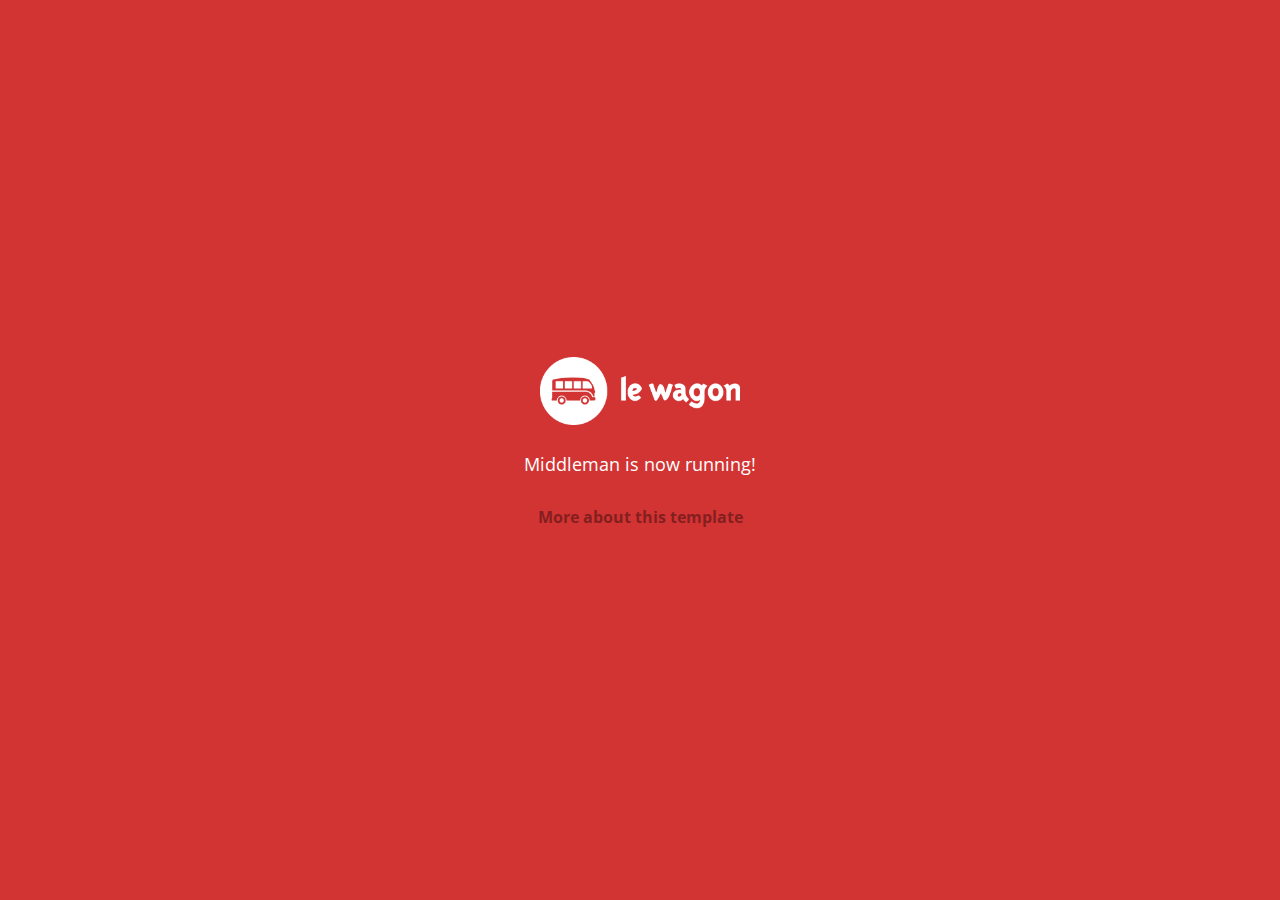
==== index.html @ a3bcbc63 "Automated commit at 2018-03-19 00:17:13 UTC by middleman-deploy 2.0.0-alpha" ====
<!doctype html>
<html>
  <head>
    <meta charset="utf-8">
    <meta http-equiv="x-ua-compatible" content="ie=edge">
    <meta name="viewport"
          content="width=device-width, initial-scale=1, shrink-to-fit=no">
    <!-- Use the title from a page's frontmatter if it has one -->
    <title>Le Wagon - Middleman</title>
    <link href="stylesheets/application-3c48b980.css" rel="stylesheet" />
    <script src="javascripts/application-93de88c9.js"></script>
    <link href="images/favicon-f15af148.png" rel="icon" type="image/png" />
  </head>
  <body>
    <div id="home">
  <div class="home-content">
    <img src="images/logo-acc9c0ec.png" width="200" alt="Logo" />
    <p>
      Middleman is now running!
    </p>
    <p class="about">
      <a href="about.html">More about this template</a>
    </p>
  </div>
</div>

  </body>
</html>
---- stylesheets/application-3c48b980.css ----
@import url("https://fonts.googleapis.com/css?family=Open+Sans:400,300,700|Raleway:400,100,300,700,500");/*!
 * Bootstrap v3.3.7 (http://getbootstrap.com)
 * Copyright 2011-2016 Twitter, Inc.
 * Licensed under MIT (https://github.com/twbs/bootstrap/blob/master/LICENSE)
 *//*! normalize.css v3.0.3 | MIT License | github.com/necolas/normalize.css */html{font-family:sans-serif;-ms-text-size-adjust:100%;-webkit-text-size-adjust:100%}body{margin:0}article,aside,details,figcaption,figure,footer,header,hgroup,main,menu,nav,section,summary{display:block}audio,canvas,progress,video{display:inline-block;vertical-align:baseline}audio:not([controls]){display:none;height:0}[hidden],template{display:none}a{background-color:transparent}a:active,a:hover{outline:0}abbr[title]{border-bottom:1px dotted}b,strong{font-weight:bold}dfn{font-style:italic}h1{font-size:2em;margin:0.67em 0}mark{background:#ff0;color:#000}small{font-size:80%}sub,sup{font-size:75%;line-height:0;position:relative;vertical-align:baseline}sup{top:-0.5em}sub{bottom:-0.25em}img{border:0}svg:not(:root){overflow:hidden}figure{margin:1em 40px}hr{-webkit-box-sizing:content-box;box-sizing:content-box;height:0}pre{overflow:auto}code,kbd,pre,samp{font-family:monospace, monospace;font-size:1em}button,input,optgroup,select,textarea{color:inherit;font:inherit;margin:0}button{overflow:visible}button,select{text-transform:none}button,html input[type="button"],input[type="reset"],input[type="submit"]{-webkit-appearance:button;cursor:pointer}button[disabled],html input[disabled]{cursor:default}button::-moz-focus-inner,input::-moz-focus-inner{border:0;padding:0}input{line-height:normal}input[type="checkbox"],input[type="radio"]{-webkit-box-sizing:border-box;box-sizing:border-box;padding:0}input[type="number"]::-webkit-inner-spin-button,input[type="number"]::-webkit-outer-spin-button{height:auto}input[type="search"]{-webkit-appearance:textfield;-webkit-box-sizing:content-box;box-sizing:content-box}input[type="search"]::-webkit-search-cancel-button,input[type="search"]::-webkit-search-decoration{-webkit-appearance:none}fieldset{border:1px solid #c0c0c0;margin:0 2px;padding:0.35em 0.625em 0.75em}legend{border:0;padding:0}textarea{overflow:auto}optgroup{font-weight:bold}table{border-collapse:collapse;border-spacing:0}td,th{padding:0}/*! Source: https://github.com/h5bp/html5-boilerplate/blob/master/src/css/main.css */@media print{*,*:before,*:after{background:transparent !important;color:#000 !important;-webkit-box-shadow:none !important;box-shadow:none !important;text-shadow:none !important}a,a:visited{text-decoration:underline}a[href]:after{content:" (" attr(href) ")"}abbr[title]:after{content:" (" attr(title) ")"}a[href^="#"]:after,a[href^="javascript:"]:after{content:""}pre,blockquote{border:1px solid #999;page-break-inside:avoid}thead{display:table-header-group}tr,img{page-break-inside:avoid}img{max-width:100% !important}p,h2,h3{orphans:3;widows:3}h2,h3{page-break-after:avoid}.navbar{display:none}.btn>.caret,.dropup>.btn>.caret{border-top-color:#000 !important}.label{border:1px solid #000}.table{border-collapse:collapse !important}.table td,.table th{background-color:#fff !important}.table-bordered th,.table-bordered td{border:1px solid #ddd !important}}@font-face{font-family:'Glyphicons Halflings';src:url("../assets/bootstrap/glyphicons-halflings-regular-86b6f62b.eot");src:url("../assets/bootstrap/glyphicons-halflings-regular-86b6f62b.eot?#iefix") format("embedded-opentype"),url("../assets/bootstrap/glyphicons-halflings-regular-ca35b697.woff2") format("woff2"),url("../assets/bootstrap/glyphicons-halflings-regular-278e49a8.woff") format("woff"),url("../assets/bootstrap/glyphicons-halflings-regular-44bc1850.ttf") format("truetype"),url("../assets/bootstrap/glyphicons-halflings-regular-de51a849.svg#glyphicons_halflingsregular") format("svg")}.glyphicon{position:relative;top:1px;display:inline-block;font-family:'Glyphicons Halflings';font-style:normal;font-weight:normal;line-height:1;-webkit-font-smoothing:antialiased;-moz-osx-font-smoothing:grayscale}.glyphicon-asterisk:before{content:"\002a"}.glyphicon-plus:before{content:"\002b"}.glyphicon-euro:before,.glyphicon-eur:before{content:"\20ac"}.glyphicon-minus:before{content:"\2212"}.glyphicon-cloud:before{content:"\2601"}.glyphicon-envelope:before{content:"\2709"}.glyphicon-pencil:before{content:"\270f"}.glyphicon-glass:before{content:"\e001"}.glyphicon-music:before{content:"\e002"}.glyphicon-search:before{content:"\e003"}.glyphicon-heart:before{content:"\e005"}.glyphicon-star:before{content:"\e006"}.glyphicon-star-empty:before{content:"\e007"}.glyphicon-user:before{content:"\e008"}.glyphicon-film:before{content:"\e009"}.glyphicon-th-large:before{content:"\e010"}.glyphicon-th:before{content:"\e011"}.glyphicon-th-list:before{content:"\e012"}.glyphicon-ok:before{content:"\e013"}.glyphicon-remove:before{content:"\e014"}.glyphicon-zoom-in:before{content:"\e015"}.glyphicon-zoom-out:before{content:"\e016"}.glyphicon-off:before{content:"\e017"}.glyphicon-signal:before{content:"\e018"}.glyphicon-cog:before{content:"\e019"}.glyphicon-trash:before{content:"\e020"}.glyphicon-home:before{content:"\e021"}.glyphicon-file:before{content:"\e022"}.glyphicon-time:before{content:"\e023"}.glyphicon-road:before{content:"\e024"}.glyphicon-download-alt:before{content:"\e025"}.glyphicon-download:before{content:"\e026"}.glyphicon-upload:before{content:"\e027"}.glyphicon-inbox:before{content:"\e028"}.glyphicon-play-circle:before{content:"\e029"}.glyphicon-repeat:before{content:"\e030"}.glyphicon-refresh:before{content:"\e031"}.glyphicon-list-alt:before{content:"\e032"}.glyphicon-lock:before{content:"\e033"}.glyphicon-flag:before{content:"\e034"}.glyphicon-headphones:before{content:"\e035"}.glyphicon-volume-off:before{content:"\e036"}.glyphicon-volume-down:before{content:"\e037"}.glyphicon-volume-up:before{content:"\e038"}.glyphicon-qrcode:before{content:"\e039"}.glyphicon-barcode:before{content:"\e040"}.glyphicon-tag:before{content:"\e041"}.glyphicon-tags:before{content:"\e042"}.glyphicon-book:before{content:"\e043"}.glyphicon-bookmark:before{content:"\e044"}.glyphicon-print:before{content:"\e045"}.glyphicon-camera:before{content:"\e046"}.glyphicon-font:before{content:"\e047"}.glyphicon-bold:before{content:"\e048"}.glyphicon-italic:before{content:"\e049"}.glyphicon-text-height:before{content:"\e050"}.glyphicon-text-width:before{content:"\e051"}.glyphicon-align-left:before{content:"\e052"}.glyphicon-align-center:before{content:"\e053"}.glyphicon-align-right:before{content:"\e054"}.glyphicon-align-justify:before{content:"\e055"}.glyphicon-list:before{content:"\e056"}.glyphicon-indent-left:before{content:"\e057"}.glyphicon-indent-right:before{content:"\e058"}.glyphicon-facetime-video:before{content:"\e059"}.glyphicon-picture:before{content:"\e060"}.glyphicon-map-marker:before{content:"\e062"}.glyphicon-adjust:before{content:"\e063"}.glyphicon-tint:before{content:"\e064"}.glyphicon-edit:before{content:"\e065"}.glyphicon-share:before{content:"\e066"}.glyphicon-check:before{content:"\e067"}.glyphicon-move:before{content:"\e068"}.glyphicon-step-backward:before{content:"\e069"}.glyphicon-fast-backward:before{content:"\e070"}.glyphicon-backward:before{content:"\e071"}.glyphicon-play:before{content:"\e072"}.glyphicon-pause:before{content:"\e073"}.glyphicon-stop:before{content:"\e074"}.glyphicon-forward:before{content:"\e075"}.glyphicon-fast-forward:before{content:"\e076"}.glyphicon-step-forward:before{content:"\e077"}.glyphicon-eject:before{content:"\e078"}.glyphicon-chevron-left:before{content:"\e079"}.glyphicon-chevron-right:before{content:"\e080"}.glyphicon-plus-sign:before{content:"\e081"}.glyphicon-minus-sign:before{content:"\e082"}.glyphicon-remove-sign:before{content:"\e083"}.glyphicon-ok-sign:before{content:"\e084"}.glyphicon-question-sign:before{content:"\e085"}.glyphicon-info-sign:before{content:"\e086"}.glyphicon-screenshot:before{content:"\e087"}.glyphicon-remove-circle:before{content:"\e088"}.glyphicon-ok-circle:before{content:"\e089"}.glyphicon-ban-circle:before{content:"\e090"}.glyphicon-arrow-left:before{content:"\e091"}.glyphicon-arrow-right:before{content:"\e092"}.glyphicon-arrow-up:before{content:"\e093"}.glyphicon-arrow-down:before{content:"\e094"}.glyphicon-share-alt:before{content:"\e095"}.glyphicon-resize-full:before{content:"\e096"}.glyphicon-resize-small:before{content:"\e097"}.glyphicon-exclamation-sign:before{content:"\e101"}.glyphicon-gift:before{content:"\e102"}.glyphicon-leaf:before{content:"\e103"}.glyphicon-fire:before{content:"\e104"}.glyphicon-eye-open:before{content:"\e105"}.glyphicon-eye-close:before{content:"\e106"}.glyphicon-warning-sign:before{content:"\e107"}.glyphicon-plane:before{content:"\e108"}.glyphicon-calendar:before{content:"\e109"}.glyphicon-random:before{content:"\e110"}.glyphicon-comment:before{content:"\e111"}.glyphicon-magnet:before{content:"\e112"}.glyphicon-chevron-up:before{content:"\e113"}.glyphicon-chevron-down:before{content:"\e114"}.glyphicon-retweet:before{content:"\e115"}.glyphicon-shopping-cart:before{content:"\e116"}.glyphicon-folder-close:before{content:"\e117"}.glyphicon-folder-open:before{content:"\e118"}.glyphicon-resize-vertical:before{content:"\e119"}.glyphicon-resize-horizontal:before{content:"\e120"}.glyphicon-hdd:before{content:"\e121"}.glyphicon-bullhorn:before{content:"\e122"}.glyphicon-bell:before{content:"\e123"}.glyphicon-certificate:before{content:"\e124"}.glyphicon-thumbs-up:before{content:"\e125"}.glyphicon-thumbs-down:before{content:"\e126"}.glyphicon-hand-right:before{content:"\e127"}.glyphicon-hand-left:before{content:"\e128"}.glyphicon-hand-up:before{content:"\e129"}.glyphicon-hand-down:before{content:"\e130"}.glyphicon-circle-arrow-right:before{content:"\e131"}.glyphicon-circle-arrow-left:before{content:"\e132"}.glyphicon-circle-arrow-up:before{content:"\e133"}.glyphicon-circle-arrow-down:before{content:"\e134"}.glyphicon-globe:before{content:"\e135"}.glyphicon-wrench:before{content:"\e136"}.glyphicon-tasks:before{content:"\e137"}.glyphicon-filter:before{content:"\e138"}.glyphicon-briefcase:before{content:"\e139"}.glyphicon-fullscreen:before{content:"\e140"}.glyphicon-dashboard:before{content:"\e141"}.glyphicon-paperclip:before{content:"\e142"}.glyphicon-heart-empty:before{content:"\e143"}.glyphicon-link:before{content:"\e144"}.glyphicon-phone:before{content:"\e145"}.glyphicon-pushpin:before{content:"\e146"}.glyphicon-usd:before{content:"\e148"}.glyphicon-gbp:before{content:"\e149"}.glyphicon-sort:before{content:"\e150"}.glyphicon-sort-by-alphabet:before{content:"\e151"}.glyphicon-sort-by-alphabet-alt:before{content:"\e152"}.glyphicon-sort-by-order:before{content:"\e153"}.glyphicon-sort-by-order-alt:before{content:"\e154"}.glyphicon-sort-by-attributes:before{content:"\e155"}.glyphicon-sort-by-attributes-alt:before{content:"\e156"}.glyphicon-unchecked:before{content:"\e157"}.glyphicon-expand:before{content:"\e158"}.glyphicon-collapse-down:before{content:"\e159"}.glyphicon-collapse-up:before{content:"\e160"}.glyphicon-log-in:before{content:"\e161"}.glyphicon-flash:before{content:"\e162"}.glyphicon-log-out:before{content:"\e163"}.glyphicon-new-window:before{content:"\e164"}.glyphicon-record:before{content:"\e165"}.glyphicon-save:before{content:"\e166"}.glyphicon-open:before{content:"\e167"}.glyphicon-saved:before{content:"\e168"}.glyphicon-import:before{content:"\e169"}.glyphicon-export:before{content:"\e170"}.glyphicon-send:before{content:"\e171"}.glyphicon-floppy-disk:before{content:"\e172"}.glyphicon-floppy-saved:before{content:"\e173"}.glyphicon-floppy-remove:before{content:"\e174"}.glyphicon-floppy-save:before{content:"\e175"}.glyphicon-floppy-open:before{content:"\e176"}.glyphicon-credit-card:before{content:"\e177"}.glyphicon-transfer:before{content:"\e178"}.glyphicon-cutlery:before{content:"\e179"}.glyphicon-header:before{content:"\e180"}.glyphicon-compressed:before{content:"\e181"}.glyphicon-earphone:before{content:"\e182"}.glyphicon-phone-alt:before{content:"\e183"}.glyphicon-tower:before{content:"\e184"}.glyphicon-stats:before{content:"\e185"}.glyphicon-sd-video:before{content:"\e186"}.glyphicon-hd-video:before{content:"\e187"}.glyphicon-subtitles:before{content:"\e188"}.glyphicon-sound-stereo:before{content:"\e189"}.glyphicon-sound-dolby:before{content:"\e190"}.glyphicon-sound-5-1:before{content:"\e191"}.glyphicon-sound-6-1:before{content:"\e192"}.glyphicon-sound-7-1:before{content:"\e193"}.glyphicon-copyright-mark:before{content:"\e194"}.glyphicon-registration-mark:before{content:"\e195"}.glyphicon-cloud-download:before{content:"\e197"}.glyphicon-cloud-upload:before{content:"\e198"}.glyphicon-tree-conifer:before{content:"\e199"}.glyphicon-tree-deciduous:before{content:"\e200"}.glyphicon-cd:before{content:"\e201"}.glyphicon-save-file:before{content:"\e202"}.glyphicon-open-file:before{content:"\e203"}.glyphicon-level-up:before{content:"\e204"}.glyphicon-copy:before{content:"\e205"}.glyphicon-paste:before{content:"\e206"}.glyphicon-alert:before{content:"\e209"}.glyphicon-equalizer:before{content:"\e210"}.glyphicon-king:before{content:"\e211"}.glyphicon-queen:before{content:"\e212"}.glyphicon-pawn:before{content:"\e213"}.glyphicon-bishop:before{content:"\e214"}.glyphicon-knight:before{content:"\e215"}.glyphicon-baby-formula:before{content:"\e216"}.glyphicon-tent:before{content:"\26fa"}.glyphicon-blackboard:before{content:"\e218"}.glyphicon-bed:before{content:"\e219"}.glyphicon-apple:before{content:"\f8ff"}.glyphicon-erase:before{content:"\e221"}.glyphicon-hourglass:before{content:"\231b"}.glyphicon-lamp:before{content:"\e223"}.glyphicon-duplicate:before{content:"\e224"}.glyphicon-piggy-bank:before{content:"\e225"}.glyphicon-scissors:before{content:"\e226"}.glyphicon-bitcoin:before{content:"\e227"}.glyphicon-btc:before{content:"\e227"}.glyphicon-xbt:before{content:"\e227"}.glyphicon-yen:before{content:"\00a5"}.glyphicon-jpy:before{content:"\00a5"}.glyphicon-ruble:before{content:"\20bd"}.glyphicon-rub:before{content:"\20bd"}.glyphicon-scale:before{content:"\e230"}.glyphicon-ice-lolly:before{content:"\e231"}.glyphicon-ice-lolly-tasted:before{content:"\e232"}.glyphicon-education:before{content:"\e233"}.glyphicon-option-horizontal:before{content:"\e234"}.glyphicon-option-vertical:before{content:"\e235"}.glyphicon-menu-hamburger:before{content:"\e236"}.glyphicon-modal-window:before{content:"\e237"}.glyphicon-oil:before{content:"\e238"}.glyphicon-grain:before{content:"\e239"}.glyphicon-sunglasses:before{content:"\e240"}.glyphicon-text-size:before{content:"\e241"}.glyphicon-text-color:before{content:"\e242"}.glyphicon-text-background:before{content:"\e243"}.glyphicon-object-align-top:before{content:"\e244"}.glyphicon-object-align-bottom:before{content:"\e245"}.glyphicon-object-align-horizontal:before{content:"\e246"}.glyphicon-object-align-left:before{content:"\e247"}.glyphicon-object-align-vertical:before{content:"\e248"}.glyphicon-object-align-right:before{content:"\e249"}.glyphicon-triangle-right:before{content:"\e250"}.glyphicon-triangle-left:before{content:"\e251"}.glyphicon-triangle-bottom:before{content:"\e252"}.glyphicon-triangle-top:before{content:"\e253"}.glyphicon-console:before{content:"\e254"}.glyphicon-superscript:before{content:"\e255"}.glyphicon-subscript:before{content:"\e256"}.glyphicon-menu-left:before{content:"\e257"}.glyphicon-menu-right:before{content:"\e258"}.glyphicon-menu-down:before{content:"\e259"}.glyphicon-menu-up:before{content:"\e260"}*{-webkit-box-sizing:border-box;box-sizing:border-box}*:before,*:after{-webkit-box-sizing:border-box;box-sizing:border-box}html{font-size:10px;-webkit-tap-highlight-color:transparent}body{font-family:"Open Sans", "Helvetica", "sans-serif";font-size:18px;line-height:1.42857143;color:#333333;background-color:#F4F4F4}input,button,select,textarea{font-family:inherit;font-size:inherit;line-height:inherit}a{color:#469AE0;text-decoration:none}a:hover,a:focus{color:#1f74ba;text-decoration:underline}a:focus{outline:5px auto -webkit-focus-ring-color;outline-offset:-2px}figure{margin:0}img{vertical-align:middle}.img-responsive{display:block;max-width:100%;height:auto}.img-rounded{border-radius:2px}.img-thumbnail{padding:4px;line-height:1.42857143;background-color:#F4F4F4;border:1px solid #ddd;border-radius:2px;-webkit-transition:all 0.2s ease-in-out;transition:all 0.2s ease-in-out;display:inline-block;max-width:100%;height:auto}.img-circle{border-radius:50%}hr{margin-top:25px;margin-bottom:25px;border:0;border-top:1px solid #eeeeee}.sr-only{position:absolute;width:1px;height:1px;margin:-1px;padding:0;overflow:hidden;clip:rect(0, 0, 0, 0);border:0}.sr-only-focusable:active,.sr-only-focusable:focus{position:static;width:auto;height:auto;margin:0;overflow:visible;clip:auto}[role="button"]{cursor:pointer}h1,h2,h3,h4,h5,h6,.h1,.h2,.h3,.h4,.h5,.h6{font-family:"Raleway", "Helvetica", "sans-serif";font-weight:500;line-height:1.1;color:inherit}h1 small,h1 .small,h2 small,h2 .small,h3 small,h3 .small,h4 small,h4 .small,h5 small,h5 .small,h6 small,h6 .small,.h1 small,.h1 .small,.h2 small,.h2 .small,.h3 small,.h3 .small,.h4 small,.h4 .small,.h5 small,.h5 .small,.h6 small,.h6 .small{font-weight:normal;line-height:1;color:#777777}h1,.h1,h2,.h2,h3,.h3{margin-top:25px;margin-bottom:12.5px}h1 small,h1 .small,.h1 small,.h1 .small,h2 small,h2 .small,.h2 small,.h2 .small,h3 small,h3 .small,.h3 small,.h3 .small{font-size:65%}h4,.h4,h5,.h5,h6,.h6{margin-top:12.5px;margin-bottom:12.5px}h4 small,h4 .small,.h4 small,.h4 .small,h5 small,h5 .small,.h5 small,.h5 .small,h6 small,h6 .small,.h6 small,.h6 .small{font-size:75%}h1,.h1{font-size:46px}h2,.h2{font-size:38px}h3,.h3{font-size:31px}h4,.h4{font-size:23px}h5,.h5{font-size:18px}h6,.h6{font-size:16px}p{margin:0 0 12.5px}.lead{margin-bottom:25px;font-size:20px;font-weight:300;line-height:1.4}@media (min-width: 768px){.lead{font-size:27px}}small,.small{font-size:88%}mark,.mark{background-color:#fcf8e3;padding:.2em}.text-left{text-align:left}.text-right{text-align:right}.text-center{text-align:center}.text-justify{text-align:justify}.text-nowrap{white-space:nowrap}.text-lowercase{text-transform:lowercase}.text-uppercase,.initialism{text-transform:uppercase}.text-capitalize{text-transform:capitalize}.text-muted{color:#777777}.text-primary{color:#469AE0}a.text-primary:hover,a.text-primary:focus{color:#2381d0}.text-success{color:#3c763d}a.text-success:hover,a.text-success:focus{color:#2b542c}.text-info{color:#31708f}a.text-info:hover,a.text-info:focus{color:#245269}.text-warning{color:#8a6d3b}a.text-warning:hover,a.text-warning:focus{color:#66512c}.text-danger{color:#a94442}a.text-danger:hover,a.text-danger:focus{color:#843534}.bg-primary{color:#fff}.bg-primary{background-color:#469AE0}a.bg-primary:hover,a.bg-primary:focus{background-color:#2381d0}.bg-success{background-color:#dff0d8}a.bg-success:hover,a.bg-success:focus{background-color:#c1e2b3}.bg-info{background-color:#d9edf7}a.bg-info:hover,a.bg-info:focus{background-color:#afd9ee}.bg-warning{background-color:#fcf8e3}a.bg-warning:hover,a.bg-warning:focus{background-color:#f7ecb5}.bg-danger{background-color:#f2dede}a.bg-danger:hover,a.bg-danger:focus{background-color:#e4b9b9}.page-header{padding-bottom:11.5px;margin:50px 0 25px;border-bottom:1px solid #eeeeee}ul,ol{margin-top:0;margin-bottom:12.5px}ul ul,ul ol,ol ul,ol ol{margin-bottom:0}.list-unstyled{padding-left:0;list-style:none}.list-inline{padding-left:0;list-style:none;margin-left:-5px}.list-inline>li{display:inline-block;padding-left:5px;padding-right:5px}dl{margin-top:0;margin-bottom:25px}dt,dd{line-height:1.42857143}dt{font-weight:bold}dd{margin-left:0}.dl-horizontal dd:before,.dl-horizontal dd:after{content:" ";display:table}.dl-horizontal dd:after{clear:both}@media (min-width: 768px){.dl-horizontal dt{float:left;width:160px;clear:left;text-align:right;overflow:hidden;text-overflow:ellipsis;white-space:nowrap}.dl-horizontal dd{margin-left:180px}}abbr[title],abbr[data-original-title]{cursor:help;border-bottom:1px dotted #777777}.initialism{font-size:90%}blockquote{padding:12.5px 25px;margin:0 0 25px;font-size:22.5px;border-left:5px solid #eeeeee}blockquote p:last-child,blockquote ul:last-child,blockquote ol:last-child{margin-bottom:0}blockquote footer,blockquote small,blockquote .small{display:block;font-size:80%;line-height:1.42857143;color:#777777}blockquote footer:before,blockquote small:before,blockquote .small:before{content:'\2014 \00A0'}.blockquote-reverse,blockquote.pull-right{padding-right:15px;padding-left:0;border-right:5px solid #eeeeee;border-left:0;text-align:right}.blockquote-reverse footer:before,.blockquote-reverse small:before,.blockquote-reverse .small:before,blockquote.pull-right footer:before,blockquote.pull-right small:before,blockquote.pull-right .small:before{content:''}.blockquote-reverse footer:after,.blockquote-reverse small:after,.blockquote-reverse .small:after,blockquote.pull-right footer:after,blockquote.pull-right small:after,blockquote.pull-right .small:after{content:'\00A0 \2014'}address{margin-bottom:25px;font-style:normal;line-height:1.42857143}code,kbd,pre,samp{font-family:Menlo, Monaco, Consolas, "Courier New", monospace}code{padding:2px 4px;font-size:90%;color:#c7254e;background-color:#f9f2f4;border-radius:2px}kbd{padding:2px 4px;font-size:90%;color:#fff;background-color:#333;border-radius:2px;-webkit-box-shadow:inset 0 -1px 0 rgba(0,0,0,0.25);box-shadow:inset 0 -1px 0 rgba(0,0,0,0.25)}kbd kbd{padding:0;font-size:100%;font-weight:bold;-webkit-box-shadow:none;box-shadow:none}pre{display:block;padding:12px;margin:0 0 12.5px;font-size:17px;line-height:1.42857143;word-break:break-all;word-wrap:break-word;color:#333333;background-color:#f5f5f5;border:1px solid #ccc;border-radius:2px}pre code{padding:0;font-size:inherit;color:inherit;white-space:pre-wrap;background-color:transparent;border-radius:0}.pre-scrollable{max-height:340px;overflow-y:scroll}.container{margin-right:auto;margin-left:auto;padding-left:15px;padding-right:15px}.container:before,.container:after{content:" ";display:table}.container:after{clear:both}@media (min-width: 768px){.container{width:750px}}@media (min-width: 992px){.container{width:970px}}@media (min-width: 1200px){.container{width:1170px}}.container-fluid{margin-right:auto;margin-left:auto;padding-left:15px;padding-right:15px}.container-fluid:before,.container-fluid:after{content:" ";display:table}.container-fluid:after{clear:both}.row{margin-left:-15px;margin-right:-15px}.row:before,.row:after{content:" ";display:table}.row:after{clear:both}.col-xs-1,.col-sm-1,.col-md-1,.col-lg-1,.col-xs-2,.col-sm-2,.col-md-2,.col-lg-2,.col-xs-3,.col-sm-3,.col-md-3,.col-lg-3,.col-xs-4,.col-sm-4,.col-md-4,.col-lg-4,.col-xs-5,.col-sm-5,.col-md-5,.col-lg-5,.col-xs-6,.col-sm-6,.col-md-6,.col-lg-6,.col-xs-7,.col-sm-7,.col-md-7,.col-lg-7,.col-xs-8,.col-sm-8,.col-md-8,.col-lg-8,.col-xs-9,.col-sm-9,.col-md-9,.col-lg-9,.col-xs-10,.col-sm-10,.col-md-10,.col-lg-10,.col-xs-11,.col-sm-11,.col-md-11,.col-lg-11,.col-xs-12,.col-sm-12,.col-md-12,.col-lg-12{position:relative;min-height:1px;padding-left:15px;padding-right:15px}.col-xs-1,.col-xs-2,.col-xs-3,.col-xs-4,.col-xs-5,.col-xs-6,.col-xs-7,.col-xs-8,.col-xs-9,.col-xs-10,.col-xs-11,.col-xs-12{float:left}.col-xs-1{width:8.33333333%}.col-xs-2{width:16.66666667%}.col-xs-3{width:25%}.col-xs-4{width:33.33333333%}.col-xs-5{width:41.66666667%}.col-xs-6{width:50%}.col-xs-7{width:58.33333333%}.col-xs-8{width:66.66666667%}.col-xs-9{width:75%}.col-xs-10{width:83.33333333%}.col-xs-11{width:91.66666667%}.col-xs-12{width:100%}.col-xs-pull-0{right:auto}.col-xs-pull-1{right:8.33333333%}.col-xs-pull-2{right:16.66666667%}.col-xs-pull-3{right:25%}.col-xs-pull-4{right:33.33333333%}.col-xs-pull-5{right:41.66666667%}.col-xs-pull-6{right:50%}.col-xs-pull-7{right:58.33333333%}.col-xs-pull-8{right:66.66666667%}.col-xs-pull-9{right:75%}.col-xs-pull-10{right:83.33333333%}.col-xs-pull-11{right:91.66666667%}.col-xs-pull-12{right:100%}.col-xs-push-0{left:auto}.col-xs-push-1{left:8.33333333%}.col-xs-push-2{left:16.66666667%}.col-xs-push-3{left:25%}.col-xs-push-4{left:33.33333333%}.col-xs-push-5{left:41.66666667%}.col-xs-push-6{left:50%}.col-xs-push-7{left:58.33333333%}.col-xs-push-8{left:66.66666667%}.col-xs-push-9{left:75%}.col-xs-push-10{left:83.33333333%}.col-xs-push-11{left:91.66666667%}.col-xs-push-12{left:100%}.col-xs-offset-0{margin-left:0%}.col-xs-offset-1{margin-left:8.33333333%}.col-xs-offset-2{margin-left:16.66666667%}.col-xs-offset-3{margin-left:25%}.col-xs-offset-4{margin-left:33.33333333%}.col-xs-offset-5{margin-left:41.66666667%}.col-xs-offset-6{margin-left:50%}.col-xs-offset-7{margin-left:58.33333333%}.col-xs-offset-8{margin-left:66.66666667%}.col-xs-offset-9{margin-left:75%}.col-xs-offset-10{margin-left:83.33333333%}.col-xs-offset-11{margin-left:91.66666667%}.col-xs-offset-12{margin-left:100%}@media (min-width: 768px){.col-sm-1,.col-sm-2,.col-sm-3,.col-sm-4,.col-sm-5,.col-sm-6,.col-sm-7,.col-sm-8,.col-sm-9,.col-sm-10,.col-sm-11,.col-sm-12{float:left}.col-sm-1{width:8.33333333%}.col-sm-2{width:16.66666667%}.col-sm-3{width:25%}.col-sm-4{width:33.33333333%}.col-sm-5{width:41.66666667%}.col-sm-6{width:50%}.col-sm-7{width:58.33333333%}.col-sm-8{width:66.66666667%}.col-sm-9{width:75%}.col-sm-10{width:83.33333333%}.col-sm-11{width:91.66666667%}.col-sm-12{width:100%}.col-sm-pull-0{right:auto}.col-sm-pull-1{right:8.33333333%}.col-sm-pull-2{right:16.66666667%}.col-sm-pull-3{right:25%}.col-sm-pull-4{right:33.33333333%}.col-sm-pull-5{right:41.66666667%}.col-sm-pull-6{right:50%}.col-sm-pull-7{right:58.33333333%}.col-sm-pull-8{right:66.66666667%}.col-sm-pull-9{right:75%}.col-sm-pull-10{right:83.33333333%}.col-sm-pull-11{right:91.66666667%}.col-sm-pull-12{right:100%}.col-sm-push-0{left:auto}.col-sm-push-1{left:8.33333333%}.col-sm-push-2{left:16.66666667%}.col-sm-push-3{left:25%}.col-sm-push-4{left:33.33333333%}.col-sm-push-5{left:41.66666667%}.col-sm-push-6{left:50%}.col-sm-push-7{left:58.33333333%}.col-sm-push-8{left:66.66666667%}.col-sm-push-9{left:75%}.col-sm-push-10{left:83.33333333%}.col-sm-push-11{left:91.66666667%}.col-sm-push-12{left:100%}.col-sm-offset-0{margin-left:0%}.col-sm-offset-1{margin-left:8.33333333%}.col-sm-offset-2{margin-left:16.66666667%}.col-sm-offset-3{margin-left:25%}.col-sm-offset-4{margin-left:33.33333333%}.col-sm-offset-5{margin-left:41.66666667%}.col-sm-offset-6{margin-left:50%}.col-sm-offset-7{margin-left:58.33333333%}.col-sm-offset-8{margin-left:66.66666667%}.col-sm-offset-9{margin-left:75%}.col-sm-offset-10{margin-left:83.33333333%}.col-sm-offset-11{margin-left:91.66666667%}.col-sm-offset-12{margin-left:100%}}@media (min-width: 992px){.col-md-1,.col-md-2,.col-md-3,.col-md-4,.col-md-5,.col-md-6,.col-md-7,.col-md-8,.col-md-9,.col-md-10,.col-md-11,.col-md-12{float:left}.col-md-1{width:8.33333333%}.col-md-2{width:16.66666667%}.col-md-3{width:25%}.col-md-4{width:33.33333333%}.col-md-5{width:41.66666667%}.col-md-6{width:50%}.col-md-7{width:58.33333333%}.col-md-8{width:66.66666667%}.col-md-9{width:75%}.col-md-10{width:83.33333333%}.col-md-11{width:91.66666667%}.col-md-12{width:100%}.col-md-pull-0{right:auto}.col-md-pull-1{right:8.33333333%}.col-md-pull-2{right:16.66666667%}.col-md-pull-3{right:25%}.col-md-pull-4{right:33.33333333%}.col-md-pull-5{right:41.66666667%}.col-md-pull-6{right:50%}.col-md-pull-7{right:58.33333333%}.col-md-pull-8{right:66.66666667%}.col-md-pull-9{right:75%}.col-md-pull-10{right:83.33333333%}.col-md-pull-11{right:91.66666667%}.col-md-pull-12{right:100%}.col-md-push-0{left:auto}.col-md-push-1{left:8.33333333%}.col-md-push-2{left:16.66666667%}.col-md-push-3{left:25%}.col-md-push-4{left:33.33333333%}.col-md-push-5{left:41.66666667%}.col-md-push-6{left:50%}.col-md-push-7{left:58.33333333%}.col-md-push-8{left:66.66666667%}.col-md-push-9{left:75%}.col-md-push-10{left:83.33333333%}.col-md-push-11{left:91.66666667%}.col-md-push-12{left:100%}.col-md-offset-0{margin-left:0%}.col-md-offset-1{margin-left:8.33333333%}.col-md-offset-2{margin-left:16.66666667%}.col-md-offset-3{margin-left:25%}.col-md-offset-4{margin-left:33.33333333%}.col-md-offset-5{margin-left:41.66666667%}.col-md-offset-6{margin-left:50%}.col-md-offset-7{margin-left:58.33333333%}.col-md-offset-8{margin-left:66.66666667%}.col-md-offset-9{margin-left:75%}.col-md-offset-10{margin-left:83.33333333%}.col-md-offset-11{margin-left:91.66666667%}.col-md-offset-12{margin-left:100%}}@media (min-width: 1200px){.col-lg-1,.col-lg-2,.col-lg-3,.col-lg-4,.col-lg-5,.col-lg-6,.col-lg-7,.col-lg-8,.col-lg-9,.col-lg-10,.col-lg-11,.col-lg-12{float:left}.col-lg-1{width:8.33333333%}.col-lg-2{width:16.66666667%}.col-lg-3{width:25%}.col-lg-4{width:33.33333333%}.col-lg-5{width:41.66666667%}.col-lg-6{width:50%}.col-lg-7{width:58.33333333%}.col-lg-8{width:66.66666667%}.col-lg-9{width:75%}.col-lg-10{width:83.33333333%}.col-lg-11{width:91.66666667%}.col-lg-12{width:100%}.col-lg-pull-0{right:auto}.col-lg-pull-1{right:8.33333333%}.col-lg-pull-2{right:16.66666667%}.col-lg-pull-3{right:25%}.col-lg-pull-4{right:33.33333333%}.col-lg-pull-5{right:41.66666667%}.col-lg-pull-6{right:50%}.col-lg-pull-7{right:58.33333333%}.col-lg-pull-8{right:66.66666667%}.col-lg-pull-9{right:75%}.col-lg-pull-10{right:83.33333333%}.col-lg-pull-11{right:91.66666667%}.col-lg-pull-12{right:100%}.col-lg-push-0{left:auto}.col-lg-push-1{left:8.33333333%}.col-lg-push-2{left:16.66666667%}.col-lg-push-3{left:25%}.col-lg-push-4{left:33.33333333%}.col-lg-push-5{left:41.66666667%}.col-lg-push-6{left:50%}.col-lg-push-7{left:58.33333333%}.col-lg-push-8{left:66.66666667%}.col-lg-push-9{left:75%}.col-lg-push-10{left:83.33333333%}.col-lg-push-11{left:91.66666667%}.col-lg-push-12{left:100%}.col-lg-offset-0{margin-left:0%}.col-lg-offset-1{margin-left:8.33333333%}.col-lg-offset-2{margin-left:16.66666667%}.col-lg-offset-3{margin-left:25%}.col-lg-offset-4{margin-left:33.33333333%}.col-lg-offset-5{margin-left:41.66666667%}.col-lg-offset-6{margin-left:50%}.col-lg-offset-7{margin-left:58.33333333%}.col-lg-offset-8{margin-left:66.66666667%}.col-lg-offset-9{margin-left:75%}.col-lg-offset-10{margin-left:83.33333333%}.col-lg-offset-11{margin-left:91.66666667%}.col-lg-offset-12{margin-left:100%}}table{background-color:transparent}caption{padding-top:8px;padding-bottom:8px;color:#777777;text-align:left}th{text-align:left}.table{width:100%;max-width:100%;margin-bottom:25px}.table>thead>tr>th,.table>thead>tr>td,.table>tbody>tr>th,.table>tbody>tr>td,.table>tfoot>tr>th,.table>tfoot>tr>td{padding:8px;line-height:1.42857143;vertical-align:top;border-top:1px solid #ddd}.table>thead>tr>th{vertical-align:bottom;border-bottom:2px solid #ddd}.table>caption+thead>tr:first-child>th,.table>caption+thead>tr:first-child>td,.table>colgroup+thead>tr:first-child>th,.table>colgroup+thead>tr:first-child>td,.table>thead:first-child>tr:first-child>th,.table>thead:first-child>tr:first-child>td{border-top:0}.table>tbody+tbody{border-top:2px solid #ddd}.table .table{background-color:#F4F4F4}.table-condensed>thead>tr>th,.table-condensed>thead>tr>td,.table-condensed>tbody>tr>th,.table-condensed>tbody>tr>td,.table-condensed>tfoot>tr>th,.table-condensed>tfoot>tr>td{padding:5px}.table-bordered{border:1px solid #ddd}.table-bordered>thead>tr>th,.table-bordered>thead>tr>td,.table-bordered>tbody>tr>th,.table-bordered>tbody>tr>td,.table-bordered>tfoot>tr>th,.table-bordered>tfoot>tr>td{border:1px solid #ddd}.table-bordered>thead>tr>th,.table-bordered>thead>tr>td{border-bottom-width:2px}.table-striped>tbody>tr:nth-of-type(odd){background-color:#f9f9f9}.table-hover>tbody>tr:hover{background-color:#f5f5f5}table col[class*="col-"]{position:static;float:none;display:table-column}table td[class*="col-"],table th[class*="col-"]{position:static;float:none;display:table-cell}.table>thead>tr>td.active,.table>thead>tr>th.active,.table>thead>tr.active>td,.table>thead>tr.active>th,.table>tbody>tr>td.active,.table>tbody>tr>th.active,.table>tbody>tr.active>td,.table>tbody>tr.active>th,.table>tfoot>tr>td.active,.table>tfoot>tr>th.active,.table>tfoot>tr.active>td,.table>tfoot>tr.active>th{background-color:#f5f5f5}.table-hover>tbody>tr>td.active:hover,.table-hover>tbody>tr>th.active:hover,.table-hover>tbody>tr.active:hover>td,.table-hover>tbody>tr:hover>.active,.table-hover>tbody>tr.active:hover>th{background-color:#e8e8e8}.table>thead>tr>td.success,.table>thead>tr>th.success,.table>thead>tr.success>td,.table>thead>tr.success>th,.table>tbody>tr>td.success,.table>tbody>tr>th.success,.table>tbody>tr.success>td,.table>tbody>tr.success>th,.table>tfoot>tr>td.success,.table>tfoot>tr>th.success,.table>tfoot>tr.success>td,.table>tfoot>tr.success>th{background-color:#dff0d8}.table-hover>tbody>tr>td.success:hover,.table-hover>tbody>tr>th.success:hover,.table-hover>tbody>tr.success:hover>td,.table-hover>tbody>tr:hover>.success,.table-hover>tbody>tr.success:hover>th{background-color:#d0e9c6}.table>thead>tr>td.info,.table>thead>tr>th.info,.table>thead>tr.info>td,.table>thead>tr.info>th,.table>tbody>tr>td.info,.table>tbody>tr>th.info,.table>tbody>tr.info>td,.table>tbody>tr.info>th,.table>tfoot>tr>td.info,.table>tfoot>tr>th.info,.table>tfoot>tr.info>td,.table>tfoot>tr.info>th{background-color:#d9edf7}.table-hover>tbody>tr>td.info:hover,.table-hover>tbody>tr>th.info:hover,.table-hover>tbody>tr.info:hover>td,.table-hover>tbody>tr:hover>.info,.table-hover>tbody>tr.info:hover>th{background-color:#c4e3f3}.table>thead>tr>td.warning,.table>thead>tr>th.warning,.table>thead>tr.warning>td,.table>thead>tr.warning>th,.table>tbody>tr>td.warning,.table>tbody>tr>th.warning,.table>tbody>tr.warning>td,.table>tbody>tr.warning>th,.table>tfoot>tr>td.warning,.table>tfoot>tr>th.warning,.table>tfoot>tr.warning>td,.table>tfoot>tr.warning>th{background-color:#fcf8e3}.table-hover>tbody>tr>td.warning:hover,.table-hover>tbody>tr>th.warning:hover,.table-hover>tbody>tr.warning:hover>td,.table-hover>tbody>tr:hover>.warning,.table-hover>tbody>tr.warning:hover>th{background-color:#faf2cc}.table>thead>tr>td.danger,.table>thead>tr>th.danger,.table>thead>tr.danger>td,.table>thead>tr.danger>th,.table>tbody>tr>td.danger,.table>tbody>tr>th.danger,.table>tbody>tr.danger>td,.table>tbody>tr.danger>th,.table>tfoot>tr>td.danger,.table>tfoot>tr>th.danger,.table>tfoot>tr.danger>td,.table>tfoot>tr.danger>th{background-color:#f2dede}.table-hover>tbody>tr>td.danger:hover,.table-hover>tbody>tr>th.danger:hover,.table-hover>tbody>tr.danger:hover>td,.table-hover>tbody>tr:hover>.danger,.table-hover>tbody>tr.danger:hover>th{background-color:#ebcccc}.table-responsive{overflow-x:auto;min-height:0.01%}@media screen and (max-width: 767px){.table-responsive{width:100%;margin-bottom:18.75px;overflow-y:hidden;-ms-overflow-style:-ms-autohiding-scrollbar;border:1px solid #ddd}.table-responsive>.table{margin-bottom:0}.table-responsive>.table>thead>tr>th,.table-responsive>.table>thead>tr>td,.table-responsive>.table>tbody>tr>th,.table-responsive>.table>tbody>tr>td,.table-responsive>.table>tfoot>tr>th,.table-responsive>.table>tfoot>tr>td{white-space:nowrap}.table-responsive>.table-bordered{border:0}.table-responsive>.table-bordered>thead>tr>th:first-child,.table-responsive>.table-bordered>thead>tr>td:first-child,.table-responsive>.table-bordered>tbody>tr>th:first-child,.table-responsive>.table-bordered>tbody>tr>td:first-child,.table-responsive>.table-bordered>tfoot>tr>th:first-child,.table-responsive>.table-bordered>tfoot>tr>td:first-child{border-left:0}.table-responsive>.table-bordered>thead>tr>th:last-child,.table-responsive>.table-bordered>thead>tr>td:last-child,.table-responsive>.table-bordered>tbody>tr>th:last-child,.table-responsive>.table-bordered>tbody>tr>td:last-child,.table-responsive>.table-bordered>tfoot>tr>th:last-child,.table-responsive>.table-bordered>tfoot>tr>td:last-child{border-right:0}.table-responsive>.table-bordered>tbody>tr:last-child>th,.table-responsive>.table-bordered>tbody>tr:last-child>td,.table-responsive>.table-bordered>tfoot>tr:last-child>th,.table-responsive>.table-bordered>tfoot>tr:last-child>td{border-bottom:0}}fieldset{padding:0;margin:0;border:0;min-width:0}legend{display:block;width:100%;padding:0;margin-bottom:25px;font-size:27px;line-height:inherit;color:#333333;border:0;border-bottom:1px solid #e5e5e5}label{display:inline-block;max-width:100%;margin-bottom:5px;font-weight:bold}input[type="search"]{-webkit-box-sizing:border-box;box-sizing:border-box}input[type="radio"],input[type="checkbox"]{margin:4px 0 0;margin-top:1px \9;line-height:normal}input[type="file"]{display:block}input[type="range"]{display:block;width:100%}select[multiple],select[size]{height:auto}input[type="file"]:focus,input[type="radio"]:focus,input[type="checkbox"]:focus{outline:5px auto -webkit-focus-ring-color;outline-offset:-2px}output{display:block;padding-top:7px;font-size:18px;line-height:1.42857143;color:#000000}.form-control{display:block;width:100%;height:39px;padding:6px 12px;font-size:18px;line-height:1.42857143;color:#000000;background-color:#fff;background-image:none;border:1px solid #ccc;border-radius:2px;-webkit-box-shadow:inset 0 1px 1px rgba(0,0,0,0.075);box-shadow:inset 0 1px 1px rgba(0,0,0,0.075);-webkit-transition:border-color ease-in-out 0.15s, box-shadow ease-in-out 0.15s;-webkit-transition:border-color ease-in-out 0.15s, -webkit-box-shadow ease-in-out 0.15s;transition:border-color ease-in-out 0.15s, -webkit-box-shadow ease-in-out 0.15s;transition:border-color ease-in-out 0.15s, box-shadow ease-in-out 0.15s;transition:border-color ease-in-out 0.15s, box-shadow ease-in-out 0.15s, -webkit-box-shadow ease-in-out 0.15s}.form-control:focus{border-color:#66afe9;outline:0;-webkit-box-shadow:inset 0 1px 1px rgba(0,0,0,0.075),0 0 8px rgba(102,175,233,0.6);box-shadow:inset 0 1px 1px rgba(0,0,0,0.075),0 0 8px rgba(102,175,233,0.6)}.form-control::-moz-placeholder{color:#999;opacity:1}.form-control:-ms-input-placeholder{color:#999}.form-control::-webkit-input-placeholder{color:#999}.form-control::-ms-expand{border:0;background-color:transparent}.form-control[disabled],.form-control[readonly],fieldset[disabled] .form-control{background-color:#eeeeee;opacity:1}.form-control[disabled],fieldset[disabled] .form-control{cursor:not-allowed}textarea.form-control{height:auto}input[type="search"]{-webkit-appearance:none}@media screen and (-webkit-min-device-pixel-ratio: 0){input[type="date"].form-control,input[type="time"].form-control,input[type="datetime-local"].form-control,input[type="month"].form-control{line-height:39px}input[type="date"].input-sm,.input-group-sm>input[type="date"].form-control,.input-group-sm>input[type="date"].input-group-addon,.input-group-sm>.input-group-btn>input[type="date"].btn,.input-group-sm input[type="date"],input[type="time"].input-sm,.input-group-sm>input[type="time"].form-control,.input-group-sm>input[type="time"].input-group-addon,.input-group-sm>.input-group-btn>input[type="time"].btn,.input-group-sm input[type="time"],input[type="datetime-local"].input-sm,.input-group-sm>input[type="datetime-local"].form-control,.input-group-sm>input[type="datetime-local"].input-group-addon,.input-group-sm>.input-group-btn>input[type="datetime-local"].btn,.input-group-sm input[type="datetime-local"],input[type="month"].input-sm,.input-group-sm>input[type="month"].form-control,.input-group-sm>input[type="month"].input-group-addon,.input-group-sm>.input-group-btn>input[type="month"].btn,.input-group-sm input[type="month"]{line-height:36px}input[type="date"].input-lg,.input-group-lg>input[type="date"].form-control,.input-group-lg>input[type="date"].input-group-addon,.input-group-lg>.input-group-btn>input[type="date"].btn,.input-group-lg input[type="date"],input[type="time"].input-lg,.input-group-lg>input[type="time"].form-control,.input-group-lg>input[type="time"].input-group-addon,.input-group-lg>.input-group-btn>input[type="time"].btn,.input-group-lg input[type="time"],input[type="datetime-local"].input-lg,.input-group-lg>input[type="datetime-local"].form-control,.input-group-lg>input[type="datetime-local"].input-group-addon,.input-group-lg>.input-group-btn>input[type="datetime-local"].btn,.input-group-lg input[type="datetime-local"],input[type="month"].input-lg,.input-group-lg>input[type="month"].form-control,.input-group-lg>input[type="month"].input-group-addon,.input-group-lg>.input-group-btn>input[type="month"].btn,.input-group-lg input[type="month"]{line-height:53px}}.form-group{margin-bottom:15px}.radio,.checkbox{position:relative;display:block;margin-top:10px;margin-bottom:10px}.radio label,.checkbox label{min-height:25px;padding-left:20px;margin-bottom:0;font-weight:normal;cursor:pointer}.radio input[type="radio"],.radio-inline input[type="radio"],.checkbox input[type="checkbox"],.checkbox-inline input[type="checkbox"]{position:absolute;margin-left:-20px;margin-top:4px \9}.radio+.radio,.checkbox+.checkbox{margin-top:-5px}.radio-inline,.checkbox-inline{position:relative;display:inline-block;padding-left:20px;margin-bottom:0;vertical-align:middle;font-weight:normal;cursor:pointer}.radio-inline+.radio-inline,.checkbox-inline+.checkbox-inline{margin-top:0;margin-left:10px}input[type="radio"][disabled],input[type="radio"].disabled,fieldset[disabled] input[type="radio"],input[type="checkbox"][disabled],input[type="checkbox"].disabled,fieldset[disabled] input[type="checkbox"]{cursor:not-allowed}.radio-inline.disabled,fieldset[disabled] .radio-inline,.checkbox-inline.disabled,fieldset[disabled] .checkbox-inline{cursor:not-allowed}.radio.disabled label,fieldset[disabled] .radio label,.checkbox.disabled label,fieldset[disabled] .checkbox label{cursor:not-allowed}.form-control-static{padding-top:7px;padding-bottom:7px;margin-bottom:0;min-height:43px}.form-control-static.input-lg,.input-group-lg>.form-control-static.form-control,.input-group-lg>.form-control-static.input-group-addon,.input-group-lg>.input-group-btn>.form-control-static.btn,.form-control-static.input-sm,.input-group-sm>.form-control-static.form-control,.input-group-sm>.form-control-static.input-group-addon,.input-group-sm>.input-group-btn>.form-control-static.btn{padding-left:0;padding-right:0}.input-sm,.input-group-sm>.form-control,.input-group-sm>.input-group-addon,.input-group-sm>.input-group-btn>.btn{height:36px;padding:5px 10px;font-size:16px;line-height:1.5;border-radius:2px}select.input-sm,.input-group-sm>select.form-control,.input-group-sm>select.input-group-addon,.input-group-sm>.input-group-btn>select.btn{height:36px;line-height:36px}textarea.input-sm,.input-group-sm>textarea.form-control,.input-group-sm>textarea.input-group-addon,.input-group-sm>.input-group-btn>textarea.btn,select[multiple].input-sm,.input-group-sm>select[multiple].form-control,.input-group-sm>select[multiple].input-group-addon,.input-group-sm>.input-group-btn>select[multiple].btn{height:auto}.form-group-sm .form-control{height:36px;padding:5px 10px;font-size:16px;line-height:1.5;border-radius:2px}.form-group-sm select.form-control{height:36px;line-height:36px}.form-group-sm textarea.form-control,.form-group-sm select[multiple].form-control{height:auto}.form-group-sm .form-control-static{height:36px;min-height:41px;padding:6px 10px;font-size:16px;line-height:1.5}.input-lg,.input-group-lg>.form-control,.input-group-lg>.input-group-addon,.input-group-lg>.input-group-btn>.btn{height:53px;padding:10px 16px;font-size:23px;line-height:1.3333333;border-radius:2px}select.input-lg,.input-group-lg>select.form-control,.input-group-lg>select.input-group-addon,.input-group-lg>.input-group-btn>select.btn{height:53px;line-height:53px}textarea.input-lg,.input-group-lg>textarea.form-control,.input-group-lg>textarea.input-group-addon,.input-group-lg>.input-group-btn>textarea.btn,select[multiple].input-lg,.input-group-lg>select[multiple].form-control,.input-group-lg>select[multiple].input-group-addon,.input-group-lg>.input-group-btn>select[multiple].btn{height:auto}.form-group-lg .form-control{height:53px;padding:10px 16px;font-size:23px;line-height:1.3333333;border-radius:2px}.form-group-lg select.form-control{height:53px;line-height:53px}.form-group-lg textarea.form-control,.form-group-lg select[multiple].form-control{height:auto}.form-group-lg .form-control-static{height:53px;min-height:48px;padding:11px 16px;font-size:23px;line-height:1.3333333}.has-feedback{position:relative}.has-feedback .form-control{padding-right:48.75px}.form-control-feedback{position:absolute;top:0;right:0;z-index:2;display:block;width:39px;height:39px;line-height:39px;text-align:center;pointer-events:none}.input-lg+.form-control-feedback,.input-group-lg>.form-control+.form-control-feedback,.input-group-lg>.input-group-addon+.form-control-feedback,.input-group-lg>.input-group-btn>.btn+.form-control-feedback,.input-group-lg+.form-control-feedback,.form-group-lg .form-control+.form-control-feedback{width:53px;height:53px;line-height:53px}.input-sm+.form-control-feedback,.input-group-sm>.form-control+.form-control-feedback,.input-group-sm>.input-group-addon+.form-control-feedback,.input-group-sm>.input-group-btn>.btn+.form-control-feedback,.input-group-sm+.form-control-feedback,.form-group-sm .form-control+.form-control-feedback{width:36px;height:36px;line-height:36px}.has-success .help-block,.has-success .control-label,.has-success .radio,.has-success .checkbox,.has-success .radio-inline,.has-success .checkbox-inline,.has-success.radio label,.has-success.checkbox label,.has-success.radio-inline label,.has-success.checkbox-inline label{color:#3c763d}.has-success .form-control{border-color:#3c763d;-webkit-box-shadow:inset 0 1px 1px rgba(0,0,0,0.075);box-shadow:inset 0 1px 1px rgba(0,0,0,0.075)}.has-success .form-control:focus{border-color:#2b542c;-webkit-box-shadow:inset 0 1px 1px rgba(0,0,0,0.075),0 0 6px #67b168;box-shadow:inset 0 1px 1px rgba(0,0,0,0.075),0 0 6px #67b168}.has-success .input-group-addon{color:#3c763d;border-color:#3c763d;background-color:#dff0d8}.has-success .form-control-feedback{color:#3c763d}.has-warning .help-block,.has-warning .control-label,.has-warning .radio,.has-warning .checkbox,.has-warning .radio-inline,.has-warning .checkbox-inline,.has-warning.radio label,.has-warning.checkbox label,.has-warning.radio-inline label,.has-warning.checkbox-inline label{color:#8a6d3b}.has-warning .form-control{border-color:#8a6d3b;-webkit-box-shadow:inset 0 1px 1px rgba(0,0,0,0.075);box-shadow:inset 0 1px 1px rgba(0,0,0,0.075)}.has-warning .form-control:focus{border-color:#66512c;-webkit-box-shadow:inset 0 1px 1px rgba(0,0,0,0.075),0 0 6px #c0a16b;box-shadow:inset 0 1px 1px rgba(0,0,0,0.075),0 0 6px #c0a16b}.has-warning .input-group-addon{color:#8a6d3b;border-color:#8a6d3b;background-color:#fcf8e3}.has-warning .form-control-feedback{color:#8a6d3b}.has-error .help-block,.has-error .control-label,.has-error .radio,.has-error .checkbox,.has-error .radio-inline,.has-error .checkbox-inline,.has-error.radio label,.has-error.checkbox label,.has-error.radio-inline label,.has-error.checkbox-inline label{color:#a94442}.has-error .form-control{border-color:#a94442;-webkit-box-shadow:inset 0 1px 1px rgba(0,0,0,0.075);box-shadow:inset 0 1px 1px rgba(0,0,0,0.075)}.has-error .form-control:focus{border-color:#843534;-webkit-box-shadow:inset 0 1px 1px rgba(0,0,0,0.075),0 0 6px #ce8483;box-shadow:inset 0 1px 1px rgba(0,0,0,0.075),0 0 6px #ce8483}.has-error .input-group-addon{color:#a94442;border-color:#a94442;background-color:#f2dede}.has-error .form-control-feedback{color:#a94442}.has-feedback label ~ .form-control-feedback{top:30px}.has-feedback label.sr-only ~ .form-control-feedback{top:0}.help-block{display:block;margin-top:5px;margin-bottom:10px;color:#737373}@media (min-width: 768px){.form-inline .form-group{display:inline-block;margin-bottom:0;vertical-align:middle}.form-inline .form-control{display:inline-block;width:auto;vertical-align:middle}.form-inline .form-control-static{display:inline-block}.form-inline .input-group{display:inline-table;vertical-align:middle}.form-inline .input-group .input-group-addon,.form-inline .input-group .input-group-btn,.form-inline .input-group .form-control{width:auto}.form-inline .input-group>.form-control{width:100%}.form-inline .control-label{margin-bottom:0;vertical-align:middle}.form-inline .radio,.form-inline .checkbox{display:inline-block;margin-top:0;margin-bottom:0;vertical-align:middle}.form-inline .radio label,.form-inline .checkbox label{padding-left:0}.form-inline .radio input[type="radio"],.form-inline .checkbox input[type="checkbox"]{position:relative;margin-left:0}.form-inline .has-feedback .form-control-feedback{top:0}}.form-horizontal .radio,.form-horizontal .checkbox,.form-horizontal .radio-inline,.form-horizontal .checkbox-inline{margin-top:0;margin-bottom:0;padding-top:7px}.form-horizontal .radio,.form-horizontal .checkbox{min-height:32px}.form-horizontal .form-group{margin-left:-15px;margin-right:-15px}.form-horizontal .form-group:before,.form-horizontal .form-group:after{content:" ";display:table}.form-horizontal .form-group:after{clear:both}@media (min-width: 768px){.form-horizontal .control-label{text-align:right;margin-bottom:0;padding-top:7px}}.form-horizontal .has-feedback .form-control-feedback{right:15px}@media (min-width: 768px){.form-horizontal .form-group-lg .control-label{padding-top:11px;font-size:23px}}@media (min-width: 768px){.form-horizontal .form-group-sm .control-label{padding-top:6px;font-size:16px}}.btn{display:inline-block;margin-bottom:0;font-weight:normal;text-align:center;vertical-align:middle;-ms-touch-action:manipulation;touch-action:manipulation;cursor:pointer;background-image:none;border:1px solid transparent;white-space:nowrap;padding:6px 12px;font-size:18px;line-height:1.42857143;border-radius:2px;-webkit-user-select:none;-moz-user-select:none;-ms-user-select:none;user-select:none}.btn:focus,.btn.focus,.btn:active:focus,.btn:active.focus,.btn.active:focus,.btn.active.focus{outline:5px auto -webkit-focus-ring-color;outline-offset:-2px}.btn:hover,.btn:focus,.btn.focus{color:#333;text-decoration:none}.btn:active,.btn.active{outline:0;background-image:none;-webkit-box-shadow:inset 0 3px 5px rgba(0,0,0,0.125);box-shadow:inset 0 3px 5px rgba(0,0,0,0.125)}.btn.disabled,.btn[disabled],fieldset[disabled] .btn{cursor:not-allowed;opacity:0.65;filter:alpha(opacity=65);-webkit-box-shadow:none;box-shadow:none}a.btn.disabled,fieldset[disabled] a.btn{pointer-events:none}.btn-default{color:#333;background-color:#fff;border-color:#ccc}.btn-default:focus,.btn-default.focus{color:#333;background-color:#e6e6e6;border-color:#8c8c8c}.btn-default:hover{color:#333;background-color:#e6e6e6;border-color:#adadad}.btn-default:active,.btn-default.active,.open>.btn-default.dropdown-toggle{color:#333;background-color:#e6e6e6;border-color:#adadad}.btn-default:active:hover,.btn-default:active:focus,.btn-default:active.focus,.btn-default.active:hover,.btn-default.active:focus,.btn-default.active.focus,.open>.btn-default.dropdown-toggle:hover,.open>.btn-default.dropdown-toggle:focus,.open>.btn-default.dropdown-toggle.focus{color:#333;background-color:#d4d4d4;border-color:#8c8c8c}.btn-default:active,.btn-default.active,.open>.btn-default.dropdown-toggle{background-image:none}.btn-default.disabled:hover,.btn-default.disabled:focus,.btn-default.disabled.focus,.btn-default[disabled]:hover,.btn-default[disabled]:focus,.btn-default[disabled].focus,fieldset[disabled] .btn-default:hover,fieldset[disabled] .btn-default:focus,fieldset[disabled] .btn-default.focus{background-color:#fff;border-color:#ccc}.btn-default .badge{color:#fff;background-color:#333}.btn-primary{color:#fff;background-color:#469AE0;border-color:#308edc}.btn-primary:focus,.btn-primary.focus{color:#fff;background-color:#2381d0;border-color:#144b79}.btn-primary:hover{color:#fff;background-color:#2381d0;border-color:#1e6eb2}.btn-primary:active,.btn-primary.active,.open>.btn-primary.dropdown-toggle{color:#fff;background-color:#2381d0;border-color:#1e6eb2}.btn-primary:active:hover,.btn-primary:active:focus,.btn-primary:active.focus,.btn-primary.active:hover,.btn-primary.active:focus,.btn-primary.active.focus,.open>.btn-primary.dropdown-toggle:hover,.open>.btn-primary.dropdown-toggle:focus,.open>.btn-primary.dropdown-toggle.focus{color:#fff;background-color:#1e6eb2;border-color:#144b79}.btn-primary:active,.btn-primary.active,.open>.btn-primary.dropdown-toggle{background-image:none}.btn-primary.disabled:hover,.btn-primary.disabled:focus,.btn-primary.disabled.focus,.btn-primary[disabled]:hover,.btn-primary[disabled]:focus,.btn-primary[disabled].focus,fieldset[disabled] .btn-primary:hover,fieldset[disabled] .btn-primary:focus,fieldset[disabled] .btn-primary.focus{background-color:#469AE0;border-color:#308edc}.btn-primary .badge{color:#469AE0;background-color:#fff}.btn-success{color:#fff;background-color:#32B796;border-color:#2da386}.btn-success:focus,.btn-success.focus{color:#fff;background-color:#278f75;border-color:#113f34}.btn-success:hover{color:#fff;background-color:#278f75;border-color:#1f735e}.btn-success:active,.btn-success.active,.open>.btn-success.dropdown-toggle{color:#fff;background-color:#278f75;border-color:#1f735e}.btn-success:active:hover,.btn-success:active:focus,.btn-success:active.focus,.btn-success.active:hover,.btn-success.active:focus,.btn-success.active.focus,.open>.btn-success.dropdown-toggle:hover,.open>.btn-success.dropdown-toggle:focus,.open>.btn-success.dropdown-toggle.focus{color:#fff;background-color:#1f735e;border-color:#113f34}.btn-success:active,.btn-success.active,.open>.btn-success.dropdown-toggle{background-image:none}.btn-success.disabled:hover,.btn-success.disabled:focus,.btn-success.disabled.focus,.btn-success[disabled]:hover,.btn-success[disabled]:focus,.btn-success[disabled].focus,fieldset[disabled] .btn-success:hover,fieldset[disabled] .btn-success:focus,fieldset[disabled] .btn-success.focus{background-color:#32B796;border-color:#2da386}.btn-success .badge{color:#32B796;background-color:#fff}.btn-info{color:#fff;background-color:#FDB631;border-color:#fdad18}.btn-info:focus,.btn-info.focus{color:#fff;background-color:#f9a302;border-color:#946101}.btn-info:hover{color:#fff;background-color:#f9a302;border-color:#d58c02}.btn-info:active,.btn-info.active,.open>.btn-info.dropdown-toggle{color:#fff;background-color:#f9a302;border-color:#d58c02}.btn-info:active:hover,.btn-info:active:focus,.btn-info:active.focus,.btn-info.active:hover,.btn-info.active:focus,.btn-info.active.focus,.open>.btn-info.dropdown-toggle:hover,.open>.btn-info.dropdown-toggle:focus,.open>.btn-info.dropdown-toggle.focus{color:#fff;background-color:#d58c02;border-color:#946101}.btn-info:active,.btn-info.active,.open>.btn-info.dropdown-toggle{background-image:none}.btn-info.disabled:hover,.btn-info.disabled:focus,.btn-info.disabled.focus,.btn-info[disabled]:hover,.btn-info[disabled]:focus,.btn-info[disabled].focus,fieldset[disabled] .btn-info:hover,fieldset[disabled] .btn-info:focus,fieldset[disabled] .btn-info.focus{background-color:#FDB631;border-color:#fdad18}.btn-info .badge{color:#FDB631;background-color:#fff}.btn-warning{color:#fff;background-color:#E67E22;border-color:#d67118}.btn-warning:focus,.btn-warning.focus{color:#fff;background-color:#bf6516;border-color:#64350b}.btn-warning:hover{color:#fff;background-color:#bf6516;border-color:#9f5412}.btn-warning:active,.btn-warning.active,.open>.btn-warning.dropdown-toggle{color:#fff;background-color:#bf6516;border-color:#9f5412}.btn-warning:active:hover,.btn-warning:active:focus,.btn-warning:active.focus,.btn-warning.active:hover,.btn-warning.active:focus,.btn-warning.active.focus,.open>.btn-warning.dropdown-toggle:hover,.open>.btn-warning.dropdown-toggle:focus,.open>.btn-warning.dropdown-toggle.focus{color:#fff;background-color:#9f5412;border-color:#64350b}.btn-warning:active,.btn-warning.active,.open>.btn-warning.dropdown-toggle{background-image:none}.btn-warning.disabled:hover,.btn-warning.disabled:focus,.btn-warning.disabled.focus,.btn-warning[disabled]:hover,.btn-warning[disabled]:focus,.btn-warning[disabled].focus,fieldset[disabled] .btn-warning:hover,fieldset[disabled] .btn-warning:focus,fieldset[disabled] .btn-warning.focus{background-color:#E67E22;border-color:#d67118}.btn-warning .badge{color:#E67E22;background-color:#fff}.btn-danger{color:#fff;background-color:#EE5F5B;border-color:#ec4844}.btn-danger:focus,.btn-danger.focus{color:#fff;background-color:#e9322d;border-color:#9f1411}.btn-danger:hover{color:#fff;background-color:#e9322d;border-color:#dc1c17}.btn-danger:active,.btn-danger.active,.open>.btn-danger.dropdown-toggle{color:#fff;background-color:#e9322d;border-color:#dc1c17}.btn-danger:active:hover,.btn-danger:active:focus,.btn-danger:active.focus,.btn-danger.active:hover,.btn-danger.active:focus,.btn-danger.active.focus,.open>.btn-danger.dropdown-toggle:hover,.open>.btn-danger.dropdown-toggle:focus,.open>.btn-danger.dropdown-toggle.focus{color:#fff;background-color:#dc1c17;border-color:#9f1411}.btn-danger:active,.btn-danger.active,.open>.btn-danger.dropdown-toggle{background-image:none}.btn-danger.disabled:hover,.btn-danger.disabled:focus,.btn-danger.disabled.focus,.btn-danger[disabled]:hover,.btn-danger[disabled]:focus,.btn-danger[disabled].focus,fieldset[disabled] .btn-danger:hover,fieldset[disabled] .btn-danger:focus,fieldset[disabled] .btn-danger.focus{background-color:#EE5F5B;border-color:#ec4844}.btn-danger .badge{color:#EE5F5B;background-color:#fff}.btn-link{color:#469AE0;font-weight:normal;border-radius:0}.btn-link,.btn-link:active,.btn-link.active,.btn-link[disabled],fieldset[disabled] .btn-link{background-color:transparent;-webkit-box-shadow:none;box-shadow:none}.btn-link,.btn-link:hover,.btn-link:focus,.btn-link:active{border-color:transparent}.btn-link:hover,.btn-link:focus{color:#1f74ba;text-decoration:underline;background-color:transparent}.btn-link[disabled]:hover,.btn-link[disabled]:focus,fieldset[disabled] .btn-link:hover,fieldset[disabled] .btn-link:focus{color:#777777;text-decoration:none}.btn-lg,.btn-group-lg>.btn{padding:10px 16px;font-size:23px;line-height:1.3333333;border-radius:2px}.btn-sm,.btn-group-sm>.btn{padding:5px 10px;font-size:16px;line-height:1.5;border-radius:2px}.btn-xs,.btn-group-xs>.btn{padding:1px 5px;font-size:16px;line-height:1.5;border-radius:2px}.btn-block{display:block;width:100%}.btn-block+.btn-block{margin-top:5px}input[type="submit"].btn-block,input[type="reset"].btn-block,input[type="button"].btn-block{width:100%}.fade{opacity:0;-webkit-transition:opacity 0.15s linear;transition:opacity 0.15s linear}.fade.in{opacity:1}.collapse{display:none}.collapse.in{display:block}tr.collapse.in{display:table-row}tbody.collapse.in{display:table-row-group}.collapsing{position:relative;height:0;overflow:hidden;-webkit-transition-property:height, visibility;transition-property:height, visibility;-webkit-transition-duration:0.35s;transition-duration:0.35s;-webkit-transition-timing-function:ease;transition-timing-function:ease}.caret{display:inline-block;width:0;height:0;margin-left:2px;vertical-align:middle;border-top:4px dashed;border-top:4px solid \9;border-right:4px solid transparent;border-left:4px solid transparent}.dropup,.dropdown{position:relative}.dropdown-toggle:focus{outline:0}.dropdown-menu{position:absolute;top:100%;left:0;z-index:1000;display:none;float:left;min-width:160px;padding:5px 0;margin:2px 0 0;list-style:none;font-size:18px;text-align:left;background-color:#fff;border:1px solid #ccc;border:1px solid rgba(0,0,0,0.15);border-radius:2px;-webkit-box-shadow:0 6px 12px rgba(0,0,0,0.175);box-shadow:0 6px 12px rgba(0,0,0,0.175);background-clip:padding-box}.dropdown-menu.pull-right{right:0;left:auto}.dropdown-menu .divider{height:1px;margin:11.5px 0;overflow:hidden;background-color:#e5e5e5}.dropdown-menu>li>a{display:block;padding:3px 20px;clear:both;font-weight:normal;line-height:1.42857143;color:#333333;white-space:nowrap}.dropdown-menu>li>a:hover,.dropdown-menu>li>a:focus{text-decoration:none;color:#262626;background-color:#f5f5f5}.dropdown-menu>.active>a,.dropdown-menu>.active>a:hover,.dropdown-menu>.active>a:focus{color:#fff;text-decoration:none;outline:0;background-color:#469AE0}.dropdown-menu>.disabled>a,.dropdown-menu>.disabled>a:hover,.dropdown-menu>.disabled>a:focus{color:#777777}.dropdown-menu>.disabled>a:hover,.dropdown-menu>.disabled>a:focus{text-decoration:none;background-color:transparent;background-image:none;filter:progid:DXImageTransform.Microsoft.gradient(enabled = false);cursor:not-allowed}.open>.dropdown-menu{display:block}.open>a{outline:0}.dropdown-menu-right{left:auto;right:0}.dropdown-menu-left{left:0;right:auto}.dropdown-header{display:block;padding:3px 20px;font-size:16px;line-height:1.42857143;color:#777777;white-space:nowrap}.dropdown-backdrop{position:fixed;left:0;right:0;bottom:0;top:0;z-index:990}.pull-right>.dropdown-menu{right:0;left:auto}.dropup .caret,.navbar-fixed-bottom .dropdown .caret{border-top:0;border-bottom:4px dashed;border-bottom:4px solid \9;content:""}.dropup .dropdown-menu,.navbar-fixed-bottom .dropdown .dropdown-menu{top:auto;bottom:100%;margin-bottom:2px}@media (min-width: 768px){.navbar-right .dropdown-menu{right:0;left:auto}.navbar-right .dropdown-menu-left{left:0;right:auto}}.btn-group,.btn-group-vertical{position:relative;display:inline-block;vertical-align:middle}.btn-group>.btn,.btn-group-vertical>.btn{position:relative;float:left}.btn-group>.btn:hover,.btn-group>.btn:focus,.btn-group>.btn:active,.btn-group>.btn.active,.btn-group-vertical>.btn:hover,.btn-group-vertical>.btn:focus,.btn-group-vertical>.btn:active,.btn-group-vertical>.btn.active{z-index:2}.btn-group .btn+.btn,.btn-group .btn+.btn-group,.btn-group .btn-group+.btn,.btn-group .btn-group+.btn-group{margin-left:-1px}.btn-toolbar{margin-left:-5px}.btn-toolbar:before,.btn-toolbar:after{content:" ";display:table}.btn-toolbar:after{clear:both}.btn-toolbar .btn,.btn-toolbar .btn-group,.btn-toolbar .input-group{float:left}.btn-toolbar>.btn,.btn-toolbar>.btn-group,.btn-toolbar>.input-group{margin-left:5px}.btn-group>.btn:not(:first-child):not(:last-child):not(.dropdown-toggle){border-radius:0}.btn-group>.btn:first-child{margin-left:0}.btn-group>.btn:first-child:not(:last-child):not(.dropdown-toggle){border-bottom-right-radius:0;border-top-right-radius:0}.btn-group>.btn:last-child:not(:first-child),.btn-group>.dropdown-toggle:not(:first-child){border-bottom-left-radius:0;border-top-left-radius:0}.btn-group>.btn-group{float:left}.btn-group>.btn-group:not(:first-child):not(:last-child)>.btn{border-radius:0}.btn-group>.btn-group:first-child:not(:last-child)>.btn:last-child,.btn-group>.btn-group:first-child:not(:last-child)>.dropdown-toggle{border-bottom-right-radius:0;border-top-right-radius:0}.btn-group>.btn-group:last-child:not(:first-child)>.btn:first-child{border-bottom-left-radius:0;border-top-left-radius:0}.btn-group .dropdown-toggle:active,.btn-group.open .dropdown-toggle{outline:0}.btn-group>.btn+.dropdown-toggle{padding-left:8px;padding-right:8px}.btn-group>.btn-lg+.dropdown-toggle,.btn-group-lg.btn-group>.btn+.dropdown-toggle{padding-left:12px;padding-right:12px}.btn-group.open .dropdown-toggle{-webkit-box-shadow:inset 0 3px 5px rgba(0,0,0,0.125);box-shadow:inset 0 3px 5px rgba(0,0,0,0.125)}.btn-group.open .dropdown-toggle.btn-link{-webkit-box-shadow:none;box-shadow:none}.btn .caret{margin-left:0}.btn-lg .caret,.btn-group-lg>.btn .caret{border-width:5px 5px 0;border-bottom-width:0}.dropup .btn-lg .caret,.dropup .btn-group-lg>.btn .caret{border-width:0 5px 5px}.btn-group-vertical>.btn,.btn-group-vertical>.btn-group,.btn-group-vertical>.btn-group>.btn{display:block;float:none;width:100%;max-width:100%}.btn-group-vertical>.btn-group:before,.btn-group-vertical>.btn-group:after{content:" ";display:table}.btn-group-vertical>.btn-group:after{clear:both}.btn-group-vertical>.btn-group>.btn{float:none}.btn-group-vertical>.btn+.btn,.btn-group-vertical>.btn+.btn-group,.btn-group-vertical>.btn-group+.btn,.btn-group-vertical>.btn-group+.btn-group{margin-top:-1px;margin-left:0}.btn-group-vertical>.btn:not(:first-child):not(:last-child){border-radius:0}.btn-group-vertical>.btn:first-child:not(:last-child){border-top-right-radius:2px;border-top-left-radius:2px;border-bottom-right-radius:0;border-bottom-left-radius:0}.btn-group-vertical>.btn:last-child:not(:first-child){border-top-right-radius:0;border-top-left-radius:0;border-bottom-right-radius:2px;border-bottom-left-radius:2px}.btn-group-vertical>.btn-group:not(:first-child):not(:last-child)>.btn{border-radius:0}.btn-group-vertical>.btn-group:first-child:not(:last-child)>.btn:last-child,.btn-group-vertical>.btn-group:first-child:not(:last-child)>.dropdown-toggle{border-bottom-right-radius:0;border-bottom-left-radius:0}.btn-group-vertical>.btn-group:last-child:not(:first-child)>.btn:first-child{border-top-right-radius:0;border-top-left-radius:0}.btn-group-justified{display:table;width:100%;table-layout:fixed;border-collapse:separate}.btn-group-justified>.btn,.btn-group-justified>.btn-group{float:none;display:table-cell;width:1%}.btn-group-justified>.btn-group .btn{width:100%}.btn-group-justified>.btn-group .dropdown-menu{left:auto}[data-toggle="buttons"]>.btn input[type="radio"],[data-toggle="buttons"]>.btn input[type="checkbox"],[data-toggle="buttons"]>.btn-group>.btn input[type="radio"],[data-toggle="buttons"]>.btn-group>.btn input[type="checkbox"]{position:absolute;clip:rect(0, 0, 0, 0);pointer-events:none}.input-group{position:relative;display:table;border-collapse:separate}.input-group[class*="col-"]{float:none;padding-left:0;padding-right:0}.input-group .form-control{position:relative;z-index:2;float:left;width:100%;margin-bottom:0}.input-group .form-control:focus{z-index:3}.input-group-addon,.input-group-btn,.input-group .form-control{display:table-cell}.input-group-addon:not(:first-child):not(:last-child),.input-group-btn:not(:first-child):not(:last-child),.input-group .form-control:not(:first-child):not(:last-child){border-radius:0}.input-group-addon,.input-group-btn{width:1%;white-space:nowrap;vertical-align:middle}.input-group-addon{padding:6px 12px;font-size:18px;font-weight:normal;line-height:1;color:#000000;text-align:center;background-color:#eeeeee;border:1px solid #ccc;border-radius:2px}.input-group-addon.input-sm,.input-group-sm>.input-group-addon,.input-group-sm>.input-group-btn>.input-group-addon.btn{padding:5px 10px;font-size:16px;border-radius:2px}.input-group-addon.input-lg,.input-group-lg>.input-group-addon,.input-group-lg>.input-group-btn>.input-group-addon.btn{padding:10px 16px;font-size:23px;border-radius:2px}.input-group-addon input[type="radio"],.input-group-addon input[type="checkbox"]{margin-top:0}.input-group .form-control:first-child,.input-group-addon:first-child,.input-group-btn:first-child>.btn,.input-group-btn:first-child>.btn-group>.btn,.input-group-btn:first-child>.dropdown-toggle,.input-group-btn:last-child>.btn:not(:last-child):not(.dropdown-toggle),.input-group-btn:last-child>.btn-group:not(:last-child)>.btn{border-bottom-right-radius:0;border-top-right-radius:0}.input-group-addon:first-child{border-right:0}.input-group .form-control:last-child,.input-group-addon:last-child,.input-group-btn:last-child>.btn,.input-group-btn:last-child>.btn-group>.btn,.input-group-btn:last-child>.dropdown-toggle,.input-group-btn:first-child>.btn:not(:first-child),.input-group-btn:first-child>.btn-group:not(:first-child)>.btn{border-bottom-left-radius:0;border-top-left-radius:0}.input-group-addon:last-child{border-left:0}.input-group-btn{position:relative;font-size:0;white-space:nowrap}.input-group-btn>.btn{position:relative}.input-group-btn>.btn+.btn{margin-left:-1px}.input-group-btn>.btn:hover,.input-group-btn>.btn:focus,.input-group-btn>.btn:active{z-index:2}.input-group-btn:first-child>.btn,.input-group-btn:first-child>.btn-group{margin-right:-1px}.input-group-btn:last-child>.btn,.input-group-btn:last-child>.btn-group{z-index:2;margin-left:-1px}.nav{margin-bottom:0;padding-left:0;list-style:none}.nav:before,.nav:after{content:" ";display:table}.nav:after{clear:both}.nav>li{position:relative;display:block}.nav>li>a{position:relative;display:block;padding:10px 15px}.nav>li>a:hover,.nav>li>a:focus{text-decoration:none;background-color:#eeeeee}.nav>li.disabled>a{color:#777777}.nav>li.disabled>a:hover,.nav>li.disabled>a:focus{color:#777777;text-decoration:none;background-color:transparent;cursor:not-allowed}.nav .open>a,.nav .open>a:hover,.nav .open>a:focus{background-color:#eeeeee;border-color:#469AE0}.nav .nav-divider{height:1px;margin:11.5px 0;overflow:hidden;background-color:#e5e5e5}.nav>li>a>img{max-width:none}.nav-tabs{border-bottom:1px solid #ddd}.nav-tabs>li{float:left;margin-bottom:-1px}.nav-tabs>li>a{margin-right:2px;line-height:1.42857143;border:1px solid transparent;border-radius:2px 2px 0 0}.nav-tabs>li>a:hover{border-color:#eeeeee #eeeeee #ddd}.nav-tabs>li.active>a,.nav-tabs>li.active>a:hover,.nav-tabs>li.active>a:focus{color:#000000;background-color:#F4F4F4;border:1px solid #ddd;border-bottom-color:transparent;cursor:default}.nav-pills>li{float:left}.nav-pills>li>a{border-radius:2px}.nav-pills>li+li{margin-left:2px}.nav-pills>li.active>a,.nav-pills>li.active>a:hover,.nav-pills>li.active>a:focus{color:#fff;background-color:#469AE0}.nav-stacked>li{float:none}.nav-stacked>li+li{margin-top:2px;margin-left:0}.nav-justified,.nav-tabs.nav-justified{width:100%}.nav-justified>li,.nav-tabs.nav-justified>li{float:none}.nav-justified>li>a,.nav-tabs.nav-justified>li>a{text-align:center;margin-bottom:5px}.nav-justified>.dropdown .dropdown-menu{top:auto;left:auto}@media (min-width: 768px){.nav-justified>li,.nav-tabs.nav-justified>li{display:table-cell;width:1%}.nav-justified>li>a,.nav-tabs.nav-justified>li>a{margin-bottom:0}}.nav-tabs-justified,.nav-tabs.nav-justified{border-bottom:0}.nav-tabs-justified>li>a,.nav-tabs.nav-justified>li>a{margin-right:0;border-radius:2px}.nav-tabs-justified>.active>a,.nav-tabs.nav-justified>.active>a,.nav-tabs-justified>.active>a:hover,.nav-tabs.nav-justified>.active>a:hover,.nav-tabs-justified>.active>a:focus,.nav-tabs.nav-justified>.active>a:focus{border:1px solid #ddd}@media (min-width: 768px){.nav-tabs-justified>li>a,.nav-tabs.nav-justified>li>a{border-bottom:1px solid #ddd;border-radius:2px 2px 0 0}.nav-tabs-justified>.active>a,.nav-tabs.nav-justified>.active>a,.nav-tabs-justified>.active>a:hover,.nav-tabs.nav-justified>.active>a:hover,.nav-tabs-justified>.active>a:focus,.nav-tabs.nav-justified>.active>a:focus{border-bottom-color:#F4F4F4}}.tab-content>.tab-pane{display:none}.tab-content>.active{display:block}.nav-tabs .dropdown-menu{margin-top:-1px;border-top-right-radius:0;border-top-left-radius:0}.navbar{position:relative;min-height:50px;margin-bottom:25px;border:1px solid transparent}.navbar:before,.navbar:after{content:" ";display:table}.navbar:after{clear:both}@media (min-width: 768px){.navbar{border-radius:2px}}.navbar-header:before,.navbar-header:after{content:" ";display:table}.navbar-header:after{clear:both}@media (min-width: 768px){.navbar-header{float:left}}.navbar-collapse{overflow-x:visible;padding-right:15px;padding-left:15px;border-top:1px solid transparent;-webkit-box-shadow:inset 0 1px 0 rgba(255,255,255,0.1);box-shadow:inset 0 1px 0 rgba(255,255,255,0.1);-webkit-overflow-scrolling:touch}.navbar-collapse:before,.navbar-collapse:after{content:" ";display:table}.navbar-collapse:after{clear:both}.navbar-collapse.in{overflow-y:auto}@media (min-width: 768px){.navbar-collapse{width:auto;border-top:0;-webkit-box-shadow:none;box-shadow:none}.navbar-collapse.collapse{display:block !important;height:auto !important;padding-bottom:0;overflow:visible !important}.navbar-collapse.in{overflow-y:visible}.navbar-fixed-top .navbar-collapse,.navbar-static-top .navbar-collapse,.navbar-fixed-bottom .navbar-collapse{padding-left:0;padding-right:0}}.navbar-fixed-top .navbar-collapse,.navbar-fixed-bottom .navbar-collapse{max-height:340px}@media (max-device-width: 480px) and (orientation: landscape){.navbar-fixed-top .navbar-collapse,.navbar-fixed-bottom .navbar-collapse{max-height:200px}}.container>.navbar-header,.container>.navbar-collapse,.container-fluid>.navbar-header,.container-fluid>.navbar-collapse{margin-right:-15px;margin-left:-15px}@media (min-width: 768px){.container>.navbar-header,.container>.navbar-collapse,.container-fluid>.navbar-header,.container-fluid>.navbar-collapse{margin-right:0;margin-left:0}}.navbar-static-top{z-index:1000;border-width:0 0 1px}@media (min-width: 768px){.navbar-static-top{border-radius:0}}.navbar-fixed-top,.navbar-fixed-bottom{position:fixed;right:0;left:0;z-index:1030}@media (min-width: 768px){.navbar-fixed-top,.navbar-fixed-bottom{border-radius:0}}.navbar-fixed-top{top:0;border-width:0 0 1px}.navbar-fixed-bottom{bottom:0;margin-bottom:0;border-width:1px 0 0}.navbar-brand{float:left;padding:12.5px 15px;font-size:23px;line-height:25px;height:50px}.navbar-brand:hover,.navbar-brand:focus{text-decoration:none}.navbar-brand>img{display:block}@media (min-width: 768px){.navbar>.container .navbar-brand,.navbar>.container-fluid .navbar-brand{margin-left:-15px}}.navbar-toggle{position:relative;float:right;margin-right:15px;padding:9px 10px;margin-top:8px;margin-bottom:8px;background-color:transparent;background-image:none;border:1px solid transparent;border-radius:2px}.navbar-toggle:focus{outline:0}.navbar-toggle .icon-bar{display:block;width:22px;height:2px;border-radius:1px}.navbar-toggle .icon-bar+.icon-bar{margin-top:4px}@media (min-width: 768px){.navbar-toggle{display:none}}.navbar-nav{margin:6.25px -15px}.navbar-nav>li>a{padding-top:10px;padding-bottom:10px;line-height:25px}@media (max-width: 767px){.navbar-nav .open .dropdown-menu{position:static;float:none;width:auto;margin-top:0;background-color:transparent;border:0;-webkit-box-shadow:none;box-shadow:none}.navbar-nav .open .dropdown-menu>li>a,.navbar-nav .open .dropdown-menu .dropdown-header{padding:5px 15px 5px 25px}.navbar-nav .open .dropdown-menu>li>a{line-height:25px}.navbar-nav .open .dropdown-menu>li>a:hover,.navbar-nav .open .dropdown-menu>li>a:focus{background-image:none}}@media (min-width: 768px){.navbar-nav{float:left;margin:0}.navbar-nav>li{float:left}.navbar-nav>li>a{padding-top:12.5px;padding-bottom:12.5px}}.navbar-form{margin-left:-15px;margin-right:-15px;padding:10px 15px;border-top:1px solid transparent;border-bottom:1px solid transparent;-webkit-box-shadow:inset 0 1px 0 rgba(255,255,255,0.1),0 1px 0 rgba(255,255,255,0.1);box-shadow:inset 0 1px 0 rgba(255,255,255,0.1),0 1px 0 rgba(255,255,255,0.1);margin-top:5.5px;margin-bottom:5.5px}@media (min-width: 768px){.navbar-form .form-group{display:inline-block;margin-bottom:0;vertical-align:middle}.navbar-form .form-control{display:inline-block;width:auto;vertical-align:middle}.navbar-form .form-control-static{display:inline-block}.navbar-form .input-group{display:inline-table;vertical-align:middle}.navbar-form .input-group .input-group-addon,.navbar-form .input-group .input-group-btn,.navbar-form .input-group .form-control{width:auto}.navbar-form .input-group>.form-control{width:100%}.navbar-form .control-label{margin-bottom:0;vertical-align:middle}.navbar-form .radio,.navbar-form .checkbox{display:inline-block;margin-top:0;margin-bottom:0;vertical-align:middle}.navbar-form .radio label,.navbar-form .checkbox label{padding-left:0}.navbar-form .radio input[type="radio"],.navbar-form .checkbox input[type="checkbox"]{position:relative;margin-left:0}.navbar-form .has-feedback .form-control-feedback{top:0}}@media (max-width: 767px){.navbar-form .form-group{margin-bottom:5px}.navbar-form .form-group:last-child{margin-bottom:0}}@media (min-width: 768px){.navbar-form{width:auto;border:0;margin-left:0;margin-right:0;padding-top:0;padding-bottom:0;-webkit-box-shadow:none;box-shadow:none}}.navbar-nav>li>.dropdown-menu{margin-top:0;border-top-right-radius:0;border-top-left-radius:0}.navbar-fixed-bottom .navbar-nav>li>.dropdown-menu{margin-bottom:0;border-top-right-radius:2px;border-top-left-radius:2px;border-bottom-right-radius:0;border-bottom-left-radius:0}.navbar-btn{margin-top:5.5px;margin-bottom:5.5px}.navbar-btn.btn-sm,.btn-group-sm>.navbar-btn.btn{margin-top:7px;margin-bottom:7px}.navbar-btn.btn-xs,.btn-group-xs>.navbar-btn.btn{margin-top:14px;margin-bottom:14px}.navbar-text{margin-top:12.5px;margin-bottom:12.5px}@media (min-width: 768px){.navbar-text{float:left;margin-left:15px;margin-right:15px}}@media (min-width: 768px){.navbar-left{float:left !important}.navbar-right{float:right !important;margin-right:-15px}.navbar-right ~ .navbar-right{margin-right:0}}.navbar-default{background-color:#f8f8f8;border-color:#e7e7e7}.navbar-default .navbar-brand{color:#777}.navbar-default .navbar-brand:hover,.navbar-default .navbar-brand:focus{color:#5e5e5e;background-color:transparent}.navbar-default .navbar-text{color:#777}.navbar-default .navbar-nav>li>a{color:#777}.navbar-default .navbar-nav>li>a:hover,.navbar-default .navbar-nav>li>a:focus{color:#333;background-color:transparent}.navbar-default .navbar-nav>.active>a,.navbar-default .navbar-nav>.active>a:hover,.navbar-default .navbar-nav>.active>a:focus{color:#555;background-color:#e7e7e7}.navbar-default .navbar-nav>.disabled>a,.navbar-default .navbar-nav>.disabled>a:hover,.navbar-default .navbar-nav>.disabled>a:focus{color:#ccc;background-color:transparent}.navbar-default .navbar-toggle{border-color:#ddd}.navbar-default .navbar-toggle:hover,.navbar-default .navbar-toggle:focus{background-color:#ddd}.navbar-default .navbar-toggle .icon-bar{background-color:#888}.navbar-default .navbar-collapse,.navbar-default .navbar-form{border-color:#e7e7e7}.navbar-default .navbar-nav>.open>a,.navbar-default .navbar-nav>.open>a:hover,.navbar-default .navbar-nav>.open>a:focus{background-color:#e7e7e7;color:#555}@media (max-width: 767px){.navbar-default .navbar-nav .open .dropdown-menu>li>a{color:#777}.navbar-default .navbar-nav .open .dropdown-menu>li>a:hover,.navbar-default .navbar-nav .open .dropdown-menu>li>a:focus{color:#333;background-color:transparent}.navbar-default .navbar-nav .open .dropdown-menu>.active>a,.navbar-default .navbar-nav .open .dropdown-menu>.active>a:hover,.navbar-default .navbar-nav .open .dropdown-menu>.active>a:focus{color:#555;background-color:#e7e7e7}.navbar-default .navbar-nav .open .dropdown-menu>.disabled>a,.navbar-default .navbar-nav .open .dropdown-menu>.disabled>a:hover,.navbar-default .navbar-nav .open .dropdown-menu>.disabled>a:focus{color:#ccc;background-color:transparent}}.navbar-default .navbar-link{color:#777}.navbar-default .navbar-link:hover{color:#333}.navbar-default .btn-link{color:#777}.navbar-default .btn-link:hover,.navbar-default .btn-link:focus{color:#333}.navbar-default .btn-link[disabled]:hover,.navbar-default .btn-link[disabled]:focus,fieldset[disabled] .navbar-default .btn-link:hover,fieldset[disabled] .navbar-default .btn-link:focus{color:#ccc}.navbar-inverse{background-color:#222;border-color:#090909}.navbar-inverse .navbar-brand{color:#9d9d9d}.navbar-inverse .navbar-brand:hover,.navbar-inverse .navbar-brand:focus{color:#fff;background-color:transparent}.navbar-inverse .navbar-text{color:#9d9d9d}.navbar-inverse .navbar-nav>li>a{color:#9d9d9d}.navbar-inverse .navbar-nav>li>a:hover,.navbar-inverse .navbar-nav>li>a:focus{color:#fff;background-color:transparent}.navbar-inverse .navbar-nav>.active>a,.navbar-inverse .navbar-nav>.active>a:hover,.navbar-inverse .navbar-nav>.active>a:focus{color:#fff;background-color:#090909}.navbar-inverse .navbar-nav>.disabled>a,.navbar-inverse .navbar-nav>.disabled>a:hover,.navbar-inverse .navbar-nav>.disabled>a:focus{color:#444;background-color:transparent}.navbar-inverse .navbar-toggle{border-color:#333}.navbar-inverse .navbar-toggle:hover,.navbar-inverse .navbar-toggle:focus{background-color:#333}.navbar-inverse .navbar-toggle .icon-bar{background-color:#fff}.navbar-inverse .navbar-collapse,.navbar-inverse .navbar-form{border-color:#101010}.navbar-inverse .navbar-nav>.open>a,.navbar-inverse .navbar-nav>.open>a:hover,.navbar-inverse .navbar-nav>.open>a:focus{background-color:#090909;color:#fff}@media (max-width: 767px){.navbar-inverse .navbar-nav .open .dropdown-menu>.dropdown-header{border-color:#090909}.navbar-inverse .navbar-nav .open .dropdown-menu .divider{background-color:#090909}.navbar-inverse .navbar-nav .open .dropdown-menu>li>a{color:#9d9d9d}.navbar-inverse .navbar-nav .open .dropdown-menu>li>a:hover,.navbar-inverse .navbar-nav .open .dropdown-menu>li>a:focus{color:#fff;background-color:transparent}.navbar-inverse .navbar-nav .open .dropdown-menu>.active>a,.navbar-inverse .navbar-nav .open .dropdown-menu>.active>a:hover,.navbar-inverse .navbar-nav .open .dropdown-menu>.active>a:focus{color:#fff;background-color:#090909}.navbar-inverse .navbar-nav .open .dropdown-menu>.disabled>a,.navbar-inverse .navbar-nav .open .dropdown-menu>.disabled>a:hover,.navbar-inverse .navbar-nav .open .dropdown-menu>.disabled>a:focus{color:#444;background-color:transparent}}.navbar-inverse .navbar-link{color:#9d9d9d}.navbar-inverse .navbar-link:hover{color:#fff}.navbar-inverse .btn-link{color:#9d9d9d}.navbar-inverse .btn-link:hover,.navbar-inverse .btn-link:focus{color:#fff}.navbar-inverse .btn-link[disabled]:hover,.navbar-inverse .btn-link[disabled]:focus,fieldset[disabled] .navbar-inverse .btn-link:hover,fieldset[disabled] .navbar-inverse .btn-link:focus{color:#444}.breadcrumb{padding:8px 15px;margin-bottom:25px;list-style:none;background-color:#f5f5f5;border-radius:2px}.breadcrumb>li{display:inline-block}.breadcrumb>li+li:before{content:"/ ";padding:0 5px;color:#ccc}.breadcrumb>.active{color:#777777}.pagination{display:inline-block;padding-left:0;margin:25px 0;border-radius:2px}.pagination>li{display:inline}.pagination>li>a,.pagination>li>span{position:relative;float:left;padding:6px 12px;line-height:1.42857143;text-decoration:none;color:#469AE0;background-color:#fff;border:1px solid #ddd;margin-left:-1px}.pagination>li:first-child>a,.pagination>li:first-child>span{margin-left:0;border-bottom-left-radius:2px;border-top-left-radius:2px}.pagination>li:last-child>a,.pagination>li:last-child>span{border-bottom-right-radius:2px;border-top-right-radius:2px}.pagination>li>a:hover,.pagination>li>a:focus,.pagination>li>span:hover,.pagination>li>span:focus{z-index:2;color:#1f74ba;background-color:#eeeeee;border-color:#ddd}.pagination>.active>a,.pagination>.active>a:hover,.pagination>.active>a:focus,.pagination>.active>span,.pagination>.active>span:hover,.pagination>.active>span:focus{z-index:3;color:#fff;background-color:#469AE0;border-color:#469AE0;cursor:default}.pagination>.disabled>span,.pagination>.disabled>span:hover,.pagination>.disabled>span:focus,.pagination>.disabled>a,.pagination>.disabled>a:hover,.pagination>.disabled>a:focus{color:#777777;background-color:#fff;border-color:#ddd;cursor:not-allowed}.pagination-lg>li>a,.pagination-lg>li>span{padding:10px 16px;font-size:23px;line-height:1.3333333}.pagination-lg>li:first-child>a,.pagination-lg>li:first-child>span{border-bottom-left-radius:2px;border-top-left-radius:2px}.pagination-lg>li:last-child>a,.pagination-lg>li:last-child>span{border-bottom-right-radius:2px;border-top-right-radius:2px}.pagination-sm>li>a,.pagination-sm>li>span{padding:5px 10px;font-size:16px;line-height:1.5}.pagination-sm>li:first-child>a,.pagination-sm>li:first-child>span{border-bottom-left-radius:2px;border-top-left-radius:2px}.pagination-sm>li:last-child>a,.pagination-sm>li:last-child>span{border-bottom-right-radius:2px;border-top-right-radius:2px}.pager{padding-left:0;margin:25px 0;list-style:none;text-align:center}.pager:before,.pager:after{content:" ";display:table}.pager:after{clear:both}.pager li{display:inline}.pager li>a,.pager li>span{display:inline-block;padding:5px 14px;background-color:#fff;border:1px solid #ddd;border-radius:15px}.pager li>a:hover,.pager li>a:focus{text-decoration:none;background-color:#eeeeee}.pager .next>a,.pager .next>span{float:right}.pager .previous>a,.pager .previous>span{float:left}.pager .disabled>a,.pager .disabled>a:hover,.pager .disabled>a:focus,.pager .disabled>span{color:#777777;background-color:#fff;cursor:not-allowed}.label{display:inline;padding:.2em .6em .3em;font-size:75%;font-weight:bold;line-height:1;color:#fff;text-align:center;white-space:nowrap;vertical-align:baseline;border-radius:.25em}.label:empty{display:none}.btn .label{position:relative;top:-1px}a.label:hover,a.label:focus{color:#fff;text-decoration:none;cursor:pointer}.label-default{background-color:#777777}.label-default[href]:hover,.label-default[href]:focus{background-color:#5e5e5e}.label-primary{background-color:#469AE0}.label-primary[href]:hover,.label-primary[href]:focus{background-color:#2381d0}.label-success{background-color:#32B796}.label-success[href]:hover,.label-success[href]:focus{background-color:#278f75}.label-info{background-color:#FDB631}.label-info[href]:hover,.label-info[href]:focus{background-color:#f9a302}.label-warning{background-color:#E67E22}.label-warning[href]:hover,.label-warning[href]:focus{background-color:#bf6516}.label-danger{background-color:#EE5F5B}.label-danger[href]:hover,.label-danger[href]:focus{background-color:#e9322d}.badge{display:inline-block;min-width:10px;padding:3px 7px;font-size:16px;font-weight:bold;color:#fff;line-height:1;vertical-align:middle;white-space:nowrap;text-align:center;background-color:#777777;border-radius:10px}.badge:empty{display:none}.btn .badge{position:relative;top:-1px}.btn-xs .badge,.btn-group-xs>.btn .badge,.btn-group-xs>.btn .badge{top:0;padding:1px 5px}.list-group-item.active>.badge,.nav-pills>.active>a>.badge{color:#469AE0;background-color:#fff}.list-group-item>.badge{float:right}.list-group-item>.badge+.badge{margin-right:5px}.nav-pills>li>a>.badge{margin-left:3px}a.badge:hover,a.badge:focus{color:#fff;text-decoration:none;cursor:pointer}.jumbotron{padding-top:30px;padding-bottom:30px;margin-bottom:30px;color:inherit;background-color:#eeeeee}.jumbotron h1,.jumbotron .h1{color:inherit}.jumbotron p{margin-bottom:15px;font-size:27px;font-weight:200}.jumbotron>hr{border-top-color:#d5d5d5}.container .jumbotron,.container-fluid .jumbotron{border-radius:2px;padding-left:15px;padding-right:15px}.jumbotron .container{max-width:100%}@media screen and (min-width: 768px){.jumbotron{padding-top:48px;padding-bottom:48px}.container .jumbotron,.container-fluid .jumbotron{padding-left:60px;padding-right:60px}.jumbotron h1,.jumbotron .h1{font-size:81px}}.thumbnail{display:block;padding:4px;margin-bottom:25px;line-height:1.42857143;background-color:#F4F4F4;border:1px solid #ddd;border-radius:2px;-webkit-transition:border 0.2s ease-in-out;transition:border 0.2s ease-in-out}.thumbnail>img,.thumbnail a>img{display:block;max-width:100%;height:auto;margin-left:auto;margin-right:auto}.thumbnail .caption{padding:9px;color:#333333}a.thumbnail:hover,a.thumbnail:focus,a.thumbnail.active{border-color:#469AE0}.alert{padding:15px;margin-bottom:25px;border:1px solid transparent;border-radius:2px}.alert h4{margin-top:0;color:inherit}.alert .alert-link{font-weight:bold}.alert>p,.alert>ul{margin-bottom:0}.alert>p+p{margin-top:5px}.alert-dismissable,.alert-dismissible{padding-right:35px}.alert-dismissable .close,.alert-dismissible .close{position:relative;top:-2px;right:-21px;color:inherit}.alert-success{background-color:#dff0d8;border-color:#d6e9c6;color:#3c763d}.alert-success hr{border-top-color:#c9e2b3}.alert-success .alert-link{color:#2b542c}.alert-info{background-color:#d9edf7;border-color:#bce8f1;color:#31708f}.alert-info hr{border-top-color:#a6e1ec}.alert-info .alert-link{color:#245269}.alert-warning{background-color:#fcf8e3;border-color:#faebcc;color:#8a6d3b}.alert-warning hr{border-top-color:#f7e1b5}.alert-warning .alert-link{color:#66512c}.alert-danger{background-color:#f2dede;border-color:#ebccd1;color:#a94442}.alert-danger hr{border-top-color:#e4b9c0}.alert-danger .alert-link{color:#843534}@-webkit-keyframes progress-bar-stripes{from{background-position:40px 0}to{background-position:0 0}}@keyframes progress-bar-stripes{from{background-position:40px 0}to{background-position:0 0}}.progress{overflow:hidden;height:25px;margin-bottom:25px;background-color:#f5f5f5;border-radius:2px;-webkit-box-shadow:inset 0 1px 2px rgba(0,0,0,0.1);box-shadow:inset 0 1px 2px rgba(0,0,0,0.1)}.progress-bar{float:left;width:0%;height:100%;font-size:16px;line-height:25px;color:#fff;text-align:center;background-color:#469AE0;-webkit-box-shadow:inset 0 -1px 0 rgba(0,0,0,0.15);box-shadow:inset 0 -1px 0 rgba(0,0,0,0.15);-webkit-transition:width 0.6s ease;transition:width 0.6s ease}.progress-striped .progress-bar,.progress-bar-striped{background-image:linear-gradient(45deg, rgba(255,255,255,0.15) 25%, transparent 25%, transparent 50%, rgba(255,255,255,0.15) 50%, rgba(255,255,255,0.15) 75%, transparent 75%, transparent);background-size:40px 40px}.progress.active .progress-bar,.progress-bar.active{-webkit-animation:progress-bar-stripes 2s linear infinite;animation:progress-bar-stripes 2s linear infinite}.progress-bar-success{background-color:#32B796}.progress-striped .progress-bar-success{background-image:linear-gradient(45deg, rgba(255,255,255,0.15) 25%, transparent 25%, transparent 50%, rgba(255,255,255,0.15) 50%, rgba(255,255,255,0.15) 75%, transparent 75%, transparent)}.progress-bar-info{background-color:#FDB631}.progress-striped .progress-bar-info{background-image:linear-gradient(45deg, rgba(255,255,255,0.15) 25%, transparent 25%, transparent 50%, rgba(255,255,255,0.15) 50%, rgba(255,255,255,0.15) 75%, transparent 75%, transparent)}.progress-bar-warning{background-color:#E67E22}.progress-striped .progress-bar-warning{background-image:linear-gradient(45deg, rgba(255,255,255,0.15) 25%, transparent 25%, transparent 50%, rgba(255,255,255,0.15) 50%, rgba(255,255,255,0.15) 75%, transparent 75%, transparent)}.progress-bar-danger{background-color:#EE5F5B}.progress-striped .progress-bar-danger{background-image:linear-gradient(45deg, rgba(255,255,255,0.15) 25%, transparent 25%, transparent 50%, rgba(255,255,255,0.15) 50%, rgba(255,255,255,0.15) 75%, transparent 75%, transparent)}.media{margin-top:15px}.media:first-child{margin-top:0}.media,.media-body{zoom:1;overflow:hidden}.media-body{width:10000px}.media-object{display:block}.media-object.img-thumbnail{max-width:none}.media-right,.media>.pull-right{padding-left:10px}.media-left,.media>.pull-left{padding-right:10px}.media-left,.media-right,.media-body{display:table-cell;vertical-align:top}.media-middle{vertical-align:middle}.media-bottom{vertical-align:bottom}.media-heading{margin-top:0;margin-bottom:5px}.media-list{padding-left:0;list-style:none}.list-group{margin-bottom:20px;padding-left:0}.list-group-item{position:relative;display:block;padding:10px 15px;margin-bottom:-1px;background-color:#fff;border:1px solid #ddd}.list-group-item:first-child{border-top-right-radius:2px;border-top-left-radius:2px}.list-group-item:last-child{margin-bottom:0;border-bottom-right-radius:2px;border-bottom-left-radius:2px}a.list-group-item,button.list-group-item{color:#555}a.list-group-item .list-group-item-heading,button.list-group-item .list-group-item-heading{color:#333}a.list-group-item:hover,a.list-group-item:focus,button.list-group-item:hover,button.list-group-item:focus{text-decoration:none;color:#555;background-color:#f5f5f5}button.list-group-item{width:100%;text-align:left}.list-group-item.disabled,.list-group-item.disabled:hover,.list-group-item.disabled:focus{background-color:#eeeeee;color:#777777;cursor:not-allowed}.list-group-item.disabled .list-group-item-heading,.list-group-item.disabled:hover .list-group-item-heading,.list-group-item.disabled:focus .list-group-item-heading{color:inherit}.list-group-item.disabled .list-group-item-text,.list-group-item.disabled:hover .list-group-item-text,.list-group-item.disabled:focus .list-group-item-text{color:#777777}.list-group-item.active,.list-group-item.active:hover,.list-group-item.active:focus{z-index:2;color:#fff;background-color:#469AE0;border-color:#469AE0}.list-group-item.active .list-group-item-heading,.list-group-item.active .list-group-item-heading>small,.list-group-item.active .list-group-item-heading>.small,.list-group-item.active:hover .list-group-item-heading,.list-group-item.active:hover .list-group-item-heading>small,.list-group-item.active:hover .list-group-item-heading>.small,.list-group-item.active:focus .list-group-item-heading,.list-group-item.active:focus .list-group-item-heading>small,.list-group-item.active:focus .list-group-item-heading>.small{color:inherit}.list-group-item.active .list-group-item-text,.list-group-item.active:hover .list-group-item-text,.list-group-item.active:focus .list-group-item-text{color:#f5f9fd}.list-group-item-success{color:#3c763d;background-color:#dff0d8}a.list-group-item-success,button.list-group-item-success{color:#3c763d}a.list-group-item-success .list-group-item-heading,button.list-group-item-success .list-group-item-heading{color:inherit}a.list-group-item-success:hover,a.list-group-item-success:focus,button.list-group-item-success:hover,button.list-group-item-success:focus{color:#3c763d;background-color:#d0e9c6}a.list-group-item-success.active,a.list-group-item-success.active:hover,a.list-group-item-success.active:focus,button.list-group-item-success.active,button.list-group-item-success.active:hover,button.list-group-item-success.active:focus{color:#fff;background-color:#3c763d;border-color:#3c763d}.list-group-item-info{color:#31708f;background-color:#d9edf7}a.list-group-item-info,button.list-group-item-info{color:#31708f}a.list-group-item-info .list-group-item-heading,button.list-group-item-info .list-group-item-heading{color:inherit}a.list-group-item-info:hover,a.list-group-item-info:focus,button.list-group-item-info:hover,button.list-group-item-info:focus{color:#31708f;background-color:#c4e3f3}a.list-group-item-info.active,a.list-group-item-info.active:hover,a.list-group-item-info.active:focus,button.list-group-item-info.active,button.list-group-item-info.active:hover,button.list-group-item-info.active:focus{color:#fff;background-color:#31708f;border-color:#31708f}.list-group-item-warning{color:#8a6d3b;background-color:#fcf8e3}a.list-group-item-warning,button.list-group-item-warning{color:#8a6d3b}a.list-group-item-warning .list-group-item-heading,button.list-group-item-warning .list-group-item-heading{color:inherit}a.list-group-item-warning:hover,a.list-group-item-warning:focus,button.list-group-item-warning:hover,button.list-group-item-warning:focus{color:#8a6d3b;background-color:#faf2cc}a.list-group-item-warning.active,a.list-group-item-warning.active:hover,a.list-group-item-warning.active:focus,button.list-group-item-warning.active,button.list-group-item-warning.active:hover,button.list-group-item-warning.active:focus{color:#fff;background-color:#8a6d3b;border-color:#8a6d3b}.list-group-item-danger{color:#a94442;background-color:#f2dede}a.list-group-item-danger,button.list-group-item-danger{color:#a94442}a.list-group-item-danger .list-group-item-heading,button.list-group-item-danger .list-group-item-heading{color:inherit}a.list-group-item-danger:hover,a.list-group-item-danger:focus,button.list-group-item-danger:hover,button.list-group-item-danger:focus{color:#a94442;background-color:#ebcccc}a.list-group-item-danger.active,a.list-group-item-danger.active:hover,a.list-group-item-danger.active:focus,button.list-group-item-danger.active,button.list-group-item-danger.active:hover,button.list-group-item-danger.active:focus{color:#fff;background-color:#a94442;border-color:#a94442}.list-group-item-heading{margin-top:0;margin-bottom:5px}.list-group-item-text{margin-bottom:0;line-height:1.3}.panel{margin-bottom:25px;background-color:#fff;border:1px solid transparent;border-radius:2px;-webkit-box-shadow:0 1px 1px rgba(0,0,0,0.05);box-shadow:0 1px 1px rgba(0,0,0,0.05)}.panel-body{padding:15px}.panel-body:before,.panel-body:after{content:" ";display:table}.panel-body:after{clear:both}.panel-heading{padding:10px 15px;border-bottom:1px solid transparent;border-top-right-radius:1px;border-top-left-radius:1px}.panel-heading>.dropdown .dropdown-toggle{color:inherit}.panel-title{margin-top:0;margin-bottom:0;font-size:21px;color:inherit}.panel-title>a,.panel-title>small,.panel-title>.small,.panel-title>small>a,.panel-title>.small>a{color:inherit}.panel-footer{padding:10px 15px;background-color:#f5f5f5;border-top:1px solid #ddd;border-bottom-right-radius:1px;border-bottom-left-radius:1px}.panel>.list-group,.panel>.panel-collapse>.list-group{margin-bottom:0}.panel>.list-group .list-group-item,.panel>.panel-collapse>.list-group .list-group-item{border-width:1px 0;border-radius:0}.panel>.list-group:first-child .list-group-item:first-child,.panel>.panel-collapse>.list-group:first-child .list-group-item:first-child{border-top:0;border-top-right-radius:1px;border-top-left-radius:1px}.panel>.list-group:last-child .list-group-item:last-child,.panel>.panel-collapse>.list-group:last-child .list-group-item:last-child{border-bottom:0;border-bottom-right-radius:1px;border-bottom-left-radius:1px}.panel>.panel-heading+.panel-collapse>.list-group .list-group-item:first-child{border-top-right-radius:0;border-top-left-radius:0}.panel-heading+.list-group .list-group-item:first-child{border-top-width:0}.list-group+.panel-footer{border-top-width:0}.panel>.table,.panel>.table-responsive>.table,.panel>.panel-collapse>.table{margin-bottom:0}.panel>.table caption,.panel>.table-responsive>.table caption,.panel>.panel-collapse>.table caption{padding-left:15px;padding-right:15px}.panel>.table:first-child,.panel>.table-responsive:first-child>.table:first-child{border-top-right-radius:1px;border-top-left-radius:1px}.panel>.table:first-child>thead:first-child>tr:first-child,.panel>.table:first-child>tbody:first-child>tr:first-child,.panel>.table-responsive:first-child>.table:first-child>thead:first-child>tr:first-child,.panel>.table-responsive:first-child>.table:first-child>tbody:first-child>tr:first-child{border-top-left-radius:1px;border-top-right-radius:1px}.panel>.table:first-child>thead:first-child>tr:first-child td:first-child,.panel>.table:first-child>thead:first-child>tr:first-child th:first-child,.panel>.table:first-child>tbody:first-child>tr:first-child td:first-child,.panel>.table:first-child>tbody:first-child>tr:first-child th:first-child,.panel>.table-responsive:first-child>.table:first-child>thead:first-child>tr:first-child td:first-child,.panel>.table-responsive:first-child>.table:first-child>thead:first-child>tr:first-child th:first-child,.panel>.table-responsive:first-child>.table:first-child>tbody:first-child>tr:first-child td:first-child,.panel>.table-responsive:first-child>.table:first-child>tbody:first-child>tr:first-child th:first-child{border-top-left-radius:1px}.panel>.table:first-child>thead:first-child>tr:first-child td:last-child,.panel>.table:first-child>thead:first-child>tr:first-child th:last-child,.panel>.table:first-child>tbody:first-child>tr:first-child td:last-child,.panel>.table:first-child>tbody:first-child>tr:first-child th:last-child,.panel>.table-responsive:first-child>.table:first-child>thead:first-child>tr:first-child td:last-child,.panel>.table-responsive:first-child>.table:first-child>thead:first-child>tr:first-child th:last-child,.panel>.table-responsive:first-child>.table:first-child>tbody:first-child>tr:first-child td:last-child,.panel>.table-responsive:first-child>.table:first-child>tbody:first-child>tr:first-child th:last-child{border-top-right-radius:1px}.panel>.table:last-child,.panel>.table-responsive:last-child>.table:last-child{border-bottom-right-radius:1px;border-bottom-left-radius:1px}.panel>.table:last-child>tbody:last-child>tr:last-child,.panel>.table:last-child>tfoot:last-child>tr:last-child,.panel>.table-responsive:last-child>.table:last-child>tbody:last-child>tr:last-child,.panel>.table-responsive:last-child>.table:last-child>tfoot:last-child>tr:last-child{border-bottom-left-radius:1px;border-bottom-right-radius:1px}.panel>.table:last-child>tbody:last-child>tr:last-child td:first-child,.panel>.table:last-child>tbody:last-child>tr:last-child th:first-child,.panel>.table:last-child>tfoot:last-child>tr:last-child td:first-child,.panel>.table:last-child>tfoot:last-child>tr:last-child th:first-child,.panel>.table-responsive:last-child>.table:last-child>tbody:last-child>tr:last-child td:first-child,.panel>.table-responsive:last-child>.table:last-child>tbody:last-child>tr:last-child th:first-child,.panel>.table-responsive:last-child>.table:last-child>tfoot:last-child>tr:last-child td:first-child,.panel>.table-responsive:last-child>.table:last-child>tfoot:last-child>tr:last-child th:first-child{border-bottom-left-radius:1px}.panel>.table:last-child>tbody:last-child>tr:last-child td:last-child,.panel>.table:last-child>tbody:last-child>tr:last-child th:last-child,.panel>.table:last-child>tfoot:last-child>tr:last-child td:last-child,.panel>.table:last-child>tfoot:last-child>tr:last-child th:last-child,.panel>.table-responsive:last-child>.table:last-child>tbody:last-child>tr:last-child td:last-child,.panel>.table-responsive:last-child>.table:last-child>tbody:last-child>tr:last-child th:last-child,.panel>.table-responsive:last-child>.table:last-child>tfoot:last-child>tr:last-child td:last-child,.panel>.table-responsive:last-child>.table:last-child>tfoot:last-child>tr:last-child th:last-child{border-bottom-right-radius:1px}.panel>.panel-body+.table,.panel>.panel-body+.table-responsive,.panel>.table+.panel-body,.panel>.table-responsive+.panel-body{border-top:1px solid #ddd}.panel>.table>tbody:first-child>tr:first-child th,.panel>.table>tbody:first-child>tr:first-child td{border-top:0}.panel>.table-bordered,.panel>.table-responsive>.table-bordered{border:0}.panel>.table-bordered>thead>tr>th:first-child,.panel>.table-bordered>thead>tr>td:first-child,.panel>.table-bordered>tbody>tr>th:first-child,.panel>.table-bordered>tbody>tr>td:first-child,.panel>.table-bordered>tfoot>tr>th:first-child,.panel>.table-bordered>tfoot>tr>td:first-child,.panel>.table-responsive>.table-bordered>thead>tr>th:first-child,.panel>.table-responsive>.table-bordered>thead>tr>td:first-child,.panel>.table-responsive>.table-bordered>tbody>tr>th:first-child,.panel>.table-responsive>.table-bordered>tbody>tr>td:first-child,.panel>.table-responsive>.table-bordered>tfoot>tr>th:first-child,.panel>.table-responsive>.table-bordered>tfoot>tr>td:first-child{border-left:0}.panel>.table-bordered>thead>tr>th:last-child,.panel>.table-bordered>thead>tr>td:last-child,.panel>.table-bordered>tbody>tr>th:last-child,.panel>.table-bordered>tbody>tr>td:last-child,.panel>.table-bordered>tfoot>tr>th:last-child,.panel>.table-bordered>tfoot>tr>td:last-child,.panel>.table-responsive>.table-bordered>thead>tr>th:last-child,.panel>.table-responsive>.table-bordered>thead>tr>td:last-child,.panel>.table-responsive>.table-bordered>tbody>tr>th:last-child,.panel>.table-responsive>.table-bordered>tbody>tr>td:last-child,.panel>.table-responsive>.table-bordered>tfoot>tr>th:last-child,.panel>.table-responsive>.table-bordered>tfoot>tr>td:last-child{border-right:0}.panel>.table-bordered>thead>tr:first-child>td,.panel>.table-bordered>thead>tr:first-child>th,.panel>.table-bordered>tbody>tr:first-child>td,.panel>.table-bordered>tbody>tr:first-child>th,.panel>.table-responsive>.table-bordered>thead>tr:first-child>td,.panel>.table-responsive>.table-bordered>thead>tr:first-child>th,.panel>.table-responsive>.table-bordered>tbody>tr:first-child>td,.panel>.table-responsive>.table-bordered>tbody>tr:first-child>th{border-bottom:0}.panel>.table-bordered>tbody>tr:last-child>td,.panel>.table-bordered>tbody>tr:last-child>th,.panel>.table-bordered>tfoot>tr:last-child>td,.panel>.table-bordered>tfoot>tr:last-child>th,.panel>.table-responsive>.table-bordered>tbody>tr:last-child>td,.panel>.table-responsive>.table-bordered>tbody>tr:last-child>th,.panel>.table-responsive>.table-bordered>tfoot>tr:last-child>td,.panel>.table-responsive>.table-bordered>tfoot>tr:last-child>th{border-bottom:0}.panel>.table-responsive{border:0;margin-bottom:0}.panel-group{margin-bottom:25px}.panel-group .panel{margin-bottom:0;border-radius:2px}.panel-group .panel+.panel{margin-top:5px}.panel-group .panel-heading{border-bottom:0}.panel-group .panel-heading+.panel-collapse>.panel-body,.panel-group .panel-heading+.panel-collapse>.list-group{border-top:1px solid #ddd}.panel-group .panel-footer{border-top:0}.panel-group .panel-footer+.panel-collapse .panel-body{border-bottom:1px solid #ddd}.panel-default{border-color:#ddd}.panel-default>.panel-heading{color:#333333;background-color:#f5f5f5;border-color:#ddd}.panel-default>.panel-heading+.panel-collapse>.panel-body{border-top-color:#ddd}.panel-default>.panel-heading .badge{color:#f5f5f5;background-color:#333333}.panel-default>.panel-footer+.panel-collapse>.panel-body{border-bottom-color:#ddd}.panel-primary{border-color:#469AE0}.panel-primary>.panel-heading{color:#fff;background-color:#469AE0;border-color:#469AE0}.panel-primary>.panel-heading+.panel-collapse>.panel-body{border-top-color:#469AE0}.panel-primary>.panel-heading .badge{color:#469AE0;background-color:#fff}.panel-primary>.panel-footer+.panel-collapse>.panel-body{border-bottom-color:#469AE0}.panel-success{border-color:#d6e9c6}.panel-success>.panel-heading{color:#3c763d;background-color:#dff0d8;border-color:#d6e9c6}.panel-success>.panel-heading+.panel-collapse>.panel-body{border-top-color:#d6e9c6}.panel-success>.panel-heading .badge{color:#dff0d8;background-color:#3c763d}.panel-success>.panel-footer+.panel-collapse>.panel-body{border-bottom-color:#d6e9c6}.panel-info{border-color:#bce8f1}.panel-info>.panel-heading{color:#31708f;background-color:#d9edf7;border-color:#bce8f1}.panel-info>.panel-heading+.panel-collapse>.panel-body{border-top-color:#bce8f1}.panel-info>.panel-heading .badge{color:#d9edf7;background-color:#31708f}.panel-info>.panel-footer+.panel-collapse>.panel-body{border-bottom-color:#bce8f1}.panel-warning{border-color:#faebcc}.panel-warning>.panel-heading{color:#8a6d3b;background-color:#fcf8e3;border-color:#faebcc}.panel-warning>.panel-heading+.panel-collapse>.panel-body{border-top-color:#faebcc}.panel-warning>.panel-heading .badge{color:#fcf8e3;background-color:#8a6d3b}.panel-warning>.panel-footer+.panel-collapse>.panel-body{border-bottom-color:#faebcc}.panel-danger{border-color:#ebccd1}.panel-danger>.panel-heading{color:#a94442;background-color:#f2dede;border-color:#ebccd1}.panel-danger>.panel-heading+.panel-collapse>.panel-body{border-top-color:#ebccd1}.panel-danger>.panel-heading .badge{color:#f2dede;background-color:#a94442}.panel-danger>.panel-footer+.panel-collapse>.panel-body{border-bottom-color:#ebccd1}.embed-responsive{position:relative;display:block;height:0;padding:0;overflow:hidden}.embed-responsive .embed-responsive-item,.embed-responsive iframe,.embed-responsive embed,.embed-responsive object,.embed-responsive video{position:absolute;top:0;left:0;bottom:0;height:100%;width:100%;border:0}.embed-responsive-16by9{padding-bottom:56.25%}.embed-responsive-4by3{padding-bottom:75%}.well{min-height:20px;padding:19px;margin-bottom:20px;background-color:#f5f5f5;border:1px solid #e3e3e3;border-radius:2px;-webkit-box-shadow:inset 0 1px 1px rgba(0,0,0,0.05);box-shadow:inset 0 1px 1px rgba(0,0,0,0.05)}.well blockquote{border-color:#ddd;border-color:rgba(0,0,0,0.15)}.well-lg{padding:24px;border-radius:2px}.well-sm{padding:9px;border-radius:2px}.close{float:right;font-size:27px;font-weight:bold;line-height:1;color:#000;text-shadow:0 1px 0 #fff;opacity:0.2;filter:alpha(opacity=20)}.close:hover,.close:focus{color:#000;text-decoration:none;cursor:pointer;opacity:0.5;filter:alpha(opacity=50)}button.close{padding:0;cursor:pointer;background:transparent;border:0;-webkit-appearance:none}.modal-open{overflow:hidden}.modal{display:none;overflow:hidden;position:fixed;top:0;right:0;bottom:0;left:0;z-index:1050;-webkit-overflow-scrolling:touch;outline:0}.modal.fade .modal-dialog{-webkit-transform:translate(0, -25%);transform:translate(0, -25%);-webkit-transition:-webkit-transform 0.3s ease-out;transition:-webkit-transform 0.3s ease-out;transition:transform 0.3s ease-out;transition:transform 0.3s ease-out, -webkit-transform 0.3s ease-out}.modal.in .modal-dialog{-webkit-transform:translate(0, 0);transform:translate(0, 0)}.modal-open .modal{overflow-x:hidden;overflow-y:auto}.modal-dialog{position:relative;width:auto;margin:10px}.modal-content{position:relative;background-color:#fff;border:1px solid #999;border:1px solid rgba(0,0,0,0.2);border-radius:2px;-webkit-box-shadow:0 3px 9px rgba(0,0,0,0.5);box-shadow:0 3px 9px rgba(0,0,0,0.5);background-clip:padding-box;outline:0}.modal-backdrop{position:fixed;top:0;right:0;bottom:0;left:0;z-index:1040;background-color:#000}.modal-backdrop.fade{opacity:0;filter:alpha(opacity=0)}.modal-backdrop.in{opacity:0.5;filter:alpha(opacity=50)}.modal-header{padding:15px;border-bottom:1px solid #e5e5e5}.modal-header:before,.modal-header:after{content:" ";display:table}.modal-header:after{clear:both}.modal-header .close{margin-top:-2px}.modal-title{margin:0;line-height:1.42857143}.modal-body{position:relative;padding:15px}.modal-footer{padding:15px;text-align:right;border-top:1px solid #e5e5e5}.modal-footer:before,.modal-footer:after{content:" ";display:table}.modal-footer:after{clear:both}.modal-footer .btn+.btn{margin-left:5px;margin-bottom:0}.modal-footer .btn-group .btn+.btn{margin-left:-1px}.modal-footer .btn-block+.btn-block{margin-left:0}.modal-scrollbar-measure{position:absolute;top:-9999px;width:50px;height:50px;overflow:scroll}@media (min-width: 768px){.modal-dialog{width:600px;margin:30px auto}.modal-content{-webkit-box-shadow:0 5px 15px rgba(0,0,0,0.5);box-shadow:0 5px 15px rgba(0,0,0,0.5)}.modal-sm{width:300px}}@media (min-width: 992px){.modal-lg{width:900px}}.tooltip{position:absolute;z-index:1070;display:block;font-family:"Open Sans", "Helvetica", "sans-serif";font-style:normal;font-weight:normal;letter-spacing:normal;line-break:auto;line-height:1.42857143;text-align:left;text-align:start;text-decoration:none;text-shadow:none;text-transform:none;white-space:normal;word-break:normal;word-spacing:normal;word-wrap:normal;font-size:16px;opacity:0;filter:alpha(opacity=0)}.tooltip.in{opacity:0.9;filter:alpha(opacity=90)}.tooltip.top{margin-top:-3px;padding:5px 0}.tooltip.right{margin-left:3px;padding:0 5px}.tooltip.bottom{margin-top:3px;padding:5px 0}.tooltip.left{margin-left:-3px;padding:0 5px}.tooltip-inner{max-width:200px;padding:3px 8px;color:#fff;text-align:center;background-color:#000;border-radius:2px}.tooltip-arrow{position:absolute;width:0;height:0;border-color:transparent;border-style:solid}.tooltip.top .tooltip-arrow{bottom:0;left:50%;margin-left:-5px;border-width:5px 5px 0;border-top-color:#000}.tooltip.top-left .tooltip-arrow{bottom:0;right:5px;margin-bottom:-5px;border-width:5px 5px 0;border-top-color:#000}.tooltip.top-right .tooltip-arrow{bottom:0;left:5px;margin-bottom:-5px;border-width:5px 5px 0;border-top-color:#000}.tooltip.right .tooltip-arrow{top:50%;left:0;margin-top:-5px;border-width:5px 5px 5px 0;border-right-color:#000}.tooltip.left .tooltip-arrow{top:50%;right:0;margin-top:-5px;border-width:5px 0 5px 5px;border-left-color:#000}.tooltip.bottom .tooltip-arrow{top:0;left:50%;margin-left:-5px;border-width:0 5px 5px;border-bottom-color:#000}.tooltip.bottom-left .tooltip-arrow{top:0;right:5px;margin-top:-5px;border-width:0 5px 5px;border-bottom-color:#000}.tooltip.bottom-right .tooltip-arrow{top:0;left:5px;margin-top:-5px;border-width:0 5px 5px;border-bottom-color:#000}.popover{position:absolute;top:0;left:0;z-index:1060;display:none;max-width:276px;padding:1px;font-family:"Open Sans", "Helvetica", "sans-serif";font-style:normal;font-weight:normal;letter-spacing:normal;line-break:auto;line-height:1.42857143;text-align:left;text-align:start;text-decoration:none;text-shadow:none;text-transform:none;white-space:normal;word-break:normal;word-spacing:normal;word-wrap:normal;font-size:18px;background-color:#fff;background-clip:padding-box;border:1px solid #ccc;border:1px solid rgba(0,0,0,0.2);border-radius:2px;-webkit-box-shadow:0 5px 10px rgba(0,0,0,0.2);box-shadow:0 5px 10px rgba(0,0,0,0.2)}.popover.top{margin-top:-10px}.popover.right{margin-left:10px}.popover.bottom{margin-top:10px}.popover.left{margin-left:-10px}.popover-title{margin:0;padding:8px 14px;font-size:18px;background-color:#f7f7f7;border-bottom:1px solid #ebebeb;border-radius:1px 1px 0 0}.popover-content{padding:9px 14px}.popover>.arrow,.popover>.arrow:after{position:absolute;display:block;width:0;height:0;border-color:transparent;border-style:solid}.popover>.arrow{border-width:11px}.popover>.arrow:after{border-width:10px;content:""}.popover.top>.arrow{left:50%;margin-left:-11px;border-bottom-width:0;border-top-color:#999999;border-top-color:rgba(0,0,0,0.25);bottom:-11px}.popover.top>.arrow:after{content:" ";bottom:1px;margin-left:-10px;border-bottom-width:0;border-top-color:#fff}.popover.right>.arrow{top:50%;left:-11px;margin-top:-11px;border-left-width:0;border-right-color:#999999;border-right-color:rgba(0,0,0,0.25)}.popover.right>.arrow:after{content:" ";left:1px;bottom:-10px;border-left-width:0;border-right-color:#fff}.popover.bottom>.arrow{left:50%;margin-left:-11px;border-top-width:0;border-bottom-color:#999999;border-bottom-color:rgba(0,0,0,0.25);top:-11px}.popover.bottom>.arrow:after{content:" ";top:1px;margin-left:-10px;border-top-width:0;border-bottom-color:#fff}.popover.left>.arrow{top:50%;right:-11px;margin-top:-11px;border-right-width:0;border-left-color:#999999;border-left-color:rgba(0,0,0,0.25)}.popover.left>.arrow:after{content:" ";right:1px;border-right-width:0;border-left-color:#fff;bottom:-10px}.carousel{position:relative}.carousel-inner{position:relative;overflow:hidden;width:100%}.carousel-inner>.item{display:none;position:relative;-webkit-transition:0.6s ease-in-out left;transition:0.6s ease-in-out left}.carousel-inner>.item>img,.carousel-inner>.item>a>img{display:block;max-width:100%;height:auto;line-height:1}@media all and (transform-3d), (-webkit-transform-3d){.carousel-inner>.item{-webkit-transition:-webkit-transform 0.6s ease-in-out;transition:-webkit-transform 0.6s ease-in-out;transition:transform 0.6s ease-in-out;transition:transform 0.6s ease-in-out, -webkit-transform 0.6s ease-in-out;-webkit-backface-visibility:hidden;backface-visibility:hidden;-webkit-perspective:1000px;perspective:1000px}.carousel-inner>.item.next,.carousel-inner>.item.active.right{-webkit-transform:translate3d(100%, 0, 0);transform:translate3d(100%, 0, 0);left:0}.carousel-inner>.item.prev,.carousel-inner>.item.active.left{-webkit-transform:translate3d(-100%, 0, 0);transform:translate3d(-100%, 0, 0);left:0}.carousel-inner>.item.next.left,.carousel-inner>.item.prev.right,.carousel-inner>.item.active{-webkit-transform:translate3d(0, 0, 0);transform:translate3d(0, 0, 0);left:0}}.carousel-inner>.active,.carousel-inner>.next,.carousel-inner>.prev{display:block}.carousel-inner>.active{left:0}.carousel-inner>.next,.carousel-inner>.prev{position:absolute;top:0;width:100%}.carousel-inner>.next{left:100%}.carousel-inner>.prev{left:-100%}.carousel-inner>.next.left,.carousel-inner>.prev.right{left:0}.carousel-inner>.active.left{left:-100%}.carousel-inner>.active.right{left:100%}.carousel-control{position:absolute;top:0;left:0;bottom:0;width:15%;opacity:0.5;filter:alpha(opacity=50);font-size:20px;color:#fff;text-align:center;text-shadow:0 1px 2px rgba(0,0,0,0.6);background-color:transparent}.carousel-control.left{background-image:-webkit-gradient(linear, left top, right top, from(rgba(0,0,0,0.5)), to(rgba(0,0,0,0.0001)));background-image:linear-gradient(to right, rgba(0,0,0,0.5) 0%, rgba(0,0,0,0.0001) 100%);background-repeat:repeat-x;filter:progid:DXImageTransform.Microsoft.gradient(startColorstr='#80000000', endColorstr='#00000000', GradientType=1)}.carousel-control.right{left:auto;right:0;background-image:-webkit-gradient(linear, left top, right top, from(rgba(0,0,0,0.0001)), to(rgba(0,0,0,0.5)));background-image:linear-gradient(to right, rgba(0,0,0,0.0001) 0%, rgba(0,0,0,0.5) 100%);background-repeat:repeat-x;filter:progid:DXImageTransform.Microsoft.gradient(startColorstr='#00000000', endColorstr='#80000000', GradientType=1)}.carousel-control:hover,.carousel-control:focus{outline:0;color:#fff;text-decoration:none;opacity:0.9;filter:alpha(opacity=90)}.carousel-control .icon-prev,.carousel-control .icon-next,.carousel-control .glyphicon-chevron-left,.carousel-control .glyphicon-chevron-right{position:absolute;top:50%;margin-top:-10px;z-index:5;display:inline-block}.carousel-control .icon-prev,.carousel-control .glyphicon-chevron-left{left:50%;margin-left:-10px}.carousel-control .icon-next,.carousel-control .glyphicon-chevron-right{right:50%;margin-right:-10px}.carousel-control .icon-prev,.carousel-control .icon-next{width:20px;height:20px;line-height:1;font-family:serif}.carousel-control .icon-prev:before{content:'\2039'}.carousel-control .icon-next:before{content:'\203a'}.carousel-indicators{position:absolute;bottom:10px;left:50%;z-index:15;width:60%;margin-left:-30%;padding-left:0;list-style:none;text-align:center}.carousel-indicators li{display:inline-block;width:10px;height:10px;margin:1px;text-indent:-999px;border:1px solid #fff;border-radius:10px;cursor:pointer;background-color:#000 \9;background-color:transparent}.carousel-indicators .active{margin:0;width:12px;height:12px;background-color:#fff}.carousel-caption{position:absolute;left:15%;right:15%;bottom:20px;z-index:10;padding-top:20px;padding-bottom:20px;color:#fff;text-align:center;text-shadow:0 1px 2px rgba(0,0,0,0.6)}.carousel-caption .btn{text-shadow:none}@media screen and (min-width: 768px){.carousel-control .glyphicon-chevron-left,.carousel-control .glyphicon-chevron-right,.carousel-control .icon-prev,.carousel-control .icon-next{width:30px;height:30px;margin-top:-10px;font-size:30px}.carousel-control .glyphicon-chevron-left,.carousel-control .icon-prev{margin-left:-10px}.carousel-control .glyphicon-chevron-right,.carousel-control .icon-next{margin-right:-10px}.carousel-caption{left:20%;right:20%;padding-bottom:30px}.carousel-indicators{bottom:20px}}.clearfix:before,.clearfix:after{content:" ";display:table}.clearfix:after{clear:both}.center-block{display:block;margin-left:auto;margin-right:auto}.pull-right{float:right !important}.pull-left{float:left !important}.hide{display:none !important}.show{display:block !important}.invisible{visibility:hidden}.text-hide{font:0/0 a;color:transparent;text-shadow:none;background-color:transparent;border:0}.hidden{display:none !important}.affix{position:fixed}@-ms-viewport{width:device-width}.visible-xs{display:none !important}.visible-sm{display:none !important}.visible-md{display:none !important}.visible-lg{display:none !important}.visible-xs-block,.visible-xs-inline,.visible-xs-inline-block,.visible-sm-block,.visible-sm-inline,.visible-sm-inline-block,.visible-md-block,.visible-md-inline,.visible-md-inline-block,.visible-lg-block,.visible-lg-inline,.visible-lg-inline-block{display:none !important}@media (max-width: 767px){.visible-xs{display:block !important}table.visible-xs{display:table !important}tr.visible-xs{display:table-row !important}th.visible-xs,td.visible-xs{display:table-cell !important}}@media (max-width: 767px){.visible-xs-block{display:block !important}}@media (max-width: 767px){.visible-xs-inline{display:inline !important}}@media (max-width: 767px){.visible-xs-inline-block{display:inline-block !important}}@media (min-width: 768px) and (max-width: 991px){.visible-sm{display:block !important}table.visible-sm{display:table !important}tr.visible-sm{display:table-row !important}th.visible-sm,td.visible-sm{display:table-cell !important}}@media (min-width: 768px) and (max-width: 991px){.visible-sm-block{display:block !important}}@media (min-width: 768px) and (max-width: 991px){.visible-sm-inline{display:inline !important}}@media (min-width: 768px) and (max-width: 991px){.visible-sm-inline-block{display:inline-block !important}}@media (min-width: 992px) and (max-width: 1199px){.visible-md{display:block !important}table.visible-md{display:table !important}tr.visible-md{display:table-row !important}th.visible-md,td.visible-md{display:table-cell !important}}@media (min-width: 992px) and (max-width: 1199px){.visible-md-block{display:block !important}}@media (min-width: 992px) and (max-width: 1199px){.visible-md-inline{display:inline !important}}@media (min-width: 992px) and (max-width: 1199px){.visible-md-inline-block{display:inline-block !important}}@media (min-width: 1200px){.visible-lg{display:block !important}table.visible-lg{display:table !important}tr.visible-lg{display:table-row !important}th.visible-lg,td.visible-lg{display:table-cell !important}}@media (min-width: 1200px){.visible-lg-block{display:block !important}}@media (min-width: 1200px){.visible-lg-inline{display:inline !important}}@media (min-width: 1200px){.visible-lg-inline-block{display:inline-block !important}}@media (max-width: 767px){.hidden-xs{display:none !important}}@media (min-width: 768px) and (max-width: 991px){.hidden-sm{display:none !important}}@media (min-width: 992px) and (max-width: 1199px){.hidden-md{display:none !important}}@media (min-width: 1200px){.hidden-lg{display:none !important}}.visible-print{display:none !important}@media print{.visible-print{display:block !important}table.visible-print{display:table !important}tr.visible-print{display:table-row !important}th.visible-print,td.visible-print{display:table-cell !important}}.visible-print-block{display:none !important}@media print{.visible-print-block{display:block !important}}.visible-print-inline{display:none !important}@media print{.visible-print-inline{display:inline !important}}.visible-print-inline-block{display:none !important}@media print{.visible-print-inline-block{display:inline-block !important}}@media print{.hidden-print{display:none !important}}/*!
 *  Font Awesome 4.2.0 by @davegandy - http://fontawesome.io - @fontawesome
 *  License - http://fontawesome.io/license (Font: SIL OFL 1.1, CSS: MIT License)
 */@font-face{font-family:'FontAwesome';src:url(../assets/fontawesome-webfont-01839790.eot?v=4.2.0);src:url(../assets/fontawesome-webfont-01839790.eot?#iefix&v=4.2.0) format("embedded-opentype"),url(../assets/fontawesome-webfont-7d65e022.woff?v=4.2.0) format("woff"),url(../assets/fontawesome-webfont-6225ccc4.ttf?v=4.2.0) format("truetype"),url(../assets/fontawesome-webfont-cd980eab.svg?v=4.2.0#fontawesomeregular) format("svg");font-weight:normal;font-style:normal}.fa{display:inline-block;font:normal normal normal 14px/1 FontAwesome;font-size:inherit;text-rendering:auto;-webkit-font-smoothing:antialiased;-moz-osx-font-smoothing:grayscale}.fa-lg{font-size:1.33333333em;line-height:0.75em;vertical-align:-15%}.fa-2x{font-size:2em}.fa-3x{font-size:3em}.fa-4x{font-size:4em}.fa-5x{font-size:5em}.fa-fw{width:1.28571429em;text-align:center}.fa-ul{padding-left:0;margin-left:2.14285714em;list-style-type:none}.fa-ul>li{position:relative}.fa-li{position:absolute;left:-2.14285714em;width:2.14285714em;top:0.14285714em;text-align:center}.fa-li.fa-lg{left:-1.85714286em}.fa-border{padding:.2em .25em .15em;border:solid 0.08em #eee;border-radius:.1em}.pull-right{float:right}.pull-left{float:left}.fa.pull-left{margin-right:.3em}.fa.pull-right{margin-left:.3em}.fa-spin{-webkit-animation:fa-spin 2s infinite linear;animation:fa-spin 2s infinite linear}@-webkit-keyframes fa-spin{0%{-webkit-transform:rotate(0deg);transform:rotate(0deg)}100%{-webkit-transform:rotate(359deg);transform:rotate(359deg)}}@keyframes fa-spin{0%{-webkit-transform:rotate(0deg);transform:rotate(0deg)}100%{-webkit-transform:rotate(359deg);transform:rotate(359deg)}}.fa-rotate-90{filter:progid:DXImageTransform.Microsoft.BasicImage(rotation=1);-webkit-transform:rotate(90deg);transform:rotate(90deg)}.fa-rotate-180{filter:progid:DXImageTransform.Microsoft.BasicImage(rotation=2);-webkit-transform:rotate(180deg);transform:rotate(180deg)}.fa-rotate-270{filter:progid:DXImageTransform.Microsoft.BasicImage(rotation=3);-webkit-transform:rotate(270deg);transform:rotate(270deg)}.fa-flip-horizontal{filter:progid:DXImageTransform.Microsoft.BasicImage(rotation=0);-webkit-transform:scale(-1, 1);transform:scale(-1, 1)}.fa-flip-vertical{filter:progid:DXImageTransform.Microsoft.BasicImage(rotation=2);-webkit-transform:scale(1, -1);transform:scale(1, -1)}:root .fa-rotate-90,:root .fa-rotate-180,:root .fa-rotate-270,:root .fa-flip-horizontal,:root .fa-flip-vertical{-webkit-filter:none;filter:none}.fa-stack{position:relative;display:inline-block;width:2em;height:2em;line-height:2em;vertical-align:middle}.fa-stack-1x,.fa-stack-2x{position:absolute;left:0;width:100%;text-align:center}.fa-stack-1x{line-height:inherit}.fa-stack-2x{font-size:2em}.fa-inverse{color:#fff}.fa-glass:before{content:""}.fa-music:before{content:""}.fa-search:before{content:""}.fa-envelope-o:before{content:""}.fa-heart:before{content:""}.fa-star:before{content:""}.fa-star-o:before{content:""}.fa-user:before{content:""}.fa-film:before{content:""}.fa-th-large:before{content:""}.fa-th:before{content:""}.fa-th-list:before{content:""}.fa-check:before{content:""}.fa-remove:before,.fa-close:before,.fa-times:before{content:""}.fa-search-plus:before{content:""}.fa-search-minus:before{content:""}.fa-power-off:before{content:""}.fa-signal:before{content:""}.fa-gear:before,.fa-cog:before{content:""}.fa-trash-o:before{content:""}.fa-home:before{content:""}.fa-file-o:before{content:""}.fa-clock-o:before{content:""}.fa-road:before{content:""}.fa-download:before{content:""}.fa-arrow-circle-o-down:before{content:""}.fa-arrow-circle-o-up:before{content:""}.fa-inbox:before{content:""}.fa-play-circle-o:before{content:""}.fa-rotate-right:before,.fa-repeat:before{content:""}.fa-refresh:before{content:""}.fa-list-alt:before{content:""}.fa-lock:before{content:""}.fa-flag:before{content:""}.fa-headphones:before{content:""}.fa-volume-off:before{content:""}.fa-volume-down:before{content:""}.fa-volume-up:before{content:""}.fa-qrcode:before{content:""}.fa-barcode:before{content:""}.fa-tag:before{content:""}.fa-tags:before{content:""}.fa-book:before{content:""}.fa-bookmark:before{content:""}.fa-print:before{content:""}.fa-camera:before{content:""}.fa-font:before{content:""}.fa-bold:before{content:""}.fa-italic:before{content:""}.fa-text-height:before{content:""}.fa-text-width:before{content:""}.fa-align-left:before{content:""}.fa-align-center:before{content:""}.fa-align-right:before{content:""}.fa-align-justify:before{content:""}.fa-list:before{content:""}.fa-dedent:before,.fa-outdent:before{content:""}.fa-indent:before{content:""}.fa-video-camera:before{content:""}.fa-photo:before,.fa-image:before,.fa-picture-o:before{content:""}.fa-pencil:before{content:""}.fa-map-marker:before{content:""}.fa-adjust:before{content:""}.fa-tint:before{content:""}.fa-edit:before,.fa-pencil-square-o:before{content:""}.fa-share-square-o:before{content:""}.fa-check-square-o:before{content:""}.fa-arrows:before{content:""}.fa-step-backward:before{content:""}.fa-fast-backward:before{content:""}.fa-backward:before{content:""}.fa-play:before{content:""}.fa-pause:before{content:""}.fa-stop:before{content:""}.fa-forward:before{content:""}.fa-fast-forward:before{content:""}.fa-step-forward:before{content:""}.fa-eject:before{content:""}.fa-chevron-left:before{content:""}.fa-chevron-right:before{content:""}.fa-plus-circle:before{content:""}.fa-minus-circle:before{content:""}.fa-times-circle:before{content:""}.fa-check-circle:before{content:""}.fa-question-circle:before{content:""}.fa-info-circle:before{content:""}.fa-crosshairs:before{content:""}.fa-times-circle-o:before{content:""}.fa-check-circle-o:before{content:""}.fa-ban:before{content:""}.fa-arrow-left:before{content:""}.fa-arrow-right:before{content:""}.fa-arrow-up:before{content:""}.fa-arrow-down:before{content:""}.fa-mail-forward:before,.fa-share:before{content:""}.fa-expand:before{content:""}.fa-compress:before{content:""}.fa-plus:before{content:""}.fa-minus:before{content:""}.fa-asterisk:before{content:""}.fa-exclamation-circle:before{content:""}.fa-gift:before{content:""}.fa-leaf:before{content:""}.fa-fire:before{content:""}.fa-eye:before{content:""}.fa-eye-slash:before{content:""}.fa-warning:before,.fa-exclamation-triangle:before{content:""}.fa-plane:before{content:""}.fa-calendar:before{content:""}.fa-random:before{content:""}.fa-comment:before{content:""}.fa-magnet:before{content:""}.fa-chevron-up:before{content:""}.fa-chevron-down:before{content:""}.fa-retweet:before{content:""}.fa-shopping-cart:before{content:""}.fa-folder:before{content:""}.fa-folder-open:before{content:""}.fa-arrows-v:before{content:""}.fa-arrows-h:before{content:""}.fa-bar-chart-o:before,.fa-bar-chart:before{content:""}.fa-twitter-square:before{content:""}.fa-facebook-square:before{content:""}.fa-camera-retro:before{content:""}.fa-key:before{content:""}.fa-gears:before,.fa-cogs:before{content:""}.fa-comments:before{content:""}.fa-thumbs-o-up:before{content:""}.fa-thumbs-o-down:before{content:""}.fa-star-half:before{content:""}.fa-heart-o:before{content:""}.fa-sign-out:before{content:""}.fa-linkedin-square:before{content:""}.fa-thumb-tack:before{content:""}.fa-external-link:before{content:""}.fa-sign-in:before{content:""}.fa-trophy:before{content:""}.fa-github-square:before{content:""}.fa-upload:before{content:""}.fa-lemon-o:before{content:""}.fa-phone:before{content:""}.fa-square-o:before{content:""}.fa-bookmark-o:before{content:""}.fa-phone-square:before{content:""}.fa-twitter:before{content:""}.fa-facebook:before{content:""}.fa-github:before{content:""}.fa-unlock:before{content:""}.fa-credit-card:before{content:""}.fa-rss:before{content:""}.fa-hdd-o:before{content:""}.fa-bullhorn:before{content:""}.fa-bell:before{content:""}.fa-certificate:before{content:""}.fa-hand-o-right:before{content:""}.fa-hand-o-left:before{content:""}.fa-hand-o-up:before{content:""}.fa-hand-o-down:before{content:""}.fa-arrow-circle-left:before{content:""}.fa-arrow-circle-right:before{content:""}.fa-arrow-circle-up:before{content:""}.fa-arrow-circle-down:before{content:""}.fa-globe:before{content:""}.fa-wrench:before{content:""}.fa-tasks:before{content:""}.fa-filter:before{content:""}.fa-briefcase:before{content:""}.fa-arrows-alt:before{content:""}.fa-group:before,.fa-users:before{content:""}.fa-chain:before,.fa-link:before{content:""}.fa-cloud:before{content:""}.fa-flask:before{content:""}.fa-cut:before,.fa-scissors:before{content:""}.fa-copy:before,.fa-files-o:before{content:""}.fa-paperclip:before{content:""}.fa-save:before,.fa-floppy-o:before{content:""}.fa-square:before{content:""}.fa-navicon:before,.fa-reorder:before,.fa-bars:before{content:""}.fa-list-ul:before{content:""}.fa-list-ol:before{content:""}.fa-strikethrough:before{content:""}.fa-underline:before{content:""}.fa-table:before{content:""}.fa-magic:before{content:""}.fa-truck:before{content:""}.fa-pinterest:before{content:""}.fa-pinterest-square:before{content:""}.fa-google-plus-square:before{content:""}.fa-google-plus:before{content:""}.fa-money:before{content:""}.fa-caret-down:before{content:""}.fa-caret-up:before{content:""}.fa-caret-left:before{content:""}.fa-caret-right:before{content:""}.fa-columns:before{content:""}.fa-unsorted:before,.fa-sort:before{content:""}.fa-sort-down:before,.fa-sort-desc:before{content:""}.fa-sort-up:before,.fa-sort-asc:before{content:""}.fa-envelope:before{content:""}.fa-linkedin:before{content:""}.fa-rotate-left:before,.fa-undo:before{content:""}.fa-legal:before,.fa-gavel:before{content:""}.fa-dashboard:before,.fa-tachometer:before{content:""}.fa-comment-o:before{content:""}.fa-comments-o:before{content:""}.fa-flash:before,.fa-bolt:before{content:""}.fa-sitemap:before{content:""}.fa-umbrella:before{content:""}.fa-paste:before,.fa-clipboard:before{content:""}.fa-lightbulb-o:before{content:""}.fa-exchange:before{content:""}.fa-cloud-download:before{content:""}.fa-cloud-upload:before{content:""}.fa-user-md:before{content:""}.fa-stethoscope:before{content:""}.fa-suitcase:before{content:""}.fa-bell-o:before{content:""}.fa-coffee:before{content:""}.fa-cutlery:before{content:""}.fa-file-text-o:before{content:""}.fa-building-o:before{content:""}.fa-hospital-o:before{content:""}.fa-ambulance:before{content:""}.fa-medkit:before{content:""}.fa-fighter-jet:before{content:""}.fa-beer:before{content:""}.fa-h-square:before{content:""}.fa-plus-square:before{content:""}.fa-angle-double-left:before{content:""}.fa-angle-double-right:before{content:""}.fa-angle-double-up:before{content:""}.fa-angle-double-down:before{content:""}.fa-angle-left:before{content:""}.fa-angle-right:before{content:""}.fa-angle-up:before{content:""}.fa-angle-down:before{content:""}.fa-desktop:before{content:""}.fa-laptop:before{content:""}.fa-tablet:before{content:""}.fa-mobile-phone:before,.fa-mobile:before{content:""}.fa-circle-o:before{content:""}.fa-quote-left:before{content:""}.fa-quote-right:before{content:""}.fa-spinner:before{content:""}.fa-circle:before{content:""}.fa-mail-reply:before,.fa-reply:before{content:""}.fa-github-alt:before{content:""}.fa-folder-o:before{content:""}.fa-folder-open-o:before{content:""}.fa-smile-o:before{content:""}.fa-frown-o:before{content:""}.fa-meh-o:before{content:""}.fa-gamepad:before{content:""}.fa-keyboard-o:before{content:""}.fa-flag-o:before{content:""}.fa-flag-checkered:before{content:""}.fa-terminal:before{content:""}.fa-code:before{content:""}.fa-mail-reply-all:before,.fa-reply-all:before{content:""}.fa-star-half-empty:before,.fa-star-half-full:before,.fa-star-half-o:before{content:""}.fa-location-arrow:before{content:""}.fa-crop:before{content:""}.fa-code-fork:before{content:""}.fa-unlink:before,.fa-chain-broken:before{content:""}.fa-question:before{content:""}.fa-info:before{content:""}.fa-exclamation:before{content:""}.fa-superscript:before{content:""}.fa-subscript:before{content:""}.fa-eraser:before{content:""}.fa-puzzle-piece:before{content:""}.fa-microphone:before{content:""}.fa-microphone-slash:before{content:""}.fa-shield:before{content:""}.fa-calendar-o:before{content:""}.fa-fire-extinguisher:before{content:""}.fa-rocket:before{content:""}.fa-maxcdn:before{content:""}.fa-chevron-circle-left:before{content:""}.fa-chevron-circle-right:before{content:""}.fa-chevron-circle-up:before{content:""}.fa-chevron-circle-down:before{content:""}.fa-html5:before{content:""}.fa-css3:before{content:""}.fa-anchor:before{content:""}.fa-unlock-alt:before{content:""}.fa-bullseye:before{content:""}.fa-ellipsis-h:before{content:""}.fa-ellipsis-v:before{content:""}.fa-rss-square:before{content:""}.fa-play-circle:before{content:""}.fa-ticket:before{content:""}.fa-minus-square:before{content:""}.fa-minus-square-o:before{content:""}.fa-level-up:before{content:""}.fa-level-down:before{content:""}.fa-check-square:before{content:""}.fa-pencil-square:before{content:""}.fa-external-link-square:before{content:""}.fa-share-square:before{content:""}.fa-compass:before{content:""}.fa-toggle-down:before,.fa-caret-square-o-down:before{content:""}.fa-toggle-up:before,.fa-caret-square-o-up:before{content:""}.fa-toggle-right:before,.fa-caret-square-o-right:before{content:""}.fa-euro:before,.fa-eur:before{content:""}.fa-gbp:before{content:""}.fa-dollar:before,.fa-usd:before{content:""}.fa-rupee:before,.fa-inr:before{content:""}.fa-cny:before,.fa-rmb:before,.fa-yen:before,.fa-jpy:before{content:""}.fa-ruble:before,.fa-rouble:before,.fa-rub:before{content:""}.fa-won:before,.fa-krw:before{content:""}.fa-bitcoin:before,.fa-btc:before{content:""}.fa-file:before{content:""}.fa-file-text:before{content:""}.fa-sort-alpha-asc:before{content:""}.fa-sort-alpha-desc:before{content:""}.fa-sort-amount-asc:before{content:""}.fa-sort-amount-desc:before{content:""}.fa-sort-numeric-asc:before{content:""}.fa-sort-numeric-desc:before{content:""}.fa-thumbs-up:before{content:""}.fa-thumbs-down:before{content:""}.fa-youtube-square:before{content:""}.fa-youtube:before{content:""}.fa-xing:before{content:""}.fa-xing-square:before{content:""}.fa-youtube-play:before{content:""}.fa-dropbox:before{content:""}.fa-stack-overflow:before{content:""}.fa-instagram:before{content:""}.fa-flickr:before{content:""}.fa-adn:before{content:""}.fa-bitbucket:before{content:""}.fa-bitbucket-square:before{content:""}.fa-tumblr:before{content:""}.fa-tumblr-square:before{content:""}.fa-long-arrow-down:before{content:""}.fa-long-arrow-up:before{content:""}.fa-long-arrow-left:before{content:""}.fa-long-arrow-right:before{content:""}.fa-apple:before{content:""}.fa-windows:before{content:""}.fa-android:before{content:""}.fa-linux:before{content:""}.fa-dribbble:before{content:""}.fa-skype:before{content:""}.fa-foursquare:before{content:""}.fa-trello:before{content:""}.fa-female:before{content:""}.fa-male:before{content:""}.fa-gittip:before{content:""}.fa-sun-o:before{content:""}.fa-moon-o:before{content:""}.fa-archive:before{content:""}.fa-bug:before{content:""}.fa-vk:before{content:""}.fa-weibo:before{content:""}.fa-renren:before{content:""}.fa-pagelines:before{content:""}.fa-stack-exchange:before{content:""}.fa-arrow-circle-o-right:before{content:""}.fa-arrow-circle-o-left:before{content:""}.fa-toggle-left:before,.fa-caret-square-o-left:before{content:""}.fa-dot-circle-o:before{content:""}.fa-wheelchair:before{content:""}.fa-vimeo-square:before{content:""}.fa-turkish-lira:before,.fa-try:before{content:""}.fa-plus-square-o:before{content:""}.fa-space-shuttle:before{content:""}.fa-slack:before{content:""}.fa-envelope-square:before{content:""}.fa-wordpress:before{content:""}.fa-openid:before{content:""}.fa-institution:before,.fa-bank:before,.fa-university:before{content:""}.fa-mortar-board:before,.fa-graduation-cap:before{content:""}.fa-yahoo:before{content:""}.fa-google:before{content:""}.fa-reddit:before{content:""}.fa-reddit-square:before{content:""}.fa-stumbleupon-circle:before{content:""}.fa-stumbleupon:before{content:""}.fa-delicious:before{content:""}.fa-digg:before{content:""}.fa-pied-piper:before{content:""}.fa-pied-piper-alt:before{content:""}.fa-drupal:before{content:""}.fa-joomla:before{content:""}.fa-language:before{content:""}.fa-fax:before{content:""}.fa-building:before{content:""}.fa-child:before{content:""}.fa-paw:before{content:""}.fa-spoon:before{content:""}.fa-cube:before{content:""}.fa-cubes:before{content:""}.fa-behance:before{content:""}.fa-behance-square:before{content:""}.fa-steam:before{content:""}.fa-steam-square:before{content:""}.fa-recycle:before{content:""}.fa-automobile:before,.fa-car:before{content:""}.fa-cab:before,.fa-taxi:before{content:""}.fa-tree:before{content:""}.fa-spotify:before{content:""}.fa-deviantart:before{content:""}.fa-soundcloud:before{content:""}.fa-database:before{content:""}.fa-file-pdf-o:before{content:""}.fa-file-word-o:before{content:""}.fa-file-excel-o:before{content:""}.fa-file-powerpoint-o:before{content:""}.fa-file-photo-o:before,.fa-file-picture-o:before,.fa-file-image-o:before{content:""}.fa-file-zip-o:before,.fa-file-archive-o:before{content:""}.fa-file-sound-o:before,.fa-file-audio-o:before{content:""}.fa-file-movie-o:before,.fa-file-video-o:before{content:""}.fa-file-code-o:before{content:""}.fa-vine:before{content:""}.fa-codepen:before{content:""}.fa-jsfiddle:before{content:""}.fa-life-bouy:before,.fa-life-buoy:before,.fa-life-saver:before,.fa-support:before,.fa-life-ring:before{content:""}.fa-circle-o-notch:before{content:""}.fa-ra:before,.fa-rebel:before{content:""}.fa-ge:before,.fa-empire:before{content:""}.fa-git-square:before{content:""}.fa-git:before{content:""}.fa-hacker-news:before{content:""}.fa-tencent-weibo:before{content:""}.fa-qq:before{content:""}.fa-wechat:before,.fa-weixin:before{content:""}.fa-send:before,.fa-paper-plane:before{content:""}.fa-send-o:before,.fa-paper-plane-o:before{content:""}.fa-history:before{content:""}.fa-circle-thin:before{content:""}.fa-header:before{content:""}.fa-paragraph:before{content:""}.fa-sliders:before{content:""}.fa-share-alt:before{content:""}.fa-share-alt-square:before{content:""}.fa-bomb:before{content:""}.fa-soccer-ball-o:before,.fa-futbol-o:before{content:""}.fa-tty:before{content:""}.fa-binoculars:before{content:""}.fa-plug:before{content:""}.fa-slideshare:before{content:""}.fa-twitch:before{content:""}.fa-yelp:before{content:""}.fa-newspaper-o:before{content:""}.fa-wifi:before{content:""}.fa-calculator:before{content:""}.fa-paypal:before{content:""}.fa-google-wallet:before{content:""}.fa-cc-visa:before{content:""}.fa-cc-mastercard:before{content:""}.fa-cc-discover:before{content:""}.fa-cc-amex:before{content:""}.fa-cc-paypal:before{content:""}.fa-cc-stripe:before{content:""}.fa-bell-slash:before{content:""}.fa-bell-slash-o:before{content:""}.fa-trash:before{content:""}.fa-copyright:before{content:""}.fa-at:before{content:""}.fa-eyedropper:before{content:""}.fa-paint-brush:before{content:""}.fa-birthday-cake:before{content:""}.fa-area-chart:before{content:""}.fa-pie-chart:before{content:""}.fa-line-chart:before{content:""}.fa-lastfm:before{content:""}.fa-lastfm-square:before{content:""}.fa-toggle-off:before{content:""}.fa-toggle-on:before{content:""}.fa-bicycle:before{content:""}.fa-bus:before{content:""}.fa-ioxhost:before{content:""}.fa-angellist:before{content:""}.fa-cc:before{content:""}.fa-shekel:before,.fa-sheqel:before,.fa-ils:before{content:""}.fa-meanpath:before{content:""}.alert{margin:0;text-align:center;color:white}.alert-info{background:#32B796}.alert-warning{background:#EE5F5B}.navbar-wagon{-webkit-box-shadow:0 1px 5px 0 rgba(0,0,0,0.07),0 1px 0 0 rgba(0,0,0,0.03);box-shadow:0 1px 5px 0 rgba(0,0,0,0.07),0 1px 0 0 rgba(0,0,0,0.03);background:white;-webkit-transition:all 0.3s ease;transition:all 0.3s ease;height:70px;padding:0px 30px;display:-webkit-box;display:-ms-flexbox;display:flex;-webkit-box-align:center;-ms-flex-align:center;align-items:center;-webkit-box-pack:justify;-ms-flex-pack:justify;justify-content:space-between}.navbar-wagon-brand img{height:50px}.navbar-wagon .avatar{height:35px;width:35px;border-radius:50%}.navbar-wagon-right{display:-webkit-box;display:-ms-flexbox;display:flex;-webkit-box-align:center;-ms-flex-align:center;align-items:center;-webkit-box-pack:justify;-ms-flex-pack:justify;justify-content:space-between}.navbar-wagon-item{cursor:pointer;padding:0 20px}.navbar-wagon-link{color:#616668;font-size:14px}.navbar-wagon-link:hover{color:#da552f;text-decoration:none}.navbar-wagon-dropdown-menu{margin-top:15px;-webkit-box-shadow:1px 1px 4px #E6E6E6;box-shadow:1px 1px 4px #E6E6E6;border-color:#E6E6E6}.navbar-wagon-dropdown-menu li>a{-webkit-transition:color 0.3s ease;transition:color 0.3s ease;font-weight:lighter !important;color:#999999 !important;font-size:15px !important;line-height:22px !important;padding:10px 20px}.navbar-wagon-dropdown-menu li>a:hover{background:transparent !important;color:black !important}.navbar-wagon-dropdown-menu:before{content:' ';height:10px;width:10px;position:absolute;right:10px;top:-6px;background-color:white;-webkit-transform:rotate(45deg);transform:rotate(45deg);border-left:1px solid #E6E6E6;border-top:1px solid #E6E6E6}#home{background-color:#D23333;color:white;height:100vh;display:-webkit-box;display:-ms-flexbox;display:flex;-webkit-box-align:center;-ms-flex-align:center;align-items:center;-ms-flex-pack:distribute;justify-content:space-around;text-align:center}#home p{margin-top:1.5em}#home a{color:rgba(0,0,0,0.4);font-weight:bold;font-size:16px}#about{height:100vh;display:-webkit-box;display:-ms-flexbox;display:flex;-webkit-box-align:center;-ms-flex-align:center;align-items:center;-ms-flex-pack:distribute;justify-content:space-around;text-align:center;background-image:-webkit-gradient(linear, left bottom, left top, color-stop(50%, #fff), color-stop(50%, #F4F4F4));background-image:linear-gradient(0deg, #fff 50%, #F4F4F4 50%)}#about img{width:150px;-webkit-box-shadow:1px 1px 5px rgba(0,0,0,0.2);box-shadow:1px 1px 5px rgba(0,0,0,0.2)}#about h1{font-size:30px;font-weight:bolder;margin-bottom:30px;margin-top:0px;color:rgba(0,0,0,0.7)}#about h2{font-size:17px;font-weight:bold;color:rgba(0,0,0,0.6)}#about a{color:rgba(0,0,0,0.25);font-weight:bold;letter-spacing:-0.5px;font-size:15px}#about .fa-heart{color:#D23333}
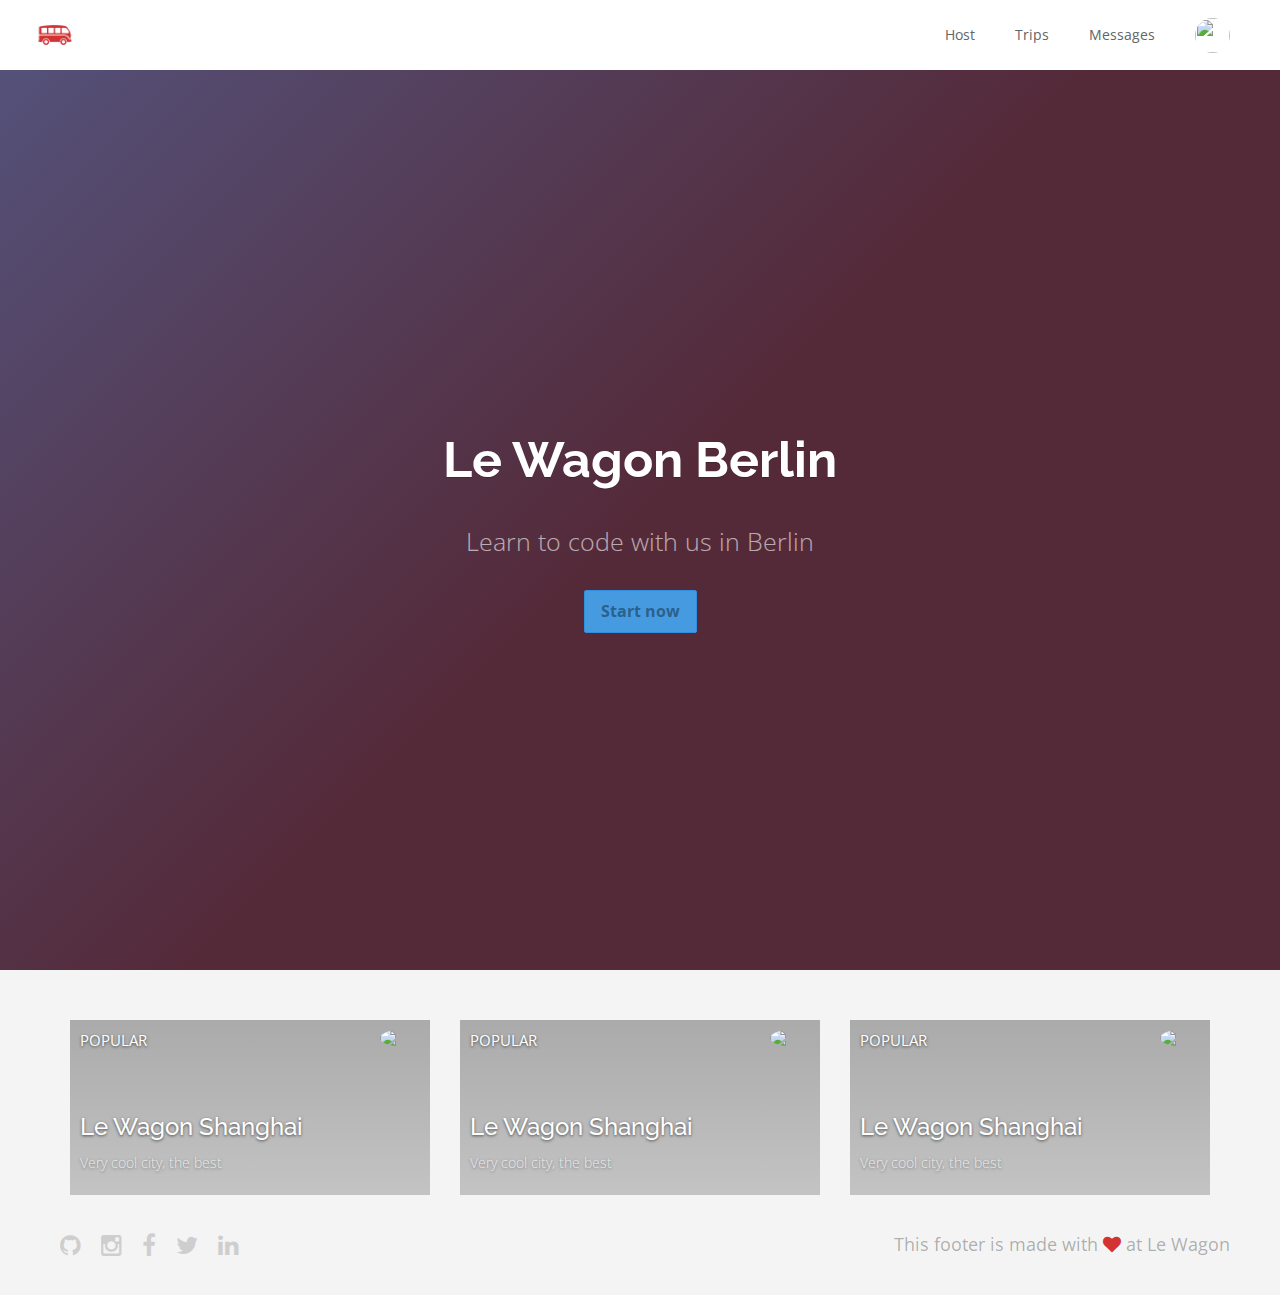
==== commit afafe3c9: "Automated commit at 2018-03-19 01:34:47 UTC by middleman-deploy 2.0.0-alpha" ====
--- a/index.html
+++ b/index.html
@@ -7,22 +7,114 @@
           content="width=device-width, initial-scale=1, shrink-to-fit=no">
     <!-- Use the title from a page's frontmatter if it has one -->
     <title>Le Wagon - Middleman</title>
-    <link href="stylesheets/application-3c48b980.css" rel="stylesheet" />
+    <link href="stylesheets/application-4ec6bd82.css" rel="stylesheet" />
     <script src="javascripts/application-93de88c9.js"></script>
     <link href="images/favicon-f15af148.png" rel="icon" type="image/png" />
   </head>
   <body>
+    <!-- layouts/layout.erb -->
+    <div class="navbar-wagon">
+  <!-- Logo -->
+  <a href="/" class="navbar-wagon-brand">
+    <!-- <img src="images/logo-acc9c0ec.png" alt="logo"> -->
+    <img src="images/logo-acc9c0ec.png" id="logo" alt="Logo" />
+  </a>
+
+  <!-- Right Navigation -->
+  <div class="navbar-wagon-right hidden-xs hidden-sm">
+
+    <a href="" class="navbar-wagon-item navbar-wagon-link">Host</a>
+    <a href="" class="navbar-wagon-item navbar-wagon-link">Trips</a>
+    <a href="" class="navbar-wagon-item navbar-wagon-link">Messages</a>
+
+    <!-- Profile picture with dropdown list -->
+    <div class="navbar-wagon-item">
+      <div class="dropdown">
+        <img src="https://kitt.lewagon.com/placeholder/users/ssaunier" class="avatar dropdown-toggle" id="navbar-wagon-menu" data-toggle="dropdown">
+        <ul class="dropdown-menu dropdown-menu-right navbar-wagon-dropdown-menu">
+          <li><a href="#">Profile</a></li>
+          <li><a href="#">Dashboard</a></li>
+          <li><a href="#">Log Out</a></li>
+        </ul>
+      </div>
+    </div>
+  </div>
+
+  <!-- Dropdown appearing on mobile only -->
+  <div class="navbar-wagon-item hidden-md hidden-lg">
+    <div class="dropdown">
+      <i class="fa fa-bars dropdown-toggle" data-toggle="dropdown"></i>
+      <ul class="dropdown-menu dropdown-menu-right navbar-wagon-dropdown-menu">
+        <li><a href="#">Host</a></li>
+        <li><a href="#">Trips</a></li>
+        <li><a href="#">Messagese</a></li>
+      </ul>
+    </div>
+  </div>
+</div>
+   <!-- inject layouts/_navbar.html.erb -->
     <div id="home">
   <div class="home-content">
-    <img src="images/logo-acc9c0ec.png" width="200" alt="Logo" />
-    <p>
-      Middleman is now running!
-    </p>
-    <p class="about">
-      <a href="about.html">More about this template</a>
-    </p>
+    <div class="banner" style="background-image: linear-gradient(-225deg, rgba(0,101,168,0.6) 0%, rgba(0,36,61,0.6) 50%), url('https://kitt.lewagon.com/placeholder/cities/berlin');">
+      <div class="banner-content">
+        <h1>Le Wagon Berlin</h1>
+        <p>Learn to code with us in Berlin</p>
+        <a class="btn btn-primary btn-lg">Start now</a>
+      </div>
+    </div>
   </div>
 </div>
 
+<div class="container">
+  <div class="row">
+    <div class="col-xs-12 col-md-4">
+      <div class="card" style="background-image: linear-gradient(rgba(0,0,0,0.3), rgba(0,0,0,0.2)), url('https://kitt.lewagon.com/placeholder/cities/shanghai');">
+        <div class="card-category">Popular</div>
+        <div class="card-description">
+          <h2>Le Wagon Shanghai</h2>
+          <p>Very cool city, the best</p>
+        </div>
+        <img class="card-user" src="https://kitt.lewagon.com/placeholder/users/tgenaitay">
+        <a class="card-link" href="#" ></a>
+      </div>
+    </div>
+    <div class="col-xs-12 col-md-4">
+      <div class="card" style="background-image: linear-gradient(rgba(0,0,0,0.3), rgba(0,0,0,0.2)), url('https://kitt.lewagon.com/placeholder/cities/shanghai');">
+        <div class="card-category">Popular</div>
+        <div class="card-description">
+          <h2>Le Wagon Shanghai</h2>
+          <p>Very cool city, the best</p>
+        </div>
+        <img class="card-user" src="https://kitt.lewagon.com/placeholder/users/tgenaitay">
+        <a class="card-link" href="#" ></a>
+      </div>
+    </div>
+    <div class="col-xs-12 col-md-4">
+      <div class="card" style="background-image: linear-gradient(rgba(0,0,0,0.3), rgba(0,0,0,0.2)), url('https://kitt.lewagon.com/placeholder/cities/shanghai');">
+        <div class="card-category">Popular</div>
+        <div class="card-description">
+          <h2>Le Wagon Shanghai</h2>
+          <p>Very cool city, the best</p>
+        </div>
+        <img class="card-user" src="https://kitt.lewagon.com/placeholder/users/tgenaitay">
+        <a class="card-link" href="#" ></a>
+      </div>
+    </div>
+  </div>
+</div>
+                      <!-- Page content is injected here -->
+    <div class="footer">
+  <div class="footer-links">
+    <a href="#"><i class="fa fa-github"></i></a>
+    <a href="#"><i class="fa fa-instagram"></i></a>
+    <a href="#"><i class="fa fa-facebook"></i></a>
+    <a href="#"><i class="fa fa-twitter"></i></a>
+    <a href="#"><i class="fa fa-linkedin"></i></a>
+  </div>
+  <div class="footer-copyright">
+    This footer is made with <i class="fa fa-heart"></i> at Le Wagon
+  </div>
+</div>
+   <!-- inject layouts/_footer.html.erb -->
   </body>
 </html>
--- a/stylesheets/application-4ec6bd82.css
+++ b/stylesheets/application-4ec6bd82.css
@@ -0,0 +1,8 @@
+@import url("https://fonts.googleapis.com/css?family=Open+Sans:400,300,700|Raleway:400,100,300,700,500");/*!
+ * Bootstrap v3.3.7 (http://getbootstrap.com)
+ * Copyright 2011-2016 Twitter, Inc.
+ * Licensed under MIT (https://github.com/twbs/bootstrap/blob/master/LICENSE)
+ *//*! normalize.css v3.0.3 | MIT License | github.com/necolas/normalize.css */html{font-family:sans-serif;-ms-text-size-adjust:100%;-webkit-text-size-adjust:100%}body{margin:0}article,aside,details,figcaption,figure,footer,header,hgroup,main,menu,nav,section,summary{display:block}audio,canvas,progress,video{display:inline-block;vertical-align:baseline}audio:not([controls]){display:none;height:0}[hidden],template{display:none}a{background-color:transparent}a:active,a:hover{outline:0}abbr[title]{border-bottom:1px dotted}b,strong{font-weight:bold}dfn{font-style:italic}h1{font-size:2em;margin:0.67em 0}mark{background:#ff0;color:#000}small{font-size:80%}sub,sup{font-size:75%;line-height:0;position:relative;vertical-align:baseline}sup{top:-0.5em}sub{bottom:-0.25em}img{border:0}svg:not(:root){overflow:hidden}figure{margin:1em 40px}hr{-webkit-box-sizing:content-box;box-sizing:content-box;height:0}pre{overflow:auto}code,kbd,pre,samp{font-family:monospace, monospace;font-size:1em}button,input,optgroup,select,textarea{color:inherit;font:inherit;margin:0}button{overflow:visible}button,select{text-transform:none}button,html input[type="button"],input[type="reset"],input[type="submit"]{-webkit-appearance:button;cursor:pointer}button[disabled],html input[disabled]{cursor:default}button::-moz-focus-inner,input::-moz-focus-inner{border:0;padding:0}input{line-height:normal}input[type="checkbox"],input[type="radio"]{-webkit-box-sizing:border-box;box-sizing:border-box;padding:0}input[type="number"]::-webkit-inner-spin-button,input[type="number"]::-webkit-outer-spin-button{height:auto}input[type="search"]{-webkit-appearance:textfield;-webkit-box-sizing:content-box;box-sizing:content-box}input[type="search"]::-webkit-search-cancel-button,input[type="search"]::-webkit-search-decoration{-webkit-appearance:none}fieldset{border:1px solid #c0c0c0;margin:0 2px;padding:0.35em 0.625em 0.75em}legend{border:0;padding:0}textarea{overflow:auto}optgroup{font-weight:bold}table{border-collapse:collapse;border-spacing:0}td,th{padding:0}/*! Source: https://github.com/h5bp/html5-boilerplate/blob/master/src/css/main.css */@media print{*,*:before,*:after{background:transparent !important;color:#000 !important;-webkit-box-shadow:none !important;box-shadow:none !important;text-shadow:none !important}a,a:visited{text-decoration:underline}a[href]:after{content:" (" attr(href) ")"}abbr[title]:after{content:" (" attr(title) ")"}a[href^="#"]:after,a[href^="javascript:"]:after{content:""}pre,blockquote{border:1px solid #999;page-break-inside:avoid}thead{display:table-header-group}tr,img{page-break-inside:avoid}img{max-width:100% !important}p,h2,h3{orphans:3;widows:3}h2,h3{page-break-after:avoid}.navbar{display:none}.btn>.caret,.dropup>.btn>.caret{border-top-color:#000 !important}.label{border:1px solid #000}.table{border-collapse:collapse !important}.table td,.table th{background-color:#fff !important}.table-bordered th,.table-bordered td{border:1px solid #ddd !important}}@font-face{font-family:'Glyphicons Halflings';src:url("../assets/bootstrap/glyphicons-halflings-regular-86b6f62b.eot");src:url("../assets/bootstrap/glyphicons-halflings-regular-86b6f62b.eot?#iefix") format("embedded-opentype"),url("../assets/bootstrap/glyphicons-halflings-regular-ca35b697.woff2") format("woff2"),url("../assets/bootstrap/glyphicons-halflings-regular-278e49a8.woff") format("woff"),url("../assets/bootstrap/glyphicons-halflings-regular-44bc1850.ttf") format("truetype"),url("../assets/bootstrap/glyphicons-halflings-regular-de51a849.svg#glyphicons_halflingsregular") format("svg")}.glyphicon{position:relative;top:1px;display:inline-block;font-family:'Glyphicons Halflings';font-style:normal;font-weight:normal;line-height:1;-webkit-font-smoothing:antialiased;-moz-osx-font-smoothing:grayscale}.glyphicon-asterisk:before{content:"\002a"}.glyphicon-plus:before{content:"\002b"}.glyphicon-euro:before,.glyphicon-eur:before{content:"\20ac"}.glyphicon-minus:before{content:"\2212"}.glyphicon-cloud:before{content:"\2601"}.glyphicon-envelope:before{content:"\2709"}.glyphicon-pencil:before{content:"\270f"}.glyphicon-glass:before{content:"\e001"}.glyphicon-music:before{content:"\e002"}.glyphicon-search:before{content:"\e003"}.glyphicon-heart:before{content:"\e005"}.glyphicon-star:before{content:"\e006"}.glyphicon-star-empty:before{content:"\e007"}.glyphicon-user:before{content:"\e008"}.glyphicon-film:before{content:"\e009"}.glyphicon-th-large:before{content:"\e010"}.glyphicon-th:before{content:"\e011"}.glyphicon-th-list:before{content:"\e012"}.glyphicon-ok:before{content:"\e013"}.glyphicon-remove:before{content:"\e014"}.glyphicon-zoom-in:before{content:"\e015"}.glyphicon-zoom-out:before{content:"\e016"}.glyphicon-off:before{content:"\e017"}.glyphicon-signal:before{content:"\e018"}.glyphicon-cog:before{content:"\e019"}.glyphicon-trash:before{content:"\e020"}.glyphicon-home:before{content:"\e021"}.glyphicon-file:before{content:"\e022"}.glyphicon-time:before{content:"\e023"}.glyphicon-road:before{content:"\e024"}.glyphicon-download-alt:before{content:"\e025"}.glyphicon-download:before{content:"\e026"}.glyphicon-upload:before{content:"\e027"}.glyphicon-inbox:before{content:"\e028"}.glyphicon-play-circle:before{content:"\e029"}.glyphicon-repeat:before{content:"\e030"}.glyphicon-refresh:before{content:"\e031"}.glyphicon-list-alt:before{content:"\e032"}.glyphicon-lock:before{content:"\e033"}.glyphicon-flag:before{content:"\e034"}.glyphicon-headphones:before{content:"\e035"}.glyphicon-volume-off:before{content:"\e036"}.glyphicon-volume-down:before{content:"\e037"}.glyphicon-volume-up:before{content:"\e038"}.glyphicon-qrcode:before{content:"\e039"}.glyphicon-barcode:before{content:"\e040"}.glyphicon-tag:before{content:"\e041"}.glyphicon-tags:before{content:"\e042"}.glyphicon-book:before{content:"\e043"}.glyphicon-bookmark:before{content:"\e044"}.glyphicon-print:before{content:"\e045"}.glyphicon-camera:before{content:"\e046"}.glyphicon-font:before{content:"\e047"}.glyphicon-bold:before{content:"\e048"}.glyphicon-italic:before{content:"\e049"}.glyphicon-text-height:before{content:"\e050"}.glyphicon-text-width:before{content:"\e051"}.glyphicon-align-left:before{content:"\e052"}.glyphicon-align-center:before{content:"\e053"}.glyphicon-align-right:before{content:"\e054"}.glyphicon-align-justify:before{content:"\e055"}.glyphicon-list:before{content:"\e056"}.glyphicon-indent-left:before{content:"\e057"}.glyphicon-indent-right:before{content:"\e058"}.glyphicon-facetime-video:before{content:"\e059"}.glyphicon-picture:before{content:"\e060"}.glyphicon-map-marker:before{content:"\e062"}.glyphicon-adjust:before{content:"\e063"}.glyphicon-tint:before{content:"\e064"}.glyphicon-edit:before{content:"\e065"}.glyphicon-share:before{content:"\e066"}.glyphicon-check:before{content:"\e067"}.glyphicon-move:before{content:"\e068"}.glyphicon-step-backward:before{content:"\e069"}.glyphicon-fast-backward:before{content:"\e070"}.glyphicon-backward:before{content:"\e071"}.glyphicon-play:before{content:"\e072"}.glyphicon-pause:before{content:"\e073"}.glyphicon-stop:before{content:"\e074"}.glyphicon-forward:before{content:"\e075"}.glyphicon-fast-forward:before{content:"\e076"}.glyphicon-step-forward:before{content:"\e077"}.glyphicon-eject:before{content:"\e078"}.glyphicon-chevron-left:before{content:"\e079"}.glyphicon-chevron-right:before{content:"\e080"}.glyphicon-plus-sign:before{content:"\e081"}.glyphicon-minus-sign:before{content:"\e082"}.glyphicon-remove-sign:before{content:"\e083"}.glyphicon-ok-sign:before{content:"\e084"}.glyphicon-question-sign:before{content:"\e085"}.glyphicon-info-sign:before{content:"\e086"}.glyphicon-screenshot:before{content:"\e087"}.glyphicon-remove-circle:before{content:"\e088"}.glyphicon-ok-circle:before{content:"\e089"}.glyphicon-ban-circle:before{content:"\e090"}.glyphicon-arrow-left:before{content:"\e091"}.glyphicon-arrow-right:before{content:"\e092"}.glyphicon-arrow-up:before{content:"\e093"}.glyphicon-arrow-down:before{content:"\e094"}.glyphicon-share-alt:before{content:"\e095"}.glyphicon-resize-full:before{content:"\e096"}.glyphicon-resize-small:before{content:"\e097"}.glyphicon-exclamation-sign:before{content:"\e101"}.glyphicon-gift:before{content:"\e102"}.glyphicon-leaf:before{content:"\e103"}.glyphicon-fire:before{content:"\e104"}.glyphicon-eye-open:before{content:"\e105"}.glyphicon-eye-close:before{content:"\e106"}.glyphicon-warning-sign:before{content:"\e107"}.glyphicon-plane:before{content:"\e108"}.glyphicon-calendar:before{content:"\e109"}.glyphicon-random:before{content:"\e110"}.glyphicon-comment:before{content:"\e111"}.glyphicon-magnet:before{content:"\e112"}.glyphicon-chevron-up:before{content:"\e113"}.glyphicon-chevron-down:before{content:"\e114"}.glyphicon-retweet:before{content:"\e115"}.glyphicon-shopping-cart:before{content:"\e116"}.glyphicon-folder-close:before{content:"\e117"}.glyphicon-folder-open:before{content:"\e118"}.glyphicon-resize-vertical:before{content:"\e119"}.glyphicon-resize-horizontal:before{content:"\e120"}.glyphicon-hdd:before{content:"\e121"}.glyphicon-bullhorn:before{content:"\e122"}.glyphicon-bell:before{content:"\e123"}.glyphicon-certificate:before{content:"\e124"}.glyphicon-thumbs-up:before{content:"\e125"}.glyphicon-thumbs-down:before{content:"\e126"}.glyphicon-hand-right:before{content:"\e127"}.glyphicon-hand-left:before{content:"\e128"}.glyphicon-hand-up:before{content:"\e129"}.glyphicon-hand-down:before{content:"\e130"}.glyphicon-circle-arrow-right:before{content:"\e131"}.glyphicon-circle-arrow-left:before{content:"\e132"}.glyphicon-circle-arrow-up:before{content:"\e133"}.glyphicon-circle-arrow-down:before{content:"\e134"}.glyphicon-globe:before{content:"\e135"}.glyphicon-wrench:before{content:"\e136"}.glyphicon-tasks:before{content:"\e137"}.glyphicon-filter:before{content:"\e138"}.glyphicon-briefcase:before{content:"\e139"}.glyphicon-fullscreen:before{content:"\e140"}.glyphicon-dashboard:before{content:"\e141"}.glyphicon-paperclip:before{content:"\e142"}.glyphicon-heart-empty:before{content:"\e143"}.glyphicon-link:before{content:"\e144"}.glyphicon-phone:before{content:"\e145"}.glyphicon-pushpin:before{content:"\e146"}.glyphicon-usd:before{content:"\e148"}.glyphicon-gbp:before{content:"\e149"}.glyphicon-sort:before{content:"\e150"}.glyphicon-sort-by-alphabet:before{content:"\e151"}.glyphicon-sort-by-alphabet-alt:before{content:"\e152"}.glyphicon-sort-by-order:before{content:"\e153"}.glyphicon-sort-by-order-alt:before{content:"\e154"}.glyphicon-sort-by-attributes:before{content:"\e155"}.glyphicon-sort-by-attributes-alt:before{content:"\e156"}.glyphicon-unchecked:before{content:"\e157"}.glyphicon-expand:before{content:"\e158"}.glyphicon-collapse-down:before{content:"\e159"}.glyphicon-collapse-up:before{content:"\e160"}.glyphicon-log-in:before{content:"\e161"}.glyphicon-flash:before{content:"\e162"}.glyphicon-log-out:before{content:"\e163"}.glyphicon-new-window:before{content:"\e164"}.glyphicon-record:before{content:"\e165"}.glyphicon-save:before{content:"\e166"}.glyphicon-open:before{content:"\e167"}.glyphicon-saved:before{content:"\e168"}.glyphicon-import:before{content:"\e169"}.glyphicon-export:before{content:"\e170"}.glyphicon-send:before{content:"\e171"}.glyphicon-floppy-disk:before{content:"\e172"}.glyphicon-floppy-saved:before{content:"\e173"}.glyphicon-floppy-remove:before{content:"\e174"}.glyphicon-floppy-save:before{content:"\e175"}.glyphicon-floppy-open:before{content:"\e176"}.glyphicon-credit-card:before{content:"\e177"}.glyphicon-transfer:before{content:"\e178"}.glyphicon-cutlery:before{content:"\e179"}.glyphicon-header:before{content:"\e180"}.glyphicon-compressed:before{content:"\e181"}.glyphicon-earphone:before{content:"\e182"}.glyphicon-phone-alt:before{content:"\e183"}.glyphicon-tower:before{content:"\e184"}.glyphicon-stats:before{content:"\e185"}.glyphicon-sd-video:before{content:"\e186"}.glyphicon-hd-video:before{content:"\e187"}.glyphicon-subtitles:before{content:"\e188"}.glyphicon-sound-stereo:before{content:"\e189"}.glyphicon-sound-dolby:before{content:"\e190"}.glyphicon-sound-5-1:before{content:"\e191"}.glyphicon-sound-6-1:before{content:"\e192"}.glyphicon-sound-7-1:before{content:"\e193"}.glyphicon-copyright-mark:before{content:"\e194"}.glyphicon-registration-mark:before{content:"\e195"}.glyphicon-cloud-download:before{content:"\e197"}.glyphicon-cloud-upload:before{content:"\e198"}.glyphicon-tree-conifer:before{content:"\e199"}.glyphicon-tree-deciduous:before{content:"\e200"}.glyphicon-cd:before{content:"\e201"}.glyphicon-save-file:before{content:"\e202"}.glyphicon-open-file:before{content:"\e203"}.glyphicon-level-up:before{content:"\e204"}.glyphicon-copy:before{content:"\e205"}.glyphicon-paste:before{content:"\e206"}.glyphicon-alert:before{content:"\e209"}.glyphicon-equalizer:before{content:"\e210"}.glyphicon-king:before{content:"\e211"}.glyphicon-queen:before{content:"\e212"}.glyphicon-pawn:before{content:"\e213"}.glyphicon-bishop:before{content:"\e214"}.glyphicon-knight:before{content:"\e215"}.glyphicon-baby-formula:before{content:"\e216"}.glyphicon-tent:before{content:"\26fa"}.glyphicon-blackboard:before{content:"\e218"}.glyphicon-bed:before{content:"\e219"}.glyphicon-apple:before{content:"\f8ff"}.glyphicon-erase:before{content:"\e221"}.glyphicon-hourglass:before{content:"\231b"}.glyphicon-lamp:before{content:"\e223"}.glyphicon-duplicate:before{content:"\e224"}.glyphicon-piggy-bank:before{content:"\e225"}.glyphicon-scissors:before{content:"\e226"}.glyphicon-bitcoin:before{content:"\e227"}.glyphicon-btc:before{content:"\e227"}.glyphicon-xbt:before{content:"\e227"}.glyphicon-yen:before{content:"\00a5"}.glyphicon-jpy:before{content:"\00a5"}.glyphicon-ruble:before{content:"\20bd"}.glyphicon-rub:before{content:"\20bd"}.glyphicon-scale:before{content:"\e230"}.glyphicon-ice-lolly:before{content:"\e231"}.glyphicon-ice-lolly-tasted:before{content:"\e232"}.glyphicon-education:before{content:"\e233"}.glyphicon-option-horizontal:before{content:"\e234"}.glyphicon-option-vertical:before{content:"\e235"}.glyphicon-menu-hamburger:before{content:"\e236"}.glyphicon-modal-window:before{content:"\e237"}.glyphicon-oil:before{content:"\e238"}.glyphicon-grain:before{content:"\e239"}.glyphicon-sunglasses:before{content:"\e240"}.glyphicon-text-size:before{content:"\e241"}.glyphicon-text-color:before{content:"\e242"}.glyphicon-text-background:before{content:"\e243"}.glyphicon-object-align-top:before{content:"\e244"}.glyphicon-object-align-bottom:before{content:"\e245"}.glyphicon-object-align-horizontal:before{content:"\e246"}.glyphicon-object-align-left:before{content:"\e247"}.glyphicon-object-align-vertical:before{content:"\e248"}.glyphicon-object-align-right:before{content:"\e249"}.glyphicon-triangle-right:before{content:"\e250"}.glyphicon-triangle-left:before{content:"\e251"}.glyphicon-triangle-bottom:before{content:"\e252"}.glyphicon-triangle-top:before{content:"\e253"}.glyphicon-console:before{content:"\e254"}.glyphicon-superscript:before{content:"\e255"}.glyphicon-subscript:before{content:"\e256"}.glyphicon-menu-left:before{content:"\e257"}.glyphicon-menu-right:before{content:"\e258"}.glyphicon-menu-down:before{content:"\e259"}.glyphicon-menu-up:before{content:"\e260"}*{-webkit-box-sizing:border-box;box-sizing:border-box}*:before,*:after{-webkit-box-sizing:border-box;box-sizing:border-box}html{font-size:10px;-webkit-tap-highlight-color:transparent}body{font-family:"Open Sans", "Helvetica", "sans-serif";font-size:18px;line-height:1.42857143;color:rgba(51,51,51,0.8);background-color:#F4F4F4}input,button,select,textarea{font-family:inherit;font-size:inherit;line-height:inherit}a{color:#469AE0;text-decoration:none}a:hover,a:focus{color:#1f74ba;text-decoration:underline}a:focus{outline:5px auto -webkit-focus-ring-color;outline-offset:-2px}figure{margin:0}img{vertical-align:middle}.img-responsive{display:block;max-width:100%;height:auto}.img-rounded{border-radius:2px}.img-thumbnail{padding:4px;line-height:1.42857143;background-color:#F4F4F4;border:1px solid #ddd;border-radius:2px;-webkit-transition:all 0.2s ease-in-out;transition:all 0.2s ease-in-out;display:inline-block;max-width:100%;height:auto}.img-circle{border-radius:50%}hr{margin-top:25px;margin-bottom:25px;border:0;border-top:1px solid rgba(238,238,238,0.8)}.sr-only{position:absolute;width:1px;height:1px;margin:-1px;padding:0;overflow:hidden;clip:rect(0, 0, 0, 0);border:0}.sr-only-focusable:active,.sr-only-focusable:focus{position:static;width:auto;height:auto;margin:0;overflow:visible;clip:auto}[role="button"]{cursor:pointer}h1,h2,h3,h4,h5,h6,.h1,.h2,.h3,.h4,.h5,.h6{font-family:"Raleway", "Helvetica", "sans-serif";font-weight:500;line-height:1.1;color:inherit}h1 small,h1 .small,h2 small,h2 .small,h3 small,h3 .small,h4 small,h4 .small,h5 small,h5 .small,h6 small,h6 .small,.h1 small,.h1 .small,.h2 small,.h2 .small,.h3 small,.h3 .small,.h4 small,.h4 .small,.h5 small,.h5 .small,.h6 small,.h6 .small{font-weight:normal;line-height:1;color:rgba(119,119,119,0.8)}h1,.h1,h2,.h2,h3,.h3{margin-top:25px;margin-bottom:12.5px}h1 small,h1 .small,.h1 small,.h1 .small,h2 small,h2 .small,.h2 small,.h2 .small,h3 small,h3 .small,.h3 small,.h3 .small{font-size:65%}h4,.h4,h5,.h5,h6,.h6{margin-top:12.5px;margin-bottom:12.5px}h4 small,h4 .small,.h4 small,.h4 .small,h5 small,h5 .small,.h5 small,.h5 .small,h6 small,h6 .small,.h6 small,.h6 .small{font-size:75%}h1,.h1{font-size:46px}h2,.h2{font-size:38px}h3,.h3{font-size:31px}h4,.h4{font-size:23px}h5,.h5{font-size:18px}h6,.h6{font-size:16px}p{margin:0 0 12.5px}.lead{margin-bottom:25px;font-size:20px;font-weight:300;line-height:1.4}@media (min-width: 768px){.lead{font-size:27px}}small,.small{font-size:88%}mark,.mark{background-color:#fcf8e3;padding:.2em}.text-left{text-align:left}.text-right{text-align:right}.text-center{text-align:center}.text-justify{text-align:justify}.text-nowrap{white-space:nowrap}.text-lowercase{text-transform:lowercase}.text-uppercase,.initialism{text-transform:uppercase}.text-capitalize{text-transform:capitalize}.text-muted{color:rgba(119,119,119,0.8)}.text-primary{color:#469AE0}a.text-primary:hover,a.text-primary:focus{color:#2381d0}.text-success{color:#3c763d}a.text-success:hover,a.text-success:focus{color:#2b542c}.text-info{color:#31708f}a.text-info:hover,a.text-info:focus{color:#245269}.text-warning{color:#8a6d3b}a.text-warning:hover,a.text-warning:focus{color:#66512c}.text-danger{color:#a94442}a.text-danger:hover,a.text-danger:focus{color:#843534}.bg-primary{color:#fff}.bg-primary{background-color:#469AE0}a.bg-primary:hover,a.bg-primary:focus{background-color:#2381d0}.bg-success{background-color:#dff0d8}a.bg-success:hover,a.bg-success:focus{background-color:#c1e2b3}.bg-info{background-color:#d9edf7}a.bg-info:hover,a.bg-info:focus{background-color:#afd9ee}.bg-warning{background-color:#fcf8e3}a.bg-warning:hover,a.bg-warning:focus{background-color:#f7ecb5}.bg-danger{background-color:#f2dede}a.bg-danger:hover,a.bg-danger:focus{background-color:#e4b9b9}.page-header{padding-bottom:11.5px;margin:50px 0 25px;border-bottom:1px solid rgba(238,238,238,0.8)}ul,ol{margin-top:0;margin-bottom:12.5px}ul ul,ul ol,ol ul,ol ol{margin-bottom:0}.list-unstyled{padding-left:0;list-style:none}.list-inline{padding-left:0;list-style:none;margin-left:-5px}.list-inline>li{display:inline-block;padding-left:5px;padding-right:5px}dl{margin-top:0;margin-bottom:25px}dt,dd{line-height:1.42857143}dt{font-weight:bold}dd{margin-left:0}.dl-horizontal dd:before,.dl-horizontal dd:after{content:" ";display:table}.dl-horizontal dd:after{clear:both}@media (min-width: 768px){.dl-horizontal dt{float:left;width:160px;clear:left;text-align:right;overflow:hidden;text-overflow:ellipsis;white-space:nowrap}.dl-horizontal dd{margin-left:180px}}abbr[title],abbr[data-original-title]{cursor:help;border-bottom:1px dotted rgba(119,119,119,0.8)}.initialism{font-size:90%}blockquote{padding:12.5px 25px;margin:0 0 25px;font-size:22.5px;border-left:5px solid rgba(238,238,238,0.8)}blockquote p:last-child,blockquote ul:last-child,blockquote ol:last-child{margin-bottom:0}blockquote footer,blockquote small,blockquote .small{display:block;font-size:80%;line-height:1.42857143;color:rgba(119,119,119,0.8)}blockquote footer:before,blockquote small:before,blockquote .small:before{content:'\2014 \00A0'}.blockquote-reverse,blockquote.pull-right{padding-right:15px;padding-left:0;border-right:5px solid rgba(238,238,238,0.8);border-left:0;text-align:right}.blockquote-reverse footer:before,.blockquote-reverse small:before,.blockquote-reverse .small:before,blockquote.pull-right footer:before,blockquote.pull-right small:before,blockquote.pull-right .small:before{content:''}.blockquote-reverse footer:after,.blockquote-reverse small:after,.blockquote-reverse .small:after,blockquote.pull-right footer:after,blockquote.pull-right small:after,blockquote.pull-right .small:after{content:'\00A0 \2014'}address{margin-bottom:25px;font-style:normal;line-height:1.42857143}code,kbd,pre,samp{font-family:Menlo, Monaco, Consolas, "Courier New", monospace}code{padding:2px 4px;font-size:90%;color:#c7254e;background-color:#f9f2f4;border-radius:2px}kbd{padding:2px 4px;font-size:90%;color:#fff;background-color:#333;border-radius:2px;-webkit-box-shadow:inset 0 -1px 0 rgba(0,0,0,0.25);box-shadow:inset 0 -1px 0 rgba(0,0,0,0.25)}kbd kbd{padding:0;font-size:100%;font-weight:bold;-webkit-box-shadow:none;box-shadow:none}pre{display:block;padding:12px;margin:0 0 12.5px;font-size:17px;line-height:1.42857143;word-break:break-all;word-wrap:break-word;color:rgba(51,51,51,0.8);background-color:#f5f5f5;border:1px solid #ccc;border-radius:2px}pre code{padding:0;font-size:inherit;color:inherit;white-space:pre-wrap;background-color:transparent;border-radius:0}.pre-scrollable{max-height:340px;overflow-y:scroll}.container{margin-right:auto;margin-left:auto;padding-left:15px;padding-right:15px}.container:before,.container:after{content:" ";display:table}.container:after{clear:both}@media (min-width: 768px){.container{width:750px}}@media (min-width: 992px){.container{width:970px}}@media (min-width: 1200px){.container{width:1170px}}.container-fluid{margin-right:auto;margin-left:auto;padding-left:15px;padding-right:15px}.container-fluid:before,.container-fluid:after{content:" ";display:table}.container-fluid:after{clear:both}.row{margin-left:-15px;margin-right:-15px}.row:before,.row:after{content:" ";display:table}.row:after{clear:both}.col-xs-1,.col-sm-1,.col-md-1,.col-lg-1,.col-xs-2,.col-sm-2,.col-md-2,.col-lg-2,.col-xs-3,.col-sm-3,.col-md-3,.col-lg-3,.col-xs-4,.col-sm-4,.col-md-4,.col-lg-4,.col-xs-5,.col-sm-5,.col-md-5,.col-lg-5,.col-xs-6,.col-sm-6,.col-md-6,.col-lg-6,.col-xs-7,.col-sm-7,.col-md-7,.col-lg-7,.col-xs-8,.col-sm-8,.col-md-8,.col-lg-8,.col-xs-9,.col-sm-9,.col-md-9,.col-lg-9,.col-xs-10,.col-sm-10,.col-md-10,.col-lg-10,.col-xs-11,.col-sm-11,.col-md-11,.col-lg-11,.col-xs-12,.col-sm-12,.col-md-12,.col-lg-12{position:relative;min-height:1px;padding-left:15px;padding-right:15px}.col-xs-1,.col-xs-2,.col-xs-3,.col-xs-4,.col-xs-5,.col-xs-6,.col-xs-7,.col-xs-8,.col-xs-9,.col-xs-10,.col-xs-11,.col-xs-12{float:left}.col-xs-1{width:8.33333333%}.col-xs-2{width:16.66666667%}.col-xs-3{width:25%}.col-xs-4{width:33.33333333%}.col-xs-5{width:41.66666667%}.col-xs-6{width:50%}.col-xs-7{width:58.33333333%}.col-xs-8{width:66.66666667%}.col-xs-9{width:75%}.col-xs-10{width:83.33333333%}.col-xs-11{width:91.66666667%}.col-xs-12{width:100%}.col-xs-pull-0{right:auto}.col-xs-pull-1{right:8.33333333%}.col-xs-pull-2{right:16.66666667%}.col-xs-pull-3{right:25%}.col-xs-pull-4{right:33.33333333%}.col-xs-pull-5{right:41.66666667%}.col-xs-pull-6{right:50%}.col-xs-pull-7{right:58.33333333%}.col-xs-pull-8{right:66.66666667%}.col-xs-pull-9{right:75%}.col-xs-pull-10{right:83.33333333%}.col-xs-pull-11{right:91.66666667%}.col-xs-pull-12{right:100%}.col-xs-push-0{left:auto}.col-xs-push-1{left:8.33333333%}.col-xs-push-2{left:16.66666667%}.col-xs-push-3{left:25%}.col-xs-push-4{left:33.33333333%}.col-xs-push-5{left:41.66666667%}.col-xs-push-6{left:50%}.col-xs-push-7{left:58.33333333%}.col-xs-push-8{left:66.66666667%}.col-xs-push-9{left:75%}.col-xs-push-10{left:83.33333333%}.col-xs-push-11{left:91.66666667%}.col-xs-push-12{left:100%}.col-xs-offset-0{margin-left:0%}.col-xs-offset-1{margin-left:8.33333333%}.col-xs-offset-2{margin-left:16.66666667%}.col-xs-offset-3{margin-left:25%}.col-xs-offset-4{margin-left:33.33333333%}.col-xs-offset-5{margin-left:41.66666667%}.col-xs-offset-6{margin-left:50%}.col-xs-offset-7{margin-left:58.33333333%}.col-xs-offset-8{margin-left:66.66666667%}.col-xs-offset-9{margin-left:75%}.col-xs-offset-10{margin-left:83.33333333%}.col-xs-offset-11{margin-left:91.66666667%}.col-xs-offset-12{margin-left:100%}@media (min-width: 768px){.col-sm-1,.col-sm-2,.col-sm-3,.col-sm-4,.col-sm-5,.col-sm-6,.col-sm-7,.col-sm-8,.col-sm-9,.col-sm-10,.col-sm-11,.col-sm-12{float:left}.col-sm-1{width:8.33333333%}.col-sm-2{width:16.66666667%}.col-sm-3{width:25%}.col-sm-4{width:33.33333333%}.col-sm-5{width:41.66666667%}.col-sm-6{width:50%}.col-sm-7{width:58.33333333%}.col-sm-8{width:66.66666667%}.col-sm-9{width:75%}.col-sm-10{width:83.33333333%}.col-sm-11{width:91.66666667%}.col-sm-12{width:100%}.col-sm-pull-0{right:auto}.col-sm-pull-1{right:8.33333333%}.col-sm-pull-2{right:16.66666667%}.col-sm-pull-3{right:25%}.col-sm-pull-4{right:33.33333333%}.col-sm-pull-5{right:41.66666667%}.col-sm-pull-6{right:50%}.col-sm-pull-7{right:58.33333333%}.col-sm-pull-8{right:66.66666667%}.col-sm-pull-9{right:75%}.col-sm-pull-10{right:83.33333333%}.col-sm-pull-11{right:91.66666667%}.col-sm-pull-12{right:100%}.col-sm-push-0{left:auto}.col-sm-push-1{left:8.33333333%}.col-sm-push-2{left:16.66666667%}.col-sm-push-3{left:25%}.col-sm-push-4{left:33.33333333%}.col-sm-push-5{left:41.66666667%}.col-sm-push-6{left:50%}.col-sm-push-7{left:58.33333333%}.col-sm-push-8{left:66.66666667%}.col-sm-push-9{left:75%}.col-sm-push-10{left:83.33333333%}.col-sm-push-11{left:91.66666667%}.col-sm-push-12{left:100%}.col-sm-offset-0{margin-left:0%}.col-sm-offset-1{margin-left:8.33333333%}.col-sm-offset-2{margin-left:16.66666667%}.col-sm-offset-3{margin-left:25%}.col-sm-offset-4{margin-left:33.33333333%}.col-sm-offset-5{margin-left:41.66666667%}.col-sm-offset-6{margin-left:50%}.col-sm-offset-7{margin-left:58.33333333%}.col-sm-offset-8{margin-left:66.66666667%}.col-sm-offset-9{margin-left:75%}.col-sm-offset-10{margin-left:83.33333333%}.col-sm-offset-11{margin-left:91.66666667%}.col-sm-offset-12{margin-left:100%}}@media (min-width: 992px){.col-md-1,.col-md-2,.col-md-3,.col-md-4,.col-md-5,.col-md-6,.col-md-7,.col-md-8,.col-md-9,.col-md-10,.col-md-11,.col-md-12{float:left}.col-md-1{width:8.33333333%}.col-md-2{width:16.66666667%}.col-md-3{width:25%}.col-md-4{width:33.33333333%}.col-md-5{width:41.66666667%}.col-md-6{width:50%}.col-md-7{width:58.33333333%}.col-md-8{width:66.66666667%}.col-md-9{width:75%}.col-md-10{width:83.33333333%}.col-md-11{width:91.66666667%}.col-md-12{width:100%}.col-md-pull-0{right:auto}.col-md-pull-1{right:8.33333333%}.col-md-pull-2{right:16.66666667%}.col-md-pull-3{right:25%}.col-md-pull-4{right:33.33333333%}.col-md-pull-5{right:41.66666667%}.col-md-pull-6{right:50%}.col-md-pull-7{right:58.33333333%}.col-md-pull-8{right:66.66666667%}.col-md-pull-9{right:75%}.col-md-pull-10{right:83.33333333%}.col-md-pull-11{right:91.66666667%}.col-md-pull-12{right:100%}.col-md-push-0{left:auto}.col-md-push-1{left:8.33333333%}.col-md-push-2{left:16.66666667%}.col-md-push-3{left:25%}.col-md-push-4{left:33.33333333%}.col-md-push-5{left:41.66666667%}.col-md-push-6{left:50%}.col-md-push-7{left:58.33333333%}.col-md-push-8{left:66.66666667%}.col-md-push-9{left:75%}.col-md-push-10{left:83.33333333%}.col-md-push-11{left:91.66666667%}.col-md-push-12{left:100%}.col-md-offset-0{margin-left:0%}.col-md-offset-1{margin-left:8.33333333%}.col-md-offset-2{margin-left:16.66666667%}.col-md-offset-3{margin-left:25%}.col-md-offset-4{margin-left:33.33333333%}.col-md-offset-5{margin-left:41.66666667%}.col-md-offset-6{margin-left:50%}.col-md-offset-7{margin-left:58.33333333%}.col-md-offset-8{margin-left:66.66666667%}.col-md-offset-9{margin-left:75%}.col-md-offset-10{margin-left:83.33333333%}.col-md-offset-11{margin-left:91.66666667%}.col-md-offset-12{margin-left:100%}}@media (min-width: 1200px){.col-lg-1,.col-lg-2,.col-lg-3,.col-lg-4,.col-lg-5,.col-lg-6,.col-lg-7,.col-lg-8,.col-lg-9,.col-lg-10,.col-lg-11,.col-lg-12{float:left}.col-lg-1{width:8.33333333%}.col-lg-2{width:16.66666667%}.col-lg-3{width:25%}.col-lg-4{width:33.33333333%}.col-lg-5{width:41.66666667%}.col-lg-6{width:50%}.col-lg-7{width:58.33333333%}.col-lg-8{width:66.66666667%}.col-lg-9{width:75%}.col-lg-10{width:83.33333333%}.col-lg-11{width:91.66666667%}.col-lg-12{width:100%}.col-lg-pull-0{right:auto}.col-lg-pull-1{right:8.33333333%}.col-lg-pull-2{right:16.66666667%}.col-lg-pull-3{right:25%}.col-lg-pull-4{right:33.33333333%}.col-lg-pull-5{right:41.66666667%}.col-lg-pull-6{right:50%}.col-lg-pull-7{right:58.33333333%}.col-lg-pull-8{right:66.66666667%}.col-lg-pull-9{right:75%}.col-lg-pull-10{right:83.33333333%}.col-lg-pull-11{right:91.66666667%}.col-lg-pull-12{right:100%}.col-lg-push-0{left:auto}.col-lg-push-1{left:8.33333333%}.col-lg-push-2{left:16.66666667%}.col-lg-push-3{left:25%}.col-lg-push-4{left:33.33333333%}.col-lg-push-5{left:41.66666667%}.col-lg-push-6{left:50%}.col-lg-push-7{left:58.33333333%}.col-lg-push-8{left:66.66666667%}.col-lg-push-9{left:75%}.col-lg-push-10{left:83.33333333%}.col-lg-push-11{left:91.66666667%}.col-lg-push-12{left:100%}.col-lg-offset-0{margin-left:0%}.col-lg-offset-1{margin-left:8.33333333%}.col-lg-offset-2{margin-left:16.66666667%}.col-lg-offset-3{margin-left:25%}.col-lg-offset-4{margin-left:33.33333333%}.col-lg-offset-5{margin-left:41.66666667%}.col-lg-offset-6{margin-left:50%}.col-lg-offset-7{margin-left:58.33333333%}.col-lg-offset-8{margin-left:66.66666667%}.col-lg-offset-9{margin-left:75%}.col-lg-offset-10{margin-left:83.33333333%}.col-lg-offset-11{margin-left:91.66666667%}.col-lg-offset-12{margin-left:100%}}table{background-color:transparent}caption{padding-top:8px;padding-bottom:8px;color:rgba(119,119,119,0.8);text-align:left}th{text-align:left}.table{width:100%;max-width:100%;margin-bottom:25px}.table>thead>tr>th,.table>thead>tr>td,.table>tbody>tr>th,.table>tbody>tr>td,.table>tfoot>tr>th,.table>tfoot>tr>td{padding:8px;line-height:1.42857143;vertical-align:top;border-top:1px solid #ddd}.table>thead>tr>th{vertical-align:bottom;border-bottom:2px solid #ddd}.table>caption+thead>tr:first-child>th,.table>caption+thead>tr:first-child>td,.table>colgroup+thead>tr:first-child>th,.table>colgroup+thead>tr:first-child>td,.table>thead:first-child>tr:first-child>th,.table>thead:first-child>tr:first-child>td{border-top:0}.table>tbody+tbody{border-top:2px solid #ddd}.table .table{background-color:#F4F4F4}.table-condensed>thead>tr>th,.table-condensed>thead>tr>td,.table-condensed>tbody>tr>th,.table-condensed>tbody>tr>td,.table-condensed>tfoot>tr>th,.table-condensed>tfoot>tr>td{padding:5px}.table-bordered{border:1px solid #ddd}.table-bordered>thead>tr>th,.table-bordered>thead>tr>td,.table-bordered>tbody>tr>th,.table-bordered>tbody>tr>td,.table-bordered>tfoot>tr>th,.table-bordered>tfoot>tr>td{border:1px solid #ddd}.table-bordered>thead>tr>th,.table-bordered>thead>tr>td{border-bottom-width:2px}.table-striped>tbody>tr:nth-of-type(odd){background-color:#f9f9f9}.table-hover>tbody>tr:hover{background-color:#f5f5f5}table col[class*="col-"]{position:static;float:none;display:table-column}table td[class*="col-"],table th[class*="col-"]{position:static;float:none;display:table-cell}.table>thead>tr>td.active,.table>thead>tr>th.active,.table>thead>tr.active>td,.table>thead>tr.active>th,.table>tbody>tr>td.active,.table>tbody>tr>th.active,.table>tbody>tr.active>td,.table>tbody>tr.active>th,.table>tfoot>tr>td.active,.table>tfoot>tr>th.active,.table>tfoot>tr.active>td,.table>tfoot>tr.active>th{background-color:#f5f5f5}.table-hover>tbody>tr>td.active:hover,.table-hover>tbody>tr>th.active:hover,.table-hover>tbody>tr.active:hover>td,.table-hover>tbody>tr:hover>.active,.table-hover>tbody>tr.active:hover>th{background-color:#e8e8e8}.table>thead>tr>td.success,.table>thead>tr>th.success,.table>thead>tr.success>td,.table>thead>tr.success>th,.table>tbody>tr>td.success,.table>tbody>tr>th.success,.table>tbody>tr.success>td,.table>tbody>tr.success>th,.table>tfoot>tr>td.success,.table>tfoot>tr>th.success,.table>tfoot>tr.success>td,.table>tfoot>tr.success>th{background-color:#dff0d8}.table-hover>tbody>tr>td.success:hover,.table-hover>tbody>tr>th.success:hover,.table-hover>tbody>tr.success:hover>td,.table-hover>tbody>tr:hover>.success,.table-hover>tbody>tr.success:hover>th{background-color:#d0e9c6}.table>thead>tr>td.info,.table>thead>tr>th.info,.table>thead>tr.info>td,.table>thead>tr.info>th,.table>tbody>tr>td.info,.table>tbody>tr>th.info,.table>tbody>tr.info>td,.table>tbody>tr.info>th,.table>tfoot>tr>td.info,.table>tfoot>tr>th.info,.table>tfoot>tr.info>td,.table>tfoot>tr.info>th{background-color:#d9edf7}.table-hover>tbody>tr>td.info:hover,.table-hover>tbody>tr>th.info:hover,.table-hover>tbody>tr.info:hover>td,.table-hover>tbody>tr:hover>.info,.table-hover>tbody>tr.info:hover>th{background-color:#c4e3f3}.table>thead>tr>td.warning,.table>thead>tr>th.warning,.table>thead>tr.warning>td,.table>thead>tr.warning>th,.table>tbody>tr>td.warning,.table>tbody>tr>th.warning,.table>tbody>tr.warning>td,.table>tbody>tr.warning>th,.table>tfoot>tr>td.warning,.table>tfoot>tr>th.warning,.table>tfoot>tr.warning>td,.table>tfoot>tr.warning>th{background-color:#fcf8e3}.table-hover>tbody>tr>td.warning:hover,.table-hover>tbody>tr>th.warning:hover,.table-hover>tbody>tr.warning:hover>td,.table-hover>tbody>tr:hover>.warning,.table-hover>tbody>tr.warning:hover>th{background-color:#faf2cc}.table>thead>tr>td.danger,.table>thead>tr>th.danger,.table>thead>tr.danger>td,.table>thead>tr.danger>th,.table>tbody>tr>td.danger,.table>tbody>tr>th.danger,.table>tbody>tr.danger>td,.table>tbody>tr.danger>th,.table>tfoot>tr>td.danger,.table>tfoot>tr>th.danger,.table>tfoot>tr.danger>td,.table>tfoot>tr.danger>th{background-color:#f2dede}.table-hover>tbody>tr>td.danger:hover,.table-hover>tbody>tr>th.danger:hover,.table-hover>tbody>tr.danger:hover>td,.table-hover>tbody>tr:hover>.danger,.table-hover>tbody>tr.danger:hover>th{background-color:#ebcccc}.table-responsive{overflow-x:auto;min-height:0.01%}@media screen and (max-width: 767px){.table-responsive{width:100%;margin-bottom:18.75px;overflow-y:hidden;-ms-overflow-style:-ms-autohiding-scrollbar;border:1px solid #ddd}.table-responsive>.table{margin-bottom:0}.table-responsive>.table>thead>tr>th,.table-responsive>.table>thead>tr>td,.table-responsive>.table>tbody>tr>th,.table-responsive>.table>tbody>tr>td,.table-responsive>.table>tfoot>tr>th,.table-responsive>.table>tfoot>tr>td{white-space:nowrap}.table-responsive>.table-bordered{border:0}.table-responsive>.table-bordered>thead>tr>th:first-child,.table-responsive>.table-bordered>thead>tr>td:first-child,.table-responsive>.table-bordered>tbody>tr>th:first-child,.table-responsive>.table-bordered>tbody>tr>td:first-child,.table-responsive>.table-bordered>tfoot>tr>th:first-child,.table-responsive>.table-bordered>tfoot>tr>td:first-child{border-left:0}.table-responsive>.table-bordered>thead>tr>th:last-child,.table-responsive>.table-bordered>thead>tr>td:last-child,.table-responsive>.table-bordered>tbody>tr>th:last-child,.table-responsive>.table-bordered>tbody>tr>td:last-child,.table-responsive>.table-bordered>tfoot>tr>th:last-child,.table-responsive>.table-bordered>tfoot>tr>td:last-child{border-right:0}.table-responsive>.table-bordered>tbody>tr:last-child>th,.table-responsive>.table-bordered>tbody>tr:last-child>td,.table-responsive>.table-bordered>tfoot>tr:last-child>th,.table-responsive>.table-bordered>tfoot>tr:last-child>td{border-bottom:0}}fieldset{padding:0;margin:0;border:0;min-width:0}legend{display:block;width:100%;padding:0;margin-bottom:25px;font-size:27px;line-height:inherit;color:rgba(51,51,51,0.8);border:0;border-bottom:1px solid #e5e5e5}label{display:inline-block;max-width:100%;margin-bottom:5px;font-weight:bold}input[type="search"]{-webkit-box-sizing:border-box;box-sizing:border-box}input[type="radio"],input[type="checkbox"]{margin:4px 0 0;margin-top:1px \9;line-height:normal}input[type="file"]{display:block}input[type="range"]{display:block;width:100%}select[multiple],select[size]{height:auto}input[type="file"]:focus,input[type="radio"]:focus,input[type="checkbox"]:focus{outline:5px auto -webkit-focus-ring-color;outline-offset:-2px}output{display:block;padding-top:7px;font-size:18px;line-height:1.42857143;color:rgba(0,0,0,0.8)}.form-control{display:block;width:100%;height:39px;padding:6px 12px;font-size:18px;line-height:1.42857143;color:rgba(0,0,0,0.8);background-color:#fff;background-image:none;border:1px solid #ccc;border-radius:2px;-webkit-box-shadow:inset 0 1px 1px rgba(0,0,0,0.075);box-shadow:inset 0 1px 1px rgba(0,0,0,0.075);-webkit-transition:border-color ease-in-out 0.15s, box-shadow ease-in-out 0.15s;-webkit-transition:border-color ease-in-out 0.15s, -webkit-box-shadow ease-in-out 0.15s;transition:border-color ease-in-out 0.15s, -webkit-box-shadow ease-in-out 0.15s;transition:border-color ease-in-out 0.15s, box-shadow ease-in-out 0.15s;transition:border-color ease-in-out 0.15s, box-shadow ease-in-out 0.15s, -webkit-box-shadow ease-in-out 0.15s}.form-control:focus{border-color:#66afe9;outline:0;-webkit-box-shadow:inset 0 1px 1px rgba(0,0,0,0.075),0 0 8px rgba(102,175,233,0.6);box-shadow:inset 0 1px 1px rgba(0,0,0,0.075),0 0 8px rgba(102,175,233,0.6)}.form-control::-moz-placeholder{color:#999;opacity:1}.form-control:-ms-input-placeholder{color:#999}.form-control::-webkit-input-placeholder{color:#999}.form-control::-ms-expand{border:0;background-color:transparent}.form-control[disabled],.form-control[readonly],fieldset[disabled] .form-control{background-color:rgba(238,238,238,0.8);opacity:1}.form-control[disabled],fieldset[disabled] .form-control{cursor:not-allowed}textarea.form-control{height:auto}input[type="search"]{-webkit-appearance:none}@media screen and (-webkit-min-device-pixel-ratio: 0){input[type="date"].form-control,input[type="time"].form-control,input[type="datetime-local"].form-control,input[type="month"].form-control{line-height:39px}input[type="date"].input-sm,.input-group-sm>input[type="date"].form-control,.input-group-sm>input[type="date"].input-group-addon,.input-group-sm>.input-group-btn>input[type="date"].btn,.input-group-sm input[type="date"],input[type="time"].input-sm,.input-group-sm>input[type="time"].form-control,.input-group-sm>input[type="time"].input-group-addon,.input-group-sm>.input-group-btn>input[type="time"].btn,.input-group-sm input[type="time"],input[type="datetime-local"].input-sm,.input-group-sm>input[type="datetime-local"].form-control,.input-group-sm>input[type="datetime-local"].input-group-addon,.input-group-sm>.input-group-btn>input[type="datetime-local"].btn,.input-group-sm input[type="datetime-local"],input[type="month"].input-sm,.input-group-sm>input[type="month"].form-control,.input-group-sm>input[type="month"].input-group-addon,.input-group-sm>.input-group-btn>input[type="month"].btn,.input-group-sm input[type="month"]{line-height:36px}input[type="date"].input-lg,.input-group-lg>input[type="date"].form-control,.input-group-lg>input[type="date"].input-group-addon,.input-group-lg>.input-group-btn>input[type="date"].btn,.input-group-lg input[type="date"],input[type="time"].input-lg,.input-group-lg>input[type="time"].form-control,.input-group-lg>input[type="time"].input-group-addon,.input-group-lg>.input-group-btn>input[type="time"].btn,.input-group-lg input[type="time"],input[type="datetime-local"].input-lg,.input-group-lg>input[type="datetime-local"].form-control,.input-group-lg>input[type="datetime-local"].input-group-addon,.input-group-lg>.input-group-btn>input[type="datetime-local"].btn,.input-group-lg input[type="datetime-local"],input[type="month"].input-lg,.input-group-lg>input[type="month"].form-control,.input-group-lg>input[type="month"].input-group-addon,.input-group-lg>.input-group-btn>input[type="month"].btn,.input-group-lg input[type="month"]{line-height:53px}}.form-group{margin-bottom:15px}.radio,.checkbox{position:relative;display:block;margin-top:10px;margin-bottom:10px}.radio label,.checkbox label{min-height:25px;padding-left:20px;margin-bottom:0;font-weight:normal;cursor:pointer}.radio input[type="radio"],.radio-inline input[type="radio"],.checkbox input[type="checkbox"],.checkbox-inline input[type="checkbox"]{position:absolute;margin-left:-20px;margin-top:4px \9}.radio+.radio,.checkbox+.checkbox{margin-top:-5px}.radio-inline,.checkbox-inline{position:relative;display:inline-block;padding-left:20px;margin-bottom:0;vertical-align:middle;font-weight:normal;cursor:pointer}.radio-inline+.radio-inline,.checkbox-inline+.checkbox-inline{margin-top:0;margin-left:10px}input[type="radio"][disabled],input[type="radio"].disabled,fieldset[disabled] input[type="radio"],input[type="checkbox"][disabled],input[type="checkbox"].disabled,fieldset[disabled] input[type="checkbox"]{cursor:not-allowed}.radio-inline.disabled,fieldset[disabled] .radio-inline,.checkbox-inline.disabled,fieldset[disabled] .checkbox-inline{cursor:not-allowed}.radio.disabled label,fieldset[disabled] .radio label,.checkbox.disabled label,fieldset[disabled] .checkbox label{cursor:not-allowed}.form-control-static{padding-top:7px;padding-bottom:7px;margin-bottom:0;min-height:43px}.form-control-static.input-lg,.input-group-lg>.form-control-static.form-control,.input-group-lg>.form-control-static.input-group-addon,.input-group-lg>.input-group-btn>.form-control-static.btn,.form-control-static.input-sm,.input-group-sm>.form-control-static.form-control,.input-group-sm>.form-control-static.input-group-addon,.input-group-sm>.input-group-btn>.form-control-static.btn{padding-left:0;padding-right:0}.input-sm,.input-group-sm>.form-control,.input-group-sm>.input-group-addon,.input-group-sm>.input-group-btn>.btn{height:36px;padding:5px 10px;font-size:16px;line-height:1.5;border-radius:2px}select.input-sm,.input-group-sm>select.form-control,.input-group-sm>select.input-group-addon,.input-group-sm>.input-group-btn>select.btn{height:36px;line-height:36px}textarea.input-sm,.input-group-sm>textarea.form-control,.input-group-sm>textarea.input-group-addon,.input-group-sm>.input-group-btn>textarea.btn,select[multiple].input-sm,.input-group-sm>select[multiple].form-control,.input-group-sm>select[multiple].input-group-addon,.input-group-sm>.input-group-btn>select[multiple].btn{height:auto}.form-group-sm .form-control{height:36px;padding:5px 10px;font-size:16px;line-height:1.5;border-radius:2px}.form-group-sm select.form-control{height:36px;line-height:36px}.form-group-sm textarea.form-control,.form-group-sm select[multiple].form-control{height:auto}.form-group-sm .form-control-static{height:36px;min-height:41px;padding:6px 10px;font-size:16px;line-height:1.5}.input-lg,.input-group-lg>.form-control,.input-group-lg>.input-group-addon,.input-group-lg>.input-group-btn>.btn{height:53px;padding:10px 16px;font-size:23px;line-height:1.3333333;border-radius:2px}select.input-lg,.input-group-lg>select.form-control,.input-group-lg>select.input-group-addon,.input-group-lg>.input-group-btn>select.btn{height:53px;line-height:53px}textarea.input-lg,.input-group-lg>textarea.form-control,.input-group-lg>textarea.input-group-addon,.input-group-lg>.input-group-btn>textarea.btn,select[multiple].input-lg,.input-group-lg>select[multiple].form-control,.input-group-lg>select[multiple].input-group-addon,.input-group-lg>.input-group-btn>select[multiple].btn{height:auto}.form-group-lg .form-control{height:53px;padding:10px 16px;font-size:23px;line-height:1.3333333;border-radius:2px}.form-group-lg select.form-control{height:53px;line-height:53px}.form-group-lg textarea.form-control,.form-group-lg select[multiple].form-control{height:auto}.form-group-lg .form-control-static{height:53px;min-height:48px;padding:11px 16px;font-size:23px;line-height:1.3333333}.has-feedback{position:relative}.has-feedback .form-control{padding-right:48.75px}.form-control-feedback{position:absolute;top:0;right:0;z-index:2;display:block;width:39px;height:39px;line-height:39px;text-align:center;pointer-events:none}.input-lg+.form-control-feedback,.input-group-lg>.form-control+.form-control-feedback,.input-group-lg>.input-group-addon+.form-control-feedback,.input-group-lg>.input-group-btn>.btn+.form-control-feedback,.input-group-lg+.form-control-feedback,.form-group-lg .form-control+.form-control-feedback{width:53px;height:53px;line-height:53px}.input-sm+.form-control-feedback,.input-group-sm>.form-control+.form-control-feedback,.input-group-sm>.input-group-addon+.form-control-feedback,.input-group-sm>.input-group-btn>.btn+.form-control-feedback,.input-group-sm+.form-control-feedback,.form-group-sm .form-control+.form-control-feedback{width:36px;height:36px;line-height:36px}.has-success .help-block,.has-success .control-label,.has-success .radio,.has-success .checkbox,.has-success .radio-inline,.has-success .checkbox-inline,.has-success.radio label,.has-success.checkbox label,.has-success.radio-inline label,.has-success.checkbox-inline label{color:#3c763d}.has-success .form-control{border-color:#3c763d;-webkit-box-shadow:inset 0 1px 1px rgba(0,0,0,0.075);box-shadow:inset 0 1px 1px rgba(0,0,0,0.075)}.has-success .form-control:focus{border-color:#2b542c;-webkit-box-shadow:inset 0 1px 1px rgba(0,0,0,0.075),0 0 6px #67b168;box-shadow:inset 0 1px 1px rgba(0,0,0,0.075),0 0 6px #67b168}.has-success .input-group-addon{color:#3c763d;border-color:#3c763d;background-color:#dff0d8}.has-success .form-control-feedback{color:#3c763d}.has-warning .help-block,.has-warning .control-label,.has-warning .radio,.has-warning .checkbox,.has-warning .radio-inline,.has-warning .checkbox-inline,.has-warning.radio label,.has-warning.checkbox label,.has-warning.radio-inline label,.has-warning.checkbox-inline label{color:#8a6d3b}.has-warning .form-control{border-color:#8a6d3b;-webkit-box-shadow:inset 0 1px 1px rgba(0,0,0,0.075);box-shadow:inset 0 1px 1px rgba(0,0,0,0.075)}.has-warning .form-control:focus{border-color:#66512c;-webkit-box-shadow:inset 0 1px 1px rgba(0,0,0,0.075),0 0 6px #c0a16b;box-shadow:inset 0 1px 1px rgba(0,0,0,0.075),0 0 6px #c0a16b}.has-warning .input-group-addon{color:#8a6d3b;border-color:#8a6d3b;background-color:#fcf8e3}.has-warning .form-control-feedback{color:#8a6d3b}.has-error .help-block,.has-error .control-label,.has-error .radio,.has-error .checkbox,.has-error .radio-inline,.has-error .checkbox-inline,.has-error.radio label,.has-error.checkbox label,.has-error.radio-inline label,.has-error.checkbox-inline label{color:#a94442}.has-error .form-control{border-color:#a94442;-webkit-box-shadow:inset 0 1px 1px rgba(0,0,0,0.075);box-shadow:inset 0 1px 1px rgba(0,0,0,0.075)}.has-error .form-control:focus{border-color:#843534;-webkit-box-shadow:inset 0 1px 1px rgba(0,0,0,0.075),0 0 6px #ce8483;box-shadow:inset 0 1px 1px rgba(0,0,0,0.075),0 0 6px #ce8483}.has-error .input-group-addon{color:#a94442;border-color:#a94442;background-color:#f2dede}.has-error .form-control-feedback{color:#a94442}.has-feedback label ~ .form-control-feedback{top:30px}.has-feedback label.sr-only ~ .form-control-feedback{top:0}.help-block{display:block;margin-top:5px;margin-bottom:10px;color:rgba(115,115,115,0.8)}@media (min-width: 768px){.form-inline .form-group{display:inline-block;margin-bottom:0;vertical-align:middle}.form-inline .form-control{display:inline-block;width:auto;vertical-align:middle}.form-inline .form-control-static{display:inline-block}.form-inline .input-group{display:inline-table;vertical-align:middle}.form-inline .input-group .input-group-addon,.form-inline .input-group .input-group-btn,.form-inline .input-group .form-control{width:auto}.form-inline .input-group>.form-control{width:100%}.form-inline .control-label{margin-bottom:0;vertical-align:middle}.form-inline .radio,.form-inline .checkbox{display:inline-block;margin-top:0;margin-bottom:0;vertical-align:middle}.form-inline .radio label,.form-inline .checkbox label{padding-left:0}.form-inline .radio input[type="radio"],.form-inline .checkbox input[type="checkbox"]{position:relative;margin-left:0}.form-inline .has-feedback .form-control-feedback{top:0}}.form-horizontal .radio,.form-horizontal .checkbox,.form-horizontal .radio-inline,.form-horizontal .checkbox-inline{margin-top:0;margin-bottom:0;padding-top:7px}.form-horizontal .radio,.form-horizontal .checkbox{min-height:32px}.form-horizontal .form-group{margin-left:-15px;margin-right:-15px}.form-horizontal .form-group:before,.form-horizontal .form-group:after{content:" ";display:table}.form-horizontal .form-group:after{clear:both}@media (min-width: 768px){.form-horizontal .control-label{text-align:right;margin-bottom:0;padding-top:7px}}.form-horizontal .has-feedback .form-control-feedback{right:15px}@media (min-width: 768px){.form-horizontal .form-group-lg .control-label{padding-top:11px;font-size:23px}}@media (min-width: 768px){.form-horizontal .form-group-sm .control-label{padding-top:6px;font-size:16px}}.btn{display:inline-block;margin-bottom:0;font-weight:normal;text-align:center;vertical-align:middle;-ms-touch-action:manipulation;touch-action:manipulation;cursor:pointer;background-image:none;border:1px solid transparent;white-space:nowrap;padding:6px 12px;font-size:18px;line-height:1.42857143;border-radius:2px;-webkit-user-select:none;-moz-user-select:none;-ms-user-select:none;user-select:none}.btn:focus,.btn.focus,.btn:active:focus,.btn:active.focus,.btn.active:focus,.btn.active.focus{outline:5px auto -webkit-focus-ring-color;outline-offset:-2px}.btn:hover,.btn:focus,.btn.focus{color:#333;text-decoration:none}.btn:active,.btn.active{outline:0;background-image:none;-webkit-box-shadow:inset 0 3px 5px rgba(0,0,0,0.125);box-shadow:inset 0 3px 5px rgba(0,0,0,0.125)}.btn.disabled,.btn[disabled],fieldset[disabled] .btn{cursor:not-allowed;opacity:0.65;filter:alpha(opacity=65);-webkit-box-shadow:none;box-shadow:none}a.btn.disabled,fieldset[disabled] a.btn{pointer-events:none}.btn-default{color:#333;background-color:#fff;border-color:#ccc}.btn-default:focus,.btn-default.focus{color:#333;background-color:#e6e6e6;border-color:#8c8c8c}.btn-default:hover{color:#333;background-color:#e6e6e6;border-color:#adadad}.btn-default:active,.btn-default.active,.open>.btn-default.dropdown-toggle{color:#333;background-color:#e6e6e6;border-color:#adadad}.btn-default:active:hover,.btn-default:active:focus,.btn-default:active.focus,.btn-default.active:hover,.btn-default.active:focus,.btn-default.active.focus,.open>.btn-default.dropdown-toggle:hover,.open>.btn-default.dropdown-toggle:focus,.open>.btn-default.dropdown-toggle.focus{color:#333;background-color:#d4d4d4;border-color:#8c8c8c}.btn-default:active,.btn-default.active,.open>.btn-default.dropdown-toggle{background-image:none}.btn-default.disabled:hover,.btn-default.disabled:focus,.btn-default.disabled.focus,.btn-default[disabled]:hover,.btn-default[disabled]:focus,.btn-default[disabled].focus,fieldset[disabled] .btn-default:hover,fieldset[disabled] .btn-default:focus,fieldset[disabled] .btn-default.focus{background-color:#fff;border-color:#ccc}.btn-default .badge{color:#fff;background-color:#333}.btn-primary{color:#fff;background-color:#469AE0;border-color:#308edc}.btn-primary:focus,.btn-primary.focus{color:#fff;background-color:#2381d0;border-color:#144b79}.btn-primary:hover{color:#fff;background-color:#2381d0;border-color:#1e6eb2}.btn-primary:active,.btn-primary.active,.open>.btn-primary.dropdown-toggle{color:#fff;background-color:#2381d0;border-color:#1e6eb2}.btn-primary:active:hover,.btn-primary:active:focus,.btn-primary:active.focus,.btn-primary.active:hover,.btn-primary.active:focus,.btn-primary.active.focus,.open>.btn-primary.dropdown-toggle:hover,.open>.btn-primary.dropdown-toggle:focus,.open>.btn-primary.dropdown-toggle.focus{color:#fff;background-color:#1e6eb2;border-color:#144b79}.btn-primary:active,.btn-primary.active,.open>.btn-primary.dropdown-toggle{background-image:none}.btn-primary.disabled:hover,.btn-primary.disabled:focus,.btn-primary.disabled.focus,.btn-primary[disabled]:hover,.btn-primary[disabled]:focus,.btn-primary[disabled].focus,fieldset[disabled] .btn-primary:hover,fieldset[disabled] .btn-primary:focus,fieldset[disabled] .btn-primary.focus{background-color:#469AE0;border-color:#308edc}.btn-primary .badge{color:#469AE0;background-color:#fff}.btn-success{color:#fff;background-color:#32B796;border-color:#2da386}.btn-success:focus,.btn-success.focus{color:#fff;background-color:#278f75;border-color:#113f34}.btn-success:hover{color:#fff;background-color:#278f75;border-color:#1f735e}.btn-success:active,.btn-success.active,.open>.btn-success.dropdown-toggle{color:#fff;background-color:#278f75;border-color:#1f735e}.btn-success:active:hover,.btn-success:active:focus,.btn-success:active.focus,.btn-success.active:hover,.btn-success.active:focus,.btn-success.active.focus,.open>.btn-success.dropdown-toggle:hover,.open>.btn-success.dropdown-toggle:focus,.open>.btn-success.dropdown-toggle.focus{color:#fff;background-color:#1f735e;border-color:#113f34}.btn-success:active,.btn-success.active,.open>.btn-success.dropdown-toggle{background-image:none}.btn-success.disabled:hover,.btn-success.disabled:focus,.btn-success.disabled.focus,.btn-success[disabled]:hover,.btn-success[disabled]:focus,.btn-success[disabled].focus,fieldset[disabled] .btn-success:hover,fieldset[disabled] .btn-success:focus,fieldset[disabled] .btn-success.focus{background-color:#32B796;border-color:#2da386}.btn-success .badge{color:#32B796;background-color:#fff}.btn-info{color:#fff;background-color:#FDB631;border-color:#fdad18}.btn-info:focus,.btn-info.focus{color:#fff;background-color:#f9a302;border-color:#946101}.btn-info:hover{color:#fff;background-color:#f9a302;border-color:#d58c02}.btn-info:active,.btn-info.active,.open>.btn-info.dropdown-toggle{color:#fff;background-color:#f9a302;border-color:#d58c02}.btn-info:active:hover,.btn-info:active:focus,.btn-info:active.focus,.btn-info.active:hover,.btn-info.active:focus,.btn-info.active.focus,.open>.btn-info.dropdown-toggle:hover,.open>.btn-info.dropdown-toggle:focus,.open>.btn-info.dropdown-toggle.focus{color:#fff;background-color:#d58c02;border-color:#946101}.btn-info:active,.btn-info.active,.open>.btn-info.dropdown-toggle{background-image:none}.btn-info.disabled:hover,.btn-info.disabled:focus,.btn-info.disabled.focus,.btn-info[disabled]:hover,.btn-info[disabled]:focus,.btn-info[disabled].focus,fieldset[disabled] .btn-info:hover,fieldset[disabled] .btn-info:focus,fieldset[disabled] .btn-info.focus{background-color:#FDB631;border-color:#fdad18}.btn-info .badge{color:#FDB631;background-color:#fff}.btn-warning{color:#fff;background-color:#E67E22;border-color:#d67118}.btn-warning:focus,.btn-warning.focus{color:#fff;background-color:#bf6516;border-color:#64350b}.btn-warning:hover{color:#fff;background-color:#bf6516;border-color:#9f5412}.btn-warning:active,.btn-warning.active,.open>.btn-warning.dropdown-toggle{color:#fff;background-color:#bf6516;border-color:#9f5412}.btn-warning:active:hover,.btn-warning:active:focus,.btn-warning:active.focus,.btn-warning.active:hover,.btn-warning.active:focus,.btn-warning.active.focus,.open>.btn-warning.dropdown-toggle:hover,.open>.btn-warning.dropdown-toggle:focus,.open>.btn-warning.dropdown-toggle.focus{color:#fff;background-color:#9f5412;border-color:#64350b}.btn-warning:active,.btn-warning.active,.open>.btn-warning.dropdown-toggle{background-image:none}.btn-warning.disabled:hover,.btn-warning.disabled:focus,.btn-warning.disabled.focus,.btn-warning[disabled]:hover,.btn-warning[disabled]:focus,.btn-warning[disabled].focus,fieldset[disabled] .btn-warning:hover,fieldset[disabled] .btn-warning:focus,fieldset[disabled] .btn-warning.focus{background-color:#E67E22;border-color:#d67118}.btn-warning .badge{color:#E67E22;background-color:#fff}.btn-danger{color:#fff;background-color:#EE5F5B;border-color:#ec4844}.btn-danger:focus,.btn-danger.focus{color:#fff;background-color:#e9322d;border-color:#9f1411}.btn-danger:hover{color:#fff;background-color:#e9322d;border-color:#dc1c17}.btn-danger:active,.btn-danger.active,.open>.btn-danger.dropdown-toggle{color:#fff;background-color:#e9322d;border-color:#dc1c17}.btn-danger:active:hover,.btn-danger:active:focus,.btn-danger:active.focus,.btn-danger.active:hover,.btn-danger.active:focus,.btn-danger.active.focus,.open>.btn-danger.dropdown-toggle:hover,.open>.btn-danger.dropdown-toggle:focus,.open>.btn-danger.dropdown-toggle.focus{color:#fff;background-color:#dc1c17;border-color:#9f1411}.btn-danger:active,.btn-danger.active,.open>.btn-danger.dropdown-toggle{background-image:none}.btn-danger.disabled:hover,.btn-danger.disabled:focus,.btn-danger.disabled.focus,.btn-danger[disabled]:hover,.btn-danger[disabled]:focus,.btn-danger[disabled].focus,fieldset[disabled] .btn-danger:hover,fieldset[disabled] .btn-danger:focus,fieldset[disabled] .btn-danger.focus{background-color:#EE5F5B;border-color:#ec4844}.btn-danger .badge{color:#EE5F5B;background-color:#fff}.btn-link{color:#469AE0;font-weight:normal;border-radius:0}.btn-link,.btn-link:active,.btn-link.active,.btn-link[disabled],fieldset[disabled] .btn-link{background-color:transparent;-webkit-box-shadow:none;box-shadow:none}.btn-link,.btn-link:hover,.btn-link:focus,.btn-link:active{border-color:transparent}.btn-link:hover,.btn-link:focus{color:#1f74ba;text-decoration:underline;background-color:transparent}.btn-link[disabled]:hover,.btn-link[disabled]:focus,fieldset[disabled] .btn-link:hover,fieldset[disabled] .btn-link:focus{color:rgba(119,119,119,0.8);text-decoration:none}.btn-lg,.btn-group-lg>.btn{padding:10px 16px;font-size:23px;line-height:1.3333333;border-radius:2px}.btn-sm,.btn-group-sm>.btn{padding:5px 10px;font-size:16px;line-height:1.5;border-radius:2px}.btn-xs,.btn-group-xs>.btn{padding:1px 5px;font-size:16px;line-height:1.5;border-radius:2px}.btn-block{display:block;width:100%}.btn-block+.btn-block{margin-top:5px}input[type="submit"].btn-block,input[type="reset"].btn-block,input[type="button"].btn-block{width:100%}.fade{opacity:0;-webkit-transition:opacity 0.15s linear;transition:opacity 0.15s linear}.fade.in{opacity:1}.collapse{display:none}.collapse.in{display:block}tr.collapse.in{display:table-row}tbody.collapse.in{display:table-row-group}.collapsing{position:relative;height:0;overflow:hidden;-webkit-transition-property:height, visibility;transition-property:height, visibility;-webkit-transition-duration:0.35s;transition-duration:0.35s;-webkit-transition-timing-function:ease;transition-timing-function:ease}.caret{display:inline-block;width:0;height:0;margin-left:2px;vertical-align:middle;border-top:4px dashed;border-top:4px solid \9;border-right:4px solid transparent;border-left:4px solid transparent}.dropup,.dropdown{position:relative}.dropdown-toggle:focus{outline:0}.dropdown-menu{position:absolute;top:100%;left:0;z-index:1000;display:none;float:left;min-width:160px;padding:5px 0;margin:2px 0 0;list-style:none;font-size:18px;text-align:left;background-color:#fff;border:1px solid #ccc;border:1px solid rgba(0,0,0,0.15);border-radius:2px;-webkit-box-shadow:0 6px 12px rgba(0,0,0,0.175);box-shadow:0 6px 12px rgba(0,0,0,0.175);background-clip:padding-box}.dropdown-menu.pull-right{right:0;left:auto}.dropdown-menu .divider{height:1px;margin:11.5px 0;overflow:hidden;background-color:#e5e5e5}.dropdown-menu>li>a{display:block;padding:3px 20px;clear:both;font-weight:normal;line-height:1.42857143;color:rgba(51,51,51,0.8);white-space:nowrap}.dropdown-menu>li>a:hover,.dropdown-menu>li>a:focus{text-decoration:none;color:rgba(38,38,38,0.8);background-color:#f5f5f5}.dropdown-menu>.active>a,.dropdown-menu>.active>a:hover,.dropdown-menu>.active>a:focus{color:#fff;text-decoration:none;outline:0;background-color:#469AE0}.dropdown-menu>.disabled>a,.dropdown-menu>.disabled>a:hover,.dropdown-menu>.disabled>a:focus{color:rgba(119,119,119,0.8)}.dropdown-menu>.disabled>a:hover,.dropdown-menu>.disabled>a:focus{text-decoration:none;background-color:transparent;background-image:none;filter:progid:DXImageTransform.Microsoft.gradient(enabled = false);cursor:not-allowed}.open>.dropdown-menu{display:block}.open>a{outline:0}.dropdown-menu-right{left:auto;right:0}.dropdown-menu-left{left:0;right:auto}.dropdown-header{display:block;padding:3px 20px;font-size:16px;line-height:1.42857143;color:rgba(119,119,119,0.8);white-space:nowrap}.dropdown-backdrop{position:fixed;left:0;right:0;bottom:0;top:0;z-index:990}.pull-right>.dropdown-menu{right:0;left:auto}.dropup .caret,.navbar-fixed-bottom .dropdown .caret{border-top:0;border-bottom:4px dashed;border-bottom:4px solid \9;content:""}.dropup .dropdown-menu,.navbar-fixed-bottom .dropdown .dropdown-menu{top:auto;bottom:100%;margin-bottom:2px}@media (min-width: 768px){.navbar-right .dropdown-menu{right:0;left:auto}.navbar-right .dropdown-menu-left{left:0;right:auto}}.btn-group,.btn-group-vertical{position:relative;display:inline-block;vertical-align:middle}.btn-group>.btn,.btn-group-vertical>.btn{position:relative;float:left}.btn-group>.btn:hover,.btn-group>.btn:focus,.btn-group>.btn:active,.btn-group>.btn.active,.btn-group-vertical>.btn:hover,.btn-group-vertical>.btn:focus,.btn-group-vertical>.btn:active,.btn-group-vertical>.btn.active{z-index:2}.btn-group .btn+.btn,.btn-group .btn+.btn-group,.btn-group .btn-group+.btn,.btn-group .btn-group+.btn-group{margin-left:-1px}.btn-toolbar{margin-left:-5px}.btn-toolbar:before,.btn-toolbar:after{content:" ";display:table}.btn-toolbar:after{clear:both}.btn-toolbar .btn,.btn-toolbar .btn-group,.btn-toolbar .input-group{float:left}.btn-toolbar>.btn,.btn-toolbar>.btn-group,.btn-toolbar>.input-group{margin-left:5px}.btn-group>.btn:not(:first-child):not(:last-child):not(.dropdown-toggle){border-radius:0}.btn-group>.btn:first-child{margin-left:0}.btn-group>.btn:first-child:not(:last-child):not(.dropdown-toggle){border-bottom-right-radius:0;border-top-right-radius:0}.btn-group>.btn:last-child:not(:first-child),.btn-group>.dropdown-toggle:not(:first-child){border-bottom-left-radius:0;border-top-left-radius:0}.btn-group>.btn-group{float:left}.btn-group>.btn-group:not(:first-child):not(:last-child)>.btn{border-radius:0}.btn-group>.btn-group:first-child:not(:last-child)>.btn:last-child,.btn-group>.btn-group:first-child:not(:last-child)>.dropdown-toggle{border-bottom-right-radius:0;border-top-right-radius:0}.btn-group>.btn-group:last-child:not(:first-child)>.btn:first-child{border-bottom-left-radius:0;border-top-left-radius:0}.btn-group .dropdown-toggle:active,.btn-group.open .dropdown-toggle{outline:0}.btn-group>.btn+.dropdown-toggle{padding-left:8px;padding-right:8px}.btn-group>.btn-lg+.dropdown-toggle,.btn-group-lg.btn-group>.btn+.dropdown-toggle{padding-left:12px;padding-right:12px}.btn-group.open .dropdown-toggle{-webkit-box-shadow:inset 0 3px 5px rgba(0,0,0,0.125);box-shadow:inset 0 3px 5px rgba(0,0,0,0.125)}.btn-group.open .dropdown-toggle.btn-link{-webkit-box-shadow:none;box-shadow:none}.btn .caret{margin-left:0}.btn-lg .caret,.btn-group-lg>.btn .caret{border-width:5px 5px 0;border-bottom-width:0}.dropup .btn-lg .caret,.dropup .btn-group-lg>.btn .caret{border-width:0 5px 5px}.btn-group-vertical>.btn,.btn-group-vertical>.btn-group,.btn-group-vertical>.btn-group>.btn{display:block;float:none;width:100%;max-width:100%}.btn-group-vertical>.btn-group:before,.btn-group-vertical>.btn-group:after{content:" ";display:table}.btn-group-vertical>.btn-group:after{clear:both}.btn-group-vertical>.btn-group>.btn{float:none}.btn-group-vertical>.btn+.btn,.btn-group-vertical>.btn+.btn-group,.btn-group-vertical>.btn-group+.btn,.btn-group-vertical>.btn-group+.btn-group{margin-top:-1px;margin-left:0}.btn-group-vertical>.btn:not(:first-child):not(:last-child){border-radius:0}.btn-group-vertical>.btn:first-child:not(:last-child){border-top-right-radius:2px;border-top-left-radius:2px;border-bottom-right-radius:0;border-bottom-left-radius:0}.btn-group-vertical>.btn:last-child:not(:first-child){border-top-right-radius:0;border-top-left-radius:0;border-bottom-right-radius:2px;border-bottom-left-radius:2px}.btn-group-vertical>.btn-group:not(:first-child):not(:last-child)>.btn{border-radius:0}.btn-group-vertical>.btn-group:first-child:not(:last-child)>.btn:last-child,.btn-group-vertical>.btn-group:first-child:not(:last-child)>.dropdown-toggle{border-bottom-right-radius:0;border-bottom-left-radius:0}.btn-group-vertical>.btn-group:last-child:not(:first-child)>.btn:first-child{border-top-right-radius:0;border-top-left-radius:0}.btn-group-justified{display:table;width:100%;table-layout:fixed;border-collapse:separate}.btn-group-justified>.btn,.btn-group-justified>.btn-group{float:none;display:table-cell;width:1%}.btn-group-justified>.btn-group .btn{width:100%}.btn-group-justified>.btn-group .dropdown-menu{left:auto}[data-toggle="buttons"]>.btn input[type="radio"],[data-toggle="buttons"]>.btn input[type="checkbox"],[data-toggle="buttons"]>.btn-group>.btn input[type="radio"],[data-toggle="buttons"]>.btn-group>.btn input[type="checkbox"]{position:absolute;clip:rect(0, 0, 0, 0);pointer-events:none}.input-group{position:relative;display:table;border-collapse:separate}.input-group[class*="col-"]{float:none;padding-left:0;padding-right:0}.input-group .form-control{position:relative;z-index:2;float:left;width:100%;margin-bottom:0}.input-group .form-control:focus{z-index:3}.input-group-addon,.input-group-btn,.input-group .form-control{display:table-cell}.input-group-addon:not(:first-child):not(:last-child),.input-group-btn:not(:first-child):not(:last-child),.input-group .form-control:not(:first-child):not(:last-child){border-radius:0}.input-group-addon,.input-group-btn{width:1%;white-space:nowrap;vertical-align:middle}.input-group-addon{padding:6px 12px;font-size:18px;font-weight:normal;line-height:1;color:rgba(0,0,0,0.8);text-align:center;background-color:rgba(238,238,238,0.8);border:1px solid #ccc;border-radius:2px}.input-group-addon.input-sm,.input-group-sm>.input-group-addon,.input-group-sm>.input-group-btn>.input-group-addon.btn{padding:5px 10px;font-size:16px;border-radius:2px}.input-group-addon.input-lg,.input-group-lg>.input-group-addon,.input-group-lg>.input-group-btn>.input-group-addon.btn{padding:10px 16px;font-size:23px;border-radius:2px}.input-group-addon input[type="radio"],.input-group-addon input[type="checkbox"]{margin-top:0}.input-group .form-control:first-child,.input-group-addon:first-child,.input-group-btn:first-child>.btn,.input-group-btn:first-child>.btn-group>.btn,.input-group-btn:first-child>.dropdown-toggle,.input-group-btn:last-child>.btn:not(:last-child):not(.dropdown-toggle),.input-group-btn:last-child>.btn-group:not(:last-child)>.btn{border-bottom-right-radius:0;border-top-right-radius:0}.input-group-addon:first-child{border-right:0}.input-group .form-control:last-child,.input-group-addon:last-child,.input-group-btn:last-child>.btn,.input-group-btn:last-child>.btn-group>.btn,.input-group-btn:last-child>.dropdown-toggle,.input-group-btn:first-child>.btn:not(:first-child),.input-group-btn:first-child>.btn-group:not(:first-child)>.btn{border-bottom-left-radius:0;border-top-left-radius:0}.input-group-addon:last-child{border-left:0}.input-group-btn{position:relative;font-size:0;white-space:nowrap}.input-group-btn>.btn{position:relative}.input-group-btn>.btn+.btn{margin-left:-1px}.input-group-btn>.btn:hover,.input-group-btn>.btn:focus,.input-group-btn>.btn:active{z-index:2}.input-group-btn:first-child>.btn,.input-group-btn:first-child>.btn-group{margin-right:-1px}.input-group-btn:last-child>.btn,.input-group-btn:last-child>.btn-group{z-index:2;margin-left:-1px}.nav{margin-bottom:0;padding-left:0;list-style:none}.nav:before,.nav:after{content:" ";display:table}.nav:after{clear:both}.nav>li{position:relative;display:block}.nav>li>a{position:relative;display:block;padding:10px 15px}.nav>li>a:hover,.nav>li>a:focus{text-decoration:none;background-color:rgba(238,238,238,0.8)}.nav>li.disabled>a{color:rgba(119,119,119,0.8)}.nav>li.disabled>a:hover,.nav>li.disabled>a:focus{color:rgba(119,119,119,0.8);text-decoration:none;background-color:transparent;cursor:not-allowed}.nav .open>a,.nav .open>a:hover,.nav .open>a:focus{background-color:rgba(238,238,238,0.8);border-color:#469AE0}.nav .nav-divider{height:1px;margin:11.5px 0;overflow:hidden;background-color:#e5e5e5}.nav>li>a>img{max-width:none}.nav-tabs{border-bottom:1px solid #ddd}.nav-tabs>li{float:left;margin-bottom:-1px}.nav-tabs>li>a{margin-right:2px;line-height:1.42857143;border:1px solid transparent;border-radius:2px 2px 0 0}.nav-tabs>li>a:hover{border-color:rgba(238,238,238,0.8) rgba(238,238,238,0.8) #ddd}.nav-tabs>li.active>a,.nav-tabs>li.active>a:hover,.nav-tabs>li.active>a:focus{color:rgba(0,0,0,0.8);background-color:#F4F4F4;border:1px solid #ddd;border-bottom-color:transparent;cursor:default}.nav-pills>li{float:left}.nav-pills>li>a{border-radius:2px}.nav-pills>li+li{margin-left:2px}.nav-pills>li.active>a,.nav-pills>li.active>a:hover,.nav-pills>li.active>a:focus{color:#fff;background-color:#469AE0}.nav-stacked>li{float:none}.nav-stacked>li+li{margin-top:2px;margin-left:0}.nav-justified,.nav-tabs.nav-justified{width:100%}.nav-justified>li,.nav-tabs.nav-justified>li{float:none}.nav-justified>li>a,.nav-tabs.nav-justified>li>a{text-align:center;margin-bottom:5px}.nav-justified>.dropdown .dropdown-menu{top:auto;left:auto}@media (min-width: 768px){.nav-justified>li,.nav-tabs.nav-justified>li{display:table-cell;width:1%}.nav-justified>li>a,.nav-tabs.nav-justified>li>a{margin-bottom:0}}.nav-tabs-justified,.nav-tabs.nav-justified{border-bottom:0}.nav-tabs-justified>li>a,.nav-tabs.nav-justified>li>a{margin-right:0;border-radius:2px}.nav-tabs-justified>.active>a,.nav-tabs.nav-justified>.active>a,.nav-tabs-justified>.active>a:hover,.nav-tabs.nav-justified>.active>a:hover,.nav-tabs-justified>.active>a:focus,.nav-tabs.nav-justified>.active>a:focus{border:1px solid #ddd}@media (min-width: 768px){.nav-tabs-justified>li>a,.nav-tabs.nav-justified>li>a{border-bottom:1px solid #ddd;border-radius:2px 2px 0 0}.nav-tabs-justified>.active>a,.nav-tabs.nav-justified>.active>a,.nav-tabs-justified>.active>a:hover,.nav-tabs.nav-justified>.active>a:hover,.nav-tabs-justified>.active>a:focus,.nav-tabs.nav-justified>.active>a:focus{border-bottom-color:#F4F4F4}}.tab-content>.tab-pane{display:none}.tab-content>.active{display:block}.nav-tabs .dropdown-menu{margin-top:-1px;border-top-right-radius:0;border-top-left-radius:0}.navbar{position:relative;min-height:50px;margin-bottom:25px;border:1px solid transparent}.navbar:before,.navbar:after{content:" ";display:table}.navbar:after{clear:both}@media (min-width: 768px){.navbar{border-radius:2px}}.navbar-header:before,.navbar-header:after{content:" ";display:table}.navbar-header:after{clear:both}@media (min-width: 768px){.navbar-header{float:left}}.navbar-collapse{overflow-x:visible;padding-right:15px;padding-left:15px;border-top:1px solid transparent;-webkit-box-shadow:inset 0 1px 0 rgba(255,255,255,0.1);box-shadow:inset 0 1px 0 rgba(255,255,255,0.1);-webkit-overflow-scrolling:touch}.navbar-collapse:before,.navbar-collapse:after{content:" ";display:table}.navbar-collapse:after{clear:both}.navbar-collapse.in{overflow-y:auto}@media (min-width: 768px){.navbar-collapse{width:auto;border-top:0;-webkit-box-shadow:none;box-shadow:none}.navbar-collapse.collapse{display:block !important;height:auto !important;padding-bottom:0;overflow:visible !important}.navbar-collapse.in{overflow-y:visible}.navbar-fixed-top .navbar-collapse,.navbar-static-top .navbar-collapse,.navbar-fixed-bottom .navbar-collapse{padding-left:0;padding-right:0}}.navbar-fixed-top .navbar-collapse,.navbar-fixed-bottom .navbar-collapse{max-height:340px}@media (max-device-width: 480px) and (orientation: landscape){.navbar-fixed-top .navbar-collapse,.navbar-fixed-bottom .navbar-collapse{max-height:200px}}.container>.navbar-header,.container>.navbar-collapse,.container-fluid>.navbar-header,.container-fluid>.navbar-collapse{margin-right:-15px;margin-left:-15px}@media (min-width: 768px){.container>.navbar-header,.container>.navbar-collapse,.container-fluid>.navbar-header,.container-fluid>.navbar-collapse{margin-right:0;margin-left:0}}.navbar-static-top{z-index:1000;border-width:0 0 1px}@media (min-width: 768px){.navbar-static-top{border-radius:0}}.navbar-fixed-top,.navbar-fixed-bottom{position:fixed;right:0;left:0;z-index:1030}@media (min-width: 768px){.navbar-fixed-top,.navbar-fixed-bottom{border-radius:0}}.navbar-fixed-top{top:0;border-width:0 0 1px}.navbar-fixed-bottom{bottom:0;margin-bottom:0;border-width:1px 0 0}.navbar-brand{float:left;padding:12.5px 15px;font-size:23px;line-height:25px;height:50px}.navbar-brand:hover,.navbar-brand:focus{text-decoration:none}.navbar-brand>img{display:block}@media (min-width: 768px){.navbar>.container .navbar-brand,.navbar>.container-fluid .navbar-brand{margin-left:-15px}}.navbar-toggle{position:relative;float:right;margin-right:15px;padding:9px 10px;margin-top:8px;margin-bottom:8px;background-color:transparent;background-image:none;border:1px solid transparent;border-radius:2px}.navbar-toggle:focus{outline:0}.navbar-toggle .icon-bar{display:block;width:22px;height:2px;border-radius:1px}.navbar-toggle .icon-bar+.icon-bar{margin-top:4px}@media (min-width: 768px){.navbar-toggle{display:none}}.navbar-nav{margin:6.25px -15px}.navbar-nav>li>a{padding-top:10px;padding-bottom:10px;line-height:25px}@media (max-width: 767px){.navbar-nav .open .dropdown-menu{position:static;float:none;width:auto;margin-top:0;background-color:transparent;border:0;-webkit-box-shadow:none;box-shadow:none}.navbar-nav .open .dropdown-menu>li>a,.navbar-nav .open .dropdown-menu .dropdown-header{padding:5px 15px 5px 25px}.navbar-nav .open .dropdown-menu>li>a{line-height:25px}.navbar-nav .open .dropdown-menu>li>a:hover,.navbar-nav .open .dropdown-menu>li>a:focus{background-image:none}}@media (min-width: 768px){.navbar-nav{float:left;margin:0}.navbar-nav>li{float:left}.navbar-nav>li>a{padding-top:12.5px;padding-bottom:12.5px}}.navbar-form{margin-left:-15px;margin-right:-15px;padding:10px 15px;border-top:1px solid transparent;border-bottom:1px solid transparent;-webkit-box-shadow:inset 0 1px 0 rgba(255,255,255,0.1),0 1px 0 rgba(255,255,255,0.1);box-shadow:inset 0 1px 0 rgba(255,255,255,0.1),0 1px 0 rgba(255,255,255,0.1);margin-top:5.5px;margin-bottom:5.5px}@media (min-width: 768px){.navbar-form .form-group{display:inline-block;margin-bottom:0;vertical-align:middle}.navbar-form .form-control{display:inline-block;width:auto;vertical-align:middle}.navbar-form .form-control-static{display:inline-block}.navbar-form .input-group{display:inline-table;vertical-align:middle}.navbar-form .input-group .input-group-addon,.navbar-form .input-group .input-group-btn,.navbar-form .input-group .form-control{width:auto}.navbar-form .input-group>.form-control{width:100%}.navbar-form .control-label{margin-bottom:0;vertical-align:middle}.navbar-form .radio,.navbar-form .checkbox{display:inline-block;margin-top:0;margin-bottom:0;vertical-align:middle}.navbar-form .radio label,.navbar-form .checkbox label{padding-left:0}.navbar-form .radio input[type="radio"],.navbar-form .checkbox input[type="checkbox"]{position:relative;margin-left:0}.navbar-form .has-feedback .form-control-feedback{top:0}}@media (max-width: 767px){.navbar-form .form-group{margin-bottom:5px}.navbar-form .form-group:last-child{margin-bottom:0}}@media (min-width: 768px){.navbar-form{width:auto;border:0;margin-left:0;margin-right:0;padding-top:0;padding-bottom:0;-webkit-box-shadow:none;box-shadow:none}}.navbar-nav>li>.dropdown-menu{margin-top:0;border-top-right-radius:0;border-top-left-radius:0}.navbar-fixed-bottom .navbar-nav>li>.dropdown-menu{margin-bottom:0;border-top-right-radius:2px;border-top-left-radius:2px;border-bottom-right-radius:0;border-bottom-left-radius:0}.navbar-btn{margin-top:5.5px;margin-bottom:5.5px}.navbar-btn.btn-sm,.btn-group-sm>.navbar-btn.btn{margin-top:7px;margin-bottom:7px}.navbar-btn.btn-xs,.btn-group-xs>.navbar-btn.btn{margin-top:14px;margin-bottom:14px}.navbar-text{margin-top:12.5px;margin-bottom:12.5px}@media (min-width: 768px){.navbar-text{float:left;margin-left:15px;margin-right:15px}}@media (min-width: 768px){.navbar-left{float:left !important}.navbar-right{float:right !important;margin-right:-15px}.navbar-right ~ .navbar-right{margin-right:0}}.navbar-default{background-color:#f8f8f8;border-color:#e7e7e7}.navbar-default .navbar-brand{color:#777}.navbar-default .navbar-brand:hover,.navbar-default .navbar-brand:focus{color:#5e5e5e;background-color:transparent}.navbar-default .navbar-text{color:#777}.navbar-default .navbar-nav>li>a{color:#777}.navbar-default .navbar-nav>li>a:hover,.navbar-default .navbar-nav>li>a:focus{color:#333;background-color:transparent}.navbar-default .navbar-nav>.active>a,.navbar-default .navbar-nav>.active>a:hover,.navbar-default .navbar-nav>.active>a:focus{color:#555;background-color:#e7e7e7}.navbar-default .navbar-nav>.disabled>a,.navbar-default .navbar-nav>.disabled>a:hover,.navbar-default .navbar-nav>.disabled>a:focus{color:#ccc;background-color:transparent}.navbar-default .navbar-toggle{border-color:#ddd}.navbar-default .navbar-toggle:hover,.navbar-default .navbar-toggle:focus{background-color:#ddd}.navbar-default .navbar-toggle .icon-bar{background-color:#888}.navbar-default .navbar-collapse,.navbar-default .navbar-form{border-color:#e7e7e7}.navbar-default .navbar-nav>.open>a,.navbar-default .navbar-nav>.open>a:hover,.navbar-default .navbar-nav>.open>a:focus{background-color:#e7e7e7;color:#555}@media (max-width: 767px){.navbar-default .navbar-nav .open .dropdown-menu>li>a{color:#777}.navbar-default .navbar-nav .open .dropdown-menu>li>a:hover,.navbar-default .navbar-nav .open .dropdown-menu>li>a:focus{color:#333;background-color:transparent}.navbar-default .navbar-nav .open .dropdown-menu>.active>a,.navbar-default .navbar-nav .open .dropdown-menu>.active>a:hover,.navbar-default .navbar-nav .open .dropdown-menu>.active>a:focus{color:#555;background-color:#e7e7e7}.navbar-default .navbar-nav .open .dropdown-menu>.disabled>a,.navbar-default .navbar-nav .open .dropdown-menu>.disabled>a:hover,.navbar-default .navbar-nav .open .dropdown-menu>.disabled>a:focus{color:#ccc;background-color:transparent}}.navbar-default .navbar-link{color:#777}.navbar-default .navbar-link:hover{color:#333}.navbar-default .btn-link{color:#777}.navbar-default .btn-link:hover,.navbar-default .btn-link:focus{color:#333}.navbar-default .btn-link[disabled]:hover,.navbar-default .btn-link[disabled]:focus,fieldset[disabled] .navbar-default .btn-link:hover,fieldset[disabled] .navbar-default .btn-link:focus{color:#ccc}.navbar-inverse{background-color:#222;border-color:#090909}.navbar-inverse .navbar-brand{color:rgba(157,157,157,0.8)}.navbar-inverse .navbar-brand:hover,.navbar-inverse .navbar-brand:focus{color:#fff;background-color:transparent}.navbar-inverse .navbar-text{color:rgba(157,157,157,0.8)}.navbar-inverse .navbar-nav>li>a{color:rgba(157,157,157,0.8)}.navbar-inverse .navbar-nav>li>a:hover,.navbar-inverse .navbar-nav>li>a:focus{color:#fff;background-color:transparent}.navbar-inverse .navbar-nav>.active>a,.navbar-inverse .navbar-nav>.active>a:hover,.navbar-inverse .navbar-nav>.active>a:focus{color:#fff;background-color:#090909}.navbar-inverse .navbar-nav>.disabled>a,.navbar-inverse .navbar-nav>.disabled>a:hover,.navbar-inverse .navbar-nav>.disabled>a:focus{color:#444;background-color:transparent}.navbar-inverse .navbar-toggle{border-color:#333}.navbar-inverse .navbar-toggle:hover,.navbar-inverse .navbar-toggle:focus{background-color:#333}.navbar-inverse .navbar-toggle .icon-bar{background-color:#fff}.navbar-inverse .navbar-collapse,.navbar-inverse .navbar-form{border-color:#101010}.navbar-inverse .navbar-nav>.open>a,.navbar-inverse .navbar-nav>.open>a:hover,.navbar-inverse .navbar-nav>.open>a:focus{background-color:#090909;color:#fff}@media (max-width: 767px){.navbar-inverse .navbar-nav .open .dropdown-menu>.dropdown-header{border-color:#090909}.navbar-inverse .navbar-nav .open .dropdown-menu .divider{background-color:#090909}.navbar-inverse .navbar-nav .open .dropdown-menu>li>a{color:rgba(157,157,157,0.8)}.navbar-inverse .navbar-nav .open .dropdown-menu>li>a:hover,.navbar-inverse .navbar-nav .open .dropdown-menu>li>a:focus{color:#fff;background-color:transparent}.navbar-inverse .navbar-nav .open .dropdown-menu>.active>a,.navbar-inverse .navbar-nav .open .dropdown-menu>.active>a:hover,.navbar-inverse .navbar-nav .open .dropdown-menu>.active>a:focus{color:#fff;background-color:#090909}.navbar-inverse .navbar-nav .open .dropdown-menu>.disabled>a,.navbar-inverse .navbar-nav .open .dropdown-menu>.disabled>a:hover,.navbar-inverse .navbar-nav .open .dropdown-menu>.disabled>a:focus{color:#444;background-color:transparent}}.navbar-inverse .navbar-link{color:rgba(157,157,157,0.8)}.navbar-inverse .navbar-link:hover{color:#fff}.navbar-inverse .btn-link{color:rgba(157,157,157,0.8)}.navbar-inverse .btn-link:hover,.navbar-inverse .btn-link:focus{color:#fff}.navbar-inverse .btn-link[disabled]:hover,.navbar-inverse .btn-link[disabled]:focus,fieldset[disabled] .navbar-inverse .btn-link:hover,fieldset[disabled] .navbar-inverse .btn-link:focus{color:#444}.breadcrumb{padding:8px 15px;margin-bottom:25px;list-style:none;background-color:#f5f5f5;border-radius:2px}.breadcrumb>li{display:inline-block}.breadcrumb>li+li:before{content:"/ ";padding:0 5px;color:#ccc}.breadcrumb>.active{color:rgba(119,119,119,0.8)}.pagination{display:inline-block;padding-left:0;margin:25px 0;border-radius:2px}.pagination>li{display:inline}.pagination>li>a,.pagination>li>span{position:relative;float:left;padding:6px 12px;line-height:1.42857143;text-decoration:none;color:#469AE0;background-color:#fff;border:1px solid #ddd;margin-left:-1px}.pagination>li:first-child>a,.pagination>li:first-child>span{margin-left:0;border-bottom-left-radius:2px;border-top-left-radius:2px}.pagination>li:last-child>a,.pagination>li:last-child>span{border-bottom-right-radius:2px;border-top-right-radius:2px}.pagination>li>a:hover,.pagination>li>a:focus,.pagination>li>span:hover,.pagination>li>span:focus{z-index:2;color:#1f74ba;background-color:rgba(238,238,238,0.8);border-color:#ddd}.pagination>.active>a,.pagination>.active>a:hover,.pagination>.active>a:focus,.pagination>.active>span,.pagination>.active>span:hover,.pagination>.active>span:focus{z-index:3;color:#fff;background-color:#469AE0;border-color:#469AE0;cursor:default}.pagination>.disabled>span,.pagination>.disabled>span:hover,.pagination>.disabled>span:focus,.pagination>.disabled>a,.pagination>.disabled>a:hover,.pagination>.disabled>a:focus{color:rgba(119,119,119,0.8);background-color:#fff;border-color:#ddd;cursor:not-allowed}.pagination-lg>li>a,.pagination-lg>li>span{padding:10px 16px;font-size:23px;line-height:1.3333333}.pagination-lg>li:first-child>a,.pagination-lg>li:first-child>span{border-bottom-left-radius:2px;border-top-left-radius:2px}.pagination-lg>li:last-child>a,.pagination-lg>li:last-child>span{border-bottom-right-radius:2px;border-top-right-radius:2px}.pagination-sm>li>a,.pagination-sm>li>span{padding:5px 10px;font-size:16px;line-height:1.5}.pagination-sm>li:first-child>a,.pagination-sm>li:first-child>span{border-bottom-left-radius:2px;border-top-left-radius:2px}.pagination-sm>li:last-child>a,.pagination-sm>li:last-child>span{border-bottom-right-radius:2px;border-top-right-radius:2px}.pager{padding-left:0;margin:25px 0;list-style:none;text-align:center}.pager:before,.pager:after{content:" ";display:table}.pager:after{clear:both}.pager li{display:inline}.pager li>a,.pager li>span{display:inline-block;padding:5px 14px;background-color:#fff;border:1px solid #ddd;border-radius:15px}.pager li>a:hover,.pager li>a:focus{text-decoration:none;background-color:rgba(238,238,238,0.8)}.pager .next>a,.pager .next>span{float:right}.pager .previous>a,.pager .previous>span{float:left}.pager .disabled>a,.pager .disabled>a:hover,.pager .disabled>a:focus,.pager .disabled>span{color:rgba(119,119,119,0.8);background-color:#fff;cursor:not-allowed}.label{display:inline;padding:.2em .6em .3em;font-size:75%;font-weight:bold;line-height:1;color:#fff;text-align:center;white-space:nowrap;vertical-align:baseline;border-radius:.25em}.label:empty{display:none}.btn .label{position:relative;top:-1px}a.label:hover,a.label:focus{color:#fff;text-decoration:none;cursor:pointer}.label-default{background-color:rgba(119,119,119,0.8)}.label-default[href]:hover,.label-default[href]:focus{background-color:rgba(94,94,94,0.8)}.label-primary{background-color:#469AE0}.label-primary[href]:hover,.label-primary[href]:focus{background-color:#2381d0}.label-success{background-color:#32B796}.label-success[href]:hover,.label-success[href]:focus{background-color:#278f75}.label-info{background-color:#FDB631}.label-info[href]:hover,.label-info[href]:focus{background-color:#f9a302}.label-warning{background-color:#E67E22}.label-warning[href]:hover,.label-warning[href]:focus{background-color:#bf6516}.label-danger{background-color:#EE5F5B}.label-danger[href]:hover,.label-danger[href]:focus{background-color:#e9322d}.badge{display:inline-block;min-width:10px;padding:3px 7px;font-size:16px;font-weight:bold;color:#fff;line-height:1;vertical-align:middle;white-space:nowrap;text-align:center;background-color:rgba(119,119,119,0.8);border-radius:10px}.badge:empty{display:none}.btn .badge{position:relative;top:-1px}.btn-xs .badge,.btn-group-xs>.btn .badge,.btn-group-xs>.btn .badge{top:0;padding:1px 5px}.list-group-item.active>.badge,.nav-pills>.active>a>.badge{color:#469AE0;background-color:#fff}.list-group-item>.badge{float:right}.list-group-item>.badge+.badge{margin-right:5px}.nav-pills>li>a>.badge{margin-left:3px}a.badge:hover,a.badge:focus{color:#fff;text-decoration:none;cursor:pointer}.jumbotron{padding-top:30px;padding-bottom:30px;margin-bottom:30px;color:inherit;background-color:rgba(238,238,238,0.8)}.jumbotron h1,.jumbotron .h1{color:inherit}.jumbotron p{margin-bottom:15px;font-size:27px;font-weight:200}.jumbotron>hr{border-top-color:rgba(213,213,213,0.8)}.container .jumbotron,.container-fluid .jumbotron{border-radius:2px;padding-left:15px;padding-right:15px}.jumbotron .container{max-width:100%}@media screen and (min-width: 768px){.jumbotron{padding-top:48px;padding-bottom:48px}.container .jumbotron,.container-fluid .jumbotron{padding-left:60px;padding-right:60px}.jumbotron h1,.jumbotron .h1{font-size:81px}}.thumbnail{display:block;padding:4px;margin-bottom:25px;line-height:1.42857143;background-color:#F4F4F4;border:1px solid #ddd;border-radius:2px;-webkit-transition:border 0.2s ease-in-out;transition:border 0.2s ease-in-out}.thumbnail>img,.thumbnail a>img{display:block;max-width:100%;height:auto;margin-left:auto;margin-right:auto}.thumbnail .caption{padding:9px;color:rgba(51,51,51,0.8)}a.thumbnail:hover,a.thumbnail:focus,a.thumbnail.active{border-color:#469AE0}.alert{padding:15px;margin-bottom:25px;border:1px solid transparent;border-radius:2px}.alert h4{margin-top:0;color:inherit}.alert .alert-link{font-weight:bold}.alert>p,.alert>ul{margin-bottom:0}.alert>p+p{margin-top:5px}.alert-dismissable,.alert-dismissible{padding-right:35px}.alert-dismissable .close,.alert-dismissible .close{position:relative;top:-2px;right:-21px;color:inherit}.alert-success{background-color:#dff0d8;border-color:#d6e9c6;color:#3c763d}.alert-success hr{border-top-color:#c9e2b3}.alert-success .alert-link{color:#2b542c}.alert-info{background-color:#d9edf7;border-color:#bce8f1;color:#31708f}.alert-info hr{border-top-color:#a6e1ec}.alert-info .alert-link{color:#245269}.alert-warning{background-color:#fcf8e3;border-color:#faebcc;color:#8a6d3b}.alert-warning hr{border-top-color:#f7e1b5}.alert-warning .alert-link{color:#66512c}.alert-danger{background-color:#f2dede;border-color:#ebccd1;color:#a94442}.alert-danger hr{border-top-color:#e4b9c0}.alert-danger .alert-link{color:#843534}@-webkit-keyframes progress-bar-stripes{from{background-position:40px 0}to{background-position:0 0}}@keyframes progress-bar-stripes{from{background-position:40px 0}to{background-position:0 0}}.progress{overflow:hidden;height:25px;margin-bottom:25px;background-color:#f5f5f5;border-radius:2px;-webkit-box-shadow:inset 0 1px 2px rgba(0,0,0,0.1);box-shadow:inset 0 1px 2px rgba(0,0,0,0.1)}.progress-bar{float:left;width:0%;height:100%;font-size:16px;line-height:25px;color:#fff;text-align:center;background-color:#469AE0;-webkit-box-shadow:inset 0 -1px 0 rgba(0,0,0,0.15);box-shadow:inset 0 -1px 0 rgba(0,0,0,0.15);-webkit-transition:width 0.6s ease;transition:width 0.6s ease}.progress-striped .progress-bar,.progress-bar-striped{background-image:linear-gradient(45deg, rgba(255,255,255,0.15) 25%, transparent 25%, transparent 50%, rgba(255,255,255,0.15) 50%, rgba(255,255,255,0.15) 75%, transparent 75%, transparent);background-size:40px 40px}.progress.active .progress-bar,.progress-bar.active{-webkit-animation:progress-bar-stripes 2s linear infinite;animation:progress-bar-stripes 2s linear infinite}.progress-bar-success{background-color:#32B796}.progress-striped .progress-bar-success{background-image:linear-gradient(45deg, rgba(255,255,255,0.15) 25%, transparent 25%, transparent 50%, rgba(255,255,255,0.15) 50%, rgba(255,255,255,0.15) 75%, transparent 75%, transparent)}.progress-bar-info{background-color:#FDB631}.progress-striped .progress-bar-info{background-image:linear-gradient(45deg, rgba(255,255,255,0.15) 25%, transparent 25%, transparent 50%, rgba(255,255,255,0.15) 50%, rgba(255,255,255,0.15) 75%, transparent 75%, transparent)}.progress-bar-warning{background-color:#E67E22}.progress-striped .progress-bar-warning{background-image:linear-gradient(45deg, rgba(255,255,255,0.15) 25%, transparent 25%, transparent 50%, rgba(255,255,255,0.15) 50%, rgba(255,255,255,0.15) 75%, transparent 75%, transparent)}.progress-bar-danger{background-color:#EE5F5B}.progress-striped .progress-bar-danger{background-image:linear-gradient(45deg, rgba(255,255,255,0.15) 25%, transparent 25%, transparent 50%, rgba(255,255,255,0.15) 50%, rgba(255,255,255,0.15) 75%, transparent 75%, transparent)}.media{margin-top:15px}.media:first-child{margin-top:0}.media,.media-body{zoom:1;overflow:hidden}.media-body{width:10000px}.media-object{display:block}.media-object.img-thumbnail{max-width:none}.media-right,.media>.pull-right{padding-left:10px}.media-left,.media>.pull-left{padding-right:10px}.media-left,.media-right,.media-body{display:table-cell;vertical-align:top}.media-middle{vertical-align:middle}.media-bottom{vertical-align:bottom}.media-heading{margin-top:0;margin-bottom:5px}.media-list{padding-left:0;list-style:none}.list-group{margin-bottom:20px;padding-left:0}.list-group-item{position:relative;display:block;padding:10px 15px;margin-bottom:-1px;background-color:#fff;border:1px solid #ddd}.list-group-item:first-child{border-top-right-radius:2px;border-top-left-radius:2px}.list-group-item:last-child{margin-bottom:0;border-bottom-right-radius:2px;border-bottom-left-radius:2px}a.list-group-item,button.list-group-item{color:#555}a.list-group-item .list-group-item-heading,button.list-group-item .list-group-item-heading{color:#333}a.list-group-item:hover,a.list-group-item:focus,button.list-group-item:hover,button.list-group-item:focus{text-decoration:none;color:#555;background-color:#f5f5f5}button.list-group-item{width:100%;text-align:left}.list-group-item.disabled,.list-group-item.disabled:hover,.list-group-item.disabled:focus{background-color:rgba(238,238,238,0.8);color:rgba(119,119,119,0.8);cursor:not-allowed}.list-group-item.disabled .list-group-item-heading,.list-group-item.disabled:hover .list-group-item-heading,.list-group-item.disabled:focus .list-group-item-heading{color:inherit}.list-group-item.disabled .list-group-item-text,.list-group-item.disabled:hover .list-group-item-text,.list-group-item.disabled:focus .list-group-item-text{color:rgba(119,119,119,0.8)}.list-group-item.active,.list-group-item.active:hover,.list-group-item.active:focus{z-index:2;color:#fff;background-color:#469AE0;border-color:#469AE0}.list-group-item.active .list-group-item-heading,.list-group-item.active .list-group-item-heading>small,.list-group-item.active .list-group-item-heading>.small,.list-group-item.active:hover .list-group-item-heading,.list-group-item.active:hover .list-group-item-heading>small,.list-group-item.active:hover .list-group-item-heading>.small,.list-group-item.active:focus .list-group-item-heading,.list-group-item.active:focus .list-group-item-heading>small,.list-group-item.active:focus .list-group-item-heading>.small{color:inherit}.list-group-item.active .list-group-item-text,.list-group-item.active:hover .list-group-item-text,.list-group-item.active:focus .list-group-item-text{color:#f5f9fd}.list-group-item-success{color:#3c763d;background-color:#dff0d8}a.list-group-item-success,button.list-group-item-success{color:#3c763d}a.list-group-item-success .list-group-item-heading,button.list-group-item-success .list-group-item-heading{color:inherit}a.list-group-item-success:hover,a.list-group-item-success:focus,button.list-group-item-success:hover,button.list-group-item-success:focus{color:#3c763d;background-color:#d0e9c6}a.list-group-item-success.active,a.list-group-item-success.active:hover,a.list-group-item-success.active:focus,button.list-group-item-success.active,button.list-group-item-success.active:hover,button.list-group-item-success.active:focus{color:#fff;background-color:#3c763d;border-color:#3c763d}.list-group-item-info{color:#31708f;background-color:#d9edf7}a.list-group-item-info,button.list-group-item-info{color:#31708f}a.list-group-item-info .list-group-item-heading,button.list-group-item-info .list-group-item-heading{color:inherit}a.list-group-item-info:hover,a.list-group-item-info:focus,button.list-group-item-info:hover,button.list-group-item-info:focus{color:#31708f;background-color:#c4e3f3}a.list-group-item-info.active,a.list-group-item-info.active:hover,a.list-group-item-info.active:focus,button.list-group-item-info.active,button.list-group-item-info.active:hover,button.list-group-item-info.active:focus{color:#fff;background-color:#31708f;border-color:#31708f}.list-group-item-warning{color:#8a6d3b;background-color:#fcf8e3}a.list-group-item-warning,button.list-group-item-warning{color:#8a6d3b}a.list-group-item-warning .list-group-item-heading,button.list-group-item-warning .list-group-item-heading{color:inherit}a.list-group-item-warning:hover,a.list-group-item-warning:focus,button.list-group-item-warning:hover,button.list-group-item-warning:focus{color:#8a6d3b;background-color:#faf2cc}a.list-group-item-warning.active,a.list-group-item-warning.active:hover,a.list-group-item-warning.active:focus,button.list-group-item-warning.active,button.list-group-item-warning.active:hover,button.list-group-item-warning.active:focus{color:#fff;background-color:#8a6d3b;border-color:#8a6d3b}.list-group-item-danger{color:#a94442;background-color:#f2dede}a.list-group-item-danger,button.list-group-item-danger{color:#a94442}a.list-group-item-danger .list-group-item-heading,button.list-group-item-danger .list-group-item-heading{color:inherit}a.list-group-item-danger:hover,a.list-group-item-danger:focus,button.list-group-item-danger:hover,button.list-group-item-danger:focus{color:#a94442;background-color:#ebcccc}a.list-group-item-danger.active,a.list-group-item-danger.active:hover,a.list-group-item-danger.active:focus,button.list-group-item-danger.active,button.list-group-item-danger.active:hover,button.list-group-item-danger.active:focus{color:#fff;background-color:#a94442;border-color:#a94442}.list-group-item-heading{margin-top:0;margin-bottom:5px}.list-group-item-text{margin-bottom:0;line-height:1.3}.panel{margin-bottom:25px;background-color:#fff;border:1px solid transparent;border-radius:2px;-webkit-box-shadow:0 1px 1px rgba(0,0,0,0.05);box-shadow:0 1px 1px rgba(0,0,0,0.05)}.panel-body{padding:15px}.panel-body:before,.panel-body:after{content:" ";display:table}.panel-body:after{clear:both}.panel-heading{padding:10px 15px;border-bottom:1px solid transparent;border-top-right-radius:1px;border-top-left-radius:1px}.panel-heading>.dropdown .dropdown-toggle{color:inherit}.panel-title{margin-top:0;margin-bottom:0;font-size:21px;color:inherit}.panel-title>a,.panel-title>small,.panel-title>.small,.panel-title>small>a,.panel-title>.small>a{color:inherit}.panel-footer{padding:10px 15px;background-color:#f5f5f5;border-top:1px solid #ddd;border-bottom-right-radius:1px;border-bottom-left-radius:1px}.panel>.list-group,.panel>.panel-collapse>.list-group{margin-bottom:0}.panel>.list-group .list-group-item,.panel>.panel-collapse>.list-group .list-group-item{border-width:1px 0;border-radius:0}.panel>.list-group:first-child .list-group-item:first-child,.panel>.panel-collapse>.list-group:first-child .list-group-item:first-child{border-top:0;border-top-right-radius:1px;border-top-left-radius:1px}.panel>.list-group:last-child .list-group-item:last-child,.panel>.panel-collapse>.list-group:last-child .list-group-item:last-child{border-bottom:0;border-bottom-right-radius:1px;border-bottom-left-radius:1px}.panel>.panel-heading+.panel-collapse>.list-group .list-group-item:first-child{border-top-right-radius:0;border-top-left-radius:0}.panel-heading+.list-group .list-group-item:first-child{border-top-width:0}.list-group+.panel-footer{border-top-width:0}.panel>.table,.panel>.table-responsive>.table,.panel>.panel-collapse>.table{margin-bottom:0}.panel>.table caption,.panel>.table-responsive>.table caption,.panel>.panel-collapse>.table caption{padding-left:15px;padding-right:15px}.panel>.table:first-child,.panel>.table-responsive:first-child>.table:first-child{border-top-right-radius:1px;border-top-left-radius:1px}.panel>.table:first-child>thead:first-child>tr:first-child,.panel>.table:first-child>tbody:first-child>tr:first-child,.panel>.table-responsive:first-child>.table:first-child>thead:first-child>tr:first-child,.panel>.table-responsive:first-child>.table:first-child>tbody:first-child>tr:first-child{border-top-left-radius:1px;border-top-right-radius:1px}.panel>.table:first-child>thead:first-child>tr:first-child td:first-child,.panel>.table:first-child>thead:first-child>tr:first-child th:first-child,.panel>.table:first-child>tbody:first-child>tr:first-child td:first-child,.panel>.table:first-child>tbody:first-child>tr:first-child th:first-child,.panel>.table-responsive:first-child>.table:first-child>thead:first-child>tr:first-child td:first-child,.panel>.table-responsive:first-child>.table:first-child>thead:first-child>tr:first-child th:first-child,.panel>.table-responsive:first-child>.table:first-child>tbody:first-child>tr:first-child td:first-child,.panel>.table-responsive:first-child>.table:first-child>tbody:first-child>tr:first-child th:first-child{border-top-left-radius:1px}.panel>.table:first-child>thead:first-child>tr:first-child td:last-child,.panel>.table:first-child>thead:first-child>tr:first-child th:last-child,.panel>.table:first-child>tbody:first-child>tr:first-child td:last-child,.panel>.table:first-child>tbody:first-child>tr:first-child th:last-child,.panel>.table-responsive:first-child>.table:first-child>thead:first-child>tr:first-child td:last-child,.panel>.table-responsive:first-child>.table:first-child>thead:first-child>tr:first-child th:last-child,.panel>.table-responsive:first-child>.table:first-child>tbody:first-child>tr:first-child td:last-child,.panel>.table-responsive:first-child>.table:first-child>tbody:first-child>tr:first-child th:last-child{border-top-right-radius:1px}.panel>.table:last-child,.panel>.table-responsive:last-child>.table:last-child{border-bottom-right-radius:1px;border-bottom-left-radius:1px}.panel>.table:last-child>tbody:last-child>tr:last-child,.panel>.table:last-child>tfoot:last-child>tr:last-child,.panel>.table-responsive:last-child>.table:last-child>tbody:last-child>tr:last-child,.panel>.table-responsive:last-child>.table:last-child>tfoot:last-child>tr:last-child{border-bottom-left-radius:1px;border-bottom-right-radius:1px}.panel>.table:last-child>tbody:last-child>tr:last-child td:first-child,.panel>.table:last-child>tbody:last-child>tr:last-child th:first-child,.panel>.table:last-child>tfoot:last-child>tr:last-child td:first-child,.panel>.table:last-child>tfoot:last-child>tr:last-child th:first-child,.panel>.table-responsive:last-child>.table:last-child>tbody:last-child>tr:last-child td:first-child,.panel>.table-responsive:last-child>.table:last-child>tbody:last-child>tr:last-child th:first-child,.panel>.table-responsive:last-child>.table:last-child>tfoot:last-child>tr:last-child td:first-child,.panel>.table-responsive:last-child>.table:last-child>tfoot:last-child>tr:last-child th:first-child{border-bottom-left-radius:1px}.panel>.table:last-child>tbody:last-child>tr:last-child td:last-child,.panel>.table:last-child>tbody:last-child>tr:last-child th:last-child,.panel>.table:last-child>tfoot:last-child>tr:last-child td:last-child,.panel>.table:last-child>tfoot:last-child>tr:last-child th:last-child,.panel>.table-responsive:last-child>.table:last-child>tbody:last-child>tr:last-child td:last-child,.panel>.table-responsive:last-child>.table:last-child>tbody:last-child>tr:last-child th:last-child,.panel>.table-responsive:last-child>.table:last-child>tfoot:last-child>tr:last-child td:last-child,.panel>.table-responsive:last-child>.table:last-child>tfoot:last-child>tr:last-child th:last-child{border-bottom-right-radius:1px}.panel>.panel-body+.table,.panel>.panel-body+.table-responsive,.panel>.table+.panel-body,.panel>.table-responsive+.panel-body{border-top:1px solid #ddd}.panel>.table>tbody:first-child>tr:first-child th,.panel>.table>tbody:first-child>tr:first-child td{border-top:0}.panel>.table-bordered,.panel>.table-responsive>.table-bordered{border:0}.panel>.table-bordered>thead>tr>th:first-child,.panel>.table-bordered>thead>tr>td:first-child,.panel>.table-bordered>tbody>tr>th:first-child,.panel>.table-bordered>tbody>tr>td:first-child,.panel>.table-bordered>tfoot>tr>th:first-child,.panel>.table-bordered>tfoot>tr>td:first-child,.panel>.table-responsive>.table-bordered>thead>tr>th:first-child,.panel>.table-responsive>.table-bordered>thead>tr>td:first-child,.panel>.table-responsive>.table-bordered>tbody>tr>th:first-child,.panel>.table-responsive>.table-bordered>tbody>tr>td:first-child,.panel>.table-responsive>.table-bordered>tfoot>tr>th:first-child,.panel>.table-responsive>.table-bordered>tfoot>tr>td:first-child{border-left:0}.panel>.table-bordered>thead>tr>th:last-child,.panel>.table-bordered>thead>tr>td:last-child,.panel>.table-bordered>tbody>tr>th:last-child,.panel>.table-bordered>tbody>tr>td:last-child,.panel>.table-bordered>tfoot>tr>th:last-child,.panel>.table-bordered>tfoot>tr>td:last-child,.panel>.table-responsive>.table-bordered>thead>tr>th:last-child,.panel>.table-responsive>.table-bordered>thead>tr>td:last-child,.panel>.table-responsive>.table-bordered>tbody>tr>th:last-child,.panel>.table-responsive>.table-bordered>tbody>tr>td:last-child,.panel>.table-responsive>.table-bordered>tfoot>tr>th:last-child,.panel>.table-responsive>.table-bordered>tfoot>tr>td:last-child{border-right:0}.panel>.table-bordered>thead>tr:first-child>td,.panel>.table-bordered>thead>tr:first-child>th,.panel>.table-bordered>tbody>tr:first-child>td,.panel>.table-bordered>tbody>tr:first-child>th,.panel>.table-responsive>.table-bordered>thead>tr:first-child>td,.panel>.table-responsive>.table-bordered>thead>tr:first-child>th,.panel>.table-responsive>.table-bordered>tbody>tr:first-child>td,.panel>.table-responsive>.table-bordered>tbody>tr:first-child>th{border-bottom:0}.panel>.table-bordered>tbody>tr:last-child>td,.panel>.table-bordered>tbody>tr:last-child>th,.panel>.table-bordered>tfoot>tr:last-child>td,.panel>.table-bordered>tfoot>tr:last-child>th,.panel>.table-responsive>.table-bordered>tbody>tr:last-child>td,.panel>.table-responsive>.table-bordered>tbody>tr:last-child>th,.panel>.table-responsive>.table-bordered>tfoot>tr:last-child>td,.panel>.table-responsive>.table-bordered>tfoot>tr:last-child>th{border-bottom:0}.panel>.table-responsive{border:0;margin-bottom:0}.panel-group{margin-bottom:25px}.panel-group .panel{margin-bottom:0;border-radius:2px}.panel-group .panel+.panel{margin-top:5px}.panel-group .panel-heading{border-bottom:0}.panel-group .panel-heading+.panel-collapse>.panel-body,.panel-group .panel-heading+.panel-collapse>.list-group{border-top:1px solid #ddd}.panel-group .panel-footer{border-top:0}.panel-group .panel-footer+.panel-collapse .panel-body{border-bottom:1px solid #ddd}.panel-default{border-color:#ddd}.panel-default>.panel-heading{color:rgba(51,51,51,0.8);background-color:#f5f5f5;border-color:#ddd}.panel-default>.panel-heading+.panel-collapse>.panel-body{border-top-color:#ddd}.panel-default>.panel-heading .badge{color:#f5f5f5;background-color:rgba(51,51,51,0.8)}.panel-default>.panel-footer+.panel-collapse>.panel-body{border-bottom-color:#ddd}.panel-primary{border-color:#469AE0}.panel-primary>.panel-heading{color:#fff;background-color:#469AE0;border-color:#469AE0}.panel-primary>.panel-heading+.panel-collapse>.panel-body{border-top-color:#469AE0}.panel-primary>.panel-heading .badge{color:#469AE0;background-color:#fff}.panel-primary>.panel-footer+.panel-collapse>.panel-body{border-bottom-color:#469AE0}.panel-success{border-color:#d6e9c6}.panel-success>.panel-heading{color:#3c763d;background-color:#dff0d8;border-color:#d6e9c6}.panel-success>.panel-heading+.panel-collapse>.panel-body{border-top-color:#d6e9c6}.panel-success>.panel-heading .badge{color:#dff0d8;background-color:#3c763d}.panel-success>.panel-footer+.panel-collapse>.panel-body{border-bottom-color:#d6e9c6}.panel-info{border-color:#bce8f1}.panel-info>.panel-heading{color:#31708f;background-color:#d9edf7;border-color:#bce8f1}.panel-info>.panel-heading+.panel-collapse>.panel-body{border-top-color:#bce8f1}.panel-info>.panel-heading .badge{color:#d9edf7;background-color:#31708f}.panel-info>.panel-footer+.panel-collapse>.panel-body{border-bottom-color:#bce8f1}.panel-warning{border-color:#faebcc}.panel-warning>.panel-heading{color:#8a6d3b;background-color:#fcf8e3;border-color:#faebcc}.panel-warning>.panel-heading+.panel-collapse>.panel-body{border-top-color:#faebcc}.panel-warning>.panel-heading .badge{color:#fcf8e3;background-color:#8a6d3b}.panel-warning>.panel-footer+.panel-collapse>.panel-body{border-bottom-color:#faebcc}.panel-danger{border-color:#ebccd1}.panel-danger>.panel-heading{color:#a94442;background-color:#f2dede;border-color:#ebccd1}.panel-danger>.panel-heading+.panel-collapse>.panel-body{border-top-color:#ebccd1}.panel-danger>.panel-heading .badge{color:#f2dede;background-color:#a94442}.panel-danger>.panel-footer+.panel-collapse>.panel-body{border-bottom-color:#ebccd1}.embed-responsive{position:relative;display:block;height:0;padding:0;overflow:hidden}.embed-responsive .embed-responsive-item,.embed-responsive iframe,.embed-responsive embed,.embed-responsive object,.embed-responsive video{position:absolute;top:0;left:0;bottom:0;height:100%;width:100%;border:0}.embed-responsive-16by9{padding-bottom:56.25%}.embed-responsive-4by3{padding-bottom:75%}.well{min-height:20px;padding:19px;margin-bottom:20px;background-color:#f5f5f5;border:1px solid #e3e3e3;border-radius:2px;-webkit-box-shadow:inset 0 1px 1px rgba(0,0,0,0.05);box-shadow:inset 0 1px 1px rgba(0,0,0,0.05)}.well blockquote{border-color:#ddd;border-color:rgba(0,0,0,0.15)}.well-lg{padding:24px;border-radius:2px}.well-sm{padding:9px;border-radius:2px}.close{float:right;font-size:27px;font-weight:bold;line-height:1;color:#000;text-shadow:0 1px 0 #fff;opacity:0.2;filter:alpha(opacity=20)}.close:hover,.close:focus{color:#000;text-decoration:none;cursor:pointer;opacity:0.5;filter:alpha(opacity=50)}button.close{padding:0;cursor:pointer;background:transparent;border:0;-webkit-appearance:none}.modal-open{overflow:hidden}.modal{display:none;overflow:hidden;position:fixed;top:0;right:0;bottom:0;left:0;z-index:1050;-webkit-overflow-scrolling:touch;outline:0}.modal.fade .modal-dialog{-webkit-transform:translate(0, -25%);transform:translate(0, -25%);-webkit-transition:-webkit-transform 0.3s ease-out;transition:-webkit-transform 0.3s ease-out;transition:transform 0.3s ease-out;transition:transform 0.3s ease-out, -webkit-transform 0.3s ease-out}.modal.in .modal-dialog{-webkit-transform:translate(0, 0);transform:translate(0, 0)}.modal-open .modal{overflow-x:hidden;overflow-y:auto}.modal-dialog{position:relative;width:auto;margin:10px}.modal-content{position:relative;background-color:#fff;border:1px solid #999;border:1px solid rgba(0,0,0,0.2);border-radius:2px;-webkit-box-shadow:0 3px 9px rgba(0,0,0,0.5);box-shadow:0 3px 9px rgba(0,0,0,0.5);background-clip:padding-box;outline:0}.modal-backdrop{position:fixed;top:0;right:0;bottom:0;left:0;z-index:1040;background-color:#000}.modal-backdrop.fade{opacity:0;filter:alpha(opacity=0)}.modal-backdrop.in{opacity:0.5;filter:alpha(opacity=50)}.modal-header{padding:15px;border-bottom:1px solid #e5e5e5}.modal-header:before,.modal-header:after{content:" ";display:table}.modal-header:after{clear:both}.modal-header .close{margin-top:-2px}.modal-title{margin:0;line-height:1.42857143}.modal-body{position:relative;padding:15px}.modal-footer{padding:15px;text-align:right;border-top:1px solid #e5e5e5}.modal-footer:before,.modal-footer:after{content:" ";display:table}.modal-footer:after{clear:both}.modal-footer .btn+.btn{margin-left:5px;margin-bottom:0}.modal-footer .btn-group .btn+.btn{margin-left:-1px}.modal-footer .btn-block+.btn-block{margin-left:0}.modal-scrollbar-measure{position:absolute;top:-9999px;width:50px;height:50px;overflow:scroll}@media (min-width: 768px){.modal-dialog{width:600px;margin:30px auto}.modal-content{-webkit-box-shadow:0 5px 15px rgba(0,0,0,0.5);box-shadow:0 5px 15px rgba(0,0,0,0.5)}.modal-sm{width:300px}}@media (min-width: 992px){.modal-lg{width:900px}}.tooltip{position:absolute;z-index:1070;display:block;font-family:"Open Sans", "Helvetica", "sans-serif";font-style:normal;font-weight:normal;letter-spacing:normal;line-break:auto;line-height:1.42857143;text-align:left;text-align:start;text-decoration:none;text-shadow:none;text-transform:none;white-space:normal;word-break:normal;word-spacing:normal;word-wrap:normal;font-size:16px;opacity:0;filter:alpha(opacity=0)}.tooltip.in{opacity:0.9;filter:alpha(opacity=90)}.tooltip.top{margin-top:-3px;padding:5px 0}.tooltip.right{margin-left:3px;padding:0 5px}.tooltip.bottom{margin-top:3px;padding:5px 0}.tooltip.left{margin-left:-3px;padding:0 5px}.tooltip-inner{max-width:200px;padding:3px 8px;color:#fff;text-align:center;background-color:#000;border-radius:2px}.tooltip-arrow{position:absolute;width:0;height:0;border-color:transparent;border-style:solid}.tooltip.top .tooltip-arrow{bottom:0;left:50%;margin-left:-5px;border-width:5px 5px 0;border-top-color:#000}.tooltip.top-left .tooltip-arrow{bottom:0;right:5px;margin-bottom:-5px;border-width:5px 5px 0;border-top-color:#000}.tooltip.top-right .tooltip-arrow{bottom:0;left:5px;margin-bottom:-5px;border-width:5px 5px 0;border-top-color:#000}.tooltip.right .tooltip-arrow{top:50%;left:0;margin-top:-5px;border-width:5px 5px 5px 0;border-right-color:#000}.tooltip.left .tooltip-arrow{top:50%;right:0;margin-top:-5px;border-width:5px 0 5px 5px;border-left-color:#000}.tooltip.bottom .tooltip-arrow{top:0;left:50%;margin-left:-5px;border-width:0 5px 5px;border-bottom-color:#000}.tooltip.bottom-left .tooltip-arrow{top:0;right:5px;margin-top:-5px;border-width:0 5px 5px;border-bottom-color:#000}.tooltip.bottom-right .tooltip-arrow{top:0;left:5px;margin-top:-5px;border-width:0 5px 5px;border-bottom-color:#000}.popover{position:absolute;top:0;left:0;z-index:1060;display:none;max-width:276px;padding:1px;font-family:"Open Sans", "Helvetica", "sans-serif";font-style:normal;font-weight:normal;letter-spacing:normal;line-break:auto;line-height:1.42857143;text-align:left;text-align:start;text-decoration:none;text-shadow:none;text-transform:none;white-space:normal;word-break:normal;word-spacing:normal;word-wrap:normal;font-size:18px;background-color:#fff;background-clip:padding-box;border:1px solid #ccc;border:1px solid rgba(0,0,0,0.2);border-radius:2px;-webkit-box-shadow:0 5px 10px rgba(0,0,0,0.2);box-shadow:0 5px 10px rgba(0,0,0,0.2)}.popover.top{margin-top:-10px}.popover.right{margin-left:10px}.popover.bottom{margin-top:10px}.popover.left{margin-left:-10px}.popover-title{margin:0;padding:8px 14px;font-size:18px;background-color:#f7f7f7;border-bottom:1px solid #ebebeb;border-radius:1px 1px 0 0}.popover-content{padding:9px 14px}.popover>.arrow,.popover>.arrow:after{position:absolute;display:block;width:0;height:0;border-color:transparent;border-style:solid}.popover>.arrow{border-width:11px}.popover>.arrow:after{border-width:10px;content:""}.popover.top>.arrow{left:50%;margin-left:-11px;border-bottom-width:0;border-top-color:#999999;border-top-color:rgba(0,0,0,0.25);bottom:-11px}.popover.top>.arrow:after{content:" ";bottom:1px;margin-left:-10px;border-bottom-width:0;border-top-color:#fff}.popover.right>.arrow{top:50%;left:-11px;margin-top:-11px;border-left-width:0;border-right-color:#999999;border-right-color:rgba(0,0,0,0.25)}.popover.right>.arrow:after{content:" ";left:1px;bottom:-10px;border-left-width:0;border-right-color:#fff}.popover.bottom>.arrow{left:50%;margin-left:-11px;border-top-width:0;border-bottom-color:#999999;border-bottom-color:rgba(0,0,0,0.25);top:-11px}.popover.bottom>.arrow:after{content:" ";top:1px;margin-left:-10px;border-top-width:0;border-bottom-color:#fff}.popover.left>.arrow{top:50%;right:-11px;margin-top:-11px;border-right-width:0;border-left-color:#999999;border-left-color:rgba(0,0,0,0.25)}.popover.left>.arrow:after{content:" ";right:1px;border-right-width:0;border-left-color:#fff;bottom:-10px}.carousel{position:relative}.carousel-inner{position:relative;overflow:hidden;width:100%}.carousel-inner>.item{display:none;position:relative;-webkit-transition:0.6s ease-in-out left;transition:0.6s ease-in-out left}.carousel-inner>.item>img,.carousel-inner>.item>a>img{display:block;max-width:100%;height:auto;line-height:1}@media all and (transform-3d), (-webkit-transform-3d){.carousel-inner>.item{-webkit-transition:-webkit-transform 0.6s ease-in-out;transition:-webkit-transform 0.6s ease-in-out;transition:transform 0.6s ease-in-out;transition:transform 0.6s ease-in-out, -webkit-transform 0.6s ease-in-out;-webkit-backface-visibility:hidden;backface-visibility:hidden;-webkit-perspective:1000px;perspective:1000px}.carousel-inner>.item.next,.carousel-inner>.item.active.right{-webkit-transform:translate3d(100%, 0, 0);transform:translate3d(100%, 0, 0);left:0}.carousel-inner>.item.prev,.carousel-inner>.item.active.left{-webkit-transform:translate3d(-100%, 0, 0);transform:translate3d(-100%, 0, 0);left:0}.carousel-inner>.item.next.left,.carousel-inner>.item.prev.right,.carousel-inner>.item.active{-webkit-transform:translate3d(0, 0, 0);transform:translate3d(0, 0, 0);left:0}}.carousel-inner>.active,.carousel-inner>.next,.carousel-inner>.prev{display:block}.carousel-inner>.active{left:0}.carousel-inner>.next,.carousel-inner>.prev{position:absolute;top:0;width:100%}.carousel-inner>.next{left:100%}.carousel-inner>.prev{left:-100%}.carousel-inner>.next.left,.carousel-inner>.prev.right{left:0}.carousel-inner>.active.left{left:-100%}.carousel-inner>.active.right{left:100%}.carousel-control{position:absolute;top:0;left:0;bottom:0;width:15%;opacity:0.5;filter:alpha(opacity=50);font-size:20px;color:#fff;text-align:center;text-shadow:0 1px 2px rgba(0,0,0,0.6);background-color:transparent}.carousel-control.left{background-image:-webkit-gradient(linear, left top, right top, from(rgba(0,0,0,0.5)), to(rgba(0,0,0,0.0001)));background-image:linear-gradient(to right, rgba(0,0,0,0.5) 0%, rgba(0,0,0,0.0001) 100%);background-repeat:repeat-x;filter:progid:DXImageTransform.Microsoft.gradient(startColorstr='#80000000', endColorstr='#00000000', GradientType=1)}.carousel-control.right{left:auto;right:0;background-image:-webkit-gradient(linear, left top, right top, from(rgba(0,0,0,0.0001)), to(rgba(0,0,0,0.5)));background-image:linear-gradient(to right, rgba(0,0,0,0.0001) 0%, rgba(0,0,0,0.5) 100%);background-repeat:repeat-x;filter:progid:DXImageTransform.Microsoft.gradient(startColorstr='#00000000', endColorstr='#80000000', GradientType=1)}.carousel-control:hover,.carousel-control:focus{outline:0;color:#fff;text-decoration:none;opacity:0.9;filter:alpha(opacity=90)}.carousel-control .icon-prev,.carousel-control .icon-next,.carousel-control .glyphicon-chevron-left,.carousel-control .glyphicon-chevron-right{position:absolute;top:50%;margin-top:-10px;z-index:5;display:inline-block}.carousel-control .icon-prev,.carousel-control .glyphicon-chevron-left{left:50%;margin-left:-10px}.carousel-control .icon-next,.carousel-control .glyphicon-chevron-right{right:50%;margin-right:-10px}.carousel-control .icon-prev,.carousel-control .icon-next{width:20px;height:20px;line-height:1;font-family:serif}.carousel-control .icon-prev:before{content:'\2039'}.carousel-control .icon-next:before{content:'\203a'}.carousel-indicators{position:absolute;bottom:10px;left:50%;z-index:15;width:60%;margin-left:-30%;padding-left:0;list-style:none;text-align:center}.carousel-indicators li{display:inline-block;width:10px;height:10px;margin:1px;text-indent:-999px;border:1px solid #fff;border-radius:10px;cursor:pointer;background-color:#000 \9;background-color:transparent}.carousel-indicators .active{margin:0;width:12px;height:12px;background-color:#fff}.carousel-caption{position:absolute;left:15%;right:15%;bottom:20px;z-index:10;padding-top:20px;padding-bottom:20px;color:#fff;text-align:center;text-shadow:0 1px 2px rgba(0,0,0,0.6)}.carousel-caption .btn{text-shadow:none}@media screen and (min-width: 768px){.carousel-control .glyphicon-chevron-left,.carousel-control .glyphicon-chevron-right,.carousel-control .icon-prev,.carousel-control .icon-next{width:30px;height:30px;margin-top:-10px;font-size:30px}.carousel-control .glyphicon-chevron-left,.carousel-control .icon-prev{margin-left:-10px}.carousel-control .glyphicon-chevron-right,.carousel-control .icon-next{margin-right:-10px}.carousel-caption{left:20%;right:20%;padding-bottom:30px}.carousel-indicators{bottom:20px}}.clearfix:before,.clearfix:after{content:" ";display:table}.clearfix:after{clear:both}.center-block{display:block;margin-left:auto;margin-right:auto}.pull-right{float:right !important}.pull-left{float:left !important}.hide{display:none !important}.show{display:block !important}.invisible{visibility:hidden}.text-hide{font:0/0 a;color:transparent;text-shadow:none;background-color:transparent;border:0}.hidden{display:none !important}.affix{position:fixed}@-ms-viewport{width:device-width}.visible-xs{display:none !important}.visible-sm{display:none !important}.visible-md{display:none !important}.visible-lg{display:none !important}.visible-xs-block,.visible-xs-inline,.visible-xs-inline-block,.visible-sm-block,.visible-sm-inline,.visible-sm-inline-block,.visible-md-block,.visible-md-inline,.visible-md-inline-block,.visible-lg-block,.visible-lg-inline,.visible-lg-inline-block{display:none !important}@media (max-width: 767px){.visible-xs{display:block !important}table.visible-xs{display:table !important}tr.visible-xs{display:table-row !important}th.visible-xs,td.visible-xs{display:table-cell !important}}@media (max-width: 767px){.visible-xs-block{display:block !important}}@media (max-width: 767px){.visible-xs-inline{display:inline !important}}@media (max-width: 767px){.visible-xs-inline-block{display:inline-block !important}}@media (min-width: 768px) and (max-width: 991px){.visible-sm{display:block !important}table.visible-sm{display:table !important}tr.visible-sm{display:table-row !important}th.visible-sm,td.visible-sm{display:table-cell !important}}@media (min-width: 768px) and (max-width: 991px){.visible-sm-block{display:block !important}}@media (min-width: 768px) and (max-width: 991px){.visible-sm-inline{display:inline !important}}@media (min-width: 768px) and (max-width: 991px){.visible-sm-inline-block{display:inline-block !important}}@media (min-width: 992px) and (max-width: 1199px){.visible-md{display:block !important}table.visible-md{display:table !important}tr.visible-md{display:table-row !important}th.visible-md,td.visible-md{display:table-cell !important}}@media (min-width: 992px) and (max-width: 1199px){.visible-md-block{display:block !important}}@media (min-width: 992px) and (max-width: 1199px){.visible-md-inline{display:inline !important}}@media (min-width: 992px) and (max-width: 1199px){.visible-md-inline-block{display:inline-block !important}}@media (min-width: 1200px){.visible-lg{display:block !important}table.visible-lg{display:table !important}tr.visible-lg{display:table-row !important}th.visible-lg,td.visible-lg{display:table-cell !important}}@media (min-width: 1200px){.visible-lg-block{display:block !important}}@media (min-width: 1200px){.visible-lg-inline{display:inline !important}}@media (min-width: 1200px){.visible-lg-inline-block{display:inline-block !important}}@media (max-width: 767px){.hidden-xs{display:none !important}}@media (min-width: 768px) and (max-width: 991px){.hidden-sm{display:none !important}}@media (min-width: 992px) and (max-width: 1199px){.hidden-md{display:none !important}}@media (min-width: 1200px){.hidden-lg{display:none !important}}.visible-print{display:none !important}@media print{.visible-print{display:block !important}table.visible-print{display:table !important}tr.visible-print{display:table-row !important}th.visible-print,td.visible-print{display:table-cell !important}}.visible-print-block{display:none !important}@media print{.visible-print-block{display:block !important}}.visible-print-inline{display:none !important}@media print{.visible-print-inline{display:inline !important}}.visible-print-inline-block{display:none !important}@media print{.visible-print-inline-block{display:inline-block !important}}@media print{.hidden-print{display:none !important}}/*!
+ *  Font Awesome 4.2.0 by @davegandy - http://fontawesome.io - @fontawesome
+ *  License - http://fontawesome.io/license (Font: SIL OFL 1.1, CSS: MIT License)
+ */@font-face{font-family:'FontAwesome';src:url(../assets/fontawesome-webfont-01839790.eot?v=4.2.0);src:url(../assets/fontawesome-webfont-01839790.eot?#iefix&v=4.2.0) format("embedded-opentype"),url(../assets/fontawesome-webfont-7d65e022.woff?v=4.2.0) format("woff"),url(../assets/fontawesome-webfont-6225ccc4.ttf?v=4.2.0) format("truetype"),url(../assets/fontawesome-webfont-cd980eab.svg?v=4.2.0#fontawesomeregular) format("svg");font-weight:normal;font-style:normal}.fa{display:inline-block;font:normal normal normal 14px/1 FontAwesome;font-size:inherit;text-rendering:auto;-webkit-font-smoothing:antialiased;-moz-osx-font-smoothing:grayscale}.fa-lg{font-size:1.33333333em;line-height:0.75em;vertical-align:-15%}.fa-2x{font-size:2em}.fa-3x{font-size:3em}.fa-4x{font-size:4em}.fa-5x{font-size:5em}.fa-fw{width:1.28571429em;text-align:center}.fa-ul{padding-left:0;margin-left:2.14285714em;list-style-type:none}.fa-ul>li{position:relative}.fa-li{position:absolute;left:-2.14285714em;width:2.14285714em;top:0.14285714em;text-align:center}.fa-li.fa-lg{left:-1.85714286em}.fa-border{padding:.2em .25em .15em;border:solid 0.08em #eee;border-radius:.1em}.pull-right{float:right}.pull-left{float:left}.fa.pull-left{margin-right:.3em}.fa.pull-right{margin-left:.3em}.fa-spin{-webkit-animation:fa-spin 2s infinite linear;animation:fa-spin 2s infinite linear}@-webkit-keyframes fa-spin{0%{-webkit-transform:rotate(0deg);transform:rotate(0deg)}100%{-webkit-transform:rotate(359deg);transform:rotate(359deg)}}@keyframes fa-spin{0%{-webkit-transform:rotate(0deg);transform:rotate(0deg)}100%{-webkit-transform:rotate(359deg);transform:rotate(359deg)}}.fa-rotate-90{filter:progid:DXImageTransform.Microsoft.BasicImage(rotation=1);-webkit-transform:rotate(90deg);transform:rotate(90deg)}.fa-rotate-180{filter:progid:DXImageTransform.Microsoft.BasicImage(rotation=2);-webkit-transform:rotate(180deg);transform:rotate(180deg)}.fa-rotate-270{filter:progid:DXImageTransform.Microsoft.BasicImage(rotation=3);-webkit-transform:rotate(270deg);transform:rotate(270deg)}.fa-flip-horizontal{filter:progid:DXImageTransform.Microsoft.BasicImage(rotation=0);-webkit-transform:scale(-1, 1);transform:scale(-1, 1)}.fa-flip-vertical{filter:progid:DXImageTransform.Microsoft.BasicImage(rotation=2);-webkit-transform:scale(1, -1);transform:scale(1, -1)}:root .fa-rotate-90,:root .fa-rotate-180,:root .fa-rotate-270,:root .fa-flip-horizontal,:root .fa-flip-vertical{-webkit-filter:none;filter:none}.fa-stack{position:relative;display:inline-block;width:2em;height:2em;line-height:2em;vertical-align:middle}.fa-stack-1x,.fa-stack-2x{position:absolute;left:0;width:100%;text-align:center}.fa-stack-1x{line-height:inherit}.fa-stack-2x{font-size:2em}.fa-inverse{color:#fff}.fa-glass:before{content:""}.fa-music:before{content:""}.fa-search:before{content:""}.fa-envelope-o:before{content:""}.fa-heart:before{content:""}.fa-star:before{content:""}.fa-star-o:before{content:""}.fa-user:before{content:""}.fa-film:before{content:""}.fa-th-large:before{content:""}.fa-th:before{content:""}.fa-th-list:before{content:""}.fa-check:before{content:""}.fa-remove:before,.fa-close:before,.fa-times:before{content:""}.fa-search-plus:before{content:""}.fa-search-minus:before{content:""}.fa-power-off:before{content:""}.fa-signal:before{content:""}.fa-gear:before,.fa-cog:before{content:""}.fa-trash-o:before{content:""}.fa-home:before{content:""}.fa-file-o:before{content:""}.fa-clock-o:before{content:""}.fa-road:before{content:""}.fa-download:before{content:""}.fa-arrow-circle-o-down:before{content:""}.fa-arrow-circle-o-up:before{content:""}.fa-inbox:before{content:""}.fa-play-circle-o:before{content:""}.fa-rotate-right:before,.fa-repeat:before{content:""}.fa-refresh:before{content:""}.fa-list-alt:before{content:""}.fa-lock:before{content:""}.fa-flag:before{content:""}.fa-headphones:before{content:""}.fa-volume-off:before{content:""}.fa-volume-down:before{content:""}.fa-volume-up:before{content:""}.fa-qrcode:before{content:""}.fa-barcode:before{content:""}.fa-tag:before{content:""}.fa-tags:before{content:""}.fa-book:before{content:""}.fa-bookmark:before{content:""}.fa-print:before{content:""}.fa-camera:before{content:""}.fa-font:before{content:""}.fa-bold:before{content:""}.fa-italic:before{content:""}.fa-text-height:before{content:""}.fa-text-width:before{content:""}.fa-align-left:before{content:""}.fa-align-center:before{content:""}.fa-align-right:before{content:""}.fa-align-justify:before{content:""}.fa-list:before{content:""}.fa-dedent:before,.fa-outdent:before{content:""}.fa-indent:before{content:""}.fa-video-camera:before{content:""}.fa-photo:before,.fa-image:before,.fa-picture-o:before{content:""}.fa-pencil:before{content:""}.fa-map-marker:before{content:""}.fa-adjust:before{content:""}.fa-tint:before{content:""}.fa-edit:before,.fa-pencil-square-o:before{content:""}.fa-share-square-o:before{content:""}.fa-check-square-o:before{content:""}.fa-arrows:before{content:""}.fa-step-backward:before{content:""}.fa-fast-backward:before{content:""}.fa-backward:before{content:""}.fa-play:before{content:""}.fa-pause:before{content:""}.fa-stop:before{content:""}.fa-forward:before{content:""}.fa-fast-forward:before{content:""}.fa-step-forward:before{content:""}.fa-eject:before{content:""}.fa-chevron-left:before{content:""}.fa-chevron-right:before{content:""}.fa-plus-circle:before{content:""}.fa-minus-circle:before{content:""}.fa-times-circle:before{content:""}.fa-check-circle:before{content:""}.fa-question-circle:before{content:""}.fa-info-circle:before{content:""}.fa-crosshairs:before{content:""}.fa-times-circle-o:before{content:""}.fa-check-circle-o:before{content:""}.fa-ban:before{content:""}.fa-arrow-left:before{content:""}.fa-arrow-right:before{content:""}.fa-arrow-up:before{content:""}.fa-arrow-down:before{content:""}.fa-mail-forward:before,.fa-share:before{content:""}.fa-expand:before{content:""}.fa-compress:before{content:""}.fa-plus:before{content:""}.fa-minus:before{content:""}.fa-asterisk:before{content:""}.fa-exclamation-circle:before{content:""}.fa-gift:before{content:""}.fa-leaf:before{content:""}.fa-fire:before{content:""}.fa-eye:before{content:""}.fa-eye-slash:before{content:""}.fa-warning:before,.fa-exclamation-triangle:before{content:""}.fa-plane:before{content:""}.fa-calendar:before{content:""}.fa-random:before{content:""}.fa-comment:before{content:""}.fa-magnet:before{content:""}.fa-chevron-up:before{content:""}.fa-chevron-down:before{content:""}.fa-retweet:before{content:""}.fa-shopping-cart:before{content:""}.fa-folder:before{content:""}.fa-folder-open:before{content:""}.fa-arrows-v:before{content:""}.fa-arrows-h:before{content:""}.fa-bar-chart-o:before,.fa-bar-chart:before{content:""}.fa-twitter-square:before{content:""}.fa-facebook-square:before{content:""}.fa-camera-retro:before{content:""}.fa-key:before{content:""}.fa-gears:before,.fa-cogs:before{content:""}.fa-comments:before{content:""}.fa-thumbs-o-up:before{content:""}.fa-thumbs-o-down:before{content:""}.fa-star-half:before{content:""}.fa-heart-o:before{content:""}.fa-sign-out:before{content:""}.fa-linkedin-square:before{content:""}.fa-thumb-tack:before{content:""}.fa-external-link:before{content:""}.fa-sign-in:before{content:""}.fa-trophy:before{content:""}.fa-github-square:before{content:""}.fa-upload:before{content:""}.fa-lemon-o:before{content:""}.fa-phone:before{content:""}.fa-square-o:before{content:""}.fa-bookmark-o:before{content:""}.fa-phone-square:before{content:""}.fa-twitter:before{content:""}.fa-facebook:before{content:""}.fa-github:before{content:""}.fa-unlock:before{content:""}.fa-credit-card:before{content:""}.fa-rss:before{content:""}.fa-hdd-o:before{content:""}.fa-bullhorn:before{content:""}.fa-bell:before{content:""}.fa-certificate:before{content:""}.fa-hand-o-right:before{content:""}.fa-hand-o-left:before{content:""}.fa-hand-o-up:before{content:""}.fa-hand-o-down:before{content:""}.fa-arrow-circle-left:before{content:""}.fa-arrow-circle-right:before{content:""}.fa-arrow-circle-up:before{content:""}.fa-arrow-circle-down:before{content:""}.fa-globe:before{content:""}.fa-wrench:before{content:""}.fa-tasks:before{content:""}.fa-filter:before{content:""}.fa-briefcase:before{content:""}.fa-arrows-alt:before{content:""}.fa-group:before,.fa-users:before{content:""}.fa-chain:before,.fa-link:before{content:""}.fa-cloud:before{content:""}.fa-flask:before{content:""}.fa-cut:before,.fa-scissors:before{content:""}.fa-copy:before,.fa-files-o:before{content:""}.fa-paperclip:before{content:""}.fa-save:before,.fa-floppy-o:before{content:""}.fa-square:before{content:""}.fa-navicon:before,.fa-reorder:before,.fa-bars:before{content:""}.fa-list-ul:before{content:""}.fa-list-ol:before{content:""}.fa-strikethrough:before{content:""}.fa-underline:before{content:""}.fa-table:before{content:""}.fa-magic:before{content:""}.fa-truck:before{content:""}.fa-pinterest:before{content:""}.fa-pinterest-square:before{content:""}.fa-google-plus-square:before{content:""}.fa-google-plus:before{content:""}.fa-money:before{content:""}.fa-caret-down:before{content:""}.fa-caret-up:before{content:""}.fa-caret-left:before{content:""}.fa-caret-right:before{content:""}.fa-columns:before{content:""}.fa-unsorted:before,.fa-sort:before{content:""}.fa-sort-down:before,.fa-sort-desc:before{content:""}.fa-sort-up:before,.fa-sort-asc:before{content:""}.fa-envelope:before{content:""}.fa-linkedin:before{content:""}.fa-rotate-left:before,.fa-undo:before{content:""}.fa-legal:before,.fa-gavel:before{content:""}.fa-dashboard:before,.fa-tachometer:before{content:""}.fa-comment-o:before{content:""}.fa-comments-o:before{content:""}.fa-flash:before,.fa-bolt:before{content:""}.fa-sitemap:before{content:""}.fa-umbrella:before{content:""}.fa-paste:before,.fa-clipboard:before{content:""}.fa-lightbulb-o:before{content:""}.fa-exchange:before{content:""}.fa-cloud-download:before{content:""}.fa-cloud-upload:before{content:""}.fa-user-md:before{content:""}.fa-stethoscope:before{content:""}.fa-suitcase:before{content:""}.fa-bell-o:before{content:""}.fa-coffee:before{content:""}.fa-cutlery:before{content:""}.fa-file-text-o:before{content:""}.fa-building-o:before{content:""}.fa-hospital-o:before{content:""}.fa-ambulance:before{content:""}.fa-medkit:before{content:""}.fa-fighter-jet:before{content:""}.fa-beer:before{content:""}.fa-h-square:before{content:""}.fa-plus-square:before{content:""}.fa-angle-double-left:before{content:""}.fa-angle-double-right:before{content:""}.fa-angle-double-up:before{content:""}.fa-angle-double-down:before{content:""}.fa-angle-left:before{content:""}.fa-angle-right:before{content:""}.fa-angle-up:before{content:""}.fa-angle-down:before{content:""}.fa-desktop:before{content:""}.fa-laptop:before{content:""}.fa-tablet:before{content:""}.fa-mobile-phone:before,.fa-mobile:before{content:""}.fa-circle-o:before{content:""}.fa-quote-left:before{content:""}.fa-quote-right:before{content:""}.fa-spinner:before{content:""}.fa-circle:before{content:""}.fa-mail-reply:before,.fa-reply:before{content:""}.fa-github-alt:before{content:""}.fa-folder-o:before{content:""}.fa-folder-open-o:before{content:""}.fa-smile-o:before{content:""}.fa-frown-o:before{content:""}.fa-meh-o:before{content:""}.fa-gamepad:before{content:""}.fa-keyboard-o:before{content:""}.fa-flag-o:before{content:""}.fa-flag-checkered:before{content:""}.fa-terminal:before{content:""}.fa-code:before{content:""}.fa-mail-reply-all:before,.fa-reply-all:before{content:""}.fa-star-half-empty:before,.fa-star-half-full:before,.fa-star-half-o:before{content:""}.fa-location-arrow:before{content:""}.fa-crop:before{content:""}.fa-code-fork:before{content:""}.fa-unlink:before,.fa-chain-broken:before{content:""}.fa-question:before{content:""}.fa-info:before{content:""}.fa-exclamation:before{content:""}.fa-superscript:before{content:""}.fa-subscript:before{content:""}.fa-eraser:before{content:""}.fa-puzzle-piece:before{content:""}.fa-microphone:before{content:""}.fa-microphone-slash:before{content:""}.fa-shield:before{content:""}.fa-calendar-o:before{content:""}.fa-fire-extinguisher:before{content:""}.fa-rocket:before{content:""}.fa-maxcdn:before{content:""}.fa-chevron-circle-left:before{content:""}.fa-chevron-circle-right:before{content:""}.fa-chevron-circle-up:before{content:""}.fa-chevron-circle-down:before{content:""}.fa-html5:before{content:""}.fa-css3:before{content:""}.fa-anchor:before{content:""}.fa-unlock-alt:before{content:""}.fa-bullseye:before{content:""}.fa-ellipsis-h:before{content:""}.fa-ellipsis-v:before{content:""}.fa-rss-square:before{content:""}.fa-play-circle:before{content:""}.fa-ticket:before{content:""}.fa-minus-square:before{content:""}.fa-minus-square-o:before{content:""}.fa-level-up:before{content:""}.fa-level-down:before{content:""}.fa-check-square:before{content:""}.fa-pencil-square:before{content:""}.fa-external-link-square:before{content:""}.fa-share-square:before{content:""}.fa-compass:before{content:""}.fa-toggle-down:before,.fa-caret-square-o-down:before{content:""}.fa-toggle-up:before,.fa-caret-square-o-up:before{content:""}.fa-toggle-right:before,.fa-caret-square-o-right:before{content:""}.fa-euro:before,.fa-eur:before{content:""}.fa-gbp:before{content:""}.fa-dollar:before,.fa-usd:before{content:""}.fa-rupee:before,.fa-inr:before{content:""}.fa-cny:before,.fa-rmb:before,.fa-yen:before,.fa-jpy:before{content:""}.fa-ruble:before,.fa-rouble:before,.fa-rub:before{content:""}.fa-won:before,.fa-krw:before{content:""}.fa-bitcoin:before,.fa-btc:before{content:""}.fa-file:before{content:""}.fa-file-text:before{content:""}.fa-sort-alpha-asc:before{content:""}.fa-sort-alpha-desc:before{content:""}.fa-sort-amount-asc:before{content:""}.fa-sort-amount-desc:before{content:""}.fa-sort-numeric-asc:before{content:""}.fa-sort-numeric-desc:before{content:""}.fa-thumbs-up:before{content:""}.fa-thumbs-down:before{content:""}.fa-youtube-square:before{content:""}.fa-youtube:before{content:""}.fa-xing:before{content:""}.fa-xing-square:before{content:""}.fa-youtube-play:before{content:""}.fa-dropbox:before{content:""}.fa-stack-overflow:before{content:""}.fa-instagram:before{content:""}.fa-flickr:before{content:""}.fa-adn:before{content:""}.fa-bitbucket:before{content:""}.fa-bitbucket-square:before{content:""}.fa-tumblr:before{content:""}.fa-tumblr-square:before{content:""}.fa-long-arrow-down:before{content:""}.fa-long-arrow-up:before{content:""}.fa-long-arrow-left:before{content:""}.fa-long-arrow-right:before{content:""}.fa-apple:before{content:""}.fa-windows:before{content:""}.fa-android:before{content:""}.fa-linux:before{content:""}.fa-dribbble:before{content:""}.fa-skype:before{content:""}.fa-foursquare:before{content:""}.fa-trello:before{content:""}.fa-female:before{content:""}.fa-male:before{content:""}.fa-gittip:before{content:""}.fa-sun-o:before{content:""}.fa-moon-o:before{content:""}.fa-archive:before{content:""}.fa-bug:before{content:""}.fa-vk:before{content:""}.fa-weibo:before{content:""}.fa-renren:before{content:""}.fa-pagelines:before{content:""}.fa-stack-exchange:before{content:""}.fa-arrow-circle-o-right:before{content:""}.fa-arrow-circle-o-left:before{content:""}.fa-toggle-left:before,.fa-caret-square-o-left:before{content:""}.fa-dot-circle-o:before{content:""}.fa-wheelchair:before{content:""}.fa-vimeo-square:before{content:""}.fa-turkish-lira:before,.fa-try:before{content:""}.fa-plus-square-o:before{content:""}.fa-space-shuttle:before{content:""}.fa-slack:before{content:""}.fa-envelope-square:before{content:""}.fa-wordpress:before{content:""}.fa-openid:before{content:""}.fa-institution:before,.fa-bank:before,.fa-university:before{content:""}.fa-mortar-board:before,.fa-graduation-cap:before{content:""}.fa-yahoo:before{content:""}.fa-google:before{content:""}.fa-reddit:before{content:""}.fa-reddit-square:before{content:""}.fa-stumbleupon-circle:before{content:""}.fa-stumbleupon:before{content:""}.fa-delicious:before{content:""}.fa-digg:before{content:""}.fa-pied-piper:before{content:""}.fa-pied-piper-alt:before{content:""}.fa-drupal:before{content:""}.fa-joomla:before{content:""}.fa-language:before{content:""}.fa-fax:before{content:""}.fa-building:before{content:""}.fa-child:before{content:""}.fa-paw:before{content:""}.fa-spoon:before{content:""}.fa-cube:before{content:""}.fa-cubes:before{content:""}.fa-behance:before{content:""}.fa-behance-square:before{content:""}.fa-steam:before{content:""}.fa-steam-square:before{content:""}.fa-recycle:before{content:""}.fa-automobile:before,.fa-car:before{content:""}.fa-cab:before,.fa-taxi:before{content:""}.fa-tree:before{content:""}.fa-spotify:before{content:""}.fa-deviantart:before{content:""}.fa-soundcloud:before{content:""}.fa-database:before{content:""}.fa-file-pdf-o:before{content:""}.fa-file-word-o:before{content:""}.fa-file-excel-o:before{content:""}.fa-file-powerpoint-o:before{content:""}.fa-file-photo-o:before,.fa-file-picture-o:before,.fa-file-image-o:before{content:""}.fa-file-zip-o:before,.fa-file-archive-o:before{content:""}.fa-file-sound-o:before,.fa-file-audio-o:before{content:""}.fa-file-movie-o:before,.fa-file-video-o:before{content:""}.fa-file-code-o:before{content:""}.fa-vine:before{content:""}.fa-codepen:before{content:""}.fa-jsfiddle:before{content:""}.fa-life-bouy:before,.fa-life-buoy:before,.fa-life-saver:before,.fa-support:before,.fa-life-ring:before{content:""}.fa-circle-o-notch:before{content:""}.fa-ra:before,.fa-rebel:before{content:""}.fa-ge:before,.fa-empire:before{content:""}.fa-git-square:before{content:""}.fa-git:before{content:""}.fa-hacker-news:before{content:""}.fa-tencent-weibo:before{content:""}.fa-qq:before{content:""}.fa-wechat:before,.fa-weixin:before{content:""}.fa-send:before,.fa-paper-plane:before{content:""}.fa-send-o:before,.fa-paper-plane-o:before{content:""}.fa-history:before{content:""}.fa-circle-thin:before{content:""}.fa-header:before{content:""}.fa-paragraph:before{content:""}.fa-sliders:before{content:""}.fa-share-alt:before{content:""}.fa-share-alt-square:before{content:""}.fa-bomb:before{content:""}.fa-soccer-ball-o:before,.fa-futbol-o:before{content:""}.fa-tty:before{content:""}.fa-binoculars:before{content:""}.fa-plug:before{content:""}.fa-slideshare:before{content:""}.fa-twitch:before{content:""}.fa-yelp:before{content:""}.fa-newspaper-o:before{content:""}.fa-wifi:before{content:""}.fa-calculator:before{content:""}.fa-paypal:before{content:""}.fa-google-wallet:before{content:""}.fa-cc-visa:before{content:""}.fa-cc-mastercard:before{content:""}.fa-cc-discover:before{content:""}.fa-cc-amex:before{content:""}.fa-cc-paypal:before{content:""}.fa-cc-stripe:before{content:""}.fa-bell-slash:before{content:""}.fa-bell-slash-o:before{content:""}.fa-trash:before{content:""}.fa-copyright:before{content:""}.fa-at:before{content:""}.fa-eyedropper:before{content:""}.fa-paint-brush:before{content:""}.fa-birthday-cake:before{content:""}.fa-area-chart:before{content:""}.fa-pie-chart:before{content:""}.fa-line-chart:before{content:""}.fa-lastfm:before{content:""}.fa-lastfm-square:before{content:""}.fa-toggle-off:before{content:""}.fa-toggle-on:before{content:""}.fa-bicycle:before{content:""}.fa-bus:before{content:""}.fa-ioxhost:before{content:""}.fa-angellist:before{content:""}.fa-cc:before{content:""}.fa-shekel:before,.fa-sheqel:before,.fa-ils:before{content:""}.fa-meanpath:before{content:""}.alert{margin:0;text-align:center;color:white}.alert-info{background:#32B796}.alert-warning{background:#EE5F5B}.navbar-wagon{-webkit-box-shadow:0 1px 5px 0 rgba(0,0,0,0.07),0 1px 0 0 rgba(0,0,0,0.03);box-shadow:0 1px 5px 0 rgba(0,0,0,0.07),0 1px 0 0 rgba(0,0,0,0.03);background:white;-webkit-transition:all 0.3s ease;transition:all 0.3s ease;height:70px;padding:0px 30px;display:-webkit-box;display:-ms-flexbox;display:flex;-webkit-box-align:center;-ms-flex-align:center;align-items:center;-webkit-box-pack:justify;-ms-flex-pack:justify;justify-content:space-between}.navbar-wagon-brand img{height:50px}.navbar-wagon .avatar{height:35px;width:35px;border-radius:50%}.navbar-wagon-right{display:-webkit-box;display:-ms-flexbox;display:flex;-webkit-box-align:center;-ms-flex-align:center;align-items:center;-webkit-box-pack:justify;-ms-flex-pack:justify;justify-content:space-between}.navbar-wagon-item{cursor:pointer;padding:0 20px}.navbar-wagon-link{color:#616668;font-size:14px}.navbar-wagon-link:hover{color:#da552f;text-decoration:none}.navbar-wagon-dropdown-menu{margin-top:15px;-webkit-box-shadow:1px 1px 4px #E6E6E6;box-shadow:1px 1px 4px #E6E6E6;border-color:#E6E6E6}.navbar-wagon-dropdown-menu li>a{-webkit-transition:color 0.3s ease;transition:color 0.3s ease;font-weight:lighter !important;color:#999999 !important;font-size:15px !important;line-height:22px !important;padding:10px 20px}.navbar-wagon-dropdown-menu li>a:hover{background:transparent !important;color:black !important}.navbar-wagon-dropdown-menu:before{content:' ';height:10px;width:10px;position:absolute;right:10px;top:-6px;background-color:white;-webkit-transform:rotate(45deg);transform:rotate(45deg);border-left:1px solid #E6E6E6;border-top:1px solid #E6E6E6}.footer{background:#F4F4F4;display:-webkit-box;display:-ms-flexbox;display:flex;-webkit-box-align:center;-ms-flex-align:center;align-items:center;-webkit-box-pack:justify;-ms-flex-pack:justify;justify-content:space-between;height:100px;padding:0px 50px;color:rgba(0,0,0,0.3)}.footer-links{display:-webkit-box;display:-ms-flexbox;display:flex;-webkit-box-align:center;-ms-flex-align:center;align-items:center}.footer-links a{color:black;opacity:0.15;text-decoration:none;font-size:24px;padding:0px 10px}.footer-links a:hover{opacity:1}.footer .fa-heart{color:#D23333}.banner{color:white;text-align:center;height:100vh;background-size:cover !important;display:-webkit-box;display:-ms-flexbox;display:flex;-webkit-box-align:center;-ms-flex-align:center;align-items:center;-webkit-box-pack:center;-ms-flex-pack:center;justify-content:center}.banner h1{font-size:50px;font-weight:bold;text-shadow:0px 1px rgba(0,0,0,0.2)}.banner p{font-size:25px;font-weight:lighter;color:white;opacity:0.6;margin-bottom:30px}.card{height:175px;text-shadow:0 1px 3px rgba(0,0,0,0.6);background-size:cover !important;background-position:center;color:white;position:relative;margin-top:50px}.card-user{position:absolute;right:10px;top:10px;width:40px;border-radius:50%}.card-category{position:absolute;top:10px;left:10px;font-size:15px;text-transform:uppercase}.card-description{position:absolute;bottom:10px;left:10px}.card-description h2{font-size:24px}.card-description p{font-size:14px;opacity:0.7;font-weight:lighter}.card-link{position:absolute;top:0;bottom:0;right:0;width:100%;z-index:2;background:black;opacity:0}.card-link:hover{opacity:0.1}#home{background-color:#D23333;color:white;height:100vh;text-align:center}#home p{margin-top:1.5em}#home a{color:rgba(0,0,0,0.4);font-weight:bold;font-size:16px}#about{height:100vh;display:-webkit-box;display:-ms-flexbox;display:flex;-webkit-box-align:center;-ms-flex-align:center;align-items:center;-ms-flex-pack:distribute;justify-content:space-around;text-align:center;background-image:-webkit-gradient(linear, left bottom, left top, color-stop(50%, #fff), color-stop(50%, #F4F4F4));background-image:linear-gradient(0deg, #fff 50%, #F4F4F4 50%)}#about img{width:150px;-webkit-box-shadow:1px 1px 5px rgba(0,0,0,0.2);box-shadow:1px 1px 5px rgba(0,0,0,0.2)}#about h1{font-size:30px;font-weight:bolder;margin-bottom:30px;margin-top:0px;color:rgba(0,0,0,0.7)}#about h2{font-size:17px;font-weight:bold;color:rgba(0,0,0,0.6)}#about a{color:rgba(0,0,0,0.25);font-weight:bold;letter-spacing:-0.5px;font-size:15px}#about .fa-heart{color:#D23333}#team{background-color:#F4F4F4;color:rgba(0,0,0,0.8);padding:50px;text-align:center}#team p{margin-top:1.5em}#team a{color:rgba(0,0,0,0.4);font-weight:bold;font-size:16px}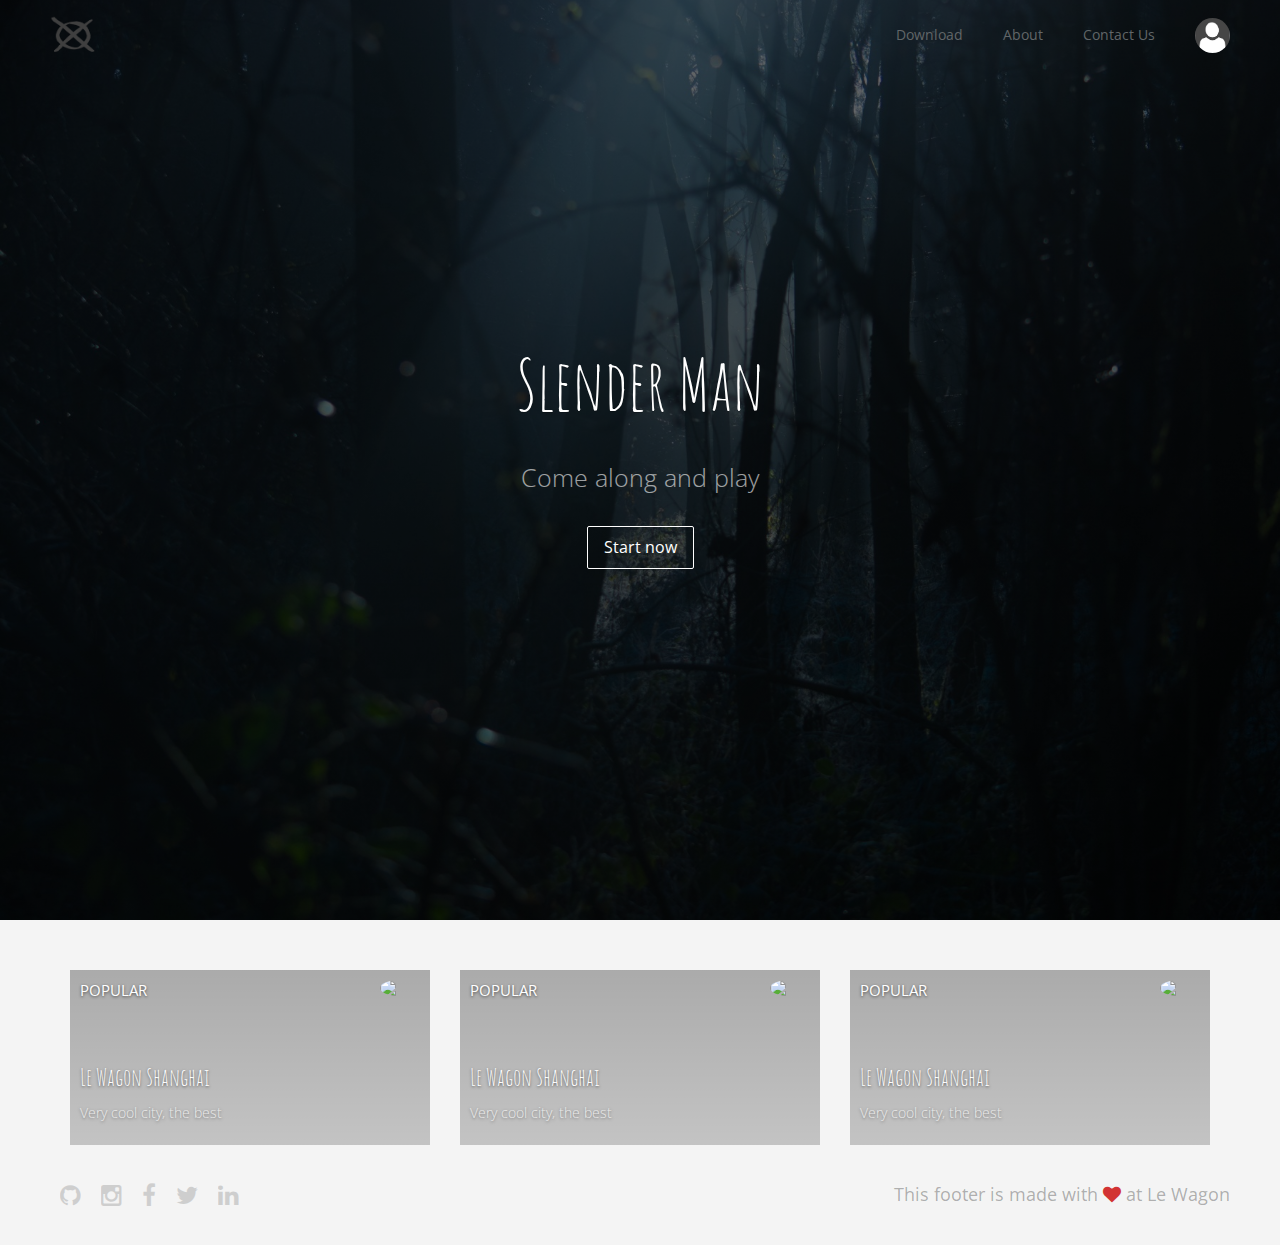
==== commit 74413c5b: "Automated commit at 2018-03-19 03:35:52 UTC by middleman-deploy 2.0.0-alpha" ====
--- a/index.html
+++ b/index.html
@@ -6,31 +6,31 @@
     <meta name="viewport"
           content="width=device-width, initial-scale=1, shrink-to-fit=no">
     <!-- Use the title from a page's frontmatter if it has one -->
-    <title>Le Wagon - Middleman</title>
-    <link href="stylesheets/application-4ec6bd82.css" rel="stylesheet" />
+    <title>Slender</title>
+    <link href="stylesheets/application-b130f20d.css" rel="stylesheet" />
     <script src="javascripts/application-93de88c9.js"></script>
-    <link href="images/favicon-f15af148.png" rel="icon" type="image/png" />
+    <link href="images/favicon-ba16a7da.png" rel="icon" type="image/png" />
   </head>
   <body>
     <!-- layouts/layout.erb -->
     <div class="navbar-wagon">
   <!-- Logo -->
   <a href="/" class="navbar-wagon-brand">
-    <!-- <img src="images/logo-acc9c0ec.png" alt="logo"> -->
-    <img src="images/logo-acc9c0ec.png" id="logo" alt="Logo" />
+    <!-- <img src="images/logo-ba16a7da.png" alt="logo"> -->
+    <img src="images/favicon-ba16a7da.png" id="logo" alt="Favicon" />
   </a>
 
   <!-- Right Navigation -->
   <div class="navbar-wagon-right hidden-xs hidden-sm">
 
-    <a href="" class="navbar-wagon-item navbar-wagon-link">Host</a>
-    <a href="" class="navbar-wagon-item navbar-wagon-link">Trips</a>
-    <a href="" class="navbar-wagon-item navbar-wagon-link">Messages</a>
+    <a href="" class="navbar-wagon-item navbar-wagon-link">Download</a>
+    <a href="" class="navbar-wagon-item navbar-wagon-link">About</a>
+    <a href="" class="navbar-wagon-item navbar-wagon-link">Contact Us</a>
 
     <!-- Profile picture with dropdown list -->
     <div class="navbar-wagon-item">
       <div class="dropdown">
-        <img src="https://kitt.lewagon.com/placeholder/users/ssaunier" class="avatar dropdown-toggle" id="navbar-wagon-menu" data-toggle="dropdown">
+        <img src="images/guest-1447062c.png" class="avatar dropdown-toggle" id="navbar-wagon-menu" data-toggle="dropdown">
         <ul class="dropdown-menu dropdown-menu-right navbar-wagon-dropdown-menu">
           <li><a href="#">Profile</a></li>
           <li><a href="#">Dashboard</a></li>
@@ -55,10 +55,10 @@
    <!-- inject layouts/_navbar.html.erb -->
     <div id="home">
   <div class="home-content">
-    <div class="banner" style="background-image: linear-gradient(-225deg, rgba(0,101,168,0.6) 0%, rgba(0,36,61,0.6) 50%), url('https://kitt.lewagon.com/placeholder/cities/berlin');">
+    <div class="banner" style="background-image: linear-gradient(-225deg, rgba(0,0,0,0.6) 0%, rgba(0,0,0,0.6) 50%), url('images/forest-a75a259e.jpeg');">
       <div class="banner-content">
-        <h1>Le Wagon Berlin</h1>
-        <p>Learn to code with us in Berlin</p>
+        <h1>Slender Man</h1>
+        <p>Come along and play</p>
         <a class="btn btn-primary btn-lg">Start now</a>
       </div>
     </div>
--- a/stylesheets/application-b130f20d.css
+++ b/stylesheets/application-b130f20d.css
@@ -0,0 +1,8 @@
+@import url("https://fonts.googleapis.com/css?family=Open+Sans:400,300,700|Amatic+SC:400,700");/*!
+ * Bootstrap v3.3.7 (http://getbootstrap.com)
+ * Copyright 2011-2016 Twitter, Inc.
+ * Licensed under MIT (https://github.com/twbs/bootstrap/blob/master/LICENSE)
+ *//*! normalize.css v3.0.3 | MIT License | github.com/necolas/normalize.css */html{font-family:sans-serif;-ms-text-size-adjust:100%;-webkit-text-size-adjust:100%}body{margin:0}article,aside,details,figcaption,figure,footer,header,hgroup,main,menu,nav,section,summary{display:block}audio,canvas,progress,video{display:inline-block;vertical-align:baseline}audio:not([controls]){display:none;height:0}[hidden],template{display:none}a{background-color:transparent}a:active,a:hover{outline:0}abbr[title]{border-bottom:1px dotted}b,strong{font-weight:bold}dfn{font-style:italic}h1{font-size:2em;margin:0.67em 0}mark{background:#ff0;color:#000}small{font-size:80%}sub,sup{font-size:75%;line-height:0;position:relative;vertical-align:baseline}sup{top:-0.5em}sub{bottom:-0.25em}img{border:0}svg:not(:root){overflow:hidden}figure{margin:1em 40px}hr{-webkit-box-sizing:content-box;box-sizing:content-box;height:0}pre{overflow:auto}code,kbd,pre,samp{font-family:monospace, monospace;font-size:1em}button,input,optgroup,select,textarea{color:inherit;font:inherit;margin:0}button{overflow:visible}button,select{text-transform:none}button,html input[type="button"],input[type="reset"],input[type="submit"]{-webkit-appearance:button;cursor:pointer}button[disabled],html input[disabled]{cursor:default}button::-moz-focus-inner,input::-moz-focus-inner{border:0;padding:0}input{line-height:normal}input[type="checkbox"],input[type="radio"]{-webkit-box-sizing:border-box;box-sizing:border-box;padding:0}input[type="number"]::-webkit-inner-spin-button,input[type="number"]::-webkit-outer-spin-button{height:auto}input[type="search"]{-webkit-appearance:textfield;-webkit-box-sizing:content-box;box-sizing:content-box}input[type="search"]::-webkit-search-cancel-button,input[type="search"]::-webkit-search-decoration{-webkit-appearance:none}fieldset{border:1px solid #c0c0c0;margin:0 2px;padding:0.35em 0.625em 0.75em}legend{border:0;padding:0}textarea{overflow:auto}optgroup{font-weight:bold}table{border-collapse:collapse;border-spacing:0}td,th{padding:0}/*! Source: https://github.com/h5bp/html5-boilerplate/blob/master/src/css/main.css */@media print{*,*:before,*:after{background:transparent !important;color:#000 !important;-webkit-box-shadow:none !important;box-shadow:none !important;text-shadow:none !important}a,a:visited{text-decoration:underline}a[href]:after{content:" (" attr(href) ")"}abbr[title]:after{content:" (" attr(title) ")"}a[href^="#"]:after,a[href^="javascript:"]:after{content:""}pre,blockquote{border:1px solid #999;page-break-inside:avoid}thead{display:table-header-group}tr,img{page-break-inside:avoid}img{max-width:100% !important}p,h2,h3{orphans:3;widows:3}h2,h3{page-break-after:avoid}.navbar{display:none}.btn>.caret,.dropup>.btn>.caret{border-top-color:#000 !important}.label{border:1px solid #000}.table{border-collapse:collapse !important}.table td,.table th{background-color:#fff !important}.table-bordered th,.table-bordered td{border:1px solid #ddd !important}}@font-face{font-family:'Glyphicons Halflings';src:url("../assets/bootstrap/glyphicons-halflings-regular-86b6f62b.eot");src:url("../assets/bootstrap/glyphicons-halflings-regular-86b6f62b.eot?#iefix") format("embedded-opentype"),url("../assets/bootstrap/glyphicons-halflings-regular-ca35b697.woff2") format("woff2"),url("../assets/bootstrap/glyphicons-halflings-regular-278e49a8.woff") format("woff"),url("../assets/bootstrap/glyphicons-halflings-regular-44bc1850.ttf") format("truetype"),url("../assets/bootstrap/glyphicons-halflings-regular-de51a849.svg#glyphicons_halflingsregular") format("svg")}.glyphicon{position:relative;top:1px;display:inline-block;font-family:'Glyphicons Halflings';font-style:normal;font-weight:normal;line-height:1;-webkit-font-smoothing:antialiased;-moz-osx-font-smoothing:grayscale}.glyphicon-asterisk:before{content:"\002a"}.glyphicon-plus:before{content:"\002b"}.glyphicon-euro:before,.glyphicon-eur:before{content:"\20ac"}.glyphicon-minus:before{content:"\2212"}.glyphicon-cloud:before{content:"\2601"}.glyphicon-envelope:before{content:"\2709"}.glyphicon-pencil:before{content:"\270f"}.glyphicon-glass:before{content:"\e001"}.glyphicon-music:before{content:"\e002"}.glyphicon-search:before{content:"\e003"}.glyphicon-heart:before{content:"\e005"}.glyphicon-star:before{content:"\e006"}.glyphicon-star-empty:before{content:"\e007"}.glyphicon-user:before{content:"\e008"}.glyphicon-film:before{content:"\e009"}.glyphicon-th-large:before{content:"\e010"}.glyphicon-th:before{content:"\e011"}.glyphicon-th-list:before{content:"\e012"}.glyphicon-ok:before{content:"\e013"}.glyphicon-remove:before{content:"\e014"}.glyphicon-zoom-in:before{content:"\e015"}.glyphicon-zoom-out:before{content:"\e016"}.glyphicon-off:before{content:"\e017"}.glyphicon-signal:before{content:"\e018"}.glyphicon-cog:before{content:"\e019"}.glyphicon-trash:before{content:"\e020"}.glyphicon-home:before{content:"\e021"}.glyphicon-file:before{content:"\e022"}.glyphicon-time:before{content:"\e023"}.glyphicon-road:before{content:"\e024"}.glyphicon-download-alt:before{content:"\e025"}.glyphicon-download:before{content:"\e026"}.glyphicon-upload:before{content:"\e027"}.glyphicon-inbox:before{content:"\e028"}.glyphicon-play-circle:before{content:"\e029"}.glyphicon-repeat:before{content:"\e030"}.glyphicon-refresh:before{content:"\e031"}.glyphicon-list-alt:before{content:"\e032"}.glyphicon-lock:before{content:"\e033"}.glyphicon-flag:before{content:"\e034"}.glyphicon-headphones:before{content:"\e035"}.glyphicon-volume-off:before{content:"\e036"}.glyphicon-volume-down:before{content:"\e037"}.glyphicon-volume-up:before{content:"\e038"}.glyphicon-qrcode:before{content:"\e039"}.glyphicon-barcode:before{content:"\e040"}.glyphicon-tag:before{content:"\e041"}.glyphicon-tags:before{content:"\e042"}.glyphicon-book:before{content:"\e043"}.glyphicon-bookmark:before{content:"\e044"}.glyphicon-print:before{content:"\e045"}.glyphicon-camera:before{content:"\e046"}.glyphicon-font:before{content:"\e047"}.glyphicon-bold:before{content:"\e048"}.glyphicon-italic:before{content:"\e049"}.glyphicon-text-height:before{content:"\e050"}.glyphicon-text-width:before{content:"\e051"}.glyphicon-align-left:before{content:"\e052"}.glyphicon-align-center:before{content:"\e053"}.glyphicon-align-right:before{content:"\e054"}.glyphicon-align-justify:before{content:"\e055"}.glyphicon-list:before{content:"\e056"}.glyphicon-indent-left:before{content:"\e057"}.glyphicon-indent-right:before{content:"\e058"}.glyphicon-facetime-video:before{content:"\e059"}.glyphicon-picture:before{content:"\e060"}.glyphicon-map-marker:before{content:"\e062"}.glyphicon-adjust:before{content:"\e063"}.glyphicon-tint:before{content:"\e064"}.glyphicon-edit:before{content:"\e065"}.glyphicon-share:before{content:"\e066"}.glyphicon-check:before{content:"\e067"}.glyphicon-move:before{content:"\e068"}.glyphicon-step-backward:before{content:"\e069"}.glyphicon-fast-backward:before{content:"\e070"}.glyphicon-backward:before{content:"\e071"}.glyphicon-play:before{content:"\e072"}.glyphicon-pause:before{content:"\e073"}.glyphicon-stop:before{content:"\e074"}.glyphicon-forward:before{content:"\e075"}.glyphicon-fast-forward:before{content:"\e076"}.glyphicon-step-forward:before{content:"\e077"}.glyphicon-eject:before{content:"\e078"}.glyphicon-chevron-left:before{content:"\e079"}.glyphicon-chevron-right:before{content:"\e080"}.glyphicon-plus-sign:before{content:"\e081"}.glyphicon-minus-sign:before{content:"\e082"}.glyphicon-remove-sign:before{content:"\e083"}.glyphicon-ok-sign:before{content:"\e084"}.glyphicon-question-sign:before{content:"\e085"}.glyphicon-info-sign:before{content:"\e086"}.glyphicon-screenshot:before{content:"\e087"}.glyphicon-remove-circle:before{content:"\e088"}.glyphicon-ok-circle:before{content:"\e089"}.glyphicon-ban-circle:before{content:"\e090"}.glyphicon-arrow-left:before{content:"\e091"}.glyphicon-arrow-right:before{content:"\e092"}.glyphicon-arrow-up:before{content:"\e093"}.glyphicon-arrow-down:before{content:"\e094"}.glyphicon-share-alt:before{content:"\e095"}.glyphicon-resize-full:before{content:"\e096"}.glyphicon-resize-small:before{content:"\e097"}.glyphicon-exclamation-sign:before{content:"\e101"}.glyphicon-gift:before{content:"\e102"}.glyphicon-leaf:before{content:"\e103"}.glyphicon-fire:before{content:"\e104"}.glyphicon-eye-open:before{content:"\e105"}.glyphicon-eye-close:before{content:"\e106"}.glyphicon-warning-sign:before{content:"\e107"}.glyphicon-plane:before{content:"\e108"}.glyphicon-calendar:before{content:"\e109"}.glyphicon-random:before{content:"\e110"}.glyphicon-comment:before{content:"\e111"}.glyphicon-magnet:before{content:"\e112"}.glyphicon-chevron-up:before{content:"\e113"}.glyphicon-chevron-down:before{content:"\e114"}.glyphicon-retweet:before{content:"\e115"}.glyphicon-shopping-cart:before{content:"\e116"}.glyphicon-folder-close:before{content:"\e117"}.glyphicon-folder-open:before{content:"\e118"}.glyphicon-resize-vertical:before{content:"\e119"}.glyphicon-resize-horizontal:before{content:"\e120"}.glyphicon-hdd:before{content:"\e121"}.glyphicon-bullhorn:before{content:"\e122"}.glyphicon-bell:before{content:"\e123"}.glyphicon-certificate:before{content:"\e124"}.glyphicon-thumbs-up:before{content:"\e125"}.glyphicon-thumbs-down:before{content:"\e126"}.glyphicon-hand-right:before{content:"\e127"}.glyphicon-hand-left:before{content:"\e128"}.glyphicon-hand-up:before{content:"\e129"}.glyphicon-hand-down:before{content:"\e130"}.glyphicon-circle-arrow-right:before{content:"\e131"}.glyphicon-circle-arrow-left:before{content:"\e132"}.glyphicon-circle-arrow-up:before{content:"\e133"}.glyphicon-circle-arrow-down:before{content:"\e134"}.glyphicon-globe:before{content:"\e135"}.glyphicon-wrench:before{content:"\e136"}.glyphicon-tasks:before{content:"\e137"}.glyphicon-filter:before{content:"\e138"}.glyphicon-briefcase:before{content:"\e139"}.glyphicon-fullscreen:before{content:"\e140"}.glyphicon-dashboard:before{content:"\e141"}.glyphicon-paperclip:before{content:"\e142"}.glyphicon-heart-empty:before{content:"\e143"}.glyphicon-link:before{content:"\e144"}.glyphicon-phone:before{content:"\e145"}.glyphicon-pushpin:before{content:"\e146"}.glyphicon-usd:before{content:"\e148"}.glyphicon-gbp:before{content:"\e149"}.glyphicon-sort:before{content:"\e150"}.glyphicon-sort-by-alphabet:before{content:"\e151"}.glyphicon-sort-by-alphabet-alt:before{content:"\e152"}.glyphicon-sort-by-order:before{content:"\e153"}.glyphicon-sort-by-order-alt:before{content:"\e154"}.glyphicon-sort-by-attributes:before{content:"\e155"}.glyphicon-sort-by-attributes-alt:before{content:"\e156"}.glyphicon-unchecked:before{content:"\e157"}.glyphicon-expand:before{content:"\e158"}.glyphicon-collapse-down:before{content:"\e159"}.glyphicon-collapse-up:before{content:"\e160"}.glyphicon-log-in:before{content:"\e161"}.glyphicon-flash:before{content:"\e162"}.glyphicon-log-out:before{content:"\e163"}.glyphicon-new-window:before{content:"\e164"}.glyphicon-record:before{content:"\e165"}.glyphicon-save:before{content:"\e166"}.glyphicon-open:before{content:"\e167"}.glyphicon-saved:before{content:"\e168"}.glyphicon-import:before{content:"\e169"}.glyphicon-export:before{content:"\e170"}.glyphicon-send:before{content:"\e171"}.glyphicon-floppy-disk:before{content:"\e172"}.glyphicon-floppy-saved:before{content:"\e173"}.glyphicon-floppy-remove:before{content:"\e174"}.glyphicon-floppy-save:before{content:"\e175"}.glyphicon-floppy-open:before{content:"\e176"}.glyphicon-credit-card:before{content:"\e177"}.glyphicon-transfer:before{content:"\e178"}.glyphicon-cutlery:before{content:"\e179"}.glyphicon-header:before{content:"\e180"}.glyphicon-compressed:before{content:"\e181"}.glyphicon-earphone:before{content:"\e182"}.glyphicon-phone-alt:before{content:"\e183"}.glyphicon-tower:before{content:"\e184"}.glyphicon-stats:before{content:"\e185"}.glyphicon-sd-video:before{content:"\e186"}.glyphicon-hd-video:before{content:"\e187"}.glyphicon-subtitles:before{content:"\e188"}.glyphicon-sound-stereo:before{content:"\e189"}.glyphicon-sound-dolby:before{content:"\e190"}.glyphicon-sound-5-1:before{content:"\e191"}.glyphicon-sound-6-1:before{content:"\e192"}.glyphicon-sound-7-1:before{content:"\e193"}.glyphicon-copyright-mark:before{content:"\e194"}.glyphicon-registration-mark:before{content:"\e195"}.glyphicon-cloud-download:before{content:"\e197"}.glyphicon-cloud-upload:before{content:"\e198"}.glyphicon-tree-conifer:before{content:"\e199"}.glyphicon-tree-deciduous:before{content:"\e200"}.glyphicon-cd:before{content:"\e201"}.glyphicon-save-file:before{content:"\e202"}.glyphicon-open-file:before{content:"\e203"}.glyphicon-level-up:before{content:"\e204"}.glyphicon-copy:before{content:"\e205"}.glyphicon-paste:before{content:"\e206"}.glyphicon-alert:before{content:"\e209"}.glyphicon-equalizer:before{content:"\e210"}.glyphicon-king:before{content:"\e211"}.glyphicon-queen:before{content:"\e212"}.glyphicon-pawn:before{content:"\e213"}.glyphicon-bishop:before{content:"\e214"}.glyphicon-knight:before{content:"\e215"}.glyphicon-baby-formula:before{content:"\e216"}.glyphicon-tent:before{content:"\26fa"}.glyphicon-blackboard:before{content:"\e218"}.glyphicon-bed:before{content:"\e219"}.glyphicon-apple:before{content:"\f8ff"}.glyphicon-erase:before{content:"\e221"}.glyphicon-hourglass:before{content:"\231b"}.glyphicon-lamp:before{content:"\e223"}.glyphicon-duplicate:before{content:"\e224"}.glyphicon-piggy-bank:before{content:"\e225"}.glyphicon-scissors:before{content:"\e226"}.glyphicon-bitcoin:before{content:"\e227"}.glyphicon-btc:before{content:"\e227"}.glyphicon-xbt:before{content:"\e227"}.glyphicon-yen:before{content:"\00a5"}.glyphicon-jpy:before{content:"\00a5"}.glyphicon-ruble:before{content:"\20bd"}.glyphicon-rub:before{content:"\20bd"}.glyphicon-scale:before{content:"\e230"}.glyphicon-ice-lolly:before{content:"\e231"}.glyphicon-ice-lolly-tasted:before{content:"\e232"}.glyphicon-education:before{content:"\e233"}.glyphicon-option-horizontal:before{content:"\e234"}.glyphicon-option-vertical:before{content:"\e235"}.glyphicon-menu-hamburger:before{content:"\e236"}.glyphicon-modal-window:before{content:"\e237"}.glyphicon-oil:before{content:"\e238"}.glyphicon-grain:before{content:"\e239"}.glyphicon-sunglasses:before{content:"\e240"}.glyphicon-text-size:before{content:"\e241"}.glyphicon-text-color:before{content:"\e242"}.glyphicon-text-background:before{content:"\e243"}.glyphicon-object-align-top:before{content:"\e244"}.glyphicon-object-align-bottom:before{content:"\e245"}.glyphicon-object-align-horizontal:before{content:"\e246"}.glyphicon-object-align-left:before{content:"\e247"}.glyphicon-object-align-vertical:before{content:"\e248"}.glyphicon-object-align-right:before{content:"\e249"}.glyphicon-triangle-right:before{content:"\e250"}.glyphicon-triangle-left:before{content:"\e251"}.glyphicon-triangle-bottom:before{content:"\e252"}.glyphicon-triangle-top:before{content:"\e253"}.glyphicon-console:before{content:"\e254"}.glyphicon-superscript:before{content:"\e255"}.glyphicon-subscript:before{content:"\e256"}.glyphicon-menu-left:before{content:"\e257"}.glyphicon-menu-right:before{content:"\e258"}.glyphicon-menu-down:before{content:"\e259"}.glyphicon-menu-up:before{content:"\e260"}*{-webkit-box-sizing:border-box;box-sizing:border-box}*:before,*:after{-webkit-box-sizing:border-box;box-sizing:border-box}html{font-size:10px;-webkit-tap-highlight-color:transparent}body{font-family:"Open Sans", "Helvetica", "sans-serif";font-size:18px;line-height:1.42857143;color:rgba(51,51,51,0.8);background-color:#F4F4F4}input,button,select,textarea{font-family:inherit;font-size:inherit;line-height:inherit}a{color:#0b0c0f;text-decoration:none}a:hover,a:focus{color:black;text-decoration:underline}a:focus{outline:5px auto -webkit-focus-ring-color;outline-offset:-2px}figure{margin:0}img{vertical-align:middle}.img-responsive{display:block;max-width:100%;height:auto}.img-rounded{border-radius:2px}.img-thumbnail{padding:4px;line-height:1.42857143;background-color:#F4F4F4;border:1px solid #ddd;border-radius:2px;-webkit-transition:all 0.2s ease-in-out;transition:all 0.2s ease-in-out;display:inline-block;max-width:100%;height:auto}.img-circle{border-radius:50%}hr{margin-top:25px;margin-bottom:25px;border:0;border-top:1px solid rgba(238,238,238,0.8)}.sr-only{position:absolute;width:1px;height:1px;margin:-1px;padding:0;overflow:hidden;clip:rect(0, 0, 0, 0);border:0}.sr-only-focusable:active,.sr-only-focusable:focus{position:static;width:auto;height:auto;margin:0;overflow:visible;clip:auto}[role="button"]{cursor:pointer}h1,h2,h3,h4,h5,h6,.h1,.h2,.h3,.h4,.h5,.h6{font-family:"Amatic SC", "Helvetica", "sans-serif";font-weight:500;line-height:1.1;color:inherit}h1 small,h1 .small,h2 small,h2 .small,h3 small,h3 .small,h4 small,h4 .small,h5 small,h5 .small,h6 small,h6 .small,.h1 small,.h1 .small,.h2 small,.h2 .small,.h3 small,.h3 .small,.h4 small,.h4 .small,.h5 small,.h5 .small,.h6 small,.h6 .small{font-weight:normal;line-height:1;color:rgba(119,119,119,0.8)}h1,.h1,h2,.h2,h3,.h3{margin-top:25px;margin-bottom:12.5px}h1 small,h1 .small,.h1 small,.h1 .small,h2 small,h2 .small,.h2 small,.h2 .small,h3 small,h3 .small,.h3 small,.h3 .small{font-size:65%}h4,.h4,h5,.h5,h6,.h6{margin-top:12.5px;margin-bottom:12.5px}h4 small,h4 .small,.h4 small,.h4 .small,h5 small,h5 .small,.h5 small,.h5 .small,h6 small,h6 .small,.h6 small,.h6 .small{font-size:75%}h1,.h1{font-size:46px}h2,.h2{font-size:38px}h3,.h3{font-size:31px}h4,.h4{font-size:23px}h5,.h5{font-size:18px}h6,.h6{font-size:16px}p{margin:0 0 12.5px}.lead{margin-bottom:25px;font-size:20px;font-weight:300;line-height:1.4}@media (min-width: 768px){.lead{font-size:27px}}small,.small{font-size:88%}mark,.mark{background-color:#fcf8e3;padding:.2em}.text-left{text-align:left}.text-right{text-align:right}.text-center{text-align:center}.text-justify{text-align:justify}.text-nowrap{white-space:nowrap}.text-lowercase{text-transform:lowercase}.text-uppercase,.initialism{text-transform:uppercase}.text-capitalize{text-transform:capitalize}.text-muted{color:rgba(119,119,119,0.8)}.text-primary{color:#0b0c0f}a.text-primary:hover,a.text-primary:focus{color:black}.text-success{color:#3c763d}a.text-success:hover,a.text-success:focus{color:#2b542c}.text-info{color:#31708f}a.text-info:hover,a.text-info:focus{color:#245269}.text-warning{color:#8a6d3b}a.text-warning:hover,a.text-warning:focus{color:#66512c}.text-danger{color:#a94442}a.text-danger:hover,a.text-danger:focus{color:#843534}.bg-primary{color:#fff}.bg-primary{background-color:#0b0c0f}a.bg-primary:hover,a.bg-primary:focus{background-color:black}.bg-success{background-color:#dff0d8}a.bg-success:hover,a.bg-success:focus{background-color:#c1e2b3}.bg-info{background-color:#d9edf7}a.bg-info:hover,a.bg-info:focus{background-color:#afd9ee}.bg-warning{background-color:#fcf8e3}a.bg-warning:hover,a.bg-warning:focus{background-color:#f7ecb5}.bg-danger{background-color:#f2dede}a.bg-danger:hover,a.bg-danger:focus{background-color:#e4b9b9}.page-header{padding-bottom:11.5px;margin:50px 0 25px;border-bottom:1px solid rgba(238,238,238,0.8)}ul,ol{margin-top:0;margin-bottom:12.5px}ul ul,ul ol,ol ul,ol ol{margin-bottom:0}.list-unstyled{padding-left:0;list-style:none}.list-inline{padding-left:0;list-style:none;margin-left:-5px}.list-inline>li{display:inline-block;padding-left:5px;padding-right:5px}dl{margin-top:0;margin-bottom:25px}dt,dd{line-height:1.42857143}dt{font-weight:bold}dd{margin-left:0}.dl-horizontal dd:before,.dl-horizontal dd:after{content:" ";display:table}.dl-horizontal dd:after{clear:both}@media (min-width: 768px){.dl-horizontal dt{float:left;width:160px;clear:left;text-align:right;overflow:hidden;text-overflow:ellipsis;white-space:nowrap}.dl-horizontal dd{margin-left:180px}}abbr[title],abbr[data-original-title]{cursor:help;border-bottom:1px dotted rgba(119,119,119,0.8)}.initialism{font-size:90%}blockquote{padding:12.5px 25px;margin:0 0 25px;font-size:22.5px;border-left:5px solid rgba(238,238,238,0.8)}blockquote p:last-child,blockquote ul:last-child,blockquote ol:last-child{margin-bottom:0}blockquote footer,blockquote small,blockquote .small{display:block;font-size:80%;line-height:1.42857143;color:rgba(119,119,119,0.8)}blockquote footer:before,blockquote small:before,blockquote .small:before{content:'\2014 \00A0'}.blockquote-reverse,blockquote.pull-right{padding-right:15px;padding-left:0;border-right:5px solid rgba(238,238,238,0.8);border-left:0;text-align:right}.blockquote-reverse footer:before,.blockquote-reverse small:before,.blockquote-reverse .small:before,blockquote.pull-right footer:before,blockquote.pull-right small:before,blockquote.pull-right .small:before{content:''}.blockquote-reverse footer:after,.blockquote-reverse small:after,.blockquote-reverse .small:after,blockquote.pull-right footer:after,blockquote.pull-right small:after,blockquote.pull-right .small:after{content:'\00A0 \2014'}address{margin-bottom:25px;font-style:normal;line-height:1.42857143}code,kbd,pre,samp{font-family:Menlo, Monaco, Consolas, "Courier New", monospace}code{padding:2px 4px;font-size:90%;color:#c7254e;background-color:#f9f2f4;border-radius:2px}kbd{padding:2px 4px;font-size:90%;color:#fff;background-color:#333;border-radius:2px;-webkit-box-shadow:inset 0 -1px 0 rgba(0,0,0,0.25);box-shadow:inset 0 -1px 0 rgba(0,0,0,0.25)}kbd kbd{padding:0;font-size:100%;font-weight:bold;-webkit-box-shadow:none;box-shadow:none}pre{display:block;padding:12px;margin:0 0 12.5px;font-size:17px;line-height:1.42857143;word-break:break-all;word-wrap:break-word;color:rgba(51,51,51,0.8);background-color:#f5f5f5;border:1px solid #ccc;border-radius:2px}pre code{padding:0;font-size:inherit;color:inherit;white-space:pre-wrap;background-color:transparent;border-radius:0}.pre-scrollable{max-height:340px;overflow-y:scroll}.container{margin-right:auto;margin-left:auto;padding-left:15px;padding-right:15px}.container:before,.container:after{content:" ";display:table}.container:after{clear:both}@media (min-width: 768px){.container{width:750px}}@media (min-width: 992px){.container{width:970px}}@media (min-width: 1200px){.container{width:1170px}}.container-fluid{margin-right:auto;margin-left:auto;padding-left:15px;padding-right:15px}.container-fluid:before,.container-fluid:after{content:" ";display:table}.container-fluid:after{clear:both}.row{margin-left:-15px;margin-right:-15px}.row:before,.row:after{content:" ";display:table}.row:after{clear:both}.col-xs-1,.col-sm-1,.col-md-1,.col-lg-1,.col-xs-2,.col-sm-2,.col-md-2,.col-lg-2,.col-xs-3,.col-sm-3,.col-md-3,.col-lg-3,.col-xs-4,.col-sm-4,.col-md-4,.col-lg-4,.col-xs-5,.col-sm-5,.col-md-5,.col-lg-5,.col-xs-6,.col-sm-6,.col-md-6,.col-lg-6,.col-xs-7,.col-sm-7,.col-md-7,.col-lg-7,.col-xs-8,.col-sm-8,.col-md-8,.col-lg-8,.col-xs-9,.col-sm-9,.col-md-9,.col-lg-9,.col-xs-10,.col-sm-10,.col-md-10,.col-lg-10,.col-xs-11,.col-sm-11,.col-md-11,.col-lg-11,.col-xs-12,.col-sm-12,.col-md-12,.col-lg-12{position:relative;min-height:1px;padding-left:15px;padding-right:15px}.col-xs-1,.col-xs-2,.col-xs-3,.col-xs-4,.col-xs-5,.col-xs-6,.col-xs-7,.col-xs-8,.col-xs-9,.col-xs-10,.col-xs-11,.col-xs-12{float:left}.col-xs-1{width:8.33333333%}.col-xs-2{width:16.66666667%}.col-xs-3{width:25%}.col-xs-4{width:33.33333333%}.col-xs-5{width:41.66666667%}.col-xs-6{width:50%}.col-xs-7{width:58.33333333%}.col-xs-8{width:66.66666667%}.col-xs-9{width:75%}.col-xs-10{width:83.33333333%}.col-xs-11{width:91.66666667%}.col-xs-12{width:100%}.col-xs-pull-0{right:auto}.col-xs-pull-1{right:8.33333333%}.col-xs-pull-2{right:16.66666667%}.col-xs-pull-3{right:25%}.col-xs-pull-4{right:33.33333333%}.col-xs-pull-5{right:41.66666667%}.col-xs-pull-6{right:50%}.col-xs-pull-7{right:58.33333333%}.col-xs-pull-8{right:66.66666667%}.col-xs-pull-9{right:75%}.col-xs-pull-10{right:83.33333333%}.col-xs-pull-11{right:91.66666667%}.col-xs-pull-12{right:100%}.col-xs-push-0{left:auto}.col-xs-push-1{left:8.33333333%}.col-xs-push-2{left:16.66666667%}.col-xs-push-3{left:25%}.col-xs-push-4{left:33.33333333%}.col-xs-push-5{left:41.66666667%}.col-xs-push-6{left:50%}.col-xs-push-7{left:58.33333333%}.col-xs-push-8{left:66.66666667%}.col-xs-push-9{left:75%}.col-xs-push-10{left:83.33333333%}.col-xs-push-11{left:91.66666667%}.col-xs-push-12{left:100%}.col-xs-offset-0{margin-left:0%}.col-xs-offset-1{margin-left:8.33333333%}.col-xs-offset-2{margin-left:16.66666667%}.col-xs-offset-3{margin-left:25%}.col-xs-offset-4{margin-left:33.33333333%}.col-xs-offset-5{margin-left:41.66666667%}.col-xs-offset-6{margin-left:50%}.col-xs-offset-7{margin-left:58.33333333%}.col-xs-offset-8{margin-left:66.66666667%}.col-xs-offset-9{margin-left:75%}.col-xs-offset-10{margin-left:83.33333333%}.col-xs-offset-11{margin-left:91.66666667%}.col-xs-offset-12{margin-left:100%}@media (min-width: 768px){.col-sm-1,.col-sm-2,.col-sm-3,.col-sm-4,.col-sm-5,.col-sm-6,.col-sm-7,.col-sm-8,.col-sm-9,.col-sm-10,.col-sm-11,.col-sm-12{float:left}.col-sm-1{width:8.33333333%}.col-sm-2{width:16.66666667%}.col-sm-3{width:25%}.col-sm-4{width:33.33333333%}.col-sm-5{width:41.66666667%}.col-sm-6{width:50%}.col-sm-7{width:58.33333333%}.col-sm-8{width:66.66666667%}.col-sm-9{width:75%}.col-sm-10{width:83.33333333%}.col-sm-11{width:91.66666667%}.col-sm-12{width:100%}.col-sm-pull-0{right:auto}.col-sm-pull-1{right:8.33333333%}.col-sm-pull-2{right:16.66666667%}.col-sm-pull-3{right:25%}.col-sm-pull-4{right:33.33333333%}.col-sm-pull-5{right:41.66666667%}.col-sm-pull-6{right:50%}.col-sm-pull-7{right:58.33333333%}.col-sm-pull-8{right:66.66666667%}.col-sm-pull-9{right:75%}.col-sm-pull-10{right:83.33333333%}.col-sm-pull-11{right:91.66666667%}.col-sm-pull-12{right:100%}.col-sm-push-0{left:auto}.col-sm-push-1{left:8.33333333%}.col-sm-push-2{left:16.66666667%}.col-sm-push-3{left:25%}.col-sm-push-4{left:33.33333333%}.col-sm-push-5{left:41.66666667%}.col-sm-push-6{left:50%}.col-sm-push-7{left:58.33333333%}.col-sm-push-8{left:66.66666667%}.col-sm-push-9{left:75%}.col-sm-push-10{left:83.33333333%}.col-sm-push-11{left:91.66666667%}.col-sm-push-12{left:100%}.col-sm-offset-0{margin-left:0%}.col-sm-offset-1{margin-left:8.33333333%}.col-sm-offset-2{margin-left:16.66666667%}.col-sm-offset-3{margin-left:25%}.col-sm-offset-4{margin-left:33.33333333%}.col-sm-offset-5{margin-left:41.66666667%}.col-sm-offset-6{margin-left:50%}.col-sm-offset-7{margin-left:58.33333333%}.col-sm-offset-8{margin-left:66.66666667%}.col-sm-offset-9{margin-left:75%}.col-sm-offset-10{margin-left:83.33333333%}.col-sm-offset-11{margin-left:91.66666667%}.col-sm-offset-12{margin-left:100%}}@media (min-width: 992px){.col-md-1,.col-md-2,.col-md-3,.col-md-4,.col-md-5,.col-md-6,.col-md-7,.col-md-8,.col-md-9,.col-md-10,.col-md-11,.col-md-12{float:left}.col-md-1{width:8.33333333%}.col-md-2{width:16.66666667%}.col-md-3{width:25%}.col-md-4{width:33.33333333%}.col-md-5{width:41.66666667%}.col-md-6{width:50%}.col-md-7{width:58.33333333%}.col-md-8{width:66.66666667%}.col-md-9{width:75%}.col-md-10{width:83.33333333%}.col-md-11{width:91.66666667%}.col-md-12{width:100%}.col-md-pull-0{right:auto}.col-md-pull-1{right:8.33333333%}.col-md-pull-2{right:16.66666667%}.col-md-pull-3{right:25%}.col-md-pull-4{right:33.33333333%}.col-md-pull-5{right:41.66666667%}.col-md-pull-6{right:50%}.col-md-pull-7{right:58.33333333%}.col-md-pull-8{right:66.66666667%}.col-md-pull-9{right:75%}.col-md-pull-10{right:83.33333333%}.col-md-pull-11{right:91.66666667%}.col-md-pull-12{right:100%}.col-md-push-0{left:auto}.col-md-push-1{left:8.33333333%}.col-md-push-2{left:16.66666667%}.col-md-push-3{left:25%}.col-md-push-4{left:33.33333333%}.col-md-push-5{left:41.66666667%}.col-md-push-6{left:50%}.col-md-push-7{left:58.33333333%}.col-md-push-8{left:66.66666667%}.col-md-push-9{left:75%}.col-md-push-10{left:83.33333333%}.col-md-push-11{left:91.66666667%}.col-md-push-12{left:100%}.col-md-offset-0{margin-left:0%}.col-md-offset-1{margin-left:8.33333333%}.col-md-offset-2{margin-left:16.66666667%}.col-md-offset-3{margin-left:25%}.col-md-offset-4{margin-left:33.33333333%}.col-md-offset-5{margin-left:41.66666667%}.col-md-offset-6{margin-left:50%}.col-md-offset-7{margin-left:58.33333333%}.col-md-offset-8{margin-left:66.66666667%}.col-md-offset-9{margin-left:75%}.col-md-offset-10{margin-left:83.33333333%}.col-md-offset-11{margin-left:91.66666667%}.col-md-offset-12{margin-left:100%}}@media (min-width: 1200px){.col-lg-1,.col-lg-2,.col-lg-3,.col-lg-4,.col-lg-5,.col-lg-6,.col-lg-7,.col-lg-8,.col-lg-9,.col-lg-10,.col-lg-11,.col-lg-12{float:left}.col-lg-1{width:8.33333333%}.col-lg-2{width:16.66666667%}.col-lg-3{width:25%}.col-lg-4{width:33.33333333%}.col-lg-5{width:41.66666667%}.col-lg-6{width:50%}.col-lg-7{width:58.33333333%}.col-lg-8{width:66.66666667%}.col-lg-9{width:75%}.col-lg-10{width:83.33333333%}.col-lg-11{width:91.66666667%}.col-lg-12{width:100%}.col-lg-pull-0{right:auto}.col-lg-pull-1{right:8.33333333%}.col-lg-pull-2{right:16.66666667%}.col-lg-pull-3{right:25%}.col-lg-pull-4{right:33.33333333%}.col-lg-pull-5{right:41.66666667%}.col-lg-pull-6{right:50%}.col-lg-pull-7{right:58.33333333%}.col-lg-pull-8{right:66.66666667%}.col-lg-pull-9{right:75%}.col-lg-pull-10{right:83.33333333%}.col-lg-pull-11{right:91.66666667%}.col-lg-pull-12{right:100%}.col-lg-push-0{left:auto}.col-lg-push-1{left:8.33333333%}.col-lg-push-2{left:16.66666667%}.col-lg-push-3{left:25%}.col-lg-push-4{left:33.33333333%}.col-lg-push-5{left:41.66666667%}.col-lg-push-6{left:50%}.col-lg-push-7{left:58.33333333%}.col-lg-push-8{left:66.66666667%}.col-lg-push-9{left:75%}.col-lg-push-10{left:83.33333333%}.col-lg-push-11{left:91.66666667%}.col-lg-push-12{left:100%}.col-lg-offset-0{margin-left:0%}.col-lg-offset-1{margin-left:8.33333333%}.col-lg-offset-2{margin-left:16.66666667%}.col-lg-offset-3{margin-left:25%}.col-lg-offset-4{margin-left:33.33333333%}.col-lg-offset-5{margin-left:41.66666667%}.col-lg-offset-6{margin-left:50%}.col-lg-offset-7{margin-left:58.33333333%}.col-lg-offset-8{margin-left:66.66666667%}.col-lg-offset-9{margin-left:75%}.col-lg-offset-10{margin-left:83.33333333%}.col-lg-offset-11{margin-left:91.66666667%}.col-lg-offset-12{margin-left:100%}}table{background-color:transparent}caption{padding-top:8px;padding-bottom:8px;color:rgba(119,119,119,0.8);text-align:left}th{text-align:left}.table{width:100%;max-width:100%;margin-bottom:25px}.table>thead>tr>th,.table>thead>tr>td,.table>tbody>tr>th,.table>tbody>tr>td,.table>tfoot>tr>th,.table>tfoot>tr>td{padding:8px;line-height:1.42857143;vertical-align:top;border-top:1px solid #ddd}.table>thead>tr>th{vertical-align:bottom;border-bottom:2px solid #ddd}.table>caption+thead>tr:first-child>th,.table>caption+thead>tr:first-child>td,.table>colgroup+thead>tr:first-child>th,.table>colgroup+thead>tr:first-child>td,.table>thead:first-child>tr:first-child>th,.table>thead:first-child>tr:first-child>td{border-top:0}.table>tbody+tbody{border-top:2px solid #ddd}.table .table{background-color:#F4F4F4}.table-condensed>thead>tr>th,.table-condensed>thead>tr>td,.table-condensed>tbody>tr>th,.table-condensed>tbody>tr>td,.table-condensed>tfoot>tr>th,.table-condensed>tfoot>tr>td{padding:5px}.table-bordered{border:1px solid #ddd}.table-bordered>thead>tr>th,.table-bordered>thead>tr>td,.table-bordered>tbody>tr>th,.table-bordered>tbody>tr>td,.table-bordered>tfoot>tr>th,.table-bordered>tfoot>tr>td{border:1px solid #ddd}.table-bordered>thead>tr>th,.table-bordered>thead>tr>td{border-bottom-width:2px}.table-striped>tbody>tr:nth-of-type(odd){background-color:#f9f9f9}.table-hover>tbody>tr:hover{background-color:#f5f5f5}table col[class*="col-"]{position:static;float:none;display:table-column}table td[class*="col-"],table th[class*="col-"]{position:static;float:none;display:table-cell}.table>thead>tr>td.active,.table>thead>tr>th.active,.table>thead>tr.active>td,.table>thead>tr.active>th,.table>tbody>tr>td.active,.table>tbody>tr>th.active,.table>tbody>tr.active>td,.table>tbody>tr.active>th,.table>tfoot>tr>td.active,.table>tfoot>tr>th.active,.table>tfoot>tr.active>td,.table>tfoot>tr.active>th{background-color:#f5f5f5}.table-hover>tbody>tr>td.active:hover,.table-hover>tbody>tr>th.active:hover,.table-hover>tbody>tr.active:hover>td,.table-hover>tbody>tr:hover>.active,.table-hover>tbody>tr.active:hover>th{background-color:#e8e8e8}.table>thead>tr>td.success,.table>thead>tr>th.success,.table>thead>tr.success>td,.table>thead>tr.success>th,.table>tbody>tr>td.success,.table>tbody>tr>th.success,.table>tbody>tr.success>td,.table>tbody>tr.success>th,.table>tfoot>tr>td.success,.table>tfoot>tr>th.success,.table>tfoot>tr.success>td,.table>tfoot>tr.success>th{background-color:#dff0d8}.table-hover>tbody>tr>td.success:hover,.table-hover>tbody>tr>th.success:hover,.table-hover>tbody>tr.success:hover>td,.table-hover>tbody>tr:hover>.success,.table-hover>tbody>tr.success:hover>th{background-color:#d0e9c6}.table>thead>tr>td.info,.table>thead>tr>th.info,.table>thead>tr.info>td,.table>thead>tr.info>th,.table>tbody>tr>td.info,.table>tbody>tr>th.info,.table>tbody>tr.info>td,.table>tbody>tr.info>th,.table>tfoot>tr>td.info,.table>tfoot>tr>th.info,.table>tfoot>tr.info>td,.table>tfoot>tr.info>th{background-color:#d9edf7}.table-hover>tbody>tr>td.info:hover,.table-hover>tbody>tr>th.info:hover,.table-hover>tbody>tr.info:hover>td,.table-hover>tbody>tr:hover>.info,.table-hover>tbody>tr.info:hover>th{background-color:#c4e3f3}.table>thead>tr>td.warning,.table>thead>tr>th.warning,.table>thead>tr.warning>td,.table>thead>tr.warning>th,.table>tbody>tr>td.warning,.table>tbody>tr>th.warning,.table>tbody>tr.warning>td,.table>tbody>tr.warning>th,.table>tfoot>tr>td.warning,.table>tfoot>tr>th.warning,.table>tfoot>tr.warning>td,.table>tfoot>tr.warning>th{background-color:#fcf8e3}.table-hover>tbody>tr>td.warning:hover,.table-hover>tbody>tr>th.warning:hover,.table-hover>tbody>tr.warning:hover>td,.table-hover>tbody>tr:hover>.warning,.table-hover>tbody>tr.warning:hover>th{background-color:#faf2cc}.table>thead>tr>td.danger,.table>thead>tr>th.danger,.table>thead>tr.danger>td,.table>thead>tr.danger>th,.table>tbody>tr>td.danger,.table>tbody>tr>th.danger,.table>tbody>tr.danger>td,.table>tbody>tr.danger>th,.table>tfoot>tr>td.danger,.table>tfoot>tr>th.danger,.table>tfoot>tr.danger>td,.table>tfoot>tr.danger>th{background-color:#f2dede}.table-hover>tbody>tr>td.danger:hover,.table-hover>tbody>tr>th.danger:hover,.table-hover>tbody>tr.danger:hover>td,.table-hover>tbody>tr:hover>.danger,.table-hover>tbody>tr.danger:hover>th{background-color:#ebcccc}.table-responsive{overflow-x:auto;min-height:0.01%}@media screen and (max-width: 767px){.table-responsive{width:100%;margin-bottom:18.75px;overflow-y:hidden;-ms-overflow-style:-ms-autohiding-scrollbar;border:1px solid #ddd}.table-responsive>.table{margin-bottom:0}.table-responsive>.table>thead>tr>th,.table-responsive>.table>thead>tr>td,.table-responsive>.table>tbody>tr>th,.table-responsive>.table>tbody>tr>td,.table-responsive>.table>tfoot>tr>th,.table-responsive>.table>tfoot>tr>td{white-space:nowrap}.table-responsive>.table-bordered{border:0}.table-responsive>.table-bordered>thead>tr>th:first-child,.table-responsive>.table-bordered>thead>tr>td:first-child,.table-responsive>.table-bordered>tbody>tr>th:first-child,.table-responsive>.table-bordered>tbody>tr>td:first-child,.table-responsive>.table-bordered>tfoot>tr>th:first-child,.table-responsive>.table-bordered>tfoot>tr>td:first-child{border-left:0}.table-responsive>.table-bordered>thead>tr>th:last-child,.table-responsive>.table-bordered>thead>tr>td:last-child,.table-responsive>.table-bordered>tbody>tr>th:last-child,.table-responsive>.table-bordered>tbody>tr>td:last-child,.table-responsive>.table-bordered>tfoot>tr>th:last-child,.table-responsive>.table-bordered>tfoot>tr>td:last-child{border-right:0}.table-responsive>.table-bordered>tbody>tr:last-child>th,.table-responsive>.table-bordered>tbody>tr:last-child>td,.table-responsive>.table-bordered>tfoot>tr:last-child>th,.table-responsive>.table-bordered>tfoot>tr:last-child>td{border-bottom:0}}fieldset{padding:0;margin:0;border:0;min-width:0}legend{display:block;width:100%;padding:0;margin-bottom:25px;font-size:27px;line-height:inherit;color:rgba(51,51,51,0.8);border:0;border-bottom:1px solid #e5e5e5}label{display:inline-block;max-width:100%;margin-bottom:5px;font-weight:bold}input[type="search"]{-webkit-box-sizing:border-box;box-sizing:border-box}input[type="radio"],input[type="checkbox"]{margin:4px 0 0;margin-top:1px \9;line-height:normal}input[type="file"]{display:block}input[type="range"]{display:block;width:100%}select[multiple],select[size]{height:auto}input[type="file"]:focus,input[type="radio"]:focus,input[type="checkbox"]:focus{outline:5px auto -webkit-focus-ring-color;outline-offset:-2px}output{display:block;padding-top:7px;font-size:18px;line-height:1.42857143;color:rgba(0,0,0,0.8)}.form-control{display:block;width:100%;height:39px;padding:6px 12px;font-size:18px;line-height:1.42857143;color:rgba(0,0,0,0.8);background-color:#fff;background-image:none;border:1px solid #ccc;border-radius:2px;-webkit-box-shadow:inset 0 1px 1px rgba(0,0,0,0.075);box-shadow:inset 0 1px 1px rgba(0,0,0,0.075);-webkit-transition:border-color ease-in-out 0.15s, box-shadow ease-in-out 0.15s;-webkit-transition:border-color ease-in-out 0.15s, -webkit-box-shadow ease-in-out 0.15s;transition:border-color ease-in-out 0.15s, -webkit-box-shadow ease-in-out 0.15s;transition:border-color ease-in-out 0.15s, box-shadow ease-in-out 0.15s;transition:border-color ease-in-out 0.15s, box-shadow ease-in-out 0.15s, -webkit-box-shadow ease-in-out 0.15s}.form-control:focus{border-color:#66afe9;outline:0;-webkit-box-shadow:inset 0 1px 1px rgba(0,0,0,0.075),0 0 8px rgba(102,175,233,0.6);box-shadow:inset 0 1px 1px rgba(0,0,0,0.075),0 0 8px rgba(102,175,233,0.6)}.form-control::-moz-placeholder{color:#999;opacity:1}.form-control:-ms-input-placeholder{color:#999}.form-control::-webkit-input-placeholder{color:#999}.form-control::-ms-expand{border:0;background-color:transparent}.form-control[disabled],.form-control[readonly],fieldset[disabled] .form-control{background-color:rgba(238,238,238,0.8);opacity:1}.form-control[disabled],fieldset[disabled] .form-control{cursor:not-allowed}textarea.form-control{height:auto}input[type="search"]{-webkit-appearance:none}@media screen and (-webkit-min-device-pixel-ratio: 0){input[type="date"].form-control,input[type="time"].form-control,input[type="datetime-local"].form-control,input[type="month"].form-control{line-height:39px}input[type="date"].input-sm,.input-group-sm>input[type="date"].form-control,.input-group-sm>input[type="date"].input-group-addon,.input-group-sm>.input-group-btn>input[type="date"].btn,.input-group-sm input[type="date"],input[type="time"].input-sm,.input-group-sm>input[type="time"].form-control,.input-group-sm>input[type="time"].input-group-addon,.input-group-sm>.input-group-btn>input[type="time"].btn,.input-group-sm input[type="time"],input[type="datetime-local"].input-sm,.input-group-sm>input[type="datetime-local"].form-control,.input-group-sm>input[type="datetime-local"].input-group-addon,.input-group-sm>.input-group-btn>input[type="datetime-local"].btn,.input-group-sm input[type="datetime-local"],input[type="month"].input-sm,.input-group-sm>input[type="month"].form-control,.input-group-sm>input[type="month"].input-group-addon,.input-group-sm>.input-group-btn>input[type="month"].btn,.input-group-sm input[type="month"]{line-height:36px}input[type="date"].input-lg,.input-group-lg>input[type="date"].form-control,.input-group-lg>input[type="date"].input-group-addon,.input-group-lg>.input-group-btn>input[type="date"].btn,.input-group-lg input[type="date"],input[type="time"].input-lg,.input-group-lg>input[type="time"].form-control,.input-group-lg>input[type="time"].input-group-addon,.input-group-lg>.input-group-btn>input[type="time"].btn,.input-group-lg input[type="time"],input[type="datetime-local"].input-lg,.input-group-lg>input[type="datetime-local"].form-control,.input-group-lg>input[type="datetime-local"].input-group-addon,.input-group-lg>.input-group-btn>input[type="datetime-local"].btn,.input-group-lg input[type="datetime-local"],input[type="month"].input-lg,.input-group-lg>input[type="month"].form-control,.input-group-lg>input[type="month"].input-group-addon,.input-group-lg>.input-group-btn>input[type="month"].btn,.input-group-lg input[type="month"]{line-height:53px}}.form-group{margin-bottom:15px}.radio,.checkbox{position:relative;display:block;margin-top:10px;margin-bottom:10px}.radio label,.checkbox label{min-height:25px;padding-left:20px;margin-bottom:0;font-weight:normal;cursor:pointer}.radio input[type="radio"],.radio-inline input[type="radio"],.checkbox input[type="checkbox"],.checkbox-inline input[type="checkbox"]{position:absolute;margin-left:-20px;margin-top:4px \9}.radio+.radio,.checkbox+.checkbox{margin-top:-5px}.radio-inline,.checkbox-inline{position:relative;display:inline-block;padding-left:20px;margin-bottom:0;vertical-align:middle;font-weight:normal;cursor:pointer}.radio-inline+.radio-inline,.checkbox-inline+.checkbox-inline{margin-top:0;margin-left:10px}input[type="radio"][disabled],input[type="radio"].disabled,fieldset[disabled] input[type="radio"],input[type="checkbox"][disabled],input[type="checkbox"].disabled,fieldset[disabled] input[type="checkbox"]{cursor:not-allowed}.radio-inline.disabled,fieldset[disabled] .radio-inline,.checkbox-inline.disabled,fieldset[disabled] .checkbox-inline{cursor:not-allowed}.radio.disabled label,fieldset[disabled] .radio label,.checkbox.disabled label,fieldset[disabled] .checkbox label{cursor:not-allowed}.form-control-static{padding-top:7px;padding-bottom:7px;margin-bottom:0;min-height:43px}.form-control-static.input-lg,.input-group-lg>.form-control-static.form-control,.input-group-lg>.form-control-static.input-group-addon,.input-group-lg>.input-group-btn>.form-control-static.btn,.form-control-static.input-sm,.input-group-sm>.form-control-static.form-control,.input-group-sm>.form-control-static.input-group-addon,.input-group-sm>.input-group-btn>.form-control-static.btn{padding-left:0;padding-right:0}.input-sm,.input-group-sm>.form-control,.input-group-sm>.input-group-addon,.input-group-sm>.input-group-btn>.btn{height:36px;padding:5px 10px;font-size:16px;line-height:1.5;border-radius:2px}select.input-sm,.input-group-sm>select.form-control,.input-group-sm>select.input-group-addon,.input-group-sm>.input-group-btn>select.btn{height:36px;line-height:36px}textarea.input-sm,.input-group-sm>textarea.form-control,.input-group-sm>textarea.input-group-addon,.input-group-sm>.input-group-btn>textarea.btn,select[multiple].input-sm,.input-group-sm>select[multiple].form-control,.input-group-sm>select[multiple].input-group-addon,.input-group-sm>.input-group-btn>select[multiple].btn{height:auto}.form-group-sm .form-control{height:36px;padding:5px 10px;font-size:16px;line-height:1.5;border-radius:2px}.form-group-sm select.form-control{height:36px;line-height:36px}.form-group-sm textarea.form-control,.form-group-sm select[multiple].form-control{height:auto}.form-group-sm .form-control-static{height:36px;min-height:41px;padding:6px 10px;font-size:16px;line-height:1.5}.input-lg,.input-group-lg>.form-control,.input-group-lg>.input-group-addon,.input-group-lg>.input-group-btn>.btn{height:53px;padding:10px 16px;font-size:23px;line-height:1.3333333;border-radius:2px}select.input-lg,.input-group-lg>select.form-control,.input-group-lg>select.input-group-addon,.input-group-lg>.input-group-btn>select.btn{height:53px;line-height:53px}textarea.input-lg,.input-group-lg>textarea.form-control,.input-group-lg>textarea.input-group-addon,.input-group-lg>.input-group-btn>textarea.btn,select[multiple].input-lg,.input-group-lg>select[multiple].form-control,.input-group-lg>select[multiple].input-group-addon,.input-group-lg>.input-group-btn>select[multiple].btn{height:auto}.form-group-lg .form-control{height:53px;padding:10px 16px;font-size:23px;line-height:1.3333333;border-radius:2px}.form-group-lg select.form-control{height:53px;line-height:53px}.form-group-lg textarea.form-control,.form-group-lg select[multiple].form-control{height:auto}.form-group-lg .form-control-static{height:53px;min-height:48px;padding:11px 16px;font-size:23px;line-height:1.3333333}.has-feedback{position:relative}.has-feedback .form-control{padding-right:48.75px}.form-control-feedback{position:absolute;top:0;right:0;z-index:2;display:block;width:39px;height:39px;line-height:39px;text-align:center;pointer-events:none}.input-lg+.form-control-feedback,.input-group-lg>.form-control+.form-control-feedback,.input-group-lg>.input-group-addon+.form-control-feedback,.input-group-lg>.input-group-btn>.btn+.form-control-feedback,.input-group-lg+.form-control-feedback,.form-group-lg .form-control+.form-control-feedback{width:53px;height:53px;line-height:53px}.input-sm+.form-control-feedback,.input-group-sm>.form-control+.form-control-feedback,.input-group-sm>.input-group-addon+.form-control-feedback,.input-group-sm>.input-group-btn>.btn+.form-control-feedback,.input-group-sm+.form-control-feedback,.form-group-sm .form-control+.form-control-feedback{width:36px;height:36px;line-height:36px}.has-success .help-block,.has-success .control-label,.has-success .radio,.has-success .checkbox,.has-success .radio-inline,.has-success .checkbox-inline,.has-success.radio label,.has-success.checkbox label,.has-success.radio-inline label,.has-success.checkbox-inline label{color:#3c763d}.has-success .form-control{border-color:#3c763d;-webkit-box-shadow:inset 0 1px 1px rgba(0,0,0,0.075);box-shadow:inset 0 1px 1px rgba(0,0,0,0.075)}.has-success .form-control:focus{border-color:#2b542c;-webkit-box-shadow:inset 0 1px 1px rgba(0,0,0,0.075),0 0 6px #67b168;box-shadow:inset 0 1px 1px rgba(0,0,0,0.075),0 0 6px #67b168}.has-success .input-group-addon{color:#3c763d;border-color:#3c763d;background-color:#dff0d8}.has-success .form-control-feedback{color:#3c763d}.has-warning .help-block,.has-warning .control-label,.has-warning .radio,.has-warning .checkbox,.has-warning .radio-inline,.has-warning .checkbox-inline,.has-warning.radio label,.has-warning.checkbox label,.has-warning.radio-inline label,.has-warning.checkbox-inline label{color:#8a6d3b}.has-warning .form-control{border-color:#8a6d3b;-webkit-box-shadow:inset 0 1px 1px rgba(0,0,0,0.075);box-shadow:inset 0 1px 1px rgba(0,0,0,0.075)}.has-warning .form-control:focus{border-color:#66512c;-webkit-box-shadow:inset 0 1px 1px rgba(0,0,0,0.075),0 0 6px #c0a16b;box-shadow:inset 0 1px 1px rgba(0,0,0,0.075),0 0 6px #c0a16b}.has-warning .input-group-addon{color:#8a6d3b;border-color:#8a6d3b;background-color:#fcf8e3}.has-warning .form-control-feedback{color:#8a6d3b}.has-error .help-block,.has-error .control-label,.has-error .radio,.has-error .checkbox,.has-error .radio-inline,.has-error .checkbox-inline,.has-error.radio label,.has-error.checkbox label,.has-error.radio-inline label,.has-error.checkbox-inline label{color:#a94442}.has-error .form-control{border-color:#a94442;-webkit-box-shadow:inset 0 1px 1px rgba(0,0,0,0.075);box-shadow:inset 0 1px 1px rgba(0,0,0,0.075)}.has-error .form-control:focus{border-color:#843534;-webkit-box-shadow:inset 0 1px 1px rgba(0,0,0,0.075),0 0 6px #ce8483;box-shadow:inset 0 1px 1px rgba(0,0,0,0.075),0 0 6px #ce8483}.has-error .input-group-addon{color:#a94442;border-color:#a94442;background-color:#f2dede}.has-error .form-control-feedback{color:#a94442}.has-feedback label ~ .form-control-feedback{top:30px}.has-feedback label.sr-only ~ .form-control-feedback{top:0}.help-block{display:block;margin-top:5px;margin-bottom:10px;color:rgba(115,115,115,0.8)}@media (min-width: 768px){.form-inline .form-group{display:inline-block;margin-bottom:0;vertical-align:middle}.form-inline .form-control{display:inline-block;width:auto;vertical-align:middle}.form-inline .form-control-static{display:inline-block}.form-inline .input-group{display:inline-table;vertical-align:middle}.form-inline .input-group .input-group-addon,.form-inline .input-group .input-group-btn,.form-inline .input-group .form-control{width:auto}.form-inline .input-group>.form-control{width:100%}.form-inline .control-label{margin-bottom:0;vertical-align:middle}.form-inline .radio,.form-inline .checkbox{display:inline-block;margin-top:0;margin-bottom:0;vertical-align:middle}.form-inline .radio label,.form-inline .checkbox label{padding-left:0}.form-inline .radio input[type="radio"],.form-inline .checkbox input[type="checkbox"]{position:relative;margin-left:0}.form-inline .has-feedback .form-control-feedback{top:0}}.form-horizontal .radio,.form-horizontal .checkbox,.form-horizontal .radio-inline,.form-horizontal .checkbox-inline{margin-top:0;margin-bottom:0;padding-top:7px}.form-horizontal .radio,.form-horizontal .checkbox{min-height:32px}.form-horizontal .form-group{margin-left:-15px;margin-right:-15px}.form-horizontal .form-group:before,.form-horizontal .form-group:after{content:" ";display:table}.form-horizontal .form-group:after{clear:both}@media (min-width: 768px){.form-horizontal .control-label{text-align:right;margin-bottom:0;padding-top:7px}}.form-horizontal .has-feedback .form-control-feedback{right:15px}@media (min-width: 768px){.form-horizontal .form-group-lg .control-label{padding-top:11px;font-size:23px}}@media (min-width: 768px){.form-horizontal .form-group-sm .control-label{padding-top:6px;font-size:16px}}.btn{display:inline-block;margin-bottom:0;font-weight:normal;text-align:center;vertical-align:middle;-ms-touch-action:manipulation;touch-action:manipulation;cursor:pointer;background-image:none;border:1px solid transparent;white-space:nowrap;padding:6px 12px;font-size:18px;line-height:1.42857143;border-radius:2px;-webkit-user-select:none;-moz-user-select:none;-ms-user-select:none;user-select:none}.btn:focus,.btn.focus,.btn:active:focus,.btn:active.focus,.btn.active:focus,.btn.active.focus{outline:5px auto -webkit-focus-ring-color;outline-offset:-2px}.btn:hover,.btn:focus,.btn.focus{color:#333;text-decoration:none}.btn:active,.btn.active{outline:0;background-image:none;-webkit-box-shadow:inset 0 3px 5px rgba(0,0,0,0.125);box-shadow:inset 0 3px 5px rgba(0,0,0,0.125)}.btn.disabled,.btn[disabled],fieldset[disabled] .btn{cursor:not-allowed;opacity:0.65;filter:alpha(opacity=65);-webkit-box-shadow:none;box-shadow:none}a.btn.disabled,fieldset[disabled] a.btn{pointer-events:none}.btn-default{color:#333;background-color:#fff;border-color:#ccc}.btn-default:focus,.btn-default.focus{color:#333;background-color:#e6e6e6;border-color:#8c8c8c}.btn-default:hover{color:#333;background-color:#e6e6e6;border-color:#adadad}.btn-default:active,.btn-default.active,.open>.btn-default.dropdown-toggle{color:#333;background-color:#e6e6e6;border-color:#adadad}.btn-default:active:hover,.btn-default:active:focus,.btn-default:active.focus,.btn-default.active:hover,.btn-default.active:focus,.btn-default.active.focus,.open>.btn-default.dropdown-toggle:hover,.open>.btn-default.dropdown-toggle:focus,.open>.btn-default.dropdown-toggle.focus{color:#333;background-color:#d4d4d4;border-color:#8c8c8c}.btn-default:active,.btn-default.active,.open>.btn-default.dropdown-toggle{background-image:none}.btn-default.disabled:hover,.btn-default.disabled:focus,.btn-default.disabled.focus,.btn-default[disabled]:hover,.btn-default[disabled]:focus,.btn-default[disabled].focus,fieldset[disabled] .btn-default:hover,fieldset[disabled] .btn-default:focus,fieldset[disabled] .btn-default.focus{background-color:#fff;border-color:#ccc}.btn-default .badge{color:#fff;background-color:#333}.btn-primary{color:#fff;background-color:transparent;border-color:white}.btn-primary:focus,.btn-primary.focus{color:#fff;background-color:transparent;border-color:#bfbfbf}.btn-primary:hover{color:#fff;background-color:transparent;border-color:#e0e0e0}.btn-primary:active,.btn-primary.active,.open>.btn-primary.dropdown-toggle{color:#fff;background-color:transparent;border-color:#e0e0e0}.btn-primary:active:hover,.btn-primary:active:focus,.btn-primary:active.focus,.btn-primary.active:hover,.btn-primary.active:focus,.btn-primary.active.focus,.open>.btn-primary.dropdown-toggle:hover,.open>.btn-primary.dropdown-toggle:focus,.open>.btn-primary.dropdown-toggle.focus{color:#fff;background-color:transparent;border-color:#bfbfbf}.btn-primary:active,.btn-primary.active,.open>.btn-primary.dropdown-toggle{background-image:none}.btn-primary.disabled:hover,.btn-primary.disabled:focus,.btn-primary.disabled.focus,.btn-primary[disabled]:hover,.btn-primary[disabled]:focus,.btn-primary[disabled].focus,fieldset[disabled] .btn-primary:hover,fieldset[disabled] .btn-primary:focus,fieldset[disabled] .btn-primary.focus{background-color:transparent;border-color:white}.btn-primary .badge{color:transparent;background-color:#fff}.btn-success{color:#fff;background-color:#32B796;border-color:#2da386}.btn-success:focus,.btn-success.focus{color:#fff;background-color:#278f75;border-color:#113f34}.btn-success:hover{color:#fff;background-color:#278f75;border-color:#1f735e}.btn-success:active,.btn-success.active,.open>.btn-success.dropdown-toggle{color:#fff;background-color:#278f75;border-color:#1f735e}.btn-success:active:hover,.btn-success:active:focus,.btn-success:active.focus,.btn-success.active:hover,.btn-success.active:focus,.btn-success.active.focus,.open>.btn-success.dropdown-toggle:hover,.open>.btn-success.dropdown-toggle:focus,.open>.btn-success.dropdown-toggle.focus{color:#fff;background-color:#1f735e;border-color:#113f34}.btn-success:active,.btn-success.active,.open>.btn-success.dropdown-toggle{background-image:none}.btn-success.disabled:hover,.btn-success.disabled:focus,.btn-success.disabled.focus,.btn-success[disabled]:hover,.btn-success[disabled]:focus,.btn-success[disabled].focus,fieldset[disabled] .btn-success:hover,fieldset[disabled] .btn-success:focus,fieldset[disabled] .btn-success.focus{background-color:#32B796;border-color:#2da386}.btn-success .badge{color:#32B796;background-color:#fff}.btn-info{color:#fff;background-color:#FDB631;border-color:#fdad18}.btn-info:focus,.btn-info.focus{color:#fff;background-color:#f9a302;border-color:#946101}.btn-info:hover{color:#fff;background-color:#f9a302;border-color:#d58c02}.btn-info:active,.btn-info.active,.open>.btn-info.dropdown-toggle{color:#fff;background-color:#f9a302;border-color:#d58c02}.btn-info:active:hover,.btn-info:active:focus,.btn-info:active.focus,.btn-info.active:hover,.btn-info.active:focus,.btn-info.active.focus,.open>.btn-info.dropdown-toggle:hover,.open>.btn-info.dropdown-toggle:focus,.open>.btn-info.dropdown-toggle.focus{color:#fff;background-color:#d58c02;border-color:#946101}.btn-info:active,.btn-info.active,.open>.btn-info.dropdown-toggle{background-image:none}.btn-info.disabled:hover,.btn-info.disabled:focus,.btn-info.disabled.focus,.btn-info[disabled]:hover,.btn-info[disabled]:focus,.btn-info[disabled].focus,fieldset[disabled] .btn-info:hover,fieldset[disabled] .btn-info:focus,fieldset[disabled] .btn-info.focus{background-color:#FDB631;border-color:#fdad18}.btn-info .badge{color:#FDB631;background-color:#fff}.btn-warning{color:#fff;background-color:#E67E22;border-color:#d67118}.btn-warning:focus,.btn-warning.focus{color:#fff;background-color:#bf6516;border-color:#64350b}.btn-warning:hover{color:#fff;background-color:#bf6516;border-color:#9f5412}.btn-warning:active,.btn-warning.active,.open>.btn-warning.dropdown-toggle{color:#fff;background-color:#bf6516;border-color:#9f5412}.btn-warning:active:hover,.btn-warning:active:focus,.btn-warning:active.focus,.btn-warning.active:hover,.btn-warning.active:focus,.btn-warning.active.focus,.open>.btn-warning.dropdown-toggle:hover,.open>.btn-warning.dropdown-toggle:focus,.open>.btn-warning.dropdown-toggle.focus{color:#fff;background-color:#9f5412;border-color:#64350b}.btn-warning:active,.btn-warning.active,.open>.btn-warning.dropdown-toggle{background-image:none}.btn-warning.disabled:hover,.btn-warning.disabled:focus,.btn-warning.disabled.focus,.btn-warning[disabled]:hover,.btn-warning[disabled]:focus,.btn-warning[disabled].focus,fieldset[disabled] .btn-warning:hover,fieldset[disabled] .btn-warning:focus,fieldset[disabled] .btn-warning.focus{background-color:#E67E22;border-color:#d67118}.btn-warning .badge{color:#E67E22;background-color:#fff}.btn-danger{color:#fff;background-color:#EE5F5B;border-color:#ec4844}.btn-danger:focus,.btn-danger.focus{color:#fff;background-color:#e9322d;border-color:#9f1411}.btn-danger:hover{color:#fff;background-color:#e9322d;border-color:#dc1c17}.btn-danger:active,.btn-danger.active,.open>.btn-danger.dropdown-toggle{color:#fff;background-color:#e9322d;border-color:#dc1c17}.btn-danger:active:hover,.btn-danger:active:focus,.btn-danger:active.focus,.btn-danger.active:hover,.btn-danger.active:focus,.btn-danger.active.focus,.open>.btn-danger.dropdown-toggle:hover,.open>.btn-danger.dropdown-toggle:focus,.open>.btn-danger.dropdown-toggle.focus{color:#fff;background-color:#dc1c17;border-color:#9f1411}.btn-danger:active,.btn-danger.active,.open>.btn-danger.dropdown-toggle{background-image:none}.btn-danger.disabled:hover,.btn-danger.disabled:focus,.btn-danger.disabled.focus,.btn-danger[disabled]:hover,.btn-danger[disabled]:focus,.btn-danger[disabled].focus,fieldset[disabled] .btn-danger:hover,fieldset[disabled] .btn-danger:focus,fieldset[disabled] .btn-danger.focus{background-color:#EE5F5B;border-color:#ec4844}.btn-danger .badge{color:#EE5F5B;background-color:#fff}.btn-link{color:#0b0c0f;font-weight:normal;border-radius:0}.btn-link,.btn-link:active,.btn-link.active,.btn-link[disabled],fieldset[disabled] .btn-link{background-color:transparent;-webkit-box-shadow:none;box-shadow:none}.btn-link,.btn-link:hover,.btn-link:focus,.btn-link:active{border-color:transparent}.btn-link:hover,.btn-link:focus{color:black;text-decoration:underline;background-color:transparent}.btn-link[disabled]:hover,.btn-link[disabled]:focus,fieldset[disabled] .btn-link:hover,fieldset[disabled] .btn-link:focus{color:rgba(119,119,119,0.8);text-decoration:none}.btn-lg,.btn-group-lg>.btn{padding:10px 16px;font-size:23px;line-height:1.3333333;border-radius:2px}.btn-sm,.btn-group-sm>.btn{padding:5px 10px;font-size:16px;line-height:1.5;border-radius:2px}.btn-xs,.btn-group-xs>.btn{padding:1px 5px;font-size:16px;line-height:1.5;border-radius:2px}.btn-block{display:block;width:100%}.btn-block+.btn-block{margin-top:5px}input[type="submit"].btn-block,input[type="reset"].btn-block,input[type="button"].btn-block{width:100%}.fade{opacity:0;-webkit-transition:opacity 0.15s linear;transition:opacity 0.15s linear}.fade.in{opacity:1}.collapse{display:none}.collapse.in{display:block}tr.collapse.in{display:table-row}tbody.collapse.in{display:table-row-group}.collapsing{position:relative;height:0;overflow:hidden;-webkit-transition-property:height, visibility;transition-property:height, visibility;-webkit-transition-duration:0.35s;transition-duration:0.35s;-webkit-transition-timing-function:ease;transition-timing-function:ease}.caret{display:inline-block;width:0;height:0;margin-left:2px;vertical-align:middle;border-top:4px dashed;border-top:4px solid \9;border-right:4px solid transparent;border-left:4px solid transparent}.dropup,.dropdown{position:relative}.dropdown-toggle:focus{outline:0}.dropdown-menu{position:absolute;top:100%;left:0;z-index:1000;display:none;float:left;min-width:160px;padding:5px 0;margin:2px 0 0;list-style:none;font-size:18px;text-align:left;background-color:#fff;border:1px solid #ccc;border:1px solid rgba(0,0,0,0.15);border-radius:2px;-webkit-box-shadow:0 6px 12px rgba(0,0,0,0.175);box-shadow:0 6px 12px rgba(0,0,0,0.175);background-clip:padding-box}.dropdown-menu.pull-right{right:0;left:auto}.dropdown-menu .divider{height:1px;margin:11.5px 0;overflow:hidden;background-color:#e5e5e5}.dropdown-menu>li>a{display:block;padding:3px 20px;clear:both;font-weight:normal;line-height:1.42857143;color:rgba(51,51,51,0.8);white-space:nowrap}.dropdown-menu>li>a:hover,.dropdown-menu>li>a:focus{text-decoration:none;color:rgba(38,38,38,0.8);background-color:#f5f5f5}.dropdown-menu>.active>a,.dropdown-menu>.active>a:hover,.dropdown-menu>.active>a:focus{color:#fff;text-decoration:none;outline:0;background-color:#0b0c0f}.dropdown-menu>.disabled>a,.dropdown-menu>.disabled>a:hover,.dropdown-menu>.disabled>a:focus{color:rgba(119,119,119,0.8)}.dropdown-menu>.disabled>a:hover,.dropdown-menu>.disabled>a:focus{text-decoration:none;background-color:transparent;background-image:none;filter:progid:DXImageTransform.Microsoft.gradient(enabled = false);cursor:not-allowed}.open>.dropdown-menu{display:block}.open>a{outline:0}.dropdown-menu-right{left:auto;right:0}.dropdown-menu-left{left:0;right:auto}.dropdown-header{display:block;padding:3px 20px;font-size:16px;line-height:1.42857143;color:rgba(119,119,119,0.8);white-space:nowrap}.dropdown-backdrop{position:fixed;left:0;right:0;bottom:0;top:0;z-index:990}.pull-right>.dropdown-menu{right:0;left:auto}.dropup .caret,.navbar-fixed-bottom .dropdown .caret{border-top:0;border-bottom:4px dashed;border-bottom:4px solid \9;content:""}.dropup .dropdown-menu,.navbar-fixed-bottom .dropdown .dropdown-menu{top:auto;bottom:100%;margin-bottom:2px}@media (min-width: 768px){.navbar-right .dropdown-menu{right:0;left:auto}.navbar-right .dropdown-menu-left{left:0;right:auto}}.btn-group,.btn-group-vertical{position:relative;display:inline-block;vertical-align:middle}.btn-group>.btn,.btn-group-vertical>.btn{position:relative;float:left}.btn-group>.btn:hover,.btn-group>.btn:focus,.btn-group>.btn:active,.btn-group>.btn.active,.btn-group-vertical>.btn:hover,.btn-group-vertical>.btn:focus,.btn-group-vertical>.btn:active,.btn-group-vertical>.btn.active{z-index:2}.btn-group .btn+.btn,.btn-group .btn+.btn-group,.btn-group .btn-group+.btn,.btn-group .btn-group+.btn-group{margin-left:-1px}.btn-toolbar{margin-left:-5px}.btn-toolbar:before,.btn-toolbar:after{content:" ";display:table}.btn-toolbar:after{clear:both}.btn-toolbar .btn,.btn-toolbar .btn-group,.btn-toolbar .input-group{float:left}.btn-toolbar>.btn,.btn-toolbar>.btn-group,.btn-toolbar>.input-group{margin-left:5px}.btn-group>.btn:not(:first-child):not(:last-child):not(.dropdown-toggle){border-radius:0}.btn-group>.btn:first-child{margin-left:0}.btn-group>.btn:first-child:not(:last-child):not(.dropdown-toggle){border-bottom-right-radius:0;border-top-right-radius:0}.btn-group>.btn:last-child:not(:first-child),.btn-group>.dropdown-toggle:not(:first-child){border-bottom-left-radius:0;border-top-left-radius:0}.btn-group>.btn-group{float:left}.btn-group>.btn-group:not(:first-child):not(:last-child)>.btn{border-radius:0}.btn-group>.btn-group:first-child:not(:last-child)>.btn:last-child,.btn-group>.btn-group:first-child:not(:last-child)>.dropdown-toggle{border-bottom-right-radius:0;border-top-right-radius:0}.btn-group>.btn-group:last-child:not(:first-child)>.btn:first-child{border-bottom-left-radius:0;border-top-left-radius:0}.btn-group .dropdown-toggle:active,.btn-group.open .dropdown-toggle{outline:0}.btn-group>.btn+.dropdown-toggle{padding-left:8px;padding-right:8px}.btn-group>.btn-lg+.dropdown-toggle,.btn-group-lg.btn-group>.btn+.dropdown-toggle{padding-left:12px;padding-right:12px}.btn-group.open .dropdown-toggle{-webkit-box-shadow:inset 0 3px 5px rgba(0,0,0,0.125);box-shadow:inset 0 3px 5px rgba(0,0,0,0.125)}.btn-group.open .dropdown-toggle.btn-link{-webkit-box-shadow:none;box-shadow:none}.btn .caret{margin-left:0}.btn-lg .caret,.btn-group-lg>.btn .caret{border-width:5px 5px 0;border-bottom-width:0}.dropup .btn-lg .caret,.dropup .btn-group-lg>.btn .caret{border-width:0 5px 5px}.btn-group-vertical>.btn,.btn-group-vertical>.btn-group,.btn-group-vertical>.btn-group>.btn{display:block;float:none;width:100%;max-width:100%}.btn-group-vertical>.btn-group:before,.btn-group-vertical>.btn-group:after{content:" ";display:table}.btn-group-vertical>.btn-group:after{clear:both}.btn-group-vertical>.btn-group>.btn{float:none}.btn-group-vertical>.btn+.btn,.btn-group-vertical>.btn+.btn-group,.btn-group-vertical>.btn-group+.btn,.btn-group-vertical>.btn-group+.btn-group{margin-top:-1px;margin-left:0}.btn-group-vertical>.btn:not(:first-child):not(:last-child){border-radius:0}.btn-group-vertical>.btn:first-child:not(:last-child){border-top-right-radius:2px;border-top-left-radius:2px;border-bottom-right-radius:0;border-bottom-left-radius:0}.btn-group-vertical>.btn:last-child:not(:first-child){border-top-right-radius:0;border-top-left-radius:0;border-bottom-right-radius:2px;border-bottom-left-radius:2px}.btn-group-vertical>.btn-group:not(:first-child):not(:last-child)>.btn{border-radius:0}.btn-group-vertical>.btn-group:first-child:not(:last-child)>.btn:last-child,.btn-group-vertical>.btn-group:first-child:not(:last-child)>.dropdown-toggle{border-bottom-right-radius:0;border-bottom-left-radius:0}.btn-group-vertical>.btn-group:last-child:not(:first-child)>.btn:first-child{border-top-right-radius:0;border-top-left-radius:0}.btn-group-justified{display:table;width:100%;table-layout:fixed;border-collapse:separate}.btn-group-justified>.btn,.btn-group-justified>.btn-group{float:none;display:table-cell;width:1%}.btn-group-justified>.btn-group .btn{width:100%}.btn-group-justified>.btn-group .dropdown-menu{left:auto}[data-toggle="buttons"]>.btn input[type="radio"],[data-toggle="buttons"]>.btn input[type="checkbox"],[data-toggle="buttons"]>.btn-group>.btn input[type="radio"],[data-toggle="buttons"]>.btn-group>.btn input[type="checkbox"]{position:absolute;clip:rect(0, 0, 0, 0);pointer-events:none}.input-group{position:relative;display:table;border-collapse:separate}.input-group[class*="col-"]{float:none;padding-left:0;padding-right:0}.input-group .form-control{position:relative;z-index:2;float:left;width:100%;margin-bottom:0}.input-group .form-control:focus{z-index:3}.input-group-addon,.input-group-btn,.input-group .form-control{display:table-cell}.input-group-addon:not(:first-child):not(:last-child),.input-group-btn:not(:first-child):not(:last-child),.input-group .form-control:not(:first-child):not(:last-child){border-radius:0}.input-group-addon,.input-group-btn{width:1%;white-space:nowrap;vertical-align:middle}.input-group-addon{padding:6px 12px;font-size:18px;font-weight:normal;line-height:1;color:rgba(0,0,0,0.8);text-align:center;background-color:rgba(238,238,238,0.8);border:1px solid #ccc;border-radius:2px}.input-group-addon.input-sm,.input-group-sm>.input-group-addon,.input-group-sm>.input-group-btn>.input-group-addon.btn{padding:5px 10px;font-size:16px;border-radius:2px}.input-group-addon.input-lg,.input-group-lg>.input-group-addon,.input-group-lg>.input-group-btn>.input-group-addon.btn{padding:10px 16px;font-size:23px;border-radius:2px}.input-group-addon input[type="radio"],.input-group-addon input[type="checkbox"]{margin-top:0}.input-group .form-control:first-child,.input-group-addon:first-child,.input-group-btn:first-child>.btn,.input-group-btn:first-child>.btn-group>.btn,.input-group-btn:first-child>.dropdown-toggle,.input-group-btn:last-child>.btn:not(:last-child):not(.dropdown-toggle),.input-group-btn:last-child>.btn-group:not(:last-child)>.btn{border-bottom-right-radius:0;border-top-right-radius:0}.input-group-addon:first-child{border-right:0}.input-group .form-control:last-child,.input-group-addon:last-child,.input-group-btn:last-child>.btn,.input-group-btn:last-child>.btn-group>.btn,.input-group-btn:last-child>.dropdown-toggle,.input-group-btn:first-child>.btn:not(:first-child),.input-group-btn:first-child>.btn-group:not(:first-child)>.btn{border-bottom-left-radius:0;border-top-left-radius:0}.input-group-addon:last-child{border-left:0}.input-group-btn{position:relative;font-size:0;white-space:nowrap}.input-group-btn>.btn{position:relative}.input-group-btn>.btn+.btn{margin-left:-1px}.input-group-btn>.btn:hover,.input-group-btn>.btn:focus,.input-group-btn>.btn:active{z-index:2}.input-group-btn:first-child>.btn,.input-group-btn:first-child>.btn-group{margin-right:-1px}.input-group-btn:last-child>.btn,.input-group-btn:last-child>.btn-group{z-index:2;margin-left:-1px}.nav{margin-bottom:0;padding-left:0;list-style:none}.nav:before,.nav:after{content:" ";display:table}.nav:after{clear:both}.nav>li{position:relative;display:block}.nav>li>a{position:relative;display:block;padding:10px 15px}.nav>li>a:hover,.nav>li>a:focus{text-decoration:none;background-color:rgba(238,238,238,0.8)}.nav>li.disabled>a{color:rgba(119,119,119,0.8)}.nav>li.disabled>a:hover,.nav>li.disabled>a:focus{color:rgba(119,119,119,0.8);text-decoration:none;background-color:transparent;cursor:not-allowed}.nav .open>a,.nav .open>a:hover,.nav .open>a:focus{background-color:rgba(238,238,238,0.8);border-color:#0b0c0f}.nav .nav-divider{height:1px;margin:11.5px 0;overflow:hidden;background-color:#e5e5e5}.nav>li>a>img{max-width:none}.nav-tabs{border-bottom:1px solid #ddd}.nav-tabs>li{float:left;margin-bottom:-1px}.nav-tabs>li>a{margin-right:2px;line-height:1.42857143;border:1px solid transparent;border-radius:2px 2px 0 0}.nav-tabs>li>a:hover{border-color:rgba(238,238,238,0.8) rgba(238,238,238,0.8) #ddd}.nav-tabs>li.active>a,.nav-tabs>li.active>a:hover,.nav-tabs>li.active>a:focus{color:rgba(0,0,0,0.8);background-color:#F4F4F4;border:1px solid #ddd;border-bottom-color:transparent;cursor:default}.nav-pills>li{float:left}.nav-pills>li>a{border-radius:2px}.nav-pills>li+li{margin-left:2px}.nav-pills>li.active>a,.nav-pills>li.active>a:hover,.nav-pills>li.active>a:focus{color:#fff;background-color:#0b0c0f}.nav-stacked>li{float:none}.nav-stacked>li+li{margin-top:2px;margin-left:0}.nav-justified,.nav-tabs.nav-justified{width:100%}.nav-justified>li,.nav-tabs.nav-justified>li{float:none}.nav-justified>li>a,.nav-tabs.nav-justified>li>a{text-align:center;margin-bottom:5px}.nav-justified>.dropdown .dropdown-menu{top:auto;left:auto}@media (min-width: 768px){.nav-justified>li,.nav-tabs.nav-justified>li{display:table-cell;width:1%}.nav-justified>li>a,.nav-tabs.nav-justified>li>a{margin-bottom:0}}.nav-tabs-justified,.nav-tabs.nav-justified{border-bottom:0}.nav-tabs-justified>li>a,.nav-tabs.nav-justified>li>a{margin-right:0;border-radius:2px}.nav-tabs-justified>.active>a,.nav-tabs.nav-justified>.active>a,.nav-tabs-justified>.active>a:hover,.nav-tabs.nav-justified>.active>a:hover,.nav-tabs-justified>.active>a:focus,.nav-tabs.nav-justified>.active>a:focus{border:1px solid #ddd}@media (min-width: 768px){.nav-tabs-justified>li>a,.nav-tabs.nav-justified>li>a{border-bottom:1px solid #ddd;border-radius:2px 2px 0 0}.nav-tabs-justified>.active>a,.nav-tabs.nav-justified>.active>a,.nav-tabs-justified>.active>a:hover,.nav-tabs.nav-justified>.active>a:hover,.nav-tabs-justified>.active>a:focus,.nav-tabs.nav-justified>.active>a:focus{border-bottom-color:#F4F4F4}}.tab-content>.tab-pane{display:none}.tab-content>.active{display:block}.nav-tabs .dropdown-menu{margin-top:-1px;border-top-right-radius:0;border-top-left-radius:0}.navbar{position:relative;min-height:50px;margin-bottom:25px;border:1px solid transparent}.navbar:before,.navbar:after{content:" ";display:table}.navbar:after{clear:both}@media (min-width: 768px){.navbar{border-radius:2px}}.navbar-header:before,.navbar-header:after{content:" ";display:table}.navbar-header:after{clear:both}@media (min-width: 768px){.navbar-header{float:left}}.navbar-collapse{overflow-x:visible;padding-right:15px;padding-left:15px;border-top:1px solid transparent;-webkit-box-shadow:inset 0 1px 0 rgba(255,255,255,0.1);box-shadow:inset 0 1px 0 rgba(255,255,255,0.1);-webkit-overflow-scrolling:touch}.navbar-collapse:before,.navbar-collapse:after{content:" ";display:table}.navbar-collapse:after{clear:both}.navbar-collapse.in{overflow-y:auto}@media (min-width: 768px){.navbar-collapse{width:auto;border-top:0;-webkit-box-shadow:none;box-shadow:none}.navbar-collapse.collapse{display:block !important;height:auto !important;padding-bottom:0;overflow:visible !important}.navbar-collapse.in{overflow-y:visible}.navbar-fixed-top .navbar-collapse,.navbar-static-top .navbar-collapse,.navbar-fixed-bottom .navbar-collapse{padding-left:0;padding-right:0}}.navbar-fixed-top .navbar-collapse,.navbar-fixed-bottom .navbar-collapse{max-height:340px}@media (max-device-width: 480px) and (orientation: landscape){.navbar-fixed-top .navbar-collapse,.navbar-fixed-bottom .navbar-collapse{max-height:200px}}.container>.navbar-header,.container>.navbar-collapse,.container-fluid>.navbar-header,.container-fluid>.navbar-collapse{margin-right:-15px;margin-left:-15px}@media (min-width: 768px){.container>.navbar-header,.container>.navbar-collapse,.container-fluid>.navbar-header,.container-fluid>.navbar-collapse{margin-right:0;margin-left:0}}.navbar-static-top{z-index:1000;border-width:0 0 1px}@media (min-width: 768px){.navbar-static-top{border-radius:0}}.navbar-fixed-top,.navbar-fixed-bottom{position:fixed;right:0;left:0;z-index:1030}@media (min-width: 768px){.navbar-fixed-top,.navbar-fixed-bottom{border-radius:0}}.navbar-fixed-top{top:0;border-width:0 0 1px}.navbar-fixed-bottom{bottom:0;margin-bottom:0;border-width:1px 0 0}.navbar-brand{float:left;padding:12.5px 15px;font-size:23px;line-height:25px;height:50px}.navbar-brand:hover,.navbar-brand:focus{text-decoration:none}.navbar-brand>img{display:block}@media (min-width: 768px){.navbar>.container .navbar-brand,.navbar>.container-fluid .navbar-brand{margin-left:-15px}}.navbar-toggle{position:relative;float:right;margin-right:15px;padding:9px 10px;margin-top:8px;margin-bottom:8px;background-color:transparent;background-image:none;border:1px solid transparent;border-radius:2px}.navbar-toggle:focus{outline:0}.navbar-toggle .icon-bar{display:block;width:22px;height:2px;border-radius:1px}.navbar-toggle .icon-bar+.icon-bar{margin-top:4px}@media (min-width: 768px){.navbar-toggle{display:none}}.navbar-nav{margin:6.25px -15px}.navbar-nav>li>a{padding-top:10px;padding-bottom:10px;line-height:25px}@media (max-width: 767px){.navbar-nav .open .dropdown-menu{position:static;float:none;width:auto;margin-top:0;background-color:transparent;border:0;-webkit-box-shadow:none;box-shadow:none}.navbar-nav .open .dropdown-menu>li>a,.navbar-nav .open .dropdown-menu .dropdown-header{padding:5px 15px 5px 25px}.navbar-nav .open .dropdown-menu>li>a{line-height:25px}.navbar-nav .open .dropdown-menu>li>a:hover,.navbar-nav .open .dropdown-menu>li>a:focus{background-image:none}}@media (min-width: 768px){.navbar-nav{float:left;margin:0}.navbar-nav>li{float:left}.navbar-nav>li>a{padding-top:12.5px;padding-bottom:12.5px}}.navbar-form{margin-left:-15px;margin-right:-15px;padding:10px 15px;border-top:1px solid transparent;border-bottom:1px solid transparent;-webkit-box-shadow:inset 0 1px 0 rgba(255,255,255,0.1),0 1px 0 rgba(255,255,255,0.1);box-shadow:inset 0 1px 0 rgba(255,255,255,0.1),0 1px 0 rgba(255,255,255,0.1);margin-top:5.5px;margin-bottom:5.5px}@media (min-width: 768px){.navbar-form .form-group{display:inline-block;margin-bottom:0;vertical-align:middle}.navbar-form .form-control{display:inline-block;width:auto;vertical-align:middle}.navbar-form .form-control-static{display:inline-block}.navbar-form .input-group{display:inline-table;vertical-align:middle}.navbar-form .input-group .input-group-addon,.navbar-form .input-group .input-group-btn,.navbar-form .input-group .form-control{width:auto}.navbar-form .input-group>.form-control{width:100%}.navbar-form .control-label{margin-bottom:0;vertical-align:middle}.navbar-form .radio,.navbar-form .checkbox{display:inline-block;margin-top:0;margin-bottom:0;vertical-align:middle}.navbar-form .radio label,.navbar-form .checkbox label{padding-left:0}.navbar-form .radio input[type="radio"],.navbar-form .checkbox input[type="checkbox"]{position:relative;margin-left:0}.navbar-form .has-feedback .form-control-feedback{top:0}}@media (max-width: 767px){.navbar-form .form-group{margin-bottom:5px}.navbar-form .form-group:last-child{margin-bottom:0}}@media (min-width: 768px){.navbar-form{width:auto;border:0;margin-left:0;margin-right:0;padding-top:0;padding-bottom:0;-webkit-box-shadow:none;box-shadow:none}}.navbar-nav>li>.dropdown-menu{margin-top:0;border-top-right-radius:0;border-top-left-radius:0}.navbar-fixed-bottom .navbar-nav>li>.dropdown-menu{margin-bottom:0;border-top-right-radius:2px;border-top-left-radius:2px;border-bottom-right-radius:0;border-bottom-left-radius:0}.navbar-btn{margin-top:5.5px;margin-bottom:5.5px}.navbar-btn.btn-sm,.btn-group-sm>.navbar-btn.btn{margin-top:7px;margin-bottom:7px}.navbar-btn.btn-xs,.btn-group-xs>.navbar-btn.btn{margin-top:14px;margin-bottom:14px}.navbar-text{margin-top:12.5px;margin-bottom:12.5px}@media (min-width: 768px){.navbar-text{float:left;margin-left:15px;margin-right:15px}}@media (min-width: 768px){.navbar-left{float:left !important}.navbar-right{float:right !important;margin-right:-15px}.navbar-right ~ .navbar-right{margin-right:0}}.navbar-default{background-color:#f8f8f8;border-color:#e7e7e7}.navbar-default .navbar-brand{color:#777}.navbar-default .navbar-brand:hover,.navbar-default .navbar-brand:focus{color:#5e5e5e;background-color:transparent}.navbar-default .navbar-text{color:#777}.navbar-default .navbar-nav>li>a{color:#777}.navbar-default .navbar-nav>li>a:hover,.navbar-default .navbar-nav>li>a:focus{color:#333;background-color:transparent}.navbar-default .navbar-nav>.active>a,.navbar-default .navbar-nav>.active>a:hover,.navbar-default .navbar-nav>.active>a:focus{color:#555;background-color:#e7e7e7}.navbar-default .navbar-nav>.disabled>a,.navbar-default .navbar-nav>.disabled>a:hover,.navbar-default .navbar-nav>.disabled>a:focus{color:#ccc;background-color:transparent}.navbar-default .navbar-toggle{border-color:#ddd}.navbar-default .navbar-toggle:hover,.navbar-default .navbar-toggle:focus{background-color:#ddd}.navbar-default .navbar-toggle .icon-bar{background-color:#888}.navbar-default .navbar-collapse,.navbar-default .navbar-form{border-color:#e7e7e7}.navbar-default .navbar-nav>.open>a,.navbar-default .navbar-nav>.open>a:hover,.navbar-default .navbar-nav>.open>a:focus{background-color:#e7e7e7;color:#555}@media (max-width: 767px){.navbar-default .navbar-nav .open .dropdown-menu>li>a{color:#777}.navbar-default .navbar-nav .open .dropdown-menu>li>a:hover,.navbar-default .navbar-nav .open .dropdown-menu>li>a:focus{color:#333;background-color:transparent}.navbar-default .navbar-nav .open .dropdown-menu>.active>a,.navbar-default .navbar-nav .open .dropdown-menu>.active>a:hover,.navbar-default .navbar-nav .open .dropdown-menu>.active>a:focus{color:#555;background-color:#e7e7e7}.navbar-default .navbar-nav .open .dropdown-menu>.disabled>a,.navbar-default .navbar-nav .open .dropdown-menu>.disabled>a:hover,.navbar-default .navbar-nav .open .dropdown-menu>.disabled>a:focus{color:#ccc;background-color:transparent}}.navbar-default .navbar-link{color:#777}.navbar-default .navbar-link:hover{color:#333}.navbar-default .btn-link{color:#777}.navbar-default .btn-link:hover,.navbar-default .btn-link:focus{color:#333}.navbar-default .btn-link[disabled]:hover,.navbar-default .btn-link[disabled]:focus,fieldset[disabled] .navbar-default .btn-link:hover,fieldset[disabled] .navbar-default .btn-link:focus{color:#ccc}.navbar-inverse{background-color:#222;border-color:#090909}.navbar-inverse .navbar-brand{color:rgba(157,157,157,0.8)}.navbar-inverse .navbar-brand:hover,.navbar-inverse .navbar-brand:focus{color:#fff;background-color:transparent}.navbar-inverse .navbar-text{color:rgba(157,157,157,0.8)}.navbar-inverse .navbar-nav>li>a{color:rgba(157,157,157,0.8)}.navbar-inverse .navbar-nav>li>a:hover,.navbar-inverse .navbar-nav>li>a:focus{color:#fff;background-color:transparent}.navbar-inverse .navbar-nav>.active>a,.navbar-inverse .navbar-nav>.active>a:hover,.navbar-inverse .navbar-nav>.active>a:focus{color:#fff;background-color:#090909}.navbar-inverse .navbar-nav>.disabled>a,.navbar-inverse .navbar-nav>.disabled>a:hover,.navbar-inverse .navbar-nav>.disabled>a:focus{color:#444;background-color:transparent}.navbar-inverse .navbar-toggle{border-color:#333}.navbar-inverse .navbar-toggle:hover,.navbar-inverse .navbar-toggle:focus{background-color:#333}.navbar-inverse .navbar-toggle .icon-bar{background-color:#fff}.navbar-inverse .navbar-collapse,.navbar-inverse .navbar-form{border-color:#101010}.navbar-inverse .navbar-nav>.open>a,.navbar-inverse .navbar-nav>.open>a:hover,.navbar-inverse .navbar-nav>.open>a:focus{background-color:#090909;color:#fff}@media (max-width: 767px){.navbar-inverse .navbar-nav .open .dropdown-menu>.dropdown-header{border-color:#090909}.navbar-inverse .navbar-nav .open .dropdown-menu .divider{background-color:#090909}.navbar-inverse .navbar-nav .open .dropdown-menu>li>a{color:rgba(157,157,157,0.8)}.navbar-inverse .navbar-nav .open .dropdown-menu>li>a:hover,.navbar-inverse .navbar-nav .open .dropdown-menu>li>a:focus{color:#fff;background-color:transparent}.navbar-inverse .navbar-nav .open .dropdown-menu>.active>a,.navbar-inverse .navbar-nav .open .dropdown-menu>.active>a:hover,.navbar-inverse .navbar-nav .open .dropdown-menu>.active>a:focus{color:#fff;background-color:#090909}.navbar-inverse .navbar-nav .open .dropdown-menu>.disabled>a,.navbar-inverse .navbar-nav .open .dropdown-menu>.disabled>a:hover,.navbar-inverse .navbar-nav .open .dropdown-menu>.disabled>a:focus{color:#444;background-color:transparent}}.navbar-inverse .navbar-link{color:rgba(157,157,157,0.8)}.navbar-inverse .navbar-link:hover{color:#fff}.navbar-inverse .btn-link{color:rgba(157,157,157,0.8)}.navbar-inverse .btn-link:hover,.navbar-inverse .btn-link:focus{color:#fff}.navbar-inverse .btn-link[disabled]:hover,.navbar-inverse .btn-link[disabled]:focus,fieldset[disabled] .navbar-inverse .btn-link:hover,fieldset[disabled] .navbar-inverse .btn-link:focus{color:#444}.breadcrumb{padding:8px 15px;margin-bottom:25px;list-style:none;background-color:#f5f5f5;border-radius:2px}.breadcrumb>li{display:inline-block}.breadcrumb>li+li:before{content:"/ ";padding:0 5px;color:#ccc}.breadcrumb>.active{color:rgba(119,119,119,0.8)}.pagination{display:inline-block;padding-left:0;margin:25px 0;border-radius:2px}.pagination>li{display:inline}.pagination>li>a,.pagination>li>span{position:relative;float:left;padding:6px 12px;line-height:1.42857143;text-decoration:none;color:#0b0c0f;background-color:#fff;border:1px solid #ddd;margin-left:-1px}.pagination>li:first-child>a,.pagination>li:first-child>span{margin-left:0;border-bottom-left-radius:2px;border-top-left-radius:2px}.pagination>li:last-child>a,.pagination>li:last-child>span{border-bottom-right-radius:2px;border-top-right-radius:2px}.pagination>li>a:hover,.pagination>li>a:focus,.pagination>li>span:hover,.pagination>li>span:focus{z-index:2;color:black;background-color:rgba(238,238,238,0.8);border-color:#ddd}.pagination>.active>a,.pagination>.active>a:hover,.pagination>.active>a:focus,.pagination>.active>span,.pagination>.active>span:hover,.pagination>.active>span:focus{z-index:3;color:#fff;background-color:#0b0c0f;border-color:#0b0c0f;cursor:default}.pagination>.disabled>span,.pagination>.disabled>span:hover,.pagination>.disabled>span:focus,.pagination>.disabled>a,.pagination>.disabled>a:hover,.pagination>.disabled>a:focus{color:rgba(119,119,119,0.8);background-color:#fff;border-color:#ddd;cursor:not-allowed}.pagination-lg>li>a,.pagination-lg>li>span{padding:10px 16px;font-size:23px;line-height:1.3333333}.pagination-lg>li:first-child>a,.pagination-lg>li:first-child>span{border-bottom-left-radius:2px;border-top-left-radius:2px}.pagination-lg>li:last-child>a,.pagination-lg>li:last-child>span{border-bottom-right-radius:2px;border-top-right-radius:2px}.pagination-sm>li>a,.pagination-sm>li>span{padding:5px 10px;font-size:16px;line-height:1.5}.pagination-sm>li:first-child>a,.pagination-sm>li:first-child>span{border-bottom-left-radius:2px;border-top-left-radius:2px}.pagination-sm>li:last-child>a,.pagination-sm>li:last-child>span{border-bottom-right-radius:2px;border-top-right-radius:2px}.pager{padding-left:0;margin:25px 0;list-style:none;text-align:center}.pager:before,.pager:after{content:" ";display:table}.pager:after{clear:both}.pager li{display:inline}.pager li>a,.pager li>span{display:inline-block;padding:5px 14px;background-color:#fff;border:1px solid #ddd;border-radius:15px}.pager li>a:hover,.pager li>a:focus{text-decoration:none;background-color:rgba(238,238,238,0.8)}.pager .next>a,.pager .next>span{float:right}.pager .previous>a,.pager .previous>span{float:left}.pager .disabled>a,.pager .disabled>a:hover,.pager .disabled>a:focus,.pager .disabled>span{color:rgba(119,119,119,0.8);background-color:#fff;cursor:not-allowed}.label{display:inline;padding:.2em .6em .3em;font-size:75%;font-weight:bold;line-height:1;color:#fff;text-align:center;white-space:nowrap;vertical-align:baseline;border-radius:.25em}.label:empty{display:none}.btn .label{position:relative;top:-1px}a.label:hover,a.label:focus{color:#fff;text-decoration:none;cursor:pointer}.label-default{background-color:rgba(119,119,119,0.8)}.label-default[href]:hover,.label-default[href]:focus{background-color:rgba(94,94,94,0.8)}.label-primary{background-color:#0b0c0f}.label-primary[href]:hover,.label-primary[href]:focus{background-color:black}.label-success{background-color:#32B796}.label-success[href]:hover,.label-success[href]:focus{background-color:#278f75}.label-info{background-color:#FDB631}.label-info[href]:hover,.label-info[href]:focus{background-color:#f9a302}.label-warning{background-color:#E67E22}.label-warning[href]:hover,.label-warning[href]:focus{background-color:#bf6516}.label-danger{background-color:#EE5F5B}.label-danger[href]:hover,.label-danger[href]:focus{background-color:#e9322d}.badge{display:inline-block;min-width:10px;padding:3px 7px;font-size:16px;font-weight:bold;color:#fff;line-height:1;vertical-align:middle;white-space:nowrap;text-align:center;background-color:rgba(119,119,119,0.8);border-radius:10px}.badge:empty{display:none}.btn .badge{position:relative;top:-1px}.btn-xs .badge,.btn-group-xs>.btn .badge,.btn-group-xs>.btn .badge{top:0;padding:1px 5px}.list-group-item.active>.badge,.nav-pills>.active>a>.badge{color:#0b0c0f;background-color:#fff}.list-group-item>.badge{float:right}.list-group-item>.badge+.badge{margin-right:5px}.nav-pills>li>a>.badge{margin-left:3px}a.badge:hover,a.badge:focus{color:#fff;text-decoration:none;cursor:pointer}.jumbotron{padding-top:30px;padding-bottom:30px;margin-bottom:30px;color:inherit;background-color:rgba(238,238,238,0.8)}.jumbotron h1,.jumbotron .h1{color:inherit}.jumbotron p{margin-bottom:15px;font-size:27px;font-weight:200}.jumbotron>hr{border-top-color:rgba(213,213,213,0.8)}.container .jumbotron,.container-fluid .jumbotron{border-radius:2px;padding-left:15px;padding-right:15px}.jumbotron .container{max-width:100%}@media screen and (min-width: 768px){.jumbotron{padding-top:48px;padding-bottom:48px}.container .jumbotron,.container-fluid .jumbotron{padding-left:60px;padding-right:60px}.jumbotron h1,.jumbotron .h1{font-size:81px}}.thumbnail{display:block;padding:4px;margin-bottom:25px;line-height:1.42857143;background-color:#F4F4F4;border:1px solid #ddd;border-radius:2px;-webkit-transition:border 0.2s ease-in-out;transition:border 0.2s ease-in-out}.thumbnail>img,.thumbnail a>img{display:block;max-width:100%;height:auto;margin-left:auto;margin-right:auto}.thumbnail .caption{padding:9px;color:rgba(51,51,51,0.8)}a.thumbnail:hover,a.thumbnail:focus,a.thumbnail.active{border-color:#0b0c0f}.alert{padding:15px;margin-bottom:25px;border:1px solid transparent;border-radius:2px}.alert h4{margin-top:0;color:inherit}.alert .alert-link{font-weight:bold}.alert>p,.alert>ul{margin-bottom:0}.alert>p+p{margin-top:5px}.alert-dismissable,.alert-dismissible{padding-right:35px}.alert-dismissable .close,.alert-dismissible .close{position:relative;top:-2px;right:-21px;color:inherit}.alert-success{background-color:#dff0d8;border-color:#d6e9c6;color:#3c763d}.alert-success hr{border-top-color:#c9e2b3}.alert-success .alert-link{color:#2b542c}.alert-info{background-color:#d9edf7;border-color:#bce8f1;color:#31708f}.alert-info hr{border-top-color:#a6e1ec}.alert-info .alert-link{color:#245269}.alert-warning{background-color:#fcf8e3;border-color:#faebcc;color:#8a6d3b}.alert-warning hr{border-top-color:#f7e1b5}.alert-warning .alert-link{color:#66512c}.alert-danger{background-color:#f2dede;border-color:#ebccd1;color:#a94442}.alert-danger hr{border-top-color:#e4b9c0}.alert-danger .alert-link{color:#843534}@-webkit-keyframes progress-bar-stripes{from{background-position:40px 0}to{background-position:0 0}}@keyframes progress-bar-stripes{from{background-position:40px 0}to{background-position:0 0}}.progress{overflow:hidden;height:25px;margin-bottom:25px;background-color:#f5f5f5;border-radius:2px;-webkit-box-shadow:inset 0 1px 2px rgba(0,0,0,0.1);box-shadow:inset 0 1px 2px rgba(0,0,0,0.1)}.progress-bar{float:left;width:0%;height:100%;font-size:16px;line-height:25px;color:#fff;text-align:center;background-color:#0b0c0f;-webkit-box-shadow:inset 0 -1px 0 rgba(0,0,0,0.15);box-shadow:inset 0 -1px 0 rgba(0,0,0,0.15);-webkit-transition:width 0.6s ease;transition:width 0.6s ease}.progress-striped .progress-bar,.progress-bar-striped{background-image:linear-gradient(45deg, rgba(255,255,255,0.15) 25%, transparent 25%, transparent 50%, rgba(255,255,255,0.15) 50%, rgba(255,255,255,0.15) 75%, transparent 75%, transparent);background-size:40px 40px}.progress.active .progress-bar,.progress-bar.active{-webkit-animation:progress-bar-stripes 2s linear infinite;animation:progress-bar-stripes 2s linear infinite}.progress-bar-success{background-color:#32B796}.progress-striped .progress-bar-success{background-image:linear-gradient(45deg, rgba(255,255,255,0.15) 25%, transparent 25%, transparent 50%, rgba(255,255,255,0.15) 50%, rgba(255,255,255,0.15) 75%, transparent 75%, transparent)}.progress-bar-info{background-color:#FDB631}.progress-striped .progress-bar-info{background-image:linear-gradient(45deg, rgba(255,255,255,0.15) 25%, transparent 25%, transparent 50%, rgba(255,255,255,0.15) 50%, rgba(255,255,255,0.15) 75%, transparent 75%, transparent)}.progress-bar-warning{background-color:#E67E22}.progress-striped .progress-bar-warning{background-image:linear-gradient(45deg, rgba(255,255,255,0.15) 25%, transparent 25%, transparent 50%, rgba(255,255,255,0.15) 50%, rgba(255,255,255,0.15) 75%, transparent 75%, transparent)}.progress-bar-danger{background-color:#EE5F5B}.progress-striped .progress-bar-danger{background-image:linear-gradient(45deg, rgba(255,255,255,0.15) 25%, transparent 25%, transparent 50%, rgba(255,255,255,0.15) 50%, rgba(255,255,255,0.15) 75%, transparent 75%, transparent)}.media{margin-top:15px}.media:first-child{margin-top:0}.media,.media-body{zoom:1;overflow:hidden}.media-body{width:10000px}.media-object{display:block}.media-object.img-thumbnail{max-width:none}.media-right,.media>.pull-right{padding-left:10px}.media-left,.media>.pull-left{padding-right:10px}.media-left,.media-right,.media-body{display:table-cell;vertical-align:top}.media-middle{vertical-align:middle}.media-bottom{vertical-align:bottom}.media-heading{margin-top:0;margin-bottom:5px}.media-list{padding-left:0;list-style:none}.list-group{margin-bottom:20px;padding-left:0}.list-group-item{position:relative;display:block;padding:10px 15px;margin-bottom:-1px;background-color:#fff;border:1px solid #ddd}.list-group-item:first-child{border-top-right-radius:2px;border-top-left-radius:2px}.list-group-item:last-child{margin-bottom:0;border-bottom-right-radius:2px;border-bottom-left-radius:2px}a.list-group-item,button.list-group-item{color:#555}a.list-group-item .list-group-item-heading,button.list-group-item .list-group-item-heading{color:#333}a.list-group-item:hover,a.list-group-item:focus,button.list-group-item:hover,button.list-group-item:focus{text-decoration:none;color:#555;background-color:#f5f5f5}button.list-group-item{width:100%;text-align:left}.list-group-item.disabled,.list-group-item.disabled:hover,.list-group-item.disabled:focus{background-color:rgba(238,238,238,0.8);color:rgba(119,119,119,0.8);cursor:not-allowed}.list-group-item.disabled .list-group-item-heading,.list-group-item.disabled:hover .list-group-item-heading,.list-group-item.disabled:focus .list-group-item-heading{color:inherit}.list-group-item.disabled .list-group-item-text,.list-group-item.disabled:hover .list-group-item-text,.list-group-item.disabled:focus .list-group-item-text{color:rgba(119,119,119,0.8)}.list-group-item.active,.list-group-item.active:hover,.list-group-item.active:focus{z-index:2;color:#fff;background-color:#0b0c0f;border-color:#0b0c0f}.list-group-item.active .list-group-item-heading,.list-group-item.active .list-group-item-heading>small,.list-group-item.active .list-group-item-heading>.small,.list-group-item.active:hover .list-group-item-heading,.list-group-item.active:hover .list-group-item-heading>small,.list-group-item.active:hover .list-group-item-heading>.small,.list-group-item.active:focus .list-group-item-heading,.list-group-item.active:focus .list-group-item-heading>small,.list-group-item.active:focus .list-group-item-heading>.small{color:inherit}.list-group-item.active .list-group-item-text,.list-group-item.active:hover .list-group-item-text,.list-group-item.active:focus .list-group-item-text{color:#616a85}.list-group-item-success{color:#3c763d;background-color:#dff0d8}a.list-group-item-success,button.list-group-item-success{color:#3c763d}a.list-group-item-success .list-group-item-heading,button.list-group-item-success .list-group-item-heading{color:inherit}a.list-group-item-success:hover,a.list-group-item-success:focus,button.list-group-item-success:hover,button.list-group-item-success:focus{color:#3c763d;background-color:#d0e9c6}a.list-group-item-success.active,a.list-group-item-success.active:hover,a.list-group-item-success.active:focus,button.list-group-item-success.active,button.list-group-item-success.active:hover,button.list-group-item-success.active:focus{color:#fff;background-color:#3c763d;border-color:#3c763d}.list-group-item-info{color:#31708f;background-color:#d9edf7}a.list-group-item-info,button.list-group-item-info{color:#31708f}a.list-group-item-info .list-group-item-heading,button.list-group-item-info .list-group-item-heading{color:inherit}a.list-group-item-info:hover,a.list-group-item-info:focus,button.list-group-item-info:hover,button.list-group-item-info:focus{color:#31708f;background-color:#c4e3f3}a.list-group-item-info.active,a.list-group-item-info.active:hover,a.list-group-item-info.active:focus,button.list-group-item-info.active,button.list-group-item-info.active:hover,button.list-group-item-info.active:focus{color:#fff;background-color:#31708f;border-color:#31708f}.list-group-item-warning{color:#8a6d3b;background-color:#fcf8e3}a.list-group-item-warning,button.list-group-item-warning{color:#8a6d3b}a.list-group-item-warning .list-group-item-heading,button.list-group-item-warning .list-group-item-heading{color:inherit}a.list-group-item-warning:hover,a.list-group-item-warning:focus,button.list-group-item-warning:hover,button.list-group-item-warning:focus{color:#8a6d3b;background-color:#faf2cc}a.list-group-item-warning.active,a.list-group-item-warning.active:hover,a.list-group-item-warning.active:focus,button.list-group-item-warning.active,button.list-group-item-warning.active:hover,button.list-group-item-warning.active:focus{color:#fff;background-color:#8a6d3b;border-color:#8a6d3b}.list-group-item-danger{color:#a94442;background-color:#f2dede}a.list-group-item-danger,button.list-group-item-danger{color:#a94442}a.list-group-item-danger .list-group-item-heading,button.list-group-item-danger .list-group-item-heading{color:inherit}a.list-group-item-danger:hover,a.list-group-item-danger:focus,button.list-group-item-danger:hover,button.list-group-item-danger:focus{color:#a94442;background-color:#ebcccc}a.list-group-item-danger.active,a.list-group-item-danger.active:hover,a.list-group-item-danger.active:focus,button.list-group-item-danger.active,button.list-group-item-danger.active:hover,button.list-group-item-danger.active:focus{color:#fff;background-color:#a94442;border-color:#a94442}.list-group-item-heading{margin-top:0;margin-bottom:5px}.list-group-item-text{margin-bottom:0;line-height:1.3}.panel{margin-bottom:25px;background-color:#fff;border:1px solid transparent;border-radius:2px;-webkit-box-shadow:0 1px 1px rgba(0,0,0,0.05);box-shadow:0 1px 1px rgba(0,0,0,0.05)}.panel-body{padding:15px}.panel-body:before,.panel-body:after{content:" ";display:table}.panel-body:after{clear:both}.panel-heading{padding:10px 15px;border-bottom:1px solid transparent;border-top-right-radius:1px;border-top-left-radius:1px}.panel-heading>.dropdown .dropdown-toggle{color:inherit}.panel-title{margin-top:0;margin-bottom:0;font-size:21px;color:inherit}.panel-title>a,.panel-title>small,.panel-title>.small,.panel-title>small>a,.panel-title>.small>a{color:inherit}.panel-footer{padding:10px 15px;background-color:#f5f5f5;border-top:1px solid #ddd;border-bottom-right-radius:1px;border-bottom-left-radius:1px}.panel>.list-group,.panel>.panel-collapse>.list-group{margin-bottom:0}.panel>.list-group .list-group-item,.panel>.panel-collapse>.list-group .list-group-item{border-width:1px 0;border-radius:0}.panel>.list-group:first-child .list-group-item:first-child,.panel>.panel-collapse>.list-group:first-child .list-group-item:first-child{border-top:0;border-top-right-radius:1px;border-top-left-radius:1px}.panel>.list-group:last-child .list-group-item:last-child,.panel>.panel-collapse>.list-group:last-child .list-group-item:last-child{border-bottom:0;border-bottom-right-radius:1px;border-bottom-left-radius:1px}.panel>.panel-heading+.panel-collapse>.list-group .list-group-item:first-child{border-top-right-radius:0;border-top-left-radius:0}.panel-heading+.list-group .list-group-item:first-child{border-top-width:0}.list-group+.panel-footer{border-top-width:0}.panel>.table,.panel>.table-responsive>.table,.panel>.panel-collapse>.table{margin-bottom:0}.panel>.table caption,.panel>.table-responsive>.table caption,.panel>.panel-collapse>.table caption{padding-left:15px;padding-right:15px}.panel>.table:first-child,.panel>.table-responsive:first-child>.table:first-child{border-top-right-radius:1px;border-top-left-radius:1px}.panel>.table:first-child>thead:first-child>tr:first-child,.panel>.table:first-child>tbody:first-child>tr:first-child,.panel>.table-responsive:first-child>.table:first-child>thead:first-child>tr:first-child,.panel>.table-responsive:first-child>.table:first-child>tbody:first-child>tr:first-child{border-top-left-radius:1px;border-top-right-radius:1px}.panel>.table:first-child>thead:first-child>tr:first-child td:first-child,.panel>.table:first-child>thead:first-child>tr:first-child th:first-child,.panel>.table:first-child>tbody:first-child>tr:first-child td:first-child,.panel>.table:first-child>tbody:first-child>tr:first-child th:first-child,.panel>.table-responsive:first-child>.table:first-child>thead:first-child>tr:first-child td:first-child,.panel>.table-responsive:first-child>.table:first-child>thead:first-child>tr:first-child th:first-child,.panel>.table-responsive:first-child>.table:first-child>tbody:first-child>tr:first-child td:first-child,.panel>.table-responsive:first-child>.table:first-child>tbody:first-child>tr:first-child th:first-child{border-top-left-radius:1px}.panel>.table:first-child>thead:first-child>tr:first-child td:last-child,.panel>.table:first-child>thead:first-child>tr:first-child th:last-child,.panel>.table:first-child>tbody:first-child>tr:first-child td:last-child,.panel>.table:first-child>tbody:first-child>tr:first-child th:last-child,.panel>.table-responsive:first-child>.table:first-child>thead:first-child>tr:first-child td:last-child,.panel>.table-responsive:first-child>.table:first-child>thead:first-child>tr:first-child th:last-child,.panel>.table-responsive:first-child>.table:first-child>tbody:first-child>tr:first-child td:last-child,.panel>.table-responsive:first-child>.table:first-child>tbody:first-child>tr:first-child th:last-child{border-top-right-radius:1px}.panel>.table:last-child,.panel>.table-responsive:last-child>.table:last-child{border-bottom-right-radius:1px;border-bottom-left-radius:1px}.panel>.table:last-child>tbody:last-child>tr:last-child,.panel>.table:last-child>tfoot:last-child>tr:last-child,.panel>.table-responsive:last-child>.table:last-child>tbody:last-child>tr:last-child,.panel>.table-responsive:last-child>.table:last-child>tfoot:last-child>tr:last-child{border-bottom-left-radius:1px;border-bottom-right-radius:1px}.panel>.table:last-child>tbody:last-child>tr:last-child td:first-child,.panel>.table:last-child>tbody:last-child>tr:last-child th:first-child,.panel>.table:last-child>tfoot:last-child>tr:last-child td:first-child,.panel>.table:last-child>tfoot:last-child>tr:last-child th:first-child,.panel>.table-responsive:last-child>.table:last-child>tbody:last-child>tr:last-child td:first-child,.panel>.table-responsive:last-child>.table:last-child>tbody:last-child>tr:last-child th:first-child,.panel>.table-responsive:last-child>.table:last-child>tfoot:last-child>tr:last-child td:first-child,.panel>.table-responsive:last-child>.table:last-child>tfoot:last-child>tr:last-child th:first-child{border-bottom-left-radius:1px}.panel>.table:last-child>tbody:last-child>tr:last-child td:last-child,.panel>.table:last-child>tbody:last-child>tr:last-child th:last-child,.panel>.table:last-child>tfoot:last-child>tr:last-child td:last-child,.panel>.table:last-child>tfoot:last-child>tr:last-child th:last-child,.panel>.table-responsive:last-child>.table:last-child>tbody:last-child>tr:last-child td:last-child,.panel>.table-responsive:last-child>.table:last-child>tbody:last-child>tr:last-child th:last-child,.panel>.table-responsive:last-child>.table:last-child>tfoot:last-child>tr:last-child td:last-child,.panel>.table-responsive:last-child>.table:last-child>tfoot:last-child>tr:last-child th:last-child{border-bottom-right-radius:1px}.panel>.panel-body+.table,.panel>.panel-body+.table-responsive,.panel>.table+.panel-body,.panel>.table-responsive+.panel-body{border-top:1px solid #ddd}.panel>.table>tbody:first-child>tr:first-child th,.panel>.table>tbody:first-child>tr:first-child td{border-top:0}.panel>.table-bordered,.panel>.table-responsive>.table-bordered{border:0}.panel>.table-bordered>thead>tr>th:first-child,.panel>.table-bordered>thead>tr>td:first-child,.panel>.table-bordered>tbody>tr>th:first-child,.panel>.table-bordered>tbody>tr>td:first-child,.panel>.table-bordered>tfoot>tr>th:first-child,.panel>.table-bordered>tfoot>tr>td:first-child,.panel>.table-responsive>.table-bordered>thead>tr>th:first-child,.panel>.table-responsive>.table-bordered>thead>tr>td:first-child,.panel>.table-responsive>.table-bordered>tbody>tr>th:first-child,.panel>.table-responsive>.table-bordered>tbody>tr>td:first-child,.panel>.table-responsive>.table-bordered>tfoot>tr>th:first-child,.panel>.table-responsive>.table-bordered>tfoot>tr>td:first-child{border-left:0}.panel>.table-bordered>thead>tr>th:last-child,.panel>.table-bordered>thead>tr>td:last-child,.panel>.table-bordered>tbody>tr>th:last-child,.panel>.table-bordered>tbody>tr>td:last-child,.panel>.table-bordered>tfoot>tr>th:last-child,.panel>.table-bordered>tfoot>tr>td:last-child,.panel>.table-responsive>.table-bordered>thead>tr>th:last-child,.panel>.table-responsive>.table-bordered>thead>tr>td:last-child,.panel>.table-responsive>.table-bordered>tbody>tr>th:last-child,.panel>.table-responsive>.table-bordered>tbody>tr>td:last-child,.panel>.table-responsive>.table-bordered>tfoot>tr>th:last-child,.panel>.table-responsive>.table-bordered>tfoot>tr>td:last-child{border-right:0}.panel>.table-bordered>thead>tr:first-child>td,.panel>.table-bordered>thead>tr:first-child>th,.panel>.table-bordered>tbody>tr:first-child>td,.panel>.table-bordered>tbody>tr:first-child>th,.panel>.table-responsive>.table-bordered>thead>tr:first-child>td,.panel>.table-responsive>.table-bordered>thead>tr:first-child>th,.panel>.table-responsive>.table-bordered>tbody>tr:first-child>td,.panel>.table-responsive>.table-bordered>tbody>tr:first-child>th{border-bottom:0}.panel>.table-bordered>tbody>tr:last-child>td,.panel>.table-bordered>tbody>tr:last-child>th,.panel>.table-bordered>tfoot>tr:last-child>td,.panel>.table-bordered>tfoot>tr:last-child>th,.panel>.table-responsive>.table-bordered>tbody>tr:last-child>td,.panel>.table-responsive>.table-bordered>tbody>tr:last-child>th,.panel>.table-responsive>.table-bordered>tfoot>tr:last-child>td,.panel>.table-responsive>.table-bordered>tfoot>tr:last-child>th{border-bottom:0}.panel>.table-responsive{border:0;margin-bottom:0}.panel-group{margin-bottom:25px}.panel-group .panel{margin-bottom:0;border-radius:2px}.panel-group .panel+.panel{margin-top:5px}.panel-group .panel-heading{border-bottom:0}.panel-group .panel-heading+.panel-collapse>.panel-body,.panel-group .panel-heading+.panel-collapse>.list-group{border-top:1px solid #ddd}.panel-group .panel-footer{border-top:0}.panel-group .panel-footer+.panel-collapse .panel-body{border-bottom:1px solid #ddd}.panel-default{border-color:#ddd}.panel-default>.panel-heading{color:rgba(51,51,51,0.8);background-color:#f5f5f5;border-color:#ddd}.panel-default>.panel-heading+.panel-collapse>.panel-body{border-top-color:#ddd}.panel-default>.panel-heading .badge{color:#f5f5f5;background-color:rgba(51,51,51,0.8)}.panel-default>.panel-footer+.panel-collapse>.panel-body{border-bottom-color:#ddd}.panel-primary{border-color:#0b0c0f}.panel-primary>.panel-heading{color:#fff;background-color:#0b0c0f;border-color:#0b0c0f}.panel-primary>.panel-heading+.panel-collapse>.panel-body{border-top-color:#0b0c0f}.panel-primary>.panel-heading .badge{color:#0b0c0f;background-color:#fff}.panel-primary>.panel-footer+.panel-collapse>.panel-body{border-bottom-color:#0b0c0f}.panel-success{border-color:#d6e9c6}.panel-success>.panel-heading{color:#3c763d;background-color:#dff0d8;border-color:#d6e9c6}.panel-success>.panel-heading+.panel-collapse>.panel-body{border-top-color:#d6e9c6}.panel-success>.panel-heading .badge{color:#dff0d8;background-color:#3c763d}.panel-success>.panel-footer+.panel-collapse>.panel-body{border-bottom-color:#d6e9c6}.panel-info{border-color:#bce8f1}.panel-info>.panel-heading{color:#31708f;background-color:#d9edf7;border-color:#bce8f1}.panel-info>.panel-heading+.panel-collapse>.panel-body{border-top-color:#bce8f1}.panel-info>.panel-heading .badge{color:#d9edf7;background-color:#31708f}.panel-info>.panel-footer+.panel-collapse>.panel-body{border-bottom-color:#bce8f1}.panel-warning{border-color:#faebcc}.panel-warning>.panel-heading{color:#8a6d3b;background-color:#fcf8e3;border-color:#faebcc}.panel-warning>.panel-heading+.panel-collapse>.panel-body{border-top-color:#faebcc}.panel-warning>.panel-heading .badge{color:#fcf8e3;background-color:#8a6d3b}.panel-warning>.panel-footer+.panel-collapse>.panel-body{border-bottom-color:#faebcc}.panel-danger{border-color:#ebccd1}.panel-danger>.panel-heading{color:#a94442;background-color:#f2dede;border-color:#ebccd1}.panel-danger>.panel-heading+.panel-collapse>.panel-body{border-top-color:#ebccd1}.panel-danger>.panel-heading .badge{color:#f2dede;background-color:#a94442}.panel-danger>.panel-footer+.panel-collapse>.panel-body{border-bottom-color:#ebccd1}.embed-responsive{position:relative;display:block;height:0;padding:0;overflow:hidden}.embed-responsive .embed-responsive-item,.embed-responsive iframe,.embed-responsive embed,.embed-responsive object,.embed-responsive video{position:absolute;top:0;left:0;bottom:0;height:100%;width:100%;border:0}.embed-responsive-16by9{padding-bottom:56.25%}.embed-responsive-4by3{padding-bottom:75%}.well{min-height:20px;padding:19px;margin-bottom:20px;background-color:#f5f5f5;border:1px solid #e3e3e3;border-radius:2px;-webkit-box-shadow:inset 0 1px 1px rgba(0,0,0,0.05);box-shadow:inset 0 1px 1px rgba(0,0,0,0.05)}.well blockquote{border-color:#ddd;border-color:rgba(0,0,0,0.15)}.well-lg{padding:24px;border-radius:2px}.well-sm{padding:9px;border-radius:2px}.close{float:right;font-size:27px;font-weight:bold;line-height:1;color:#000;text-shadow:0 1px 0 #fff;opacity:0.2;filter:alpha(opacity=20)}.close:hover,.close:focus{color:#000;text-decoration:none;cursor:pointer;opacity:0.5;filter:alpha(opacity=50)}button.close{padding:0;cursor:pointer;background:transparent;border:0;-webkit-appearance:none}.modal-open{overflow:hidden}.modal{display:none;overflow:hidden;position:fixed;top:0;right:0;bottom:0;left:0;z-index:1050;-webkit-overflow-scrolling:touch;outline:0}.modal.fade .modal-dialog{-webkit-transform:translate(0, -25%);transform:translate(0, -25%);-webkit-transition:-webkit-transform 0.3s ease-out;transition:-webkit-transform 0.3s ease-out;transition:transform 0.3s ease-out;transition:transform 0.3s ease-out, -webkit-transform 0.3s ease-out}.modal.in .modal-dialog{-webkit-transform:translate(0, 0);transform:translate(0, 0)}.modal-open .modal{overflow-x:hidden;overflow-y:auto}.modal-dialog{position:relative;width:auto;margin:10px}.modal-content{position:relative;background-color:#fff;border:1px solid #999;border:1px solid rgba(0,0,0,0.2);border-radius:2px;-webkit-box-shadow:0 3px 9px rgba(0,0,0,0.5);box-shadow:0 3px 9px rgba(0,0,0,0.5);background-clip:padding-box;outline:0}.modal-backdrop{position:fixed;top:0;right:0;bottom:0;left:0;z-index:1040;background-color:#000}.modal-backdrop.fade{opacity:0;filter:alpha(opacity=0)}.modal-backdrop.in{opacity:0.5;filter:alpha(opacity=50)}.modal-header{padding:15px;border-bottom:1px solid #e5e5e5}.modal-header:before,.modal-header:after{content:" ";display:table}.modal-header:after{clear:both}.modal-header .close{margin-top:-2px}.modal-title{margin:0;line-height:1.42857143}.modal-body{position:relative;padding:15px}.modal-footer{padding:15px;text-align:right;border-top:1px solid #e5e5e5}.modal-footer:before,.modal-footer:after{content:" ";display:table}.modal-footer:after{clear:both}.modal-footer .btn+.btn{margin-left:5px;margin-bottom:0}.modal-footer .btn-group .btn+.btn{margin-left:-1px}.modal-footer .btn-block+.btn-block{margin-left:0}.modal-scrollbar-measure{position:absolute;top:-9999px;width:50px;height:50px;overflow:scroll}@media (min-width: 768px){.modal-dialog{width:600px;margin:30px auto}.modal-content{-webkit-box-shadow:0 5px 15px rgba(0,0,0,0.5);box-shadow:0 5px 15px rgba(0,0,0,0.5)}.modal-sm{width:300px}}@media (min-width: 992px){.modal-lg{width:900px}}.tooltip{position:absolute;z-index:1070;display:block;font-family:"Open Sans", "Helvetica", "sans-serif";font-style:normal;font-weight:normal;letter-spacing:normal;line-break:auto;line-height:1.42857143;text-align:left;text-align:start;text-decoration:none;text-shadow:none;text-transform:none;white-space:normal;word-break:normal;word-spacing:normal;word-wrap:normal;font-size:16px;opacity:0;filter:alpha(opacity=0)}.tooltip.in{opacity:0.9;filter:alpha(opacity=90)}.tooltip.top{margin-top:-3px;padding:5px 0}.tooltip.right{margin-left:3px;padding:0 5px}.tooltip.bottom{margin-top:3px;padding:5px 0}.tooltip.left{margin-left:-3px;padding:0 5px}.tooltip-inner{max-width:200px;padding:3px 8px;color:#fff;text-align:center;background-color:#000;border-radius:2px}.tooltip-arrow{position:absolute;width:0;height:0;border-color:transparent;border-style:solid}.tooltip.top .tooltip-arrow{bottom:0;left:50%;margin-left:-5px;border-width:5px 5px 0;border-top-color:#000}.tooltip.top-left .tooltip-arrow{bottom:0;right:5px;margin-bottom:-5px;border-width:5px 5px 0;border-top-color:#000}.tooltip.top-right .tooltip-arrow{bottom:0;left:5px;margin-bottom:-5px;border-width:5px 5px 0;border-top-color:#000}.tooltip.right .tooltip-arrow{top:50%;left:0;margin-top:-5px;border-width:5px 5px 5px 0;border-right-color:#000}.tooltip.left .tooltip-arrow{top:50%;right:0;margin-top:-5px;border-width:5px 0 5px 5px;border-left-color:#000}.tooltip.bottom .tooltip-arrow{top:0;left:50%;margin-left:-5px;border-width:0 5px 5px;border-bottom-color:#000}.tooltip.bottom-left .tooltip-arrow{top:0;right:5px;margin-top:-5px;border-width:0 5px 5px;border-bottom-color:#000}.tooltip.bottom-right .tooltip-arrow{top:0;left:5px;margin-top:-5px;border-width:0 5px 5px;border-bottom-color:#000}.popover{position:absolute;top:0;left:0;z-index:1060;display:none;max-width:276px;padding:1px;font-family:"Open Sans", "Helvetica", "sans-serif";font-style:normal;font-weight:normal;letter-spacing:normal;line-break:auto;line-height:1.42857143;text-align:left;text-align:start;text-decoration:none;text-shadow:none;text-transform:none;white-space:normal;word-break:normal;word-spacing:normal;word-wrap:normal;font-size:18px;background-color:#fff;background-clip:padding-box;border:1px solid #ccc;border:1px solid rgba(0,0,0,0.2);border-radius:2px;-webkit-box-shadow:0 5px 10px rgba(0,0,0,0.2);box-shadow:0 5px 10px rgba(0,0,0,0.2)}.popover.top{margin-top:-10px}.popover.right{margin-left:10px}.popover.bottom{margin-top:10px}.popover.left{margin-left:-10px}.popover-title{margin:0;padding:8px 14px;font-size:18px;background-color:#f7f7f7;border-bottom:1px solid #ebebeb;border-radius:1px 1px 0 0}.popover-content{padding:9px 14px}.popover>.arrow,.popover>.arrow:after{position:absolute;display:block;width:0;height:0;border-color:transparent;border-style:solid}.popover>.arrow{border-width:11px}.popover>.arrow:after{border-width:10px;content:""}.popover.top>.arrow{left:50%;margin-left:-11px;border-bottom-width:0;border-top-color:#999999;border-top-color:rgba(0,0,0,0.25);bottom:-11px}.popover.top>.arrow:after{content:" ";bottom:1px;margin-left:-10px;border-bottom-width:0;border-top-color:#fff}.popover.right>.arrow{top:50%;left:-11px;margin-top:-11px;border-left-width:0;border-right-color:#999999;border-right-color:rgba(0,0,0,0.25)}.popover.right>.arrow:after{content:" ";left:1px;bottom:-10px;border-left-width:0;border-right-color:#fff}.popover.bottom>.arrow{left:50%;margin-left:-11px;border-top-width:0;border-bottom-color:#999999;border-bottom-color:rgba(0,0,0,0.25);top:-11px}.popover.bottom>.arrow:after{content:" ";top:1px;margin-left:-10px;border-top-width:0;border-bottom-color:#fff}.popover.left>.arrow{top:50%;right:-11px;margin-top:-11px;border-right-width:0;border-left-color:#999999;border-left-color:rgba(0,0,0,0.25)}.popover.left>.arrow:after{content:" ";right:1px;border-right-width:0;border-left-color:#fff;bottom:-10px}.carousel{position:relative}.carousel-inner{position:relative;overflow:hidden;width:100%}.carousel-inner>.item{display:none;position:relative;-webkit-transition:0.6s ease-in-out left;transition:0.6s ease-in-out left}.carousel-inner>.item>img,.carousel-inner>.item>a>img{display:block;max-width:100%;height:auto;line-height:1}@media all and (transform-3d), (-webkit-transform-3d){.carousel-inner>.item{-webkit-transition:-webkit-transform 0.6s ease-in-out;transition:-webkit-transform 0.6s ease-in-out;transition:transform 0.6s ease-in-out;transition:transform 0.6s ease-in-out, -webkit-transform 0.6s ease-in-out;-webkit-backface-visibility:hidden;backface-visibility:hidden;-webkit-perspective:1000px;perspective:1000px}.carousel-inner>.item.next,.carousel-inner>.item.active.right{-webkit-transform:translate3d(100%, 0, 0);transform:translate3d(100%, 0, 0);left:0}.carousel-inner>.item.prev,.carousel-inner>.item.active.left{-webkit-transform:translate3d(-100%, 0, 0);transform:translate3d(-100%, 0, 0);left:0}.carousel-inner>.item.next.left,.carousel-inner>.item.prev.right,.carousel-inner>.item.active{-webkit-transform:translate3d(0, 0, 0);transform:translate3d(0, 0, 0);left:0}}.carousel-inner>.active,.carousel-inner>.next,.carousel-inner>.prev{display:block}.carousel-inner>.active{left:0}.carousel-inner>.next,.carousel-inner>.prev{position:absolute;top:0;width:100%}.carousel-inner>.next{left:100%}.carousel-inner>.prev{left:-100%}.carousel-inner>.next.left,.carousel-inner>.prev.right{left:0}.carousel-inner>.active.left{left:-100%}.carousel-inner>.active.right{left:100%}.carousel-control{position:absolute;top:0;left:0;bottom:0;width:15%;opacity:0.5;filter:alpha(opacity=50);font-size:20px;color:#fff;text-align:center;text-shadow:0 1px 2px rgba(0,0,0,0.6);background-color:transparent}.carousel-control.left{background-image:-webkit-gradient(linear, left top, right top, from(rgba(0,0,0,0.5)), to(rgba(0,0,0,0.0001)));background-image:linear-gradient(to right, rgba(0,0,0,0.5) 0%, rgba(0,0,0,0.0001) 100%);background-repeat:repeat-x;filter:progid:DXImageTransform.Microsoft.gradient(startColorstr='#80000000', endColorstr='#00000000', GradientType=1)}.carousel-control.right{left:auto;right:0;background-image:-webkit-gradient(linear, left top, right top, from(rgba(0,0,0,0.0001)), to(rgba(0,0,0,0.5)));background-image:linear-gradient(to right, rgba(0,0,0,0.0001) 0%, rgba(0,0,0,0.5) 100%);background-repeat:repeat-x;filter:progid:DXImageTransform.Microsoft.gradient(startColorstr='#00000000', endColorstr='#80000000', GradientType=1)}.carousel-control:hover,.carousel-control:focus{outline:0;color:#fff;text-decoration:none;opacity:0.9;filter:alpha(opacity=90)}.carousel-control .icon-prev,.carousel-control .icon-next,.carousel-control .glyphicon-chevron-left,.carousel-control .glyphicon-chevron-right{position:absolute;top:50%;margin-top:-10px;z-index:5;display:inline-block}.carousel-control .icon-prev,.carousel-control .glyphicon-chevron-left{left:50%;margin-left:-10px}.carousel-control .icon-next,.carousel-control .glyphicon-chevron-right{right:50%;margin-right:-10px}.carousel-control .icon-prev,.carousel-control .icon-next{width:20px;height:20px;line-height:1;font-family:serif}.carousel-control .icon-prev:before{content:'\2039'}.carousel-control .icon-next:before{content:'\203a'}.carousel-indicators{position:absolute;bottom:10px;left:50%;z-index:15;width:60%;margin-left:-30%;padding-left:0;list-style:none;text-align:center}.carousel-indicators li{display:inline-block;width:10px;height:10px;margin:1px;text-indent:-999px;border:1px solid #fff;border-radius:10px;cursor:pointer;background-color:#000 \9;background-color:transparent}.carousel-indicators .active{margin:0;width:12px;height:12px;background-color:#fff}.carousel-caption{position:absolute;left:15%;right:15%;bottom:20px;z-index:10;padding-top:20px;padding-bottom:20px;color:#fff;text-align:center;text-shadow:0 1px 2px rgba(0,0,0,0.6)}.carousel-caption .btn{text-shadow:none}@media screen and (min-width: 768px){.carousel-control .glyphicon-chevron-left,.carousel-control .glyphicon-chevron-right,.carousel-control .icon-prev,.carousel-control .icon-next{width:30px;height:30px;margin-top:-10px;font-size:30px}.carousel-control .glyphicon-chevron-left,.carousel-control .icon-prev{margin-left:-10px}.carousel-control .glyphicon-chevron-right,.carousel-control .icon-next{margin-right:-10px}.carousel-caption{left:20%;right:20%;padding-bottom:30px}.carousel-indicators{bottom:20px}}.clearfix:before,.clearfix:after{content:" ";display:table}.clearfix:after{clear:both}.center-block{display:block;margin-left:auto;margin-right:auto}.pull-right{float:right !important}.pull-left{float:left !important}.hide{display:none !important}.show{display:block !important}.invisible{visibility:hidden}.text-hide{font:0/0 a;color:transparent;text-shadow:none;background-color:transparent;border:0}.hidden{display:none !important}.affix{position:fixed}@-ms-viewport{width:device-width}.visible-xs{display:none !important}.visible-sm{display:none !important}.visible-md{display:none !important}.visible-lg{display:none !important}.visible-xs-block,.visible-xs-inline,.visible-xs-inline-block,.visible-sm-block,.visible-sm-inline,.visible-sm-inline-block,.visible-md-block,.visible-md-inline,.visible-md-inline-block,.visible-lg-block,.visible-lg-inline,.visible-lg-inline-block{display:none !important}@media (max-width: 767px){.visible-xs{display:block !important}table.visible-xs{display:table !important}tr.visible-xs{display:table-row !important}th.visible-xs,td.visible-xs{display:table-cell !important}}@media (max-width: 767px){.visible-xs-block{display:block !important}}@media (max-width: 767px){.visible-xs-inline{display:inline !important}}@media (max-width: 767px){.visible-xs-inline-block{display:inline-block !important}}@media (min-width: 768px) and (max-width: 991px){.visible-sm{display:block !important}table.visible-sm{display:table !important}tr.visible-sm{display:table-row !important}th.visible-sm,td.visible-sm{display:table-cell !important}}@media (min-width: 768px) and (max-width: 991px){.visible-sm-block{display:block !important}}@media (min-width: 768px) and (max-width: 991px){.visible-sm-inline{display:inline !important}}@media (min-width: 768px) and (max-width: 991px){.visible-sm-inline-block{display:inline-block !important}}@media (min-width: 992px) and (max-width: 1199px){.visible-md{display:block !important}table.visible-md{display:table !important}tr.visible-md{display:table-row !important}th.visible-md,td.visible-md{display:table-cell !important}}@media (min-width: 992px) and (max-width: 1199px){.visible-md-block{display:block !important}}@media (min-width: 992px) and (max-width: 1199px){.visible-md-inline{display:inline !important}}@media (min-width: 992px) and (max-width: 1199px){.visible-md-inline-block{display:inline-block !important}}@media (min-width: 1200px){.visible-lg{display:block !important}table.visible-lg{display:table !important}tr.visible-lg{display:table-row !important}th.visible-lg,td.visible-lg{display:table-cell !important}}@media (min-width: 1200px){.visible-lg-block{display:block !important}}@media (min-width: 1200px){.visible-lg-inline{display:inline !important}}@media (min-width: 1200px){.visible-lg-inline-block{display:inline-block !important}}@media (max-width: 767px){.hidden-xs{display:none !important}}@media (min-width: 768px) and (max-width: 991px){.hidden-sm{display:none !important}}@media (min-width: 992px) and (max-width: 1199px){.hidden-md{display:none !important}}@media (min-width: 1200px){.hidden-lg{display:none !important}}.visible-print{display:none !important}@media print{.visible-print{display:block !important}table.visible-print{display:table !important}tr.visible-print{display:table-row !important}th.visible-print,td.visible-print{display:table-cell !important}}.visible-print-block{display:none !important}@media print{.visible-print-block{display:block !important}}.visible-print-inline{display:none !important}@media print{.visible-print-inline{display:inline !important}}.visible-print-inline-block{display:none !important}@media print{.visible-print-inline-block{display:inline-block !important}}@media print{.hidden-print{display:none !important}}/*!
+ *  Font Awesome 4.2.0 by @davegandy - http://fontawesome.io - @fontawesome
+ *  License - http://fontawesome.io/license (Font: SIL OFL 1.1, CSS: MIT License)
+ */@font-face{font-family:'FontAwesome';src:url(../assets/fontawesome-webfont-01839790.eot?v=4.2.0);src:url(../assets/fontawesome-webfont-01839790.eot?#iefix&v=4.2.0) format("embedded-opentype"),url(../assets/fontawesome-webfont-7d65e022.woff?v=4.2.0) format("woff"),url(../assets/fontawesome-webfont-6225ccc4.ttf?v=4.2.0) format("truetype"),url(../assets/fontawesome-webfont-cd980eab.svg?v=4.2.0#fontawesomeregular) format("svg");font-weight:normal;font-style:normal}.fa{display:inline-block;font:normal normal normal 14px/1 FontAwesome;font-size:inherit;text-rendering:auto;-webkit-font-smoothing:antialiased;-moz-osx-font-smoothing:grayscale}.fa-lg{font-size:1.33333333em;line-height:0.75em;vertical-align:-15%}.fa-2x{font-size:2em}.fa-3x{font-size:3em}.fa-4x{font-size:4em}.fa-5x{font-size:5em}.fa-fw{width:1.28571429em;text-align:center}.fa-ul{padding-left:0;margin-left:2.14285714em;list-style-type:none}.fa-ul>li{position:relative}.fa-li{position:absolute;left:-2.14285714em;width:2.14285714em;top:0.14285714em;text-align:center}.fa-li.fa-lg{left:-1.85714286em}.fa-border{padding:.2em .25em .15em;border:solid 0.08em #eee;border-radius:.1em}.pull-right{float:right}.pull-left{float:left}.fa.pull-left{margin-right:.3em}.fa.pull-right{margin-left:.3em}.fa-spin{-webkit-animation:fa-spin 2s infinite linear;animation:fa-spin 2s infinite linear}@-webkit-keyframes fa-spin{0%{-webkit-transform:rotate(0deg);transform:rotate(0deg)}100%{-webkit-transform:rotate(359deg);transform:rotate(359deg)}}@keyframes fa-spin{0%{-webkit-transform:rotate(0deg);transform:rotate(0deg)}100%{-webkit-transform:rotate(359deg);transform:rotate(359deg)}}.fa-rotate-90{filter:progid:DXImageTransform.Microsoft.BasicImage(rotation=1);-webkit-transform:rotate(90deg);transform:rotate(90deg)}.fa-rotate-180{filter:progid:DXImageTransform.Microsoft.BasicImage(rotation=2);-webkit-transform:rotate(180deg);transform:rotate(180deg)}.fa-rotate-270{filter:progid:DXImageTransform.Microsoft.BasicImage(rotation=3);-webkit-transform:rotate(270deg);transform:rotate(270deg)}.fa-flip-horizontal{filter:progid:DXImageTransform.Microsoft.BasicImage(rotation=0);-webkit-transform:scale(-1, 1);transform:scale(-1, 1)}.fa-flip-vertical{filter:progid:DXImageTransform.Microsoft.BasicImage(rotation=2);-webkit-transform:scale(1, -1);transform:scale(1, -1)}:root .fa-rotate-90,:root .fa-rotate-180,:root .fa-rotate-270,:root .fa-flip-horizontal,:root .fa-flip-vertical{-webkit-filter:none;filter:none}.fa-stack{position:relative;display:inline-block;width:2em;height:2em;line-height:2em;vertical-align:middle}.fa-stack-1x,.fa-stack-2x{position:absolute;left:0;width:100%;text-align:center}.fa-stack-1x{line-height:inherit}.fa-stack-2x{font-size:2em}.fa-inverse{color:#fff}.fa-glass:before{content:""}.fa-music:before{content:""}.fa-search:before{content:""}.fa-envelope-o:before{content:""}.fa-heart:before{content:""}.fa-star:before{content:""}.fa-star-o:before{content:""}.fa-user:before{content:""}.fa-film:before{content:""}.fa-th-large:before{content:""}.fa-th:before{content:""}.fa-th-list:before{content:""}.fa-check:before{content:""}.fa-remove:before,.fa-close:before,.fa-times:before{content:""}.fa-search-plus:before{content:""}.fa-search-minus:before{content:""}.fa-power-off:before{content:""}.fa-signal:before{content:""}.fa-gear:before,.fa-cog:before{content:""}.fa-trash-o:before{content:""}.fa-home:before{content:""}.fa-file-o:before{content:""}.fa-clock-o:before{content:""}.fa-road:before{content:""}.fa-download:before{content:""}.fa-arrow-circle-o-down:before{content:""}.fa-arrow-circle-o-up:before{content:""}.fa-inbox:before{content:""}.fa-play-circle-o:before{content:""}.fa-rotate-right:before,.fa-repeat:before{content:""}.fa-refresh:before{content:""}.fa-list-alt:before{content:""}.fa-lock:before{content:""}.fa-flag:before{content:""}.fa-headphones:before{content:""}.fa-volume-off:before{content:""}.fa-volume-down:before{content:""}.fa-volume-up:before{content:""}.fa-qrcode:before{content:""}.fa-barcode:before{content:""}.fa-tag:before{content:""}.fa-tags:before{content:""}.fa-book:before{content:""}.fa-bookmark:before{content:""}.fa-print:before{content:""}.fa-camera:before{content:""}.fa-font:before{content:""}.fa-bold:before{content:""}.fa-italic:before{content:""}.fa-text-height:before{content:""}.fa-text-width:before{content:""}.fa-align-left:before{content:""}.fa-align-center:before{content:""}.fa-align-right:before{content:""}.fa-align-justify:before{content:""}.fa-list:before{content:""}.fa-dedent:before,.fa-outdent:before{content:""}.fa-indent:before{content:""}.fa-video-camera:before{content:""}.fa-photo:before,.fa-image:before,.fa-picture-o:before{content:""}.fa-pencil:before{content:""}.fa-map-marker:before{content:""}.fa-adjust:before{content:""}.fa-tint:before{content:""}.fa-edit:before,.fa-pencil-square-o:before{content:""}.fa-share-square-o:before{content:""}.fa-check-square-o:before{content:""}.fa-arrows:before{content:""}.fa-step-backward:before{content:""}.fa-fast-backward:before{content:""}.fa-backward:before{content:""}.fa-play:before{content:""}.fa-pause:before{content:""}.fa-stop:before{content:""}.fa-forward:before{content:""}.fa-fast-forward:before{content:""}.fa-step-forward:before{content:""}.fa-eject:before{content:""}.fa-chevron-left:before{content:""}.fa-chevron-right:before{content:""}.fa-plus-circle:before{content:""}.fa-minus-circle:before{content:""}.fa-times-circle:before{content:""}.fa-check-circle:before{content:""}.fa-question-circle:before{content:""}.fa-info-circle:before{content:""}.fa-crosshairs:before{content:""}.fa-times-circle-o:before{content:""}.fa-check-circle-o:before{content:""}.fa-ban:before{content:""}.fa-arrow-left:before{content:""}.fa-arrow-right:before{content:""}.fa-arrow-up:before{content:""}.fa-arrow-down:before{content:""}.fa-mail-forward:before,.fa-share:before{content:""}.fa-expand:before{content:""}.fa-compress:before{content:""}.fa-plus:before{content:""}.fa-minus:before{content:""}.fa-asterisk:before{content:""}.fa-exclamation-circle:before{content:""}.fa-gift:before{content:""}.fa-leaf:before{content:""}.fa-fire:before{content:""}.fa-eye:before{content:""}.fa-eye-slash:before{content:""}.fa-warning:before,.fa-exclamation-triangle:before{content:""}.fa-plane:before{content:""}.fa-calendar:before{content:""}.fa-random:before{content:""}.fa-comment:before{content:""}.fa-magnet:before{content:""}.fa-chevron-up:before{content:""}.fa-chevron-down:before{content:""}.fa-retweet:before{content:""}.fa-shopping-cart:before{content:""}.fa-folder:before{content:""}.fa-folder-open:before{content:""}.fa-arrows-v:before{content:""}.fa-arrows-h:before{content:""}.fa-bar-chart-o:before,.fa-bar-chart:before{content:""}.fa-twitter-square:before{content:""}.fa-facebook-square:before{content:""}.fa-camera-retro:before{content:""}.fa-key:before{content:""}.fa-gears:before,.fa-cogs:before{content:""}.fa-comments:before{content:""}.fa-thumbs-o-up:before{content:""}.fa-thumbs-o-down:before{content:""}.fa-star-half:before{content:""}.fa-heart-o:before{content:""}.fa-sign-out:before{content:""}.fa-linkedin-square:before{content:""}.fa-thumb-tack:before{content:""}.fa-external-link:before{content:""}.fa-sign-in:before{content:""}.fa-trophy:before{content:""}.fa-github-square:before{content:""}.fa-upload:before{content:""}.fa-lemon-o:before{content:""}.fa-phone:before{content:""}.fa-square-o:before{content:""}.fa-bookmark-o:before{content:""}.fa-phone-square:before{content:""}.fa-twitter:before{content:""}.fa-facebook:before{content:""}.fa-github:before{content:""}.fa-unlock:before{content:""}.fa-credit-card:before{content:""}.fa-rss:before{content:""}.fa-hdd-o:before{content:""}.fa-bullhorn:before{content:""}.fa-bell:before{content:""}.fa-certificate:before{content:""}.fa-hand-o-right:before{content:""}.fa-hand-o-left:before{content:""}.fa-hand-o-up:before{content:""}.fa-hand-o-down:before{content:""}.fa-arrow-circle-left:before{content:""}.fa-arrow-circle-right:before{content:""}.fa-arrow-circle-up:before{content:""}.fa-arrow-circle-down:before{content:""}.fa-globe:before{content:""}.fa-wrench:before{content:""}.fa-tasks:before{content:""}.fa-filter:before{content:""}.fa-briefcase:before{content:""}.fa-arrows-alt:before{content:""}.fa-group:before,.fa-users:before{content:""}.fa-chain:before,.fa-link:before{content:""}.fa-cloud:before{content:""}.fa-flask:before{content:""}.fa-cut:before,.fa-scissors:before{content:""}.fa-copy:before,.fa-files-o:before{content:""}.fa-paperclip:before{content:""}.fa-save:before,.fa-floppy-o:before{content:""}.fa-square:before{content:""}.fa-navicon:before,.fa-reorder:before,.fa-bars:before{content:""}.fa-list-ul:before{content:""}.fa-list-ol:before{content:""}.fa-strikethrough:before{content:""}.fa-underline:before{content:""}.fa-table:before{content:""}.fa-magic:before{content:""}.fa-truck:before{content:""}.fa-pinterest:before{content:""}.fa-pinterest-square:before{content:""}.fa-google-plus-square:before{content:""}.fa-google-plus:before{content:""}.fa-money:before{content:""}.fa-caret-down:before{content:""}.fa-caret-up:before{content:""}.fa-caret-left:before{content:""}.fa-caret-right:before{content:""}.fa-columns:before{content:""}.fa-unsorted:before,.fa-sort:before{content:""}.fa-sort-down:before,.fa-sort-desc:before{content:""}.fa-sort-up:before,.fa-sort-asc:before{content:""}.fa-envelope:before{content:""}.fa-linkedin:before{content:""}.fa-rotate-left:before,.fa-undo:before{content:""}.fa-legal:before,.fa-gavel:before{content:""}.fa-dashboard:before,.fa-tachometer:before{content:""}.fa-comment-o:before{content:""}.fa-comments-o:before{content:""}.fa-flash:before,.fa-bolt:before{content:""}.fa-sitemap:before{content:""}.fa-umbrella:before{content:""}.fa-paste:before,.fa-clipboard:before{content:""}.fa-lightbulb-o:before{content:""}.fa-exchange:before{content:""}.fa-cloud-download:before{content:""}.fa-cloud-upload:before{content:""}.fa-user-md:before{content:""}.fa-stethoscope:before{content:""}.fa-suitcase:before{content:""}.fa-bell-o:before{content:""}.fa-coffee:before{content:""}.fa-cutlery:before{content:""}.fa-file-text-o:before{content:""}.fa-building-o:before{content:""}.fa-hospital-o:before{content:""}.fa-ambulance:before{content:""}.fa-medkit:before{content:""}.fa-fighter-jet:before{content:""}.fa-beer:before{content:""}.fa-h-square:before{content:""}.fa-plus-square:before{content:""}.fa-angle-double-left:before{content:""}.fa-angle-double-right:before{content:""}.fa-angle-double-up:before{content:""}.fa-angle-double-down:before{content:""}.fa-angle-left:before{content:""}.fa-angle-right:before{content:""}.fa-angle-up:before{content:""}.fa-angle-down:before{content:""}.fa-desktop:before{content:""}.fa-laptop:before{content:""}.fa-tablet:before{content:""}.fa-mobile-phone:before,.fa-mobile:before{content:""}.fa-circle-o:before{content:""}.fa-quote-left:before{content:""}.fa-quote-right:before{content:""}.fa-spinner:before{content:""}.fa-circle:before{content:""}.fa-mail-reply:before,.fa-reply:before{content:""}.fa-github-alt:before{content:""}.fa-folder-o:before{content:""}.fa-folder-open-o:before{content:""}.fa-smile-o:before{content:""}.fa-frown-o:before{content:""}.fa-meh-o:before{content:""}.fa-gamepad:before{content:""}.fa-keyboard-o:before{content:""}.fa-flag-o:before{content:""}.fa-flag-checkered:before{content:""}.fa-terminal:before{content:""}.fa-code:before{content:""}.fa-mail-reply-all:before,.fa-reply-all:before{content:""}.fa-star-half-empty:before,.fa-star-half-full:before,.fa-star-half-o:before{content:""}.fa-location-arrow:before{content:""}.fa-crop:before{content:""}.fa-code-fork:before{content:""}.fa-unlink:before,.fa-chain-broken:before{content:""}.fa-question:before{content:""}.fa-info:before{content:""}.fa-exclamation:before{content:""}.fa-superscript:before{content:""}.fa-subscript:before{content:""}.fa-eraser:before{content:""}.fa-puzzle-piece:before{content:""}.fa-microphone:before{content:""}.fa-microphone-slash:before{content:""}.fa-shield:before{content:""}.fa-calendar-o:before{content:""}.fa-fire-extinguisher:before{content:""}.fa-rocket:before{content:""}.fa-maxcdn:before{content:""}.fa-chevron-circle-left:before{content:""}.fa-chevron-circle-right:before{content:""}.fa-chevron-circle-up:before{content:""}.fa-chevron-circle-down:before{content:""}.fa-html5:before{content:""}.fa-css3:before{content:""}.fa-anchor:before{content:""}.fa-unlock-alt:before{content:""}.fa-bullseye:before{content:""}.fa-ellipsis-h:before{content:""}.fa-ellipsis-v:before{content:""}.fa-rss-square:before{content:""}.fa-play-circle:before{content:""}.fa-ticket:before{content:""}.fa-minus-square:before{content:""}.fa-minus-square-o:before{content:""}.fa-level-up:before{content:""}.fa-level-down:before{content:""}.fa-check-square:before{content:""}.fa-pencil-square:before{content:""}.fa-external-link-square:before{content:""}.fa-share-square:before{content:""}.fa-compass:before{content:""}.fa-toggle-down:before,.fa-caret-square-o-down:before{content:""}.fa-toggle-up:before,.fa-caret-square-o-up:before{content:""}.fa-toggle-right:before,.fa-caret-square-o-right:before{content:""}.fa-euro:before,.fa-eur:before{content:""}.fa-gbp:before{content:""}.fa-dollar:before,.fa-usd:before{content:""}.fa-rupee:before,.fa-inr:before{content:""}.fa-cny:before,.fa-rmb:before,.fa-yen:before,.fa-jpy:before{content:""}.fa-ruble:before,.fa-rouble:before,.fa-rub:before{content:""}.fa-won:before,.fa-krw:before{content:""}.fa-bitcoin:before,.fa-btc:before{content:""}.fa-file:before{content:""}.fa-file-text:before{content:""}.fa-sort-alpha-asc:before{content:""}.fa-sort-alpha-desc:before{content:""}.fa-sort-amount-asc:before{content:""}.fa-sort-amount-desc:before{content:""}.fa-sort-numeric-asc:before{content:""}.fa-sort-numeric-desc:before{content:""}.fa-thumbs-up:before{content:""}.fa-thumbs-down:before{content:""}.fa-youtube-square:before{content:""}.fa-youtube:before{content:""}.fa-xing:before{content:""}.fa-xing-square:before{content:""}.fa-youtube-play:before{content:""}.fa-dropbox:before{content:""}.fa-stack-overflow:before{content:""}.fa-instagram:before{content:""}.fa-flickr:before{content:""}.fa-adn:before{content:""}.fa-bitbucket:before{content:""}.fa-bitbucket-square:before{content:""}.fa-tumblr:before{content:""}.fa-tumblr-square:before{content:""}.fa-long-arrow-down:before{content:""}.fa-long-arrow-up:before{content:""}.fa-long-arrow-left:before{content:""}.fa-long-arrow-right:before{content:""}.fa-apple:before{content:""}.fa-windows:before{content:""}.fa-android:before{content:""}.fa-linux:before{content:""}.fa-dribbble:before{content:""}.fa-skype:before{content:""}.fa-foursquare:before{content:""}.fa-trello:before{content:""}.fa-female:before{content:""}.fa-male:before{content:""}.fa-gittip:before{content:""}.fa-sun-o:before{content:""}.fa-moon-o:before{content:""}.fa-archive:before{content:""}.fa-bug:before{content:""}.fa-vk:before{content:""}.fa-weibo:before{content:""}.fa-renren:before{content:""}.fa-pagelines:before{content:""}.fa-stack-exchange:before{content:""}.fa-arrow-circle-o-right:before{content:""}.fa-arrow-circle-o-left:before{content:""}.fa-toggle-left:before,.fa-caret-square-o-left:before{content:""}.fa-dot-circle-o:before{content:""}.fa-wheelchair:before{content:""}.fa-vimeo-square:before{content:""}.fa-turkish-lira:before,.fa-try:before{content:""}.fa-plus-square-o:before{content:""}.fa-space-shuttle:before{content:""}.fa-slack:before{content:""}.fa-envelope-square:before{content:""}.fa-wordpress:before{content:""}.fa-openid:before{content:""}.fa-institution:before,.fa-bank:before,.fa-university:before{content:""}.fa-mortar-board:before,.fa-graduation-cap:before{content:""}.fa-yahoo:before{content:""}.fa-google:before{content:""}.fa-reddit:before{content:""}.fa-reddit-square:before{content:""}.fa-stumbleupon-circle:before{content:""}.fa-stumbleupon:before{content:""}.fa-delicious:before{content:""}.fa-digg:before{content:""}.fa-pied-piper:before{content:""}.fa-pied-piper-alt:before{content:""}.fa-drupal:before{content:""}.fa-joomla:before{content:""}.fa-language:before{content:""}.fa-fax:before{content:""}.fa-building:before{content:""}.fa-child:before{content:""}.fa-paw:before{content:""}.fa-spoon:before{content:""}.fa-cube:before{content:""}.fa-cubes:before{content:""}.fa-behance:before{content:""}.fa-behance-square:before{content:""}.fa-steam:before{content:""}.fa-steam-square:before{content:""}.fa-recycle:before{content:""}.fa-automobile:before,.fa-car:before{content:""}.fa-cab:before,.fa-taxi:before{content:""}.fa-tree:before{content:""}.fa-spotify:before{content:""}.fa-deviantart:before{content:""}.fa-soundcloud:before{content:""}.fa-database:before{content:""}.fa-file-pdf-o:before{content:""}.fa-file-word-o:before{content:""}.fa-file-excel-o:before{content:""}.fa-file-powerpoint-o:before{content:""}.fa-file-photo-o:before,.fa-file-picture-o:before,.fa-file-image-o:before{content:""}.fa-file-zip-o:before,.fa-file-archive-o:before{content:""}.fa-file-sound-o:before,.fa-file-audio-o:before{content:""}.fa-file-movie-o:before,.fa-file-video-o:before{content:""}.fa-file-code-o:before{content:""}.fa-vine:before{content:""}.fa-codepen:before{content:""}.fa-jsfiddle:before{content:""}.fa-life-bouy:before,.fa-life-buoy:before,.fa-life-saver:before,.fa-support:before,.fa-life-ring:before{content:""}.fa-circle-o-notch:before{content:""}.fa-ra:before,.fa-rebel:before{content:""}.fa-ge:before,.fa-empire:before{content:""}.fa-git-square:before{content:""}.fa-git:before{content:""}.fa-hacker-news:before{content:""}.fa-tencent-weibo:before{content:""}.fa-qq:before{content:""}.fa-wechat:before,.fa-weixin:before{content:""}.fa-send:before,.fa-paper-plane:before{content:""}.fa-send-o:before,.fa-paper-plane-o:before{content:""}.fa-history:before{content:""}.fa-circle-thin:before{content:""}.fa-header:before{content:""}.fa-paragraph:before{content:""}.fa-sliders:before{content:""}.fa-share-alt:before{content:""}.fa-share-alt-square:before{content:""}.fa-bomb:before{content:""}.fa-soccer-ball-o:before,.fa-futbol-o:before{content:""}.fa-tty:before{content:""}.fa-binoculars:before{content:""}.fa-plug:before{content:""}.fa-slideshare:before{content:""}.fa-twitch:before{content:""}.fa-yelp:before{content:""}.fa-newspaper-o:before{content:""}.fa-wifi:before{content:""}.fa-calculator:before{content:""}.fa-paypal:before{content:""}.fa-google-wallet:before{content:""}.fa-cc-visa:before{content:""}.fa-cc-mastercard:before{content:""}.fa-cc-discover:before{content:""}.fa-cc-amex:before{content:""}.fa-cc-paypal:before{content:""}.fa-cc-stripe:before{content:""}.fa-bell-slash:before{content:""}.fa-bell-slash-o:before{content:""}.fa-trash:before{content:""}.fa-copyright:before{content:""}.fa-at:before{content:""}.fa-eyedropper:before{content:""}.fa-paint-brush:before{content:""}.fa-birthday-cake:before{content:""}.fa-area-chart:before{content:""}.fa-pie-chart:before{content:""}.fa-line-chart:before{content:""}.fa-lastfm:before{content:""}.fa-lastfm-square:before{content:""}.fa-toggle-off:before{content:""}.fa-toggle-on:before{content:""}.fa-bicycle:before{content:""}.fa-bus:before{content:""}.fa-ioxhost:before{content:""}.fa-angellist:before{content:""}.fa-cc:before{content:""}.fa-shekel:before,.fa-sheqel:before,.fa-ils:before{content:""}.fa-meanpath:before{content:""}.alert{margin:0;text-align:center;color:white}.alert-info{background:#32B796}.alert-warning{background:#EE5F5B}.navbar-wagon{-webkit-box-shadow:0 1px 5px 0 rgba(0,0,0,0.07),0 1px 0 0 rgba(0,0,0,0.03);box-shadow:0 1px 5px 0 rgba(0,0,0,0.07),0 1px 0 0 rgba(0,0,0,0.03);background:black;-webkit-transition:all 0.3s ease;transition:all 0.3s ease;height:70px;padding:0px 30px;display:-webkit-box;display:-ms-flexbox;display:flex;-webkit-box-align:center;-ms-flex-align:center;align-items:center;-webkit-box-pack:justify;-ms-flex-pack:justify;justify-content:space-between}.navbar-wagon-brand img{height:50px}.navbar-wagon .avatar{height:35px;width:35px;border-radius:50%}.navbar-wagon-right{display:-webkit-box;display:-ms-flexbox;display:flex;-webkit-box-align:center;-ms-flex-align:center;align-items:center;-webkit-box-pack:justify;-ms-flex-pack:justify;justify-content:space-between}.navbar-wagon-item{cursor:pointer;padding:0 20px}.navbar-wagon-link{color:#616668;font-size:14px}.navbar-wagon-link:hover{color:#da552f;text-decoration:none}.navbar-wagon-dropdown-menu{margin-top:15px;-webkit-box-shadow:1px 1px 4px #E6E6E6;box-shadow:1px 1px 4px #E6E6E6;border-color:#E6E6E6}.navbar-wagon-dropdown-menu li>a{-webkit-transition:color 0.3s ease;transition:color 0.3s ease;font-weight:lighter !important;color:#999999 !important;font-size:15px !important;line-height:22px !important;padding:10px 20px}.navbar-wagon-dropdown-menu li>a:hover{background:transparent !important;color:black !important}.navbar-wagon-dropdown-menu:before{content:' ';height:10px;width:10px;position:absolute;right:10px;top:-6px;background-color:white;-webkit-transform:rotate(45deg);transform:rotate(45deg);border-left:1px solid #E6E6E6;border-top:1px solid #E6E6E6}.footer{background:#F4F4F4;display:-webkit-box;display:-ms-flexbox;display:flex;-webkit-box-align:center;-ms-flex-align:center;align-items:center;-webkit-box-pack:justify;-ms-flex-pack:justify;justify-content:space-between;height:100px;padding:0px 50px;color:rgba(0,0,0,0.3)}.footer-links{display:-webkit-box;display:-ms-flexbox;display:flex;-webkit-box-align:center;-ms-flex-align:center;align-items:center}.footer-links a{color:black;opacity:0.15;text-decoration:none;font-size:24px;padding:0px 10px}.footer-links a:hover{opacity:1}.footer .fa-heart{color:#D23333}.banner{color:white;text-align:center;height:calc(100vh + 50px);background-size:cover !important;display:-webkit-box;display:-ms-flexbox;display:flex;-webkit-box-align:center;-ms-flex-align:center;align-items:center;-webkit-box-pack:center;-ms-flex-pack:center;justify-content:center}.banner h1{font-size:70px;font-weight:lighter;text-shadow:0px 1px rgba(0,0,0,0.2)}.banner p{font-size:25px;font-weight:lighter;color:white;opacity:0.6;margin-bottom:30px}.card{height:175px;text-shadow:0 1px 3px rgba(0,0,0,0.6);background-size:cover !important;background-position:center;color:white;position:relative;margin-top:100px}.card-user{position:absolute;right:10px;top:10px;width:40px;border-radius:50%}.card-category{position:absolute;top:10px;left:10px;font-size:15px;text-transform:uppercase}.card-description{position:absolute;bottom:10px;left:10px}.card-description h2{font-size:24px}.card-description p{font-size:14px;opacity:0.7;font-weight:lighter}.card-link{position:absolute;top:0;bottom:0;right:0;width:100%;z-index:2;background:black;opacity:0}.card-link:hover{opacity:0.1}#home{background-color:#D23333;color:white;height:100vh;text-align:center}#home p{margin-top:1.5em}#home a{color:white;font-size:16px}.navbar-wagon{background-color:transparent;margin-bottom:-100px}#about{height:100vh;display:-webkit-box;display:-ms-flexbox;display:flex;-webkit-box-align:center;-ms-flex-align:center;align-items:center;-ms-flex-pack:distribute;justify-content:space-around;text-align:center;background-image:-webkit-gradient(linear, left bottom, left top, color-stop(50%, #fff), color-stop(50%, #F4F4F4));background-image:linear-gradient(0deg, #fff 50%, #F4F4F4 50%)}#about img{width:150px;-webkit-box-shadow:1px 1px 5px rgba(0,0,0,0.2);box-shadow:1px 1px 5px rgba(0,0,0,0.2)}#about h1{font-size:30px;font-weight:bolder;margin-bottom:30px;margin-top:0px;color:rgba(0,0,0,0.7)}#about h2{font-size:17px;font-weight:bold;color:rgba(0,0,0,0.6)}#about a{color:rgba(0,0,0,0.25);font-weight:bold;letter-spacing:-0.5px;font-size:15px}#about .fa-heart{color:#D23333}#team{background-color:#F4F4F4;color:rgba(0,0,0,0.8);padding:50px;text-align:center}#team p{margin-top:1.5em}#team a{color:rgba(0,0,0,0.4);font-weight:bold;font-size:16px}